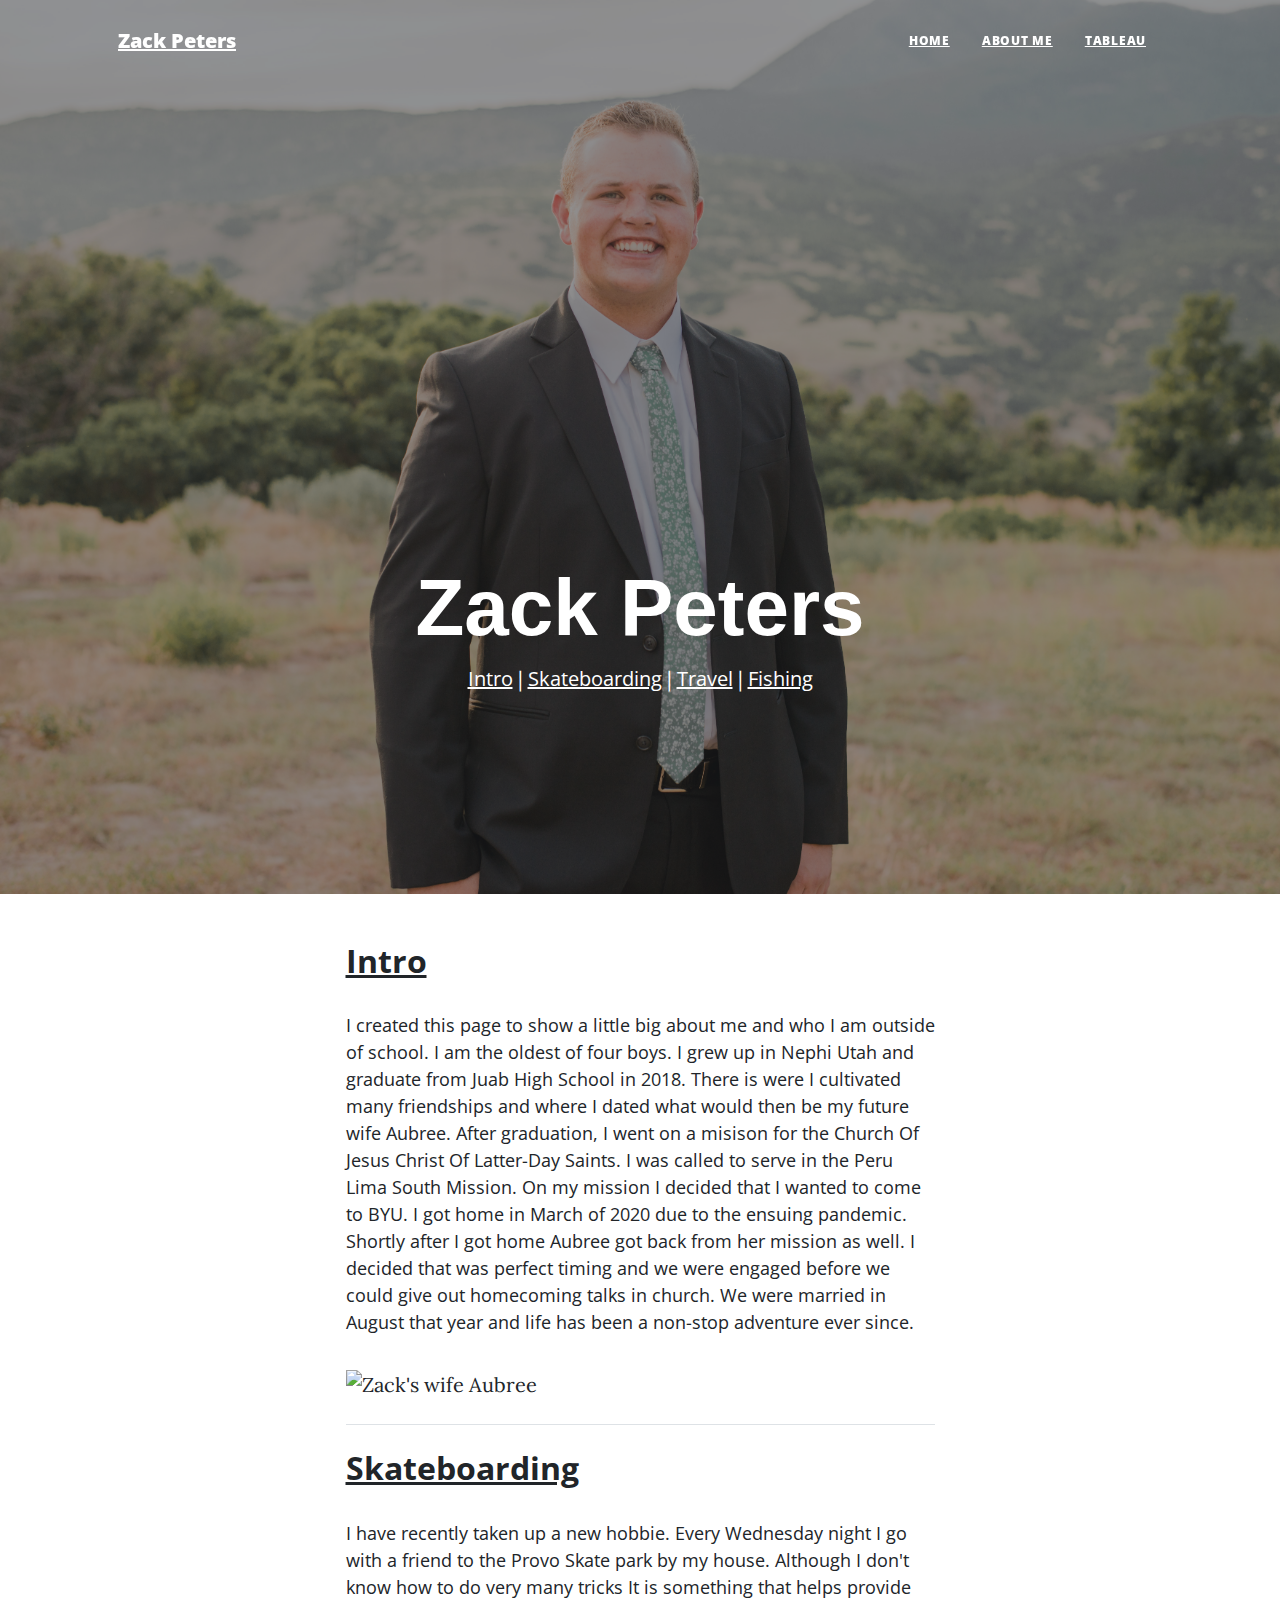
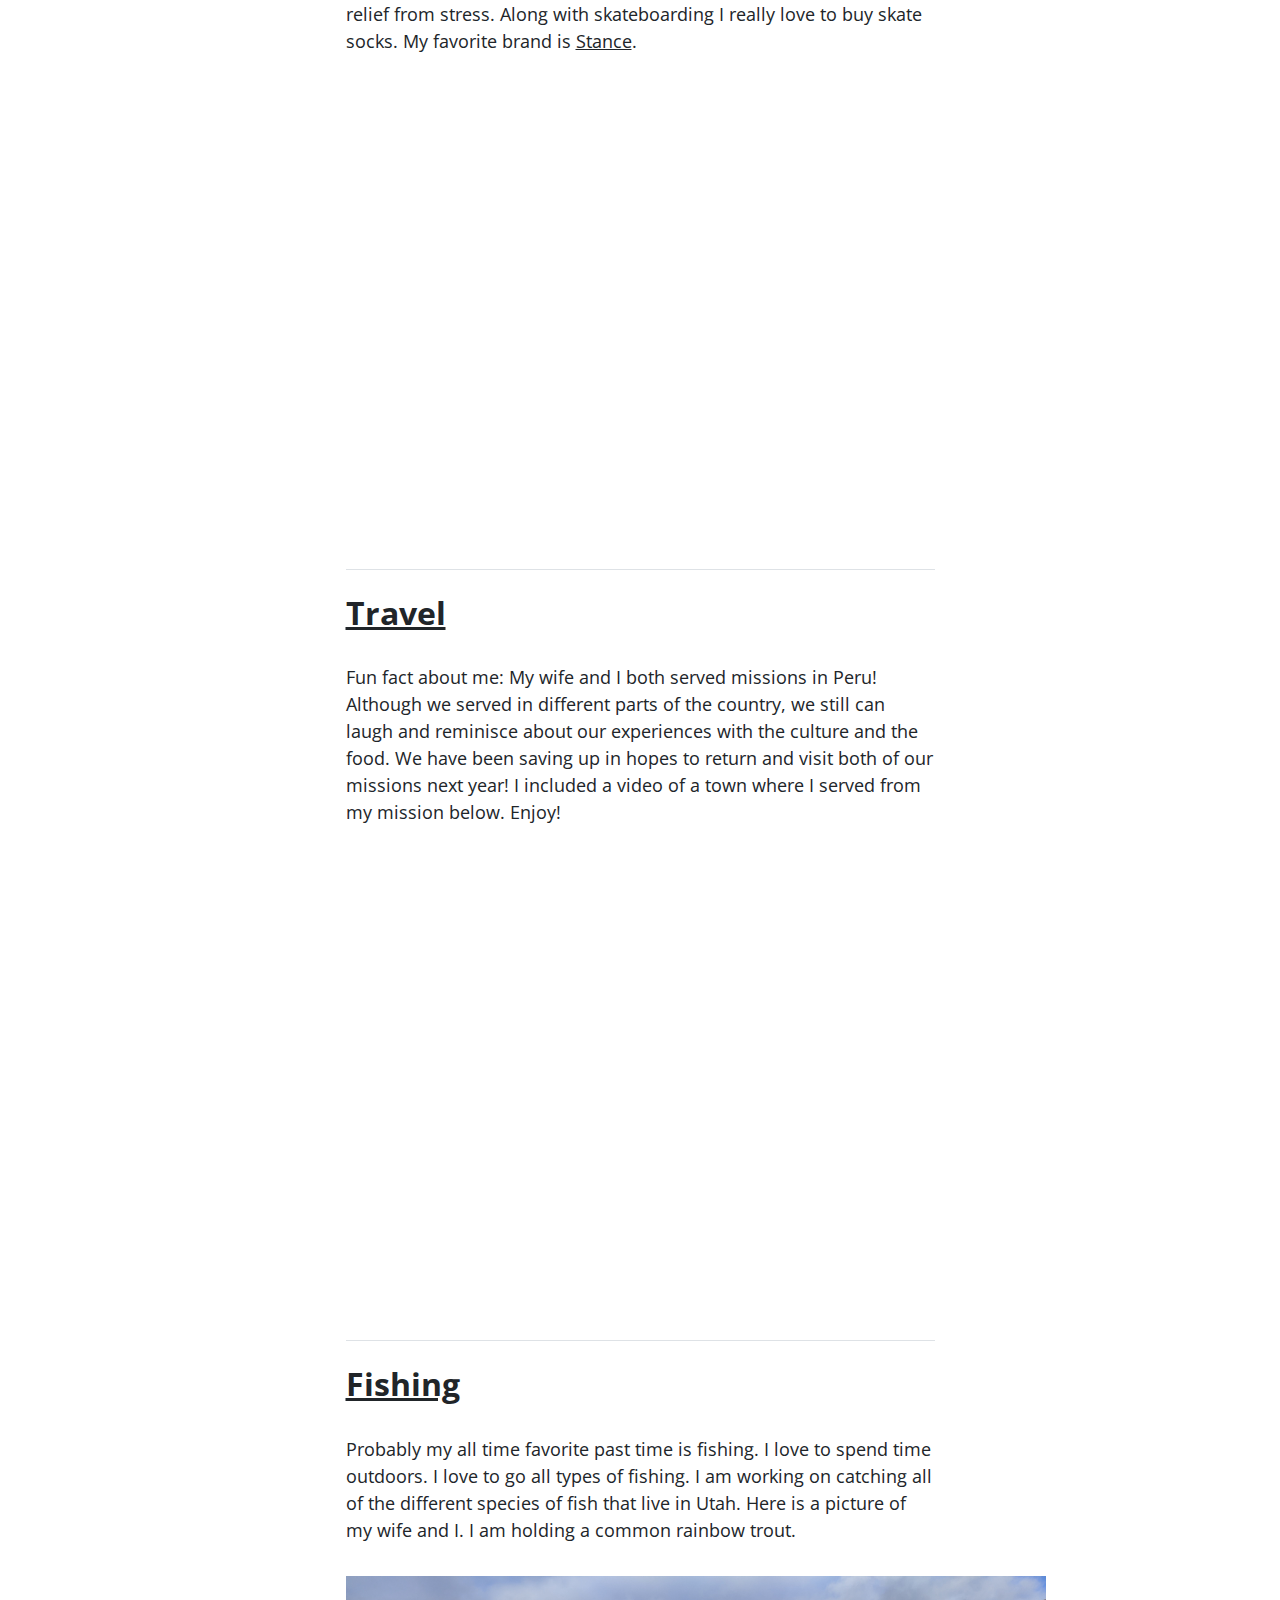
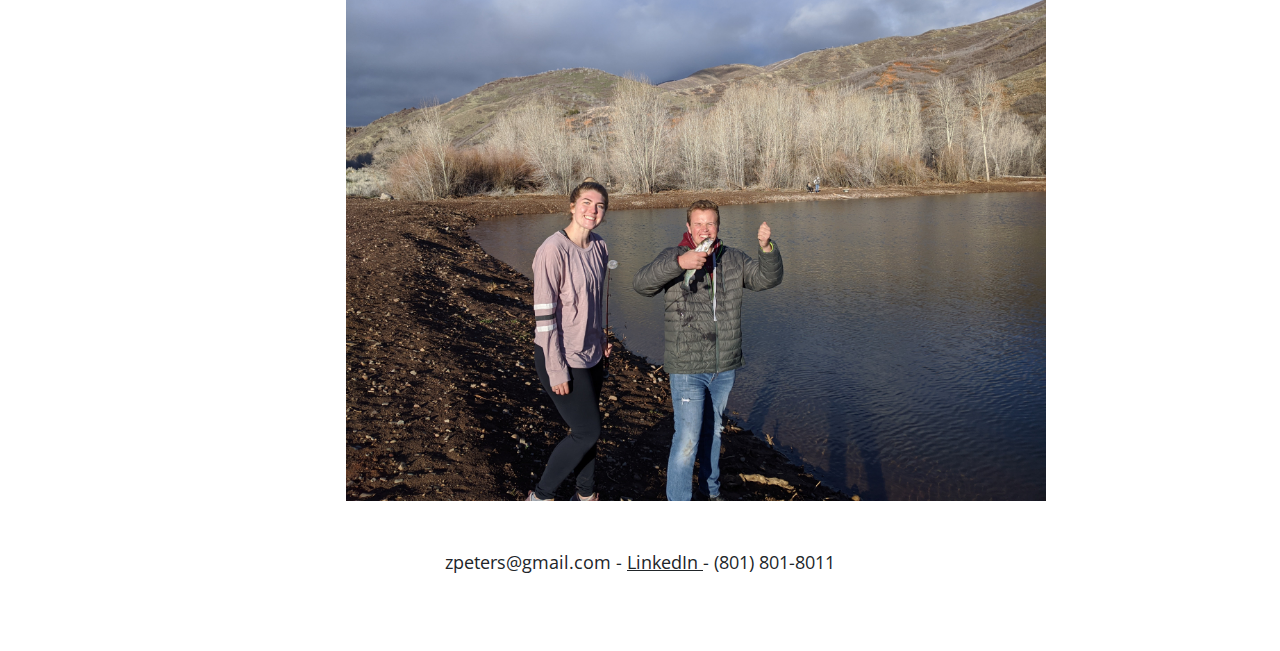
==== index.html @ b3d33111 "Add files via upload" ====
<!--Zack Peters Last Edited: December 11, 2021-->
<!DOCTYPE html>
<html lang="en">
    <head>
        <meta charset="utf-8" />
        <meta name="viewport" content="width=device-width, initial-scale=1, shrink-to-fit=no" />
        <meta name="description" content="" />
        <meta name="author" content="" />
        <title>Zack Peters - Home</title>
        <!-- Font Awesome icons (free version)-->
        <script src="https://use.fontawesome.com/releases/v5.15.4/js/all.js" crossorigin="anonymous"></script>
        <!-- Google fonts-->
        <link href="https://fonts.googleapis.com/css?family=Lora:400,700,400italic,700italic" rel="stylesheet" type="text/css" />
        <link href="https://fonts.googleapis.com/css?family=Open+Sans:300italic,400italic,600italic,700italic,800italic,400,300,600,700,800" rel="stylesheet" type="text/css" />
        <!-- Core theme CSS (includes Bootstrap)-->
        <link href="css/styles.css" rel="stylesheet">
        <link href="css/mystyles.css" rel="stylesheet">
    </head>
    <body>
        <!-- Navigation-->
        <nav class="navbar navbar-expand-lg navbar-light" id="mainNav">
            <div class="container px-4 px-lg-5">
                <a class="navbar-brand" href="index.html">Zack Peters</a>
                <button class="navbar-toggler" type="button" data-bs-toggle="collapse" data-bs-target="#navbarResponsive" aria-controls="navbarResponsive" aria-expanded="false" aria-label="Toggle navigation">Menu<i class="fas fa-bars"></i>
                </button>
                <div class="collapse navbar-collapse" id="navbarResponsive">
                    <ul class="navbar-nav ms-auto py-4 py-lg-0">
                        <li class="nav-item"><a class="nav-link px-lg-3 py-3 py-lg-4" href="index.html">Home</a></li>
                        <li class="nav-item"><a class="nav-link px-lg-3 py-3 py-lg-4" href="html/about.html">About Me</a></li>
                        <li class="nav-item"><a class="nav-link px-lg-3 py-3 py-lg-4" href="html/tab.html">Tableau</a></li>
                    </ul>
                </div>
            </div>
        </nav>
        <!-- Page Header-->
        <!-- You need to figure out how to get the Images with navigation-->
        <header class="masthead" style="background-image: url('images/Me.jpg')" alt="Zack Portrait"> <!--I don't know if the alt attribute works for this but I wanted to include this because it says to in the rubric.--> 
            <div class="container position-relative px-4 px-lg-5">
                <div class="row gx-4 gx-lg-5 justify-content-center">
                    <div class="col-md-10 col-lg-8 col-xl-7">
                        <div class="page-heading"><br><br><br><br><br><br><br><br><br><br><br><br>
                            <h1>Zack Peters</h1>
                            <div id="onpagehome"">    
                                <a href="#int" class="onpagehome">Intro</a> |
                                <a href="#skb"class="onpagehome">Skateboarding</a> |
                                <a href="#trv"class="onpagehome">Travel</a> |
                                <a href="#fsh"class="onpagehome">Fishing</a>
                            </div>
                        </div>
                    </div>
                </div>
            </div>
        </header>
        <!-- Main Content-->
        <main>
            <div class="container px-4 px-lg-5">
                <div class="row gx-4 gx-lg-5 justify-content-center">
                    <div class="col-md-10 col-lg-8 col-xl-7" id="int">
                       <h2 >Intro</h2>
                        <p class="customfont">
                            I created this page to show a little big about me and who I am outside of school. I am the oldest of four boys. I grew up in Nephi Utah and graduate from Juab High School in 2018. 
                            There is were I cultivated many friendships and where I dated what would then be my future wife Aubree. After graduation, I went on a misison for the Church Of Jesus Christ Of Latter-Day Saints.
                            I was called to serve in the Peru Lima South Mission. On my mission I decided that I wanted to come to BYU. I got home in March of 2020 due to the ensuing pandemic. Shortly after I got home Aubree got back from her mission as well. 
                            I decided that was perfect timing and we were engaged before we could give out homecoming talks in church. We were married in August that year and life has been a non-stop adventure ever since.                 
                        </p>
                        <img src="images/Aubree.jpg" alt="Zack's wife Aubree">
                        <hr class="my-4"/> 
                        <h2 id="skb">Skateboarding</h2>
                        <p class="customfont">
                            I have recently taken up a new hobbie. Every Wednesday night I go with a friend to the Provo Skate park by my house. 
                            Although I don't know how to do very many tricks It is something that helps provide relief from stress. Along with skateboarding I really love to buy skate socks. My favorite brand is <a href="https://www.stance.com/" target="_blank">Stance</a>. 
                        </p>
                    <div>
                        <iframe width="700" height="450" src="https://www.youtube.com/embed/W3zQyO2CFr4?start=32" title="YouTube video player" frameborder="0" allow="accelerometer; autoplay; clipboard-write; encrypted-media; gyroscope; picture-in-picture" allowfullscreen alt="Skateboarding Video">
                        </iframe>
                        <hr class="my-4"/> 
                    </div>
                    
                    
                        <h2 id="trv">Travel</h2>
                        <p class="customfont">
                        Fun fact about me: My wife and I both served missions in Peru! Although we served in different parts of the country, we still can laugh and reminisce about our experiences with the culture and the food. We have been saving up in hopes to return and visit both of our missions next year! I included a video of a town where I served from my mission below. Enjoy!
                        </p> 
                        <iframe width="700" height="450" src="https://www.youtube.com/embed/D58KaBoWmSU?" title="YouTube video player" frameborder="0" allow="accelerometer; autoplay; clipboard-write; encrypted-media; gyroscope; picture-in-picture" allowfullscreen>
                        </iframe>
                        <hr class="my-4"/> 
                    
                        <h2 id="fsh">Fishing</h2>
                        <p class="customfont">
                        Probably my all time favorite past time is fishing. I love to spend time outdoors. I love to go all types of fishing. 
                        I am working on catching all of the different species of fish that live in Utah.
                        Here is a picture of my wife and I. I am holding a common rainbow trout. 
                        </p>
                        <img src="images/Fish.jpg" alt="Fish picture">
                    
                    </div>
                </div>
            </div>
        </main>
       
         <footer class="customfont footercenter">
                <div>
                            zpeters@gmail.com - <a href="https://www.linkedin.com/in/zackery-peters/" target="_blank">LinkedIn </a> - (801) 801-8011<br><br>
                </div>
            </div>
        </footer>
        <!-- Bootstrap core JS-->
        <script src="https://cdn.jsdelivr.net/npm/bootstrap@5.1.3/dist/js/bootstrap.bundle.min.js"></script>
        <!-- Core theme JS-->
        <script src="js/scripts.js"></script>
    </body>
</html>
---- css/styles.css ----
/*Zack Peters Last Edited: Nov 25, 2021*/
@charset "UTF-8";
/*!
* Start Bootstrap - Clean Blog v6.0.7 (https://startbootstrap.com/theme/clean-blog)
* Copyright 2013-2021 Start Bootstrap
* Licensed under MIT (https://github.com/StartBootstrap/startbootstrap-clean-blog/blob/master/LICENSE)
*/
/*!
 * Bootstrap v5.1.3 (https://getbootstrap.com/)
 * Copyright 2011-2021 The Bootstrap Authors
 * Copyright 2011-2021 Twitter, Inc.
 * Licensed under MIT (https://github.com/twbs/bootstrap/blob/main/LICENSE)
 */
:root {
  --bs-blue: #0d6efd;
  --bs-indigo: #6610f2;
  --bs-purple: #6f42c1;
  --bs-pink: #d63384;
  --bs-red: #dc3545;
  --bs-orange: #fd7e14;
  --bs-yellow: #ffc107;
  --bs-green: #198754;
  --bs-teal: #0085A1;
  --bs-cyan: #0dcaf0;
  --bs-white: #fff;
  --bs-gray: #6c757d;
  --bs-gray-dark: #343a40;
  --bs-gray-100: #f8f9fa;
  --bs-gray-200: #e9ecef;
  --bs-gray-300: #dee2e6;
  --bs-gray-400: #ced4da;
  --bs-gray-500: #adb5bd;
  --bs-gray-600: #6c757d;
  --bs-gray-700: #495057;
  --bs-gray-800: #343a40;
  --bs-gray-900: #212529;
  --bs-primary: #0085A1;
  --bs-secondary: #6c757d;
  --bs-success: #198754;
  --bs-info: #0dcaf0;
  --bs-warning: #ffc107;
  --bs-danger: #dc3545;
  --bs-light: #f8f9fa;
  --bs-dark: #212529;
  --bs-primary-rgb: 0, 133, 161;
  --bs-secondary-rgb: 108, 117, 125;
  --bs-success-rgb: 25, 135, 84;
  --bs-info-rgb: 13, 202, 240;
  --bs-warning-rgb: 255, 193, 7;
  --bs-danger-rgb: 220, 53, 69;
  --bs-light-rgb: 248, 249, 250;
  --bs-dark-rgb: 33, 37, 41;
  --bs-white-rgb: 255, 255, 255;
  --bs-black-rgb: 0, 0, 0;
  --bs-body-color-rgb: 33, 37, 41;
  --bs-body-bg-rgb: 255, 255, 255;
  --bs-font-sans-serif: system-ui, -apple-system, "Segoe UI", Roboto, "Helvetica Neue", Arial, "Noto Sans", "Liberation Sans", sans-serif, "Apple Color Emoji", "Segoe UI Emoji", "Segoe UI Symbol", "Noto Color Emoji";
  --bs-font-monospace: SFMono-Regular, Menlo, Monaco, Consolas, "Liberation Mono", "Courier New", monospace;
  --bs-gradient: linear-gradient(180deg, rgba(255, 255, 255, 0.15), rgba(255, 255, 255, 0));
  --bs-body-font-family: Lora, -apple-system, BlinkMacSystemFont, Segoe UI, Roboto, Helvetica Neue, Arial, sans-serif, Apple Color Emoji, Segoe UI Emoji, Segoe UI Symbol, Noto Color Emoji;
  --bs-body-font-size: 1rem;
  --bs-body-font-weight: 400;
  --bs-body-line-height: 1.5;
  --bs-body-color: #212529;
  --bs-body-bg: #fff;
}

*,
*::before,
*::after {
  box-sizing: border-box;
}

@media (prefers-reduced-motion: no-preference) {
  :root {
    scroll-behavior: smooth;
  }
}

body {
  margin: 0;
  font-family: var(--bs-body-font-family);
  font-size: var(--bs-body-font-size);
  font-weight: var(--bs-body-font-weight);
  line-height: var(--bs-body-line-height);
  color: var(--bs-body-color);
  text-align: var(--bs-body-text-align);
  background-color: var(--bs-body-bg);
  -webkit-text-size-adjust: 100%;
  -webkit-tap-highlight-color: rgba(0, 0, 0, 0);
}

hr {
  margin: 1rem 0;
  color: inherit;
  background-color: currentColor;
  border: 0;
  opacity: 0.25;
}

hr:not([size]) {
  height: 1px;
}

h6, .h6, h5, .h5, h4, .h4, h3, .h3, h2, .h2, h1, .h1 {
  margin-top: 0;
  margin-bottom: 0.5rem;
  font-family: "Open Sans", -apple-system, BlinkMacSystemFont, "Segoe UI", Roboto, "Helvetica Neue", Arial, sans-serif, "Apple Color Emoji", "Segoe UI Emoji", "Segoe UI Symbol", "Noto Color Emoji";
  font-weight: 800;
  line-height: 1.2;
}

h1, .h1 {
  font-size: calc(1.375rem + 1.5vw);
}
@media (min-width: 1200px) {
  h1, .h1 {
    font-size: 2.5rem;
  }
}

h2, .h2 {
  font-size: calc(1.325rem + 0.9vw);
}
@media (min-width: 1200px) {
  h2, .h2 {
    font-size: 2rem;
  }
}

h3, .h3 {
  font-size: calc(1.3rem + 0.6vw);
}
@media (min-width: 1200px) {
  h3, .h3 {
    font-size: 1.75rem;
  }
}

h4, .h4 {
  font-size: calc(1.275rem + 0.3vw);
}
@media (min-width: 1200px) {
  h4, .h4 {
    font-size: 1.5rem;
  }
}

h5, .h5 {
  font-size: 1.25rem;
}

h6, .h6 {
  font-size: 1rem;
}

p {
  margin-top: 0;
  margin-bottom: 1rem;
}

abbr[title],
abbr[data-bs-original-title] {
  -webkit-text-decoration: underline dotted;
          text-decoration: underline dotted;
  cursor: help;
  -webkit-text-decoration-skip-ink: none;
          text-decoration-skip-ink: none;
}

address {
  margin-bottom: 1rem;
  font-style: normal;
  line-height: inherit;
}

ol,
ul {
  padding-left: 2rem;
}

ol,
ul,
dl {
  margin-top: 0;
  margin-bottom: 1rem;
}

ol ol,
ul ul,
ol ul,
ul ol {
  margin-bottom: 0;
}

dt {
  font-weight: 700;
}

dd {
  margin-bottom: 0.5rem;
  margin-left: 0;
}

blockquote {
  margin: 0 0 1rem;
}

b,
strong {
  font-weight: bolder;
}

small, .small {
  font-size: 0.875em;
}

mark, .mark {
  padding: 0.2em;
  background-color: #fcf8e3;
}

sub,
sup {
  position: relative;
  font-size: 0.75em;
  line-height: 0;
  vertical-align: baseline;
}

sub {
  bottom: -0.25em;
}

sup {
  top: -0.5em;
}

a {
  color: #212529;
  text-decoration: none;
}
a:hover {
  color: #0085A1;
}

a:not([href]):not([class]), a:not([href]):not([class]):hover {
  color: inherit;
  text-decoration: none;
}

pre,
code,
kbd,
samp {
  font-family: var(--bs-font-monospace);
  font-size: 1em;
  direction: ltr /* rtl:ignore */;
  unicode-bidi: bidi-override;
}

pre {
  display: block;
  margin-top: 0;
  margin-bottom: 1rem;
  overflow: auto;
  font-size: 0.875em;
}
pre code {
  font-size: inherit;
  color: inherit;
  word-break: normal;
}

code {
  font-size: 0.875em;
  color: #d63384;
  word-wrap: break-word;
}
a > code {
  color: inherit;
}

kbd {
  padding: 0.2rem 0.4rem;
  font-size: 0.875em;
  color: #fff;
  background-color: #212529;
}
kbd kbd {
  padding: 0;
  font-size: 1em;
  font-weight: 700;
}

figure {
  margin: 0 0 1rem;
}

img,
svg {
  vertical-align: middle;
}

table {
  caption-side: bottom;
  border-collapse: collapse;
}

caption {
  padding-top: 0.5rem;
  padding-bottom: 0.5rem;
  color: #6c757d;
  text-align: left;
}

th {
  text-align: inherit;
  text-align: -webkit-match-parent;
}

thead,
tbody,
tfoot,
tr,
td,
th {
  border-color: inherit;
  border-style: solid;
  border-width: 0;
}

label {
  display: inline-block;
}

button {
  border-radius: 0;
}

button:focus:not(:focus-visible) {
  outline: 0;
}

input,
button,
select,
optgroup,
textarea {
  margin: 0;
  font-family: inherit;
  font-size: inherit;
  line-height: inherit;
}

button,
select {
  text-transform: none;
}

[role=button] {
  cursor: pointer;
}

select {
  word-wrap: normal;
}
select:disabled {
  opacity: 1;
}

[list]::-webkit-calendar-picker-indicator {
  display: none;
}

button,
[type=button],
[type=reset],
[type=submit] {
  -webkit-appearance: button;
}
button:not(:disabled),
[type=button]:not(:disabled),
[type=reset]:not(:disabled),
[type=submit]:not(:disabled) {
  cursor: pointer;
}

::-moz-focus-inner {
  padding: 0;
  border-style: none;
}

textarea {
  resize: vertical;
}

fieldset {
  min-width: 0;
  padding: 0;
  margin: 0;
  border: 0;
}

legend {
  float: left;
  width: 100%;
  padding: 0;
  margin-bottom: 0.5rem;
  font-size: calc(1.275rem + 0.3vw);
  line-height: inherit;
}
@media (min-width: 1200px) {
  legend {
    font-size: 1.5rem;
  }
}
legend + * {
  clear: left;
}

::-webkit-datetime-edit-fields-wrapper,
::-webkit-datetime-edit-text,
::-webkit-datetime-edit-minute,
::-webkit-datetime-edit-hour-field,
::-webkit-datetime-edit-day-field,
::-webkit-datetime-edit-month-field,
::-webkit-datetime-edit-year-field {
  padding: 0;
}

::-webkit-inner-spin-button {
  height: auto;
}

[type=search] {
  outline-offset: -2px;
  -webkit-appearance: textfield;
}

/* rtl:raw:
[type="tel"],
[type="url"],
[type="email"],
[type="number"] {
  direction: ltr;
}
*/
::-webkit-search-decoration {
  -webkit-appearance: none;
}

::-webkit-color-swatch-wrapper {
  padding: 0;
}

::-webkit-file-upload-button {
  font: inherit;
}

::file-selector-button {
  font: inherit;
}

::-webkit-file-upload-button {
  font: inherit;
  -webkit-appearance: button;
}

output {
  display: inline-block;
}

iframe {
  border: 0;
}

summary {
  display: list-item;
  cursor: pointer;
}

progress {
  vertical-align: baseline;
}

[hidden] {
  display: none !important;
}

.lead {
  font-size: 1.25rem;
  font-weight: 300;
}

.display-1 {
  font-size: calc(1.625rem + 4.5vw);
  font-weight: 300;
  line-height: 1.2;
}
@media (min-width: 1200px) {
  .display-1 {
    font-size: 5rem;
  }
}

.display-2 {
  font-size: calc(1.575rem + 3.9vw);
  font-weight: 300;
  line-height: 1.2;
}
@media (min-width: 1200px) {
  .display-2 {
    font-size: 4.5rem;
  }
}

.display-3 {
  font-size: calc(1.525rem + 3.3vw);
  font-weight: 300;
  line-height: 1.2;
}
@media (min-width: 1200px) {
  .display-3 {
    font-size: 4rem;
  }
}

.display-4 {
  font-size: calc(1.475rem + 2.7vw);
  font-weight: 300;
  line-height: 1.2;
}
@media (min-width: 1200px) {
  .display-4 {
    font-size: 3.5rem;
  }
}

.display-5 {
  font-size: calc(1.425rem + 2.1vw);
  font-weight: 300;
  line-height: 1.2;
}
@media (min-width: 1200px) {
  .display-5 {
    font-size: 3rem;
  }
}

.display-6 {
  font-size: calc(1.375rem + 1.5vw);
  font-weight: 300;
  line-height: 1.2;
}
@media (min-width: 1200px) {
  .display-6 {
    font-size: 2.5rem;
  }
}

.list-unstyled {
  padding-left: 0;
  list-style: none;
}

.list-inline {
  padding-left: 0;
  list-style: none;
}

.list-inline-item {
  display: inline-block;
}
.list-inline-item:not(:last-child) {
  margin-right: 0.5rem;
}

.initialism {
  font-size: 0.875em;
  text-transform: uppercase;
}

.blockquote {
  margin-bottom: 1rem;
  font-size: 1.25rem;
}
.blockquote > :last-child {
  margin-bottom: 0;
}

.blockquote-footer {
  margin-top: -1rem;
  margin-bottom: 1rem;
  font-size: 0.875em;
  color: #6c757d;
}
.blockquote-footer::before {
  content: "— ";
}

.img-fluid {
  max-width: 100%;
  height: auto;
}

.img-thumbnail {
  padding: 0.25rem;
  background-color: #fff;
  border: 1px solid #dee2e6;
  max-width: 100%;
  height: auto;
}

.figure {
  display: inline-block;
}

.figure-img {
  margin-bottom: 0.5rem;
  line-height: 1;
}

.figure-caption {
  font-size: 0.875em;
  color: #6c757d;
}

.container,
.container-fluid,
.container-xxl,
.container-xl,
.container-lg,
.container-md,
.container-sm {
  width: 100%;
  padding-right: var(--bs-gutter-x, 0.75rem);
  padding-left: var(--bs-gutter-x, 0.75rem);
  margin-right: auto;
  margin-left: auto;
}

@media (min-width: 576px) {
  .container-sm, .container {
    max-width: 540px;
  }
}
@media (min-width: 768px) {
  .container-md, .container-sm, .container {
    max-width: 720px;
  }
}
@media (min-width: 992px) {
  .container-lg, .container-md, .container-sm, .container {
    max-width: 960px;
  }
}
@media (min-width: 1200px) {
  .container-xl, .container-lg, .container-md, .container-sm, .container {
    max-width: 1140px;
  }
}
@media (min-width: 1400px) {
  .container-xxl, .container-xl, .container-lg, .container-md, .container-sm, .container {
    max-width: 1320px;
  }
}
.row {
  --bs-gutter-x: 1.5rem;
  --bs-gutter-y: 0;
  display: flex;
  flex-wrap: wrap;
  margin-top: calc(-1 * var(--bs-gutter-y));
  margin-right: calc(-0.5 * var(--bs-gutter-x));
  margin-left: calc(-0.5 * var(--bs-gutter-x));
}
.row > * {
  flex-shrink: 0;
  width: 100%;
  max-width: 100%;
  padding-right: calc(var(--bs-gutter-x) * 0.5);
  padding-left: calc(var(--bs-gutter-x) * 0.5);
  margin-top: var(--bs-gutter-y);
}

.col {
  flex: 1 0 0%;
}

.row-cols-auto > * {
  flex: 0 0 auto;
  width: auto;
}

.row-cols-1 > * {
  flex: 0 0 auto;
  width: 100%;
}

.row-cols-2 > * {
  flex: 0 0 auto;
  width: 50%;
}

.row-cols-3 > * {
  flex: 0 0 auto;
  width: 33.3333333333%;
}

.row-cols-4 > * {
  flex: 0 0 auto;
  width: 25%;
}

.row-cols-5 > * {
  flex: 0 0 auto;
  width: 20%;
}

.row-cols-6 > * {
  flex: 0 0 auto;
  width: 16.6666666667%;
}

.col-auto {
  flex: 0 0 auto;
  width: auto;
}

.col-1 {
  flex: 0 0 auto;
  width: 8.33333333%;
}

.col-2 {
  flex: 0 0 auto;
  width: 16.66666667%;
}

.col-3 {
  flex: 0 0 auto;
  width: 25%;
}

.col-4 {
  flex: 0 0 auto;
  width: 33.33333333%;
}

.col-5 {
  flex: 0 0 auto;
  width: 41.66666667%;
}

.col-6 {
  flex: 0 0 auto;
  width: 50%;
}

.col-7 {
  flex: 0 0 auto;
  width: 58.33333333%;
}

.col-8 {
  flex: 0 0 auto;
  width: 66.66666667%;
}

.col-9 {
  flex: 0 0 auto;
  width: 75%;
}

.col-10 {
  flex: 0 0 auto;
  width: 83.33333333%;
}

.col-11 {
  flex: 0 0 auto;
  width: 91.66666667%;
}

.col-12 {
  flex: 0 0 auto;
  width: 100%;
}

.offset-1 {
  margin-left: 8.33333333%;
}

.offset-2 {
  margin-left: 16.66666667%;
}

.offset-3 {
  margin-left: 25%;
}

.offset-4 {
  margin-left: 33.33333333%;
}

.offset-5 {
  margin-left: 41.66666667%;
}

.offset-6 {
  margin-left: 50%;
}

.offset-7 {
  margin-left: 58.33333333%;
}

.offset-8 {
  margin-left: 66.66666667%;
}

.offset-9 {
  margin-left: 75%;
}

.offset-10 {
  margin-left: 83.33333333%;
}

.offset-11 {
  margin-left: 91.66666667%;
}

.g-0,
.gx-0 {
  --bs-gutter-x: 0;
}

.g-0,
.gy-0 {
  --bs-gutter-y: 0;
}

.g-1,
.gx-1 {
  --bs-gutter-x: 0.25rem;
}

.g-1,
.gy-1 {
  --bs-gutter-y: 0.25rem;
}

.g-2,
.gx-2 {
  --bs-gutter-x: 0.5rem;
}

.g-2,
.gy-2 {
  --bs-gutter-y: 0.5rem;
}

.g-3,
.gx-3 {
  --bs-gutter-x: 1rem;
}

.g-3,
.gy-3 {
  --bs-gutter-y: 1rem;
}

.g-4,
.gx-4 {
  --bs-gutter-x: 1.5rem;
}

.g-4,
.gy-4 {
  --bs-gutter-y: 1.5rem;
}

.g-5,
.gx-5 {
  --bs-gutter-x: 3rem;
}

.g-5,
.gy-5 {
  --bs-gutter-y: 3rem;
}

@media (min-width: 576px) {
  .col-sm {
    flex: 1 0 0%;
  }

  .row-cols-sm-auto > * {
    flex: 0 0 auto;
    width: auto;
  }

  .row-cols-sm-1 > * {
    flex: 0 0 auto;
    width: 100%;
  }

  .row-cols-sm-2 > * {
    flex: 0 0 auto;
    width: 50%;
  }

  .row-cols-sm-3 > * {
    flex: 0 0 auto;
    width: 33.3333333333%;
  }

  .row-cols-sm-4 > * {
    flex: 0 0 auto;
    width: 25%;
  }

  .row-cols-sm-5 > * {
    flex: 0 0 auto;
    width: 20%;
  }

  .row-cols-sm-6 > * {
    flex: 0 0 auto;
    width: 16.6666666667%;
  }

  .col-sm-auto {
    flex: 0 0 auto;
    width: auto;
  }

  .col-sm-1 {
    flex: 0 0 auto;
    width: 8.33333333%;
  }

  .col-sm-2 {
    flex: 0 0 auto;
    width: 16.66666667%;
  }

  .col-sm-3 {
    flex: 0 0 auto;
    width: 25%;
  }

  .col-sm-4 {
    flex: 0 0 auto;
    width: 33.33333333%;
  }

  .col-sm-5 {
    flex: 0 0 auto;
    width: 41.66666667%;
  }

  .col-sm-6 {
    flex: 0 0 auto;
    width: 50%;
  }

  .col-sm-7 {
    flex: 0 0 auto;
    width: 58.33333333%;
  }

  .col-sm-8 {
    flex: 0 0 auto;
    width: 66.66666667%;
  }

  .col-sm-9 {
    flex: 0 0 auto;
    width: 75%;
  }

  .col-sm-10 {
    flex: 0 0 auto;
    width: 83.33333333%;
  }

  .col-sm-11 {
    flex: 0 0 auto;
    width: 91.66666667%;
  }

  .col-sm-12 {
    flex: 0 0 auto;
    width: 100%;
  }

  .offset-sm-0 {
    margin-left: 0;
  }

  .offset-sm-1 {
    margin-left: 8.33333333%;
  }

  .offset-sm-2 {
    margin-left: 16.66666667%;
  }

  .offset-sm-3 {
    margin-left: 25%;
  }

  .offset-sm-4 {
    margin-left: 33.33333333%;
  }

  .offset-sm-5 {
    margin-left: 41.66666667%;
  }

  .offset-sm-6 {
    margin-left: 50%;
  }

  .offset-sm-7 {
    margin-left: 58.33333333%;
  }

  .offset-sm-8 {
    margin-left: 66.66666667%;
  }

  .offset-sm-9 {
    margin-left: 75%;
  }

  .offset-sm-10 {
    margin-left: 83.33333333%;
  }

  .offset-sm-11 {
    margin-left: 91.66666667%;
  }

  .g-sm-0,
.gx-sm-0 {
    --bs-gutter-x: 0;
  }

  .g-sm-0,
.gy-sm-0 {
    --bs-gutter-y: 0;
  }

  .g-sm-1,
.gx-sm-1 {
    --bs-gutter-x: 0.25rem;
  }

  .g-sm-1,
.gy-sm-1 {
    --bs-gutter-y: 0.25rem;
  }

  .g-sm-2,
.gx-sm-2 {
    --bs-gutter-x: 0.5rem;
  }

  .g-sm-2,
.gy-sm-2 {
    --bs-gutter-y: 0.5rem;
  }

  .g-sm-3,
.gx-sm-3 {
    --bs-gutter-x: 1rem;
  }

  .g-sm-3,
.gy-sm-3 {
    --bs-gutter-y: 1rem;
  }

  .g-sm-4,
.gx-sm-4 {
    --bs-gutter-x: 1.5rem;
  }

  .g-sm-4,
.gy-sm-4 {
    --bs-gutter-y: 1.5rem;
  }

  .g-sm-5,
.gx-sm-5 {
    --bs-gutter-x: 3rem;
  }

  .g-sm-5,
.gy-sm-5 {
    --bs-gutter-y: 3rem;
  }
}
@media (min-width: 768px) {
  .col-md {
    flex: 1 0 0%;
  }

  .row-cols-md-auto > * {
    flex: 0 0 auto;
    width: auto;
  }

  .row-cols-md-1 > * {
    flex: 0 0 auto;
    width: 100%;
  }

  .row-cols-md-2 > * {
    flex: 0 0 auto;
    width: 50%;
  }

  .row-cols-md-3 > * {
    flex: 0 0 auto;
    width: 33.3333333333%;
  }

  .row-cols-md-4 > * {
    flex: 0 0 auto;
    width: 25%;
  }

  .row-cols-md-5 > * {
    flex: 0 0 auto;
    width: 20%;
  }

  .row-cols-md-6 > * {
    flex: 0 0 auto;
    width: 16.6666666667%;
  }

  .col-md-auto {
    flex: 0 0 auto;
    width: auto;
  }

  .col-md-1 {
    flex: 0 0 auto;
    width: 8.33333333%;
  }

  .col-md-2 {
    flex: 0 0 auto;
    width: 16.66666667%;
  }

  .col-md-3 {
    flex: 0 0 auto;
    width: 25%;
  }

  .col-md-4 {
    flex: 0 0 auto;
    width: 33.33333333%;
  }

  .col-md-5 {
    flex: 0 0 auto;
    width: 41.66666667%;
  }

  .col-md-6 {
    flex: 0 0 auto;
    width: 50%;
  }

  .col-md-7 {
    flex: 0 0 auto;
    width: 58.33333333%;
  }

  .col-md-8 {
    flex: 0 0 auto;
    width: 66.66666667%;
  }

  .col-md-9 {
    flex: 0 0 auto;
    width: 75%;
  }

  .col-md-10 {
    flex: 0 0 auto;
    width: 83.33333333%;
  }

  .col-md-11 {
    flex: 0 0 auto;
    width: 91.66666667%;
  }

  .col-md-12 {
    flex: 0 0 auto;
    width: 100%;
  }

  .offset-md-0 {
    margin-left: 0;
  }

  .offset-md-1 {
    margin-left: 8.33333333%;
  }

  .offset-md-2 {
    margin-left: 16.66666667%;
  }

  .offset-md-3 {
    margin-left: 25%;
  }

  .offset-md-4 {
    margin-left: 33.33333333%;
  }

  .offset-md-5 {
    margin-left: 41.66666667%;
  }

  .offset-md-6 {
    margin-left: 50%;
  }

  .offset-md-7 {
    margin-left: 58.33333333%;
  }

  .offset-md-8 {
    margin-left: 66.66666667%;
  }

  .offset-md-9 {
    margin-left: 75%;
  }

  .offset-md-10 {
    margin-left: 83.33333333%;
  }

  .offset-md-11 {
    margin-left: 91.66666667%;
  }

  .g-md-0,
.gx-md-0 {
    --bs-gutter-x: 0;
  }

  .g-md-0,
.gy-md-0 {
    --bs-gutter-y: 0;
  }

  .g-md-1,
.gx-md-1 {
    --bs-gutter-x: 0.25rem;
  }

  .g-md-1,
.gy-md-1 {
    --bs-gutter-y: 0.25rem;
  }

  .g-md-2,
.gx-md-2 {
    --bs-gutter-x: 0.5rem;
  }

  .g-md-2,
.gy-md-2 {
    --bs-gutter-y: 0.5rem;
  }

  .g-md-3,
.gx-md-3 {
    --bs-gutter-x: 1rem;
  }

  .g-md-3,
.gy-md-3 {
    --bs-gutter-y: 1rem;
  }

  .g-md-4,
.gx-md-4 {
    --bs-gutter-x: 1.5rem;
  }

  .g-md-4,
.gy-md-4 {
    --bs-gutter-y: 1.5rem;
  }

  .g-md-5,
.gx-md-5 {
    --bs-gutter-x: 3rem;
  }

  .g-md-5,
.gy-md-5 {
    --bs-gutter-y: 3rem;
  }
}
@media (min-width: 992px) {
  .col-lg {
    flex: 1 0 0%;
  }

  .row-cols-lg-auto > * {
    flex: 0 0 auto;
    width: auto;
  }

  .row-cols-lg-1 > * {
    flex: 0 0 auto;
    width: 100%;
  }

  .row-cols-lg-2 > * {
    flex: 0 0 auto;
    width: 50%;
  }

  .row-cols-lg-3 > * {
    flex: 0 0 auto;
    width: 33.3333333333%;
  }

  .row-cols-lg-4 > * {
    flex: 0 0 auto;
    width: 25%;
  }

  .row-cols-lg-5 > * {
    flex: 0 0 auto;
    width: 20%;
  }

  .row-cols-lg-6 > * {
    flex: 0 0 auto;
    width: 16.6666666667%;
  }

  .col-lg-auto {
    flex: 0 0 auto;
    width: auto;
  }

  .col-lg-1 {
    flex: 0 0 auto;
    width: 8.33333333%;
  }

  .col-lg-2 {
    flex: 0 0 auto;
    width: 16.66666667%;
  }

  .col-lg-3 {
    flex: 0 0 auto;
    width: 25%;
  }

  .col-lg-4 {
    flex: 0 0 auto;
    width: 33.33333333%;
  }

  .col-lg-5 {
    flex: 0 0 auto;
    width: 41.66666667%;
  }

  .col-lg-6 {
    flex: 0 0 auto;
    width: 50%;
  }

  .col-lg-7 {
    flex: 0 0 auto;
    width: 58.33333333%;
  }

  .col-lg-8 {
    flex: 0 0 auto;
    width: 66.66666667%;
  }

  .col-lg-9 {
    flex: 0 0 auto;
    width: 75%;
  }

  .col-lg-10 {
    flex: 0 0 auto;
    width: 83.33333333%;
  }

  .col-lg-11 {
    flex: 0 0 auto;
    width: 91.66666667%;
  }

  .col-lg-12 {
    flex: 0 0 auto;
    width: 100%;
  }

  .offset-lg-0 {
    margin-left: 0;
  }

  .offset-lg-1 {
    margin-left: 8.33333333%;
  }

  .offset-lg-2 {
    margin-left: 16.66666667%;
  }

  .offset-lg-3 {
    margin-left: 25%;
  }

  .offset-lg-4 {
    margin-left: 33.33333333%;
  }

  .offset-lg-5 {
    margin-left: 41.66666667%;
  }

  .offset-lg-6 {
    margin-left: 50%;
  }

  .offset-lg-7 {
    margin-left: 58.33333333%;
  }

  .offset-lg-8 {
    margin-left: 66.66666667%;
  }

  .offset-lg-9 {
    margin-left: 75%;
  }

  .offset-lg-10 {
    margin-left: 83.33333333%;
  }

  .offset-lg-11 {
    margin-left: 91.66666667%;
  }

  .g-lg-0,
.gx-lg-0 {
    --bs-gutter-x: 0;
  }

  .g-lg-0,
.gy-lg-0 {
    --bs-gutter-y: 0;
  }

  .g-lg-1,
.gx-lg-1 {
    --bs-gutter-x: 0.25rem;
  }

  .g-lg-1,
.gy-lg-1 {
    --bs-gutter-y: 0.25rem;
  }

  .g-lg-2,
.gx-lg-2 {
    --bs-gutter-x: 0.5rem;
  }

  .g-lg-2,
.gy-lg-2 {
    --bs-gutter-y: 0.5rem;
  }

  .g-lg-3,
.gx-lg-3 {
    --bs-gutter-x: 1rem;
  }

  .g-lg-3,
.gy-lg-3 {
    --bs-gutter-y: 1rem;
  }

  .g-lg-4,
.gx-lg-4 {
    --bs-gutter-x: 1.5rem;
  }

  .g-lg-4,
.gy-lg-4 {
    --bs-gutter-y: 1.5rem;
  }

  .g-lg-5,
.gx-lg-5 {
    --bs-gutter-x: 3rem;
  }

  .g-lg-5,
.gy-lg-5 {
    --bs-gutter-y: 3rem;
  }
}
@media (min-width: 1200px) {
  .col-xl {
    flex: 1 0 0%;
  }

  .row-cols-xl-auto > * {
    flex: 0 0 auto;
    width: auto;
  }

  .row-cols-xl-1 > * {
    flex: 0 0 auto;
    width: 100%;
  }

  .row-cols-xl-2 > * {
    flex: 0 0 auto;
    width: 50%;
  }

  .row-cols-xl-3 > * {
    flex: 0 0 auto;
    width: 33.3333333333%;
  }

  .row-cols-xl-4 > * {
    flex: 0 0 auto;
    width: 25%;
  }

  .row-cols-xl-5 > * {
    flex: 0 0 auto;
    width: 20%;
  }

  .row-cols-xl-6 > * {
    flex: 0 0 auto;
    width: 16.6666666667%;
  }

  .col-xl-auto {
    flex: 0 0 auto;
    width: auto;
  }

  .col-xl-1 {
    flex: 0 0 auto;
    width: 8.33333333%;
  }

  .col-xl-2 {
    flex: 0 0 auto;
    width: 16.66666667%;
  }

  .col-xl-3 {
    flex: 0 0 auto;
    width: 25%;
  }

  .col-xl-4 {
    flex: 0 0 auto;
    width: 33.33333333%;
  }

  .col-xl-5 {
    flex: 0 0 auto;
    width: 41.66666667%;
  }

  .col-xl-6 {
    flex: 0 0 auto;
    width: 50%;
  }

  .col-xl-7 {
    flex: 0 0 auto;
    width: 58.33333333%;
  }

  .col-xl-8 {
    flex: 0 0 auto;
    width: 66.66666667%;
  }

  .col-xl-9 {
    flex: 0 0 auto;
    width: 75%;
  }

  .col-xl-10 {
    flex: 0 0 auto;
    width: 83.33333333%;
  }

  .col-xl-11 {
    flex: 0 0 auto;
    width: 91.66666667%;
  }

  .col-xl-12 {
    flex: 0 0 auto;
    width: 100%;
  }

  .offset-xl-0 {
    margin-left: 0;
  }

  .offset-xl-1 {
    margin-left: 8.33333333%;
  }

  .offset-xl-2 {
    margin-left: 16.66666667%;
  }

  .offset-xl-3 {
    margin-left: 25%;
  }

  .offset-xl-4 {
    margin-left: 33.33333333%;
  }

  .offset-xl-5 {
    margin-left: 41.66666667%;
  }

  .offset-xl-6 {
    margin-left: 50%;
  }

  .offset-xl-7 {
    margin-left: 58.33333333%;
  }

  .offset-xl-8 {
    margin-left: 66.66666667%;
  }

  .offset-xl-9 {
    margin-left: 75%;
  }

  .offset-xl-10 {
    margin-left: 83.33333333%;
  }

  .offset-xl-11 {
    margin-left: 91.66666667%;
  }

  .g-xl-0,
.gx-xl-0 {
    --bs-gutter-x: 0;
  }

  .g-xl-0,
.gy-xl-0 {
    --bs-gutter-y: 0;
  }

  .g-xl-1,
.gx-xl-1 {
    --bs-gutter-x: 0.25rem;
  }

  .g-xl-1,
.gy-xl-1 {
    --bs-gutter-y: 0.25rem;
  }

  .g-xl-2,
.gx-xl-2 {
    --bs-gutter-x: 0.5rem;
  }

  .g-xl-2,
.gy-xl-2 {
    --bs-gutter-y: 0.5rem;
  }

  .g-xl-3,
.gx-xl-3 {
    --bs-gutter-x: 1rem;
  }

  .g-xl-3,
.gy-xl-3 {
    --bs-gutter-y: 1rem;
  }

  .g-xl-4,
.gx-xl-4 {
    --bs-gutter-x: 1.5rem;
  }

  .g-xl-4,
.gy-xl-4 {
    --bs-gutter-y: 1.5rem;
  }

  .g-xl-5,
.gx-xl-5 {
    --bs-gutter-x: 3rem;
  }

  .g-xl-5,
.gy-xl-5 {
    --bs-gutter-y: 3rem;
  }
}
@media (min-width: 1400px) {
  .col-xxl {
    flex: 1 0 0%;
  }

  .row-cols-xxl-auto > * {
    flex: 0 0 auto;
    width: auto;
  }

  .row-cols-xxl-1 > * {
    flex: 0 0 auto;
    width: 100%;
  }

  .row-cols-xxl-2 > * {
    flex: 0 0 auto;
    width: 50%;
  }

  .row-cols-xxl-3 > * {
    flex: 0 0 auto;
    width: 33.3333333333%;
  }

  .row-cols-xxl-4 > * {
    flex: 0 0 auto;
    width: 25%;
  }

  .row-cols-xxl-5 > * {
    flex: 0 0 auto;
    width: 20%;
  }

  .row-cols-xxl-6 > * {
    flex: 0 0 auto;
    width: 16.6666666667%;
  }

  .col-xxl-auto {
    flex: 0 0 auto;
    width: auto;
  }

  .col-xxl-1 {
    flex: 0 0 auto;
    width: 8.33333333%;
  }

  .col-xxl-2 {
    flex: 0 0 auto;
    width: 16.66666667%;
  }

  .col-xxl-3 {
    flex: 0 0 auto;
    width: 25%;
  }

  .col-xxl-4 {
    flex: 0 0 auto;
    width: 33.33333333%;
  }

  .col-xxl-5 {
    flex: 0 0 auto;
    width: 41.66666667%;
  }

  .col-xxl-6 {
    flex: 0 0 auto;
    width: 50%;
  }

  .col-xxl-7 {
    flex: 0 0 auto;
    width: 58.33333333%;
  }

  .col-xxl-8 {
    flex: 0 0 auto;
    width: 66.66666667%;
  }

  .col-xxl-9 {
    flex: 0 0 auto;
    width: 75%;
  }

  .col-xxl-10 {
    flex: 0 0 auto;
    width: 83.33333333%;
  }

  .col-xxl-11 {
    flex: 0 0 auto;
    width: 91.66666667%;
  }

  .col-xxl-12 {
    flex: 0 0 auto;
    width: 100%;
  }

  .offset-xxl-0 {
    margin-left: 0;
  }

  .offset-xxl-1 {
    margin-left: 8.33333333%;
  }

  .offset-xxl-2 {
    margin-left: 16.66666667%;
  }

  .offset-xxl-3 {
    margin-left: 25%;
  }

  .offset-xxl-4 {
    margin-left: 33.33333333%;
  }

  .offset-xxl-5 {
    margin-left: 41.66666667%;
  }

  .offset-xxl-6 {
    margin-left: 50%;
  }

  .offset-xxl-7 {
    margin-left: 58.33333333%;
  }

  .offset-xxl-8 {
    margin-left: 66.66666667%;
  }

  .offset-xxl-9 {
    margin-left: 75%;
  }

  .offset-xxl-10 {
    margin-left: 83.33333333%;
  }

  .offset-xxl-11 {
    margin-left: 91.66666667%;
  }

  .g-xxl-0,
.gx-xxl-0 {
    --bs-gutter-x: 0;
  }

  .g-xxl-0,
.gy-xxl-0 {
    --bs-gutter-y: 0;
  }

  .g-xxl-1,
.gx-xxl-1 {
    --bs-gutter-x: 0.25rem;
  }

  .g-xxl-1,
.gy-xxl-1 {
    --bs-gutter-y: 0.25rem;
  }

  .g-xxl-2,
.gx-xxl-2 {
    --bs-gutter-x: 0.5rem;
  }

  .g-xxl-2,
.gy-xxl-2 {
    --bs-gutter-y: 0.5rem;
  }

  .g-xxl-3,
.gx-xxl-3 {
    --bs-gutter-x: 1rem;
  }

  .g-xxl-3,
.gy-xxl-3 {
    --bs-gutter-y: 1rem;
  }

  .g-xxl-4,
.gx-xxl-4 {
    --bs-gutter-x: 1.5rem;
  }

  .g-xxl-4,
.gy-xxl-4 {
    --bs-gutter-y: 1.5rem;
  }

  .g-xxl-5,
.gx-xxl-5 {
    --bs-gutter-x: 3rem;
  }

  .g-xxl-5,
.gy-xxl-5 {
    --bs-gutter-y: 3rem;
  }
}
.table {
  --bs-table-bg: transparent;
  --bs-table-accent-bg: transparent;
  --bs-table-striped-color: #212529;
  --bs-table-striped-bg: rgba(0, 0, 0, 0.05);
  --bs-table-active-color: #212529;
  --bs-table-active-bg: rgba(0, 0, 0, 0.1);
  --bs-table-hover-color: #212529;
  --bs-table-hover-bg: rgba(0, 0, 0, 0.075);
  width: 100%;
  margin-bottom: 1rem;
  color: #212529;
  vertical-align: top;
  border-color: #dee2e6;
}
.table > :not(caption) > * > * {
  padding: 0.5rem 0.5rem;
  background-color: var(--bs-table-bg);
  border-bottom-width: 1px;
  box-shadow: inset 0 0 0 9999px var(--bs-table-accent-bg);
}
.table > tbody {
  vertical-align: inherit;
}
.table > thead {
  vertical-align: bottom;
}
.table > :not(:first-child) {
  border-top: 2px solid currentColor;
}

.caption-top {
  caption-side: top;
}

.table-sm > :not(caption) > * > * {
  padding: 0.25rem 0.25rem;
}

.table-bordered > :not(caption) > * {
  border-width: 1px 0;
}
.table-bordered > :not(caption) > * > * {
  border-width: 0 1px;
}

.table-borderless > :not(caption) > * > * {
  border-bottom-width: 0;
}
.table-borderless > :not(:first-child) {
  border-top-width: 0;
}

.table-striped > tbody > tr:nth-of-type(odd) > * {
  --bs-table-accent-bg: var(--bs-table-striped-bg);
  color: var(--bs-table-striped-color);
}

.table-active {
  --bs-table-accent-bg: var(--bs-table-active-bg);
  color: var(--bs-table-active-color);
}

.table-hover > tbody > tr:hover > * {
  --bs-table-accent-bg: var(--bs-table-hover-bg);
  color: var(--bs-table-hover-color);
}

.table-primary {
  --bs-table-bg: #cce7ec;
  --bs-table-striped-bg: #c2dbe0;
  --bs-table-striped-color: #000;
  --bs-table-active-bg: #b8d0d4;
  --bs-table-active-color: #000;
  --bs-table-hover-bg: #bdd6da;
  --bs-table-hover-color: #000;
  color: #000;
  border-color: #b8d0d4;
}

.table-secondary {
  --bs-table-bg: #e2e3e5;
  --bs-table-striped-bg: #d7d8da;
  --bs-table-striped-color: #000;
  --bs-table-active-bg: #cbccce;
  --bs-table-active-color: #000;
  --bs-table-hover-bg: #d1d2d4;
  --bs-table-hover-color: #000;
  color: #000;
  border-color: #cbccce;
}

.table-success {
  --bs-table-bg: #d1e7dd;
  --bs-table-striped-bg: #c7dbd2;
  --bs-table-striped-color: #000;
  --bs-table-active-bg: #bcd0c7;
  --bs-table-active-color: #000;
  --bs-table-hover-bg: #c1d6cc;
  --bs-table-hover-color: #000;
  color: #000;
  border-color: #bcd0c7;
}

.table-info {
  --bs-table-bg: #cff4fc;
  --bs-table-striped-bg: #c5e8ef;
  --bs-table-striped-color: #000;
  --bs-table-active-bg: #badce3;
  --bs-table-active-color: #000;
  --bs-table-hover-bg: #bfe2e9;
  --bs-table-hover-color: #000;
  color: #000;
  border-color: #badce3;
}

.table-warning {
  --bs-table-bg: #fff3cd;
  --bs-table-striped-bg: #f2e7c3;
  --bs-table-striped-color: #000;
  --bs-table-active-bg: #e6dbb9;
  --bs-table-active-color: #000;
  --bs-table-hover-bg: #ece1be;
  --bs-table-hover-color: #000;
  color: #000;
  border-color: #e6dbb9;
}

.table-danger {
  --bs-table-bg: #f8d7da;
  --bs-table-striped-bg: #eccccf;
  --bs-table-striped-color: #000;
  --bs-table-active-bg: #dfc2c4;
  --bs-table-active-color: #000;
  --bs-table-hover-bg: #e5c7ca;
  --bs-table-hover-color: #000;
  color: #000;
  border-color: #dfc2c4;
}

.table-light {
  --bs-table-bg: #f8f9fa;
  --bs-table-striped-bg: #ecedee;
  --bs-table-striped-color: #000;
  --bs-table-active-bg: #dfe0e1;
  --bs-table-active-color: #000;
  --bs-table-hover-bg: #e5e6e7;
  --bs-table-hover-color: #000;
  color: #000;
  border-color: #dfe0e1;
}

.table-dark {
  --bs-table-bg: #212529;
  --bs-table-striped-bg: #2c3034;
  --bs-table-striped-color: #fff;
  --bs-table-active-bg: #373b3e;
  --bs-table-active-color: #fff;
  --bs-table-hover-bg: #323539;
  --bs-table-hover-color: #fff;
  color: #fff;
  border-color: #373b3e;
}

.table-responsive {
  overflow-x: auto;
  -webkit-overflow-scrolling: touch;
}

@media (max-width: 575.98px) {
  .table-responsive-sm {
    overflow-x: auto;
    -webkit-overflow-scrolling: touch;
  }
}
@media (max-width: 767.98px) {
  .table-responsive-md {
    overflow-x: auto;
    -webkit-overflow-scrolling: touch;
  }
}
@media (max-width: 991.98px) {
  .table-responsive-lg {
    overflow-x: auto;
    -webkit-overflow-scrolling: touch;
  }
}
@media (max-width: 1199.98px) {
  .table-responsive-xl {
    overflow-x: auto;
    -webkit-overflow-scrolling: touch;
  }
}
@media (max-width: 1399.98px) {
  .table-responsive-xxl {
    overflow-x: auto;
    -webkit-overflow-scrolling: touch;
  }
}
.form-label {
  margin-bottom: 0.5rem;
}

.col-form-label {
  padding-top: calc(0.375rem + 1px);
  padding-bottom: calc(0.375rem + 1px);
  margin-bottom: 0;
  font-size: inherit;
  line-height: 1.5;
}

.col-form-label-lg {
  padding-top: calc(0.5rem + 1px);
  padding-bottom: calc(0.5rem + 1px);
  font-size: 1.25rem;
}

.col-form-label-sm {
  padding-top: calc(0.25rem + 1px);
  padding-bottom: calc(0.25rem + 1px);
  font-size: 0.875rem;
}

.form-text {
  margin-top: 0.25rem;
  font-size: 0.875em;
  color: #6c757d;
}

.form-control {
  display: block;
  width: 100%;
  padding: 0.375rem 0.75rem;
  font-size: 1rem;
  font-weight: 400;
  line-height: 1.5;
  color: #212529;
  background-color: #fff;
  background-clip: padding-box;
  border: 1px solid #ced4da;
  -webkit-appearance: none;
     -moz-appearance: none;
          appearance: none;
  border-radius: 0;
  transition: border-color 0.15s ease-in-out, box-shadow 0.15s ease-in-out;
}
@media (prefers-reduced-motion: reduce) {
  .form-control {
    transition: none;
  }
}
.form-control[type=file] {
  overflow: hidden;
}
.form-control[type=file]:not(:disabled):not([readonly]) {
  cursor: pointer;
}
.form-control:focus {
  color: #212529;
  background-color: #fff;
  border-color: #80c2d0;
  outline: 0;
  box-shadow: 0 0 0 0.25rem rgba(0, 133, 161, 0.25);
}
.form-control::-webkit-date-and-time-value {
  height: 1.5em;
}
.form-control::-moz-placeholder {
  color: #6c757d;
  opacity: 1;
}
.form-control:-ms-input-placeholder {
  color: #6c757d;
  opacity: 1;
}
.form-control::placeholder {
  color: #6c757d;
  opacity: 1;
}
.form-control:disabled, .form-control[readonly] {
  background-color: #e9ecef;
  opacity: 1;
}
.form-control::-webkit-file-upload-button {
  padding: 0.375rem 0.75rem;
  margin: -0.375rem -0.75rem;
  -webkit-margin-end: 0.75rem;
          margin-inline-end: 0.75rem;
  color: #212529;
  background-color: #e9ecef;
  pointer-events: none;
  border-color: inherit;
  border-style: solid;
  border-width: 0;
  border-inline-end-width: 1px;
  border-radius: 0;
  -webkit-transition: color 0.15s ease-in-out, background-color 0.15s ease-in-out, border-color 0.15s ease-in-out, box-shadow 0.15s ease-in-out;
  transition: color 0.15s ease-in-out, background-color 0.15s ease-in-out, border-color 0.15s ease-in-out, box-shadow 0.15s ease-in-out;
}
.form-control::file-selector-button {
  padding: 0.375rem 0.75rem;
  margin: -0.375rem -0.75rem;
  -webkit-margin-end: 0.75rem;
          margin-inline-end: 0.75rem;
  color: #212529;
  background-color: #e9ecef;
  pointer-events: none;
  border-color: inherit;
  border-style: solid;
  border-width: 0;
  border-inline-end-width: 1px;
  border-radius: 0;
  transition: color 0.15s ease-in-out, background-color 0.15s ease-in-out, border-color 0.15s ease-in-out, box-shadow 0.15s ease-in-out;
}
@media (prefers-reduced-motion: reduce) {
  .form-control::-webkit-file-upload-button {
    -webkit-transition: none;
    transition: none;
  }
  .form-control::file-selector-button {
    transition: none;
  }
}
.form-control:hover:not(:disabled):not([readonly])::-webkit-file-upload-button {
  background-color: #dde0e3;
}
.form-control:hover:not(:disabled):not([readonly])::file-selector-button {
  background-color: #dde0e3;
}
.form-control::-webkit-file-upload-button {
  padding: 0.375rem 0.75rem;
  margin: -0.375rem -0.75rem;
  -webkit-margin-end: 0.75rem;
          margin-inline-end: 0.75rem;
  color: #212529;
  background-color: #e9ecef;
  pointer-events: none;
  border-color: inherit;
  border-style: solid;
  border-width: 0;
  border-inline-end-width: 1px;
  border-radius: 0;
  -webkit-transition: color 0.15s ease-in-out, background-color 0.15s ease-in-out, border-color 0.15s ease-in-out, box-shadow 0.15s ease-in-out;
  transition: color 0.15s ease-in-out, background-color 0.15s ease-in-out, border-color 0.15s ease-in-out, box-shadow 0.15s ease-in-out;
}
@media (prefers-reduced-motion: reduce) {
  .form-control::-webkit-file-upload-button {
    -webkit-transition: none;
    transition: none;
  }
}
.form-control:hover:not(:disabled):not([readonly])::-webkit-file-upload-button {
  background-color: #dde0e3;
}

.form-control-plaintext {
  display: block;
  width: 100%;
  padding: 0.375rem 0;
  margin-bottom: 0;
  line-height: 1.5;
  color: #212529;
  background-color: transparent;
  border: solid transparent;
  border-width: 1px 0;
}
.form-control-plaintext.form-control-sm, .form-control-plaintext.form-control-lg {
  padding-right: 0;
  padding-left: 0;
}

.form-control-sm {
  min-height: calc(1.5em + 0.5rem + 2px);
  padding: 0.25rem 0.5rem;
  font-size: 0.875rem;
}
.form-control-sm::-webkit-file-upload-button {
  padding: 0.25rem 0.5rem;
  margin: -0.25rem -0.5rem;
  -webkit-margin-end: 0.5rem;
          margin-inline-end: 0.5rem;
}
.form-control-sm::file-selector-button {
  padding: 0.25rem 0.5rem;
  margin: -0.25rem -0.5rem;
  -webkit-margin-end: 0.5rem;
          margin-inline-end: 0.5rem;
}
.form-control-sm::-webkit-file-upload-button {
  padding: 0.25rem 0.5rem;
  margin: -0.25rem -0.5rem;
  -webkit-margin-end: 0.5rem;
          margin-inline-end: 0.5rem;
}

.form-control-lg {
  min-height: calc(1.5em + 1rem + 2px);
  padding: 0.5rem 1rem;
  font-size: 1.25rem;
}
.form-control-lg::-webkit-file-upload-button {
  padding: 0.5rem 1rem;
  margin: -0.5rem -1rem;
  -webkit-margin-end: 1rem;
          margin-inline-end: 1rem;
}
.form-control-lg::file-selector-button {
  padding: 0.5rem 1rem;
  margin: -0.5rem -1rem;
  -webkit-margin-end: 1rem;
          margin-inline-end: 1rem;
}
.form-control-lg::-webkit-file-upload-button {
  padding: 0.5rem 1rem;
  margin: -0.5rem -1rem;
  -webkit-margin-end: 1rem;
          margin-inline-end: 1rem;
}

textarea.form-control {
  min-height: calc(1.5em + 0.75rem + 2px);
}
textarea.form-control-sm {
  min-height: calc(1.5em + 0.5rem + 2px);
}
textarea.form-control-lg {
  min-height: calc(1.5em + 1rem + 2px);
}

.form-control-color {
  width: 3rem;
  height: auto;
  padding: 0.375rem;
}
.form-control-color:not(:disabled):not([readonly]) {
  cursor: pointer;
}
.form-control-color::-moz-color-swatch {
  height: 1.5em;
}
.form-control-color::-webkit-color-swatch {
  height: 1.5em;
}

.form-select {
  display: block;
  width: 100%;
  padding: 0.375rem 2.25rem 0.375rem 0.75rem;
  -moz-padding-start: calc(0.75rem - 3px);
  font-size: 1rem;
  font-weight: 400;
  line-height: 1.5;
  color: #212529;
  background-color: #fff;
  background-image: url("data:image/svg+xml,%3csvg xmlns='http://www.w3.org/2000/svg' viewBox='0 0 16 16'%3e%3cpath fill='none' stroke='%23343a40' stroke-linecap='round' stroke-linejoin='round' stroke-width='2' d='M2 5l6 6 6-6'/%3e%3c/svg%3e");
  background-repeat: no-repeat;
  background-position: right 0.75rem center;
  background-size: 16px 12px;
  border: 1px solid #ced4da;
  border-radius: 0;
  transition: border-color 0.15s ease-in-out, box-shadow 0.15s ease-in-out;
  -webkit-appearance: none;
     -moz-appearance: none;
          appearance: none;
}
@media (prefers-reduced-motion: reduce) {
  .form-select {
    transition: none;
  }
}
.form-select:focus {
  border-color: #80c2d0;
  outline: 0;
  box-shadow: 0 0 0 0.25rem rgba(0, 133, 161, 0.25);
}
.form-select[multiple], .form-select[size]:not([size="1"]) {
  padding-right: 0.75rem;
  background-image: none;
}
.form-select:disabled {
  background-color: #e9ecef;
}
.form-select:-moz-focusring {
  color: transparent;
  text-shadow: 0 0 0 #212529;
}

.form-select-sm {
  padding-top: 0.25rem;
  padding-bottom: 0.25rem;
  padding-left: 0.5rem;
  font-size: 0.875rem;
}

.form-select-lg {
  padding-top: 0.5rem;
  padding-bottom: 0.5rem;
  padding-left: 1rem;
  font-size: 1.25rem;
}

.form-check {
  display: block;
  min-height: 1.5rem;
  padding-left: 1.5em;
  margin-bottom: 0.125rem;
}
.form-check .form-check-input {
  float: left;
  margin-left: -1.5em;
}

.form-check-input {
  width: 1em;
  height: 1em;
  margin-top: 0.25em;
  vertical-align: top;
  background-color: #fff;
  background-repeat: no-repeat;
  background-position: center;
  background-size: contain;
  border: 1px solid rgba(0, 0, 0, 0.25);
  -webkit-appearance: none;
     -moz-appearance: none;
          appearance: none;
  -webkit-print-color-adjust: exact;
          color-adjust: exact;
}
.form-check-input[type=radio] {
  border-radius: 50%;
}
.form-check-input:active {
  filter: brightness(90%);
}
.form-check-input:focus {
  border-color: #80c2d0;
  outline: 0;
  box-shadow: 0 0 0 0.25rem rgba(0, 133, 161, 0.25);
}
.form-check-input:checked {
  background-color: #0085A1;
  border-color: #0085A1;
}
.form-check-input:checked[type=checkbox] {
  background-image: url("data:image/svg+xml,%3csvg xmlns='http://www.w3.org/2000/svg' viewBox='0 0 20 20'%3e%3cpath fill='none' stroke='%23fff' stroke-linecap='round' stroke-linejoin='round' stroke-width='3' d='M6 10l3 3l6-6'/%3e%3c/svg%3e");
}
.form-check-input:checked[type=radio] {
  background-image: url("data:image/svg+xml,%3csvg xmlns='http://www.w3.org/2000/svg' viewBox='-4 -4 8 8'%3e%3ccircle r='2' fill='%23fff'/%3e%3c/svg%3e");
}
.form-check-input[type=checkbox]:indeterminate {
  background-color: #0085A1;
  border-color: #0085A1;
  background-image: url("data:image/svg+xml,%3csvg xmlns='http://www.w3.org/2000/svg' viewBox='0 0 20 20'%3e%3cpath fill='none' stroke='%23fff' stroke-linecap='round' stroke-linejoin='round' stroke-width='3' d='M6 10h8'/%3e%3c/svg%3e");
}
.form-check-input:disabled {
  pointer-events: none;
  filter: none;
  opacity: 0.5;
}
.form-check-input[disabled] ~ .form-check-label, .form-check-input:disabled ~ .form-check-label {
  opacity: 0.5;
}

.form-switch {
  padding-left: 2.5em;
}
.form-switch .form-check-input {
  width: 2em;
  margin-left: -2.5em;
  background-image: url("data:image/svg+xml,%3csvg xmlns='http://www.w3.org/2000/svg' viewBox='-4 -4 8 8'%3e%3ccircle r='3' fill='rgba%280, 0, 0, 0.25%29'/%3e%3c/svg%3e");
  background-position: left center;
  transition: background-position 0.15s ease-in-out;
}
@media (prefers-reduced-motion: reduce) {
  .form-switch .form-check-input {
    transition: none;
  }
}
.form-switch .form-check-input:focus {
  background-image: url("data:image/svg+xml,%3csvg xmlns='http://www.w3.org/2000/svg' viewBox='-4 -4 8 8'%3e%3ccircle r='3' fill='%2380c2d0'/%3e%3c/svg%3e");
}
.form-switch .form-check-input:checked {
  background-position: right center;
  background-image: url("data:image/svg+xml,%3csvg xmlns='http://www.w3.org/2000/svg' viewBox='-4 -4 8 8'%3e%3ccircle r='3' fill='%23fff'/%3e%3c/svg%3e");
}

.form-check-inline {
  display: inline-block;
  margin-right: 1rem;
}

.btn-check {
  position: absolute;
  clip: rect(0, 0, 0, 0);
  pointer-events: none;
}
.btn-check[disabled] + .btn, .btn-check:disabled + .btn {
  pointer-events: none;
  filter: none;
  opacity: 0.65;
}

.form-range {
  width: 100%;
  height: 1.5rem;
  padding: 0;
  background-color: transparent;
  -webkit-appearance: none;
     -moz-appearance: none;
          appearance: none;
}
.form-range:focus {
  outline: 0;
}
.form-range:focus::-webkit-slider-thumb {
  box-shadow: 0 0 0 1px #fff, 0 0 0 0.25rem rgba(0, 133, 161, 0.25);
}
.form-range:focus::-moz-range-thumb {
  box-shadow: 0 0 0 1px #fff, 0 0 0 0.25rem rgba(0, 133, 161, 0.25);
}
.form-range::-moz-focus-outer {
  border: 0;
}
.form-range::-webkit-slider-thumb {
  width: 1rem;
  height: 1rem;
  margin-top: -0.25rem;
  background-color: #0085A1;
  border: 0;
  -webkit-transition: background-color 0.15s ease-in-out, border-color 0.15s ease-in-out, box-shadow 0.15s ease-in-out;
  transition: background-color 0.15s ease-in-out, border-color 0.15s ease-in-out, box-shadow 0.15s ease-in-out;
  -webkit-appearance: none;
          appearance: none;
}
@media (prefers-reduced-motion: reduce) {
  .form-range::-webkit-slider-thumb {
    -webkit-transition: none;
    transition: none;
  }
}
.form-range::-webkit-slider-thumb:active {
  background-color: #b3dae3;
}
.form-range::-webkit-slider-runnable-track {
  width: 100%;
  height: 0.5rem;
  color: transparent;
  cursor: pointer;
  background-color: #dee2e6;
  border-color: transparent;
}
.form-range::-moz-range-thumb {
  width: 1rem;
  height: 1rem;
  background-color: #0085A1;
  border: 0;
  -moz-transition: background-color 0.15s ease-in-out, border-color 0.15s ease-in-out, box-shadow 0.15s ease-in-out;
  transition: background-color 0.15s ease-in-out, border-color 0.15s ease-in-out, box-shadow 0.15s ease-in-out;
  -moz-appearance: none;
       appearance: none;
}
@media (prefers-reduced-motion: reduce) {
  .form-range::-moz-range-thumb {
    -moz-transition: none;
    transition: none;
  }
}
.form-range::-moz-range-thumb:active {
  background-color: #b3dae3;
}
.form-range::-moz-range-track {
  width: 100%;
  height: 0.5rem;
  color: transparent;
  cursor: pointer;
  background-color: #dee2e6;
  border-color: transparent;
}
.form-range:disabled {
  pointer-events: none;
}
.form-range:disabled::-webkit-slider-thumb {
  background-color: #adb5bd;
}
.form-range:disabled::-moz-range-thumb {
  background-color: #adb5bd;
}

.form-floating {
  position: relative;
}
.form-floating > .form-control,
.form-floating > .form-select {
  height: 4.5rem;
  line-height: 1.25;
}
.form-floating > label {
  position: absolute;
  top: 0;
  left: 0;
  height: 100%;
  padding: 1.25rem 0;
  pointer-events: none;
  border: 1px solid transparent;
  transform-origin: 0 0;
  transition: opacity 0.1s ease-in-out, transform 0.1s ease-in-out;
}
@media (prefers-reduced-motion: reduce) {
  .form-floating > label {
    transition: none;
  }
}
.form-floating > .form-control {
  padding: 1.25rem 0;
}
.form-floating > .form-control::-moz-placeholder {
  color: transparent;
}
.form-floating > .form-control:-ms-input-placeholder {
  color: transparent;
}
.form-floating > .form-control::placeholder {
  color: transparent;
}
.form-floating > .form-control:not(:-moz-placeholder-shown) {
  padding-top: 2.125rem;
  padding-bottom: 0.625rem;
}
.form-floating > .form-control:not(:-ms-input-placeholder) {
  padding-top: 2.125rem;
  padding-bottom: 0.625rem;
}
.form-floating > .form-control:focus, .form-floating > .form-control:not(:placeholder-shown) {
  padding-top: 2.125rem;
  padding-bottom: 0.625rem;
}
.form-floating > .form-control:-webkit-autofill {
  padding-top: 2.125rem;
  padding-bottom: 0.625rem;
}
.form-floating > .form-select {
  padding-top: 2.125rem;
  padding-bottom: 0.625rem;
}
.form-floating > .form-control:not(:-moz-placeholder-shown) ~ label {
  opacity: 0.65;
  transform: scale(0.65) translateY(-0.5rem) translateX(0rem);
}
.form-floating > .form-control:not(:-ms-input-placeholder) ~ label {
  opacity: 0.65;
  transform: scale(0.65) translateY(-0.5rem) translateX(0rem);
}
.form-floating > .form-control:focus ~ label,
.form-floating > .form-control:not(:placeholder-shown) ~ label,
.form-floating > .form-select ~ label {
  opacity: 0.65;
  transform: scale(0.65) translateY(-0.5rem) translateX(0rem);
}
.form-floating > .form-control:-webkit-autofill ~ label {
  opacity: 0.65;
  transform: scale(0.65) translateY(-0.5rem) translateX(0rem);
}

.input-group {
  position: relative;
  display: flex;
  flex-wrap: wrap;
  align-items: stretch;
  width: 100%;
}
.input-group > .form-control,
.input-group > .form-select {
  position: relative;
  flex: 1 1 auto;
  width: 1%;
  min-width: 0;
}
.input-group > .form-control:focus,
.input-group > .form-select:focus {
  z-index: 3;
}
.input-group .btn {
  position: relative;
  z-index: 2;
}
.input-group .btn:focus {
  z-index: 3;
}

.input-group-text {
  display: flex;
  align-items: center;
  padding: 0.375rem 0.75rem;
  font-size: 1rem;
  font-weight: 400;
  line-height: 1.5;
  color: #212529;
  text-align: center;
  white-space: nowrap;
  background-color: #e9ecef;
  border: 1px solid #ced4da;
}

.input-group-lg > .form-control,
.input-group-lg > .form-select,
.input-group-lg > .input-group-text,
.input-group-lg > .btn {
  padding: 0.5rem 1rem;
  font-size: 1.25rem;
}

.input-group-sm > .form-control,
.input-group-sm > .form-select,
.input-group-sm > .input-group-text,
.input-group-sm > .btn {
  padding: 0.25rem 0.5rem;
  font-size: 0.875rem;
}

.input-group-lg > .form-select,
.input-group-sm > .form-select {
  padding-right: 3rem;
}

.input-group > :not(:first-child):not(.dropdown-menu):not(.valid-tooltip):not(.valid-feedback):not(.invalid-tooltip):not(.invalid-feedback) {
  margin-left: -1px;
}

.valid-feedback {
  display: none;
  width: 100%;
  margin-top: 0.25rem;
  font-size: 0.875em;
  color: #198754;
}

.valid-tooltip {
  position: absolute;
  top: 100%;
  z-index: 5;
  display: none;
  max-width: 100%;
  padding: 0.25rem 0.5rem;
  margin-top: 0.1rem;
  font-size: 0.875rem;
  color: #fff;
  background-color: rgba(25, 135, 84, 0.9);
}

.was-validated :valid ~ .valid-feedback,
.was-validated :valid ~ .valid-tooltip,
.is-valid ~ .valid-feedback,
.is-valid ~ .valid-tooltip {
  display: block;
}

.was-validated .form-control:valid, .form-control.is-valid {
  border-color: #198754;
  padding-right: calc(1.5em + 0.75rem);
  background-image: url("data:image/svg+xml,%3csvg xmlns='http://www.w3.org/2000/svg' viewBox='0 0 8 8'%3e%3cpath fill='%23198754' d='M2.3 6.73L.6 4.53c-.4-1.04.46-1.4 1.1-.8l1.1 1.4 3.4-3.8c.6-.63 1.6-.27 1.2.7l-4 4.6c-.43.5-.8.4-1.1.1z'/%3e%3c/svg%3e");
  background-repeat: no-repeat;
  background-position: right calc(0.375em + 0.1875rem) center;
  background-size: calc(0.75em + 0.375rem) calc(0.75em + 0.375rem);
}
.was-validated .form-control:valid:focus, .form-control.is-valid:focus {
  border-color: #198754;
  box-shadow: 0 0 0 0.25rem rgba(25, 135, 84, 0.25);
}

.was-validated textarea.form-control:valid, textarea.form-control.is-valid {
  padding-right: calc(1.5em + 0.75rem);
  background-position: top calc(0.375em + 0.1875rem) right calc(0.375em + 0.1875rem);
}

.was-validated .form-select:valid, .form-select.is-valid {
  border-color: #198754;
}
.was-validated .form-select:valid:not([multiple]):not([size]), .was-validated .form-select:valid:not([multiple])[size="1"], .form-select.is-valid:not([multiple]):not([size]), .form-select.is-valid:not([multiple])[size="1"] {
  padding-right: 4.125rem;
  background-image: url("data:image/svg+xml,%3csvg xmlns='http://www.w3.org/2000/svg' viewBox='0 0 16 16'%3e%3cpath fill='none' stroke='%23343a40' stroke-linecap='round' stroke-linejoin='round' stroke-width='2' d='M2 5l6 6 6-6'/%3e%3c/svg%3e"), url("data:image/svg+xml,%3csvg xmlns='http://www.w3.org/2000/svg' viewBox='0 0 8 8'%3e%3cpath fill='%23198754' d='M2.3 6.73L.6 4.53c-.4-1.04.46-1.4 1.1-.8l1.1 1.4 3.4-3.8c.6-.63 1.6-.27 1.2.7l-4 4.6c-.43.5-.8.4-1.1.1z'/%3e%3c/svg%3e");
  background-position: right 0.75rem center, center right 2.25rem;
  background-size: 16px 12px, calc(0.75em + 0.375rem) calc(0.75em + 0.375rem);
}
.was-validated .form-select:valid:focus, .form-select.is-valid:focus {
  border-color: #198754;
  box-shadow: 0 0 0 0.25rem rgba(25, 135, 84, 0.25);
}

.was-validated .form-check-input:valid, .form-check-input.is-valid {
  border-color: #198754;
}
.was-validated .form-check-input:valid:checked, .form-check-input.is-valid:checked {
  background-color: #198754;
}
.was-validated .form-check-input:valid:focus, .form-check-input.is-valid:focus {
  box-shadow: 0 0 0 0.25rem rgba(25, 135, 84, 0.25);
}
.was-validated .form-check-input:valid ~ .form-check-label, .form-check-input.is-valid ~ .form-check-label {
  color: #198754;
}

.form-check-inline .form-check-input ~ .valid-feedback {
  margin-left: 0.5em;
}

.was-validated .input-group .form-control:valid, .input-group .form-control.is-valid,
.was-validated .input-group .form-select:valid,
.input-group .form-select.is-valid {
  z-index: 1;
}
.was-validated .input-group .form-control:valid:focus, .input-group .form-control.is-valid:focus,
.was-validated .input-group .form-select:valid:focus,
.input-group .form-select.is-valid:focus {
  z-index: 3;
}

.invalid-feedback {
  display: none;
  width: 100%;
  margin-top: 0.25rem;
  font-size: 0.875em;
  color: #dc3545;
}

.invalid-tooltip {
  position: absolute;
  top: 100%;
  z-index: 5;
  display: none;
  max-width: 100%;
  padding: 0.25rem 0.5rem;
  margin-top: 0.1rem;
  font-size: 0.875rem;
  color: #fff;
  background-color: rgba(220, 53, 69, 0.9);
}

.was-validated :invalid ~ .invalid-feedback,
.was-validated :invalid ~ .invalid-tooltip,
.is-invalid ~ .invalid-feedback,
.is-invalid ~ .invalid-tooltip {
  display: block;
}

.was-validated .form-control:invalid, .form-control.is-invalid {
  border-color: #dc3545;
  padding-right: calc(1.5em + 0.75rem);
  background-image: url("data:image/svg+xml,%3csvg xmlns='http://www.w3.org/2000/svg' viewBox='0 0 12 12' width='12' height='12' fill='none' stroke='%23dc3545'%3e%3ccircle cx='6' cy='6' r='4.5'/%3e%3cpath stroke-linejoin='round' d='M5.8 3.6h.4L6 6.5z'/%3e%3ccircle cx='6' cy='8.2' r='.6' fill='%23dc3545' stroke='none'/%3e%3c/svg%3e");
  background-repeat: no-repeat;
  background-position: right calc(0.375em + 0.1875rem) center;
  background-size: calc(0.75em + 0.375rem) calc(0.75em + 0.375rem);
}
.was-validated .form-control:invalid:focus, .form-control.is-invalid:focus {
  border-color: #dc3545;
  box-shadow: 0 0 0 0.25rem rgba(220, 53, 69, 0.25);
}

.was-validated textarea.form-control:invalid, textarea.form-control.is-invalid {
  padding-right: calc(1.5em + 0.75rem);
  background-position: top calc(0.375em + 0.1875rem) right calc(0.375em + 0.1875rem);
}

.was-validated .form-select:invalid, .form-select.is-invalid {
  border-color: #dc3545;
}
.was-validated .form-select:invalid:not([multiple]):not([size]), .was-validated .form-select:invalid:not([multiple])[size="1"], .form-select.is-invalid:not([multiple]):not([size]), .form-select.is-invalid:not([multiple])[size="1"] {
  padding-right: 4.125rem;
  background-image: url("data:image/svg+xml,%3csvg xmlns='http://www.w3.org/2000/svg' viewBox='0 0 16 16'%3e%3cpath fill='none' stroke='%23343a40' stroke-linecap='round' stroke-linejoin='round' stroke-width='2' d='M2 5l6 6 6-6'/%3e%3c/svg%3e"), url("data:image/svg+xml,%3csvg xmlns='http://www.w3.org/2000/svg' viewBox='0 0 12 12' width='12' height='12' fill='none' stroke='%23dc3545'%3e%3ccircle cx='6' cy='6' r='4.5'/%3e%3cpath stroke-linejoin='round' d='M5.8 3.6h.4L6 6.5z'/%3e%3ccircle cx='6' cy='8.2' r='.6' fill='%23dc3545' stroke='none'/%3e%3c/svg%3e");
  background-position: right 0.75rem center, center right 2.25rem;
  background-size: 16px 12px, calc(0.75em + 0.375rem) calc(0.75em + 0.375rem);
}
.was-validated .form-select:invalid:focus, .form-select.is-invalid:focus {
  border-color: #dc3545;
  box-shadow: 0 0 0 0.25rem rgba(220, 53, 69, 0.25);
}

.was-validated .form-check-input:invalid, .form-check-input.is-invalid {
  border-color: #dc3545;
}
.was-validated .form-check-input:invalid:checked, .form-check-input.is-invalid:checked {
  background-color: #dc3545;
}
.was-validated .form-check-input:invalid:focus, .form-check-input.is-invalid:focus {
  box-shadow: 0 0 0 0.25rem rgba(220, 53, 69, 0.25);
}
.was-validated .form-check-input:invalid ~ .form-check-label, .form-check-input.is-invalid ~ .form-check-label {
  color: #dc3545;
}

.form-check-inline .form-check-input ~ .invalid-feedback {
  margin-left: 0.5em;
}

.was-validated .input-group .form-control:invalid, .input-group .form-control.is-invalid,
.was-validated .input-group .form-select:invalid,
.input-group .form-select.is-invalid {
  z-index: 2;
}
.was-validated .input-group .form-control:invalid:focus, .input-group .form-control.is-invalid:focus,
.was-validated .input-group .form-select:invalid:focus,
.input-group .form-select.is-invalid:focus {
  z-index: 3;
}

.btn {
  display: inline-block;
  font-family: "Open Sans", -apple-system, BlinkMacSystemFont, "Segoe UI", Roboto, "Helvetica Neue", Arial, sans-serif, "Apple Color Emoji", "Segoe UI Emoji", "Segoe UI Symbol", "Noto Color Emoji";
  font-weight: 800;
  line-height: 1.5;
  color: #212529;
  text-align: center;
  vertical-align: middle;
  cursor: pointer;
  -webkit-user-select: none;
     -moz-user-select: none;
      -ms-user-select: none;
          user-select: none;
  background-color: transparent;
  border: 1px solid transparent;
  padding: 1rem 1.75rem;
  font-size: 0.875rem;
  border-radius: 0;
  transition: color 0.15s ease-in-out, background-color 0.15s ease-in-out, border-color 0.15s ease-in-out, box-shadow 0.15s ease-in-out;
}
@media (prefers-reduced-motion: reduce) {
  .btn {
    transition: none;
  }
}
.btn:hover {
  color: #212529;
}
.btn-check:focus + .btn, .btn:focus {
  outline: 0;
  box-shadow: 0 0 0 0.25rem rgba(0, 133, 161, 0.25);
}
.btn:disabled, .btn.disabled, fieldset:disabled .btn {
  pointer-events: none;
  opacity: 0.65;
}

.btn-primary {
  color: #fff;
  background-color: #0085A1;
  border-color: #0085A1;
}
.btn-primary:hover {
  color: #fff;
  background-color: #007189;
  border-color: #006a81;
}
.btn-check:focus + .btn-primary, .btn-primary:focus {
  color: #fff;
  background-color: #007189;
  border-color: #006a81;
  box-shadow: 0 0 0 0.25rem rgba(38, 151, 175, 0.5);
}
.btn-check:checked + .btn-primary, .btn-check:active + .btn-primary, .btn-primary:active, .btn-primary.active, .show > .btn-primary.dropdown-toggle {
  color: #fff;
  background-color: #006a81;
  border-color: #006479;
}
.btn-check:checked + .btn-primary:focus, .btn-check:active + .btn-primary:focus, .btn-primary:active:focus, .btn-primary.active:focus, .show > .btn-primary.dropdown-toggle:focus {
  box-shadow: 0 0 0 0.25rem rgba(38, 151, 175, 0.5);
}
.btn-primary:disabled, .btn-primary.disabled {
  color: #fff;
  background-color: #0085A1;
  border-color: #0085A1;
}

.btn-secondary {
  color: #fff;
  background-color: #6c757d;
  border-color: #6c757d;
}
.btn-secondary:hover {
  color: #fff;
  background-color: #5c636a;
  border-color: #565e64;
}
.btn-check:focus + .btn-secondary, .btn-secondary:focus {
  color: #fff;
  background-color: #5c636a;
  border-color: #565e64;
  box-shadow: 0 0 0 0.25rem rgba(130, 138, 145, 0.5);
}
.btn-check:checked + .btn-secondary, .btn-check:active + .btn-secondary, .btn-secondary:active, .btn-secondary.active, .show > .btn-secondary.dropdown-toggle {
  color: #fff;
  background-color: #565e64;
  border-color: #51585e;
}
.btn-check:checked + .btn-secondary:focus, .btn-check:active + .btn-secondary:focus, .btn-secondary:active:focus, .btn-secondary.active:focus, .show > .btn-secondary.dropdown-toggle:focus {
  box-shadow: 0 0 0 0.25rem rgba(130, 138, 145, 0.5);
}
.btn-secondary:disabled, .btn-secondary.disabled {
  color: #fff;
  background-color: #6c757d;
  border-color: #6c757d;
}

.btn-success {
  color: #fff;
  background-color: #198754;
  border-color: #198754;
}
.btn-success:hover {
  color: #fff;
  background-color: #157347;
  border-color: #146c43;
}
.btn-check:focus + .btn-success, .btn-success:focus {
  color: #fff;
  background-color: #157347;
  border-color: #146c43;
  box-shadow: 0 0 0 0.25rem rgba(60, 153, 110, 0.5);
}
.btn-check:checked + .btn-success, .btn-check:active + .btn-success, .btn-success:active, .btn-success.active, .show > .btn-success.dropdown-toggle {
  color: #fff;
  background-color: #146c43;
  border-color: #13653f;
}
.btn-check:checked + .btn-success:focus, .btn-check:active + .btn-success:focus, .btn-success:active:focus, .btn-success.active:focus, .show > .btn-success.dropdown-toggle:focus {
  box-shadow: 0 0 0 0.25rem rgba(60, 153, 110, 0.5);
}
.btn-success:disabled, .btn-success.disabled {
  color: #fff;
  background-color: #198754;
  border-color: #198754;
}

.btn-info {
  color: #000;
  background-color: #0dcaf0;
  border-color: #0dcaf0;
}
.btn-info:hover {
  color: #000;
  background-color: #31d2f2;
  border-color: #25cff2;
}
.btn-check:focus + .btn-info, .btn-info:focus {
  color: #000;
  background-color: #31d2f2;
  border-color: #25cff2;
  box-shadow: 0 0 0 0.25rem rgba(11, 172, 204, 0.5);
}
.btn-check:checked + .btn-info, .btn-check:active + .btn-info, .btn-info:active, .btn-info.active, .show > .btn-info.dropdown-toggle {
  color: #000;
  background-color: #3dd5f3;
  border-color: #25cff2;
}
.btn-check:checked + .btn-info:focus, .btn-check:active + .btn-info:focus, .btn-info:active:focus, .btn-info.active:focus, .show > .btn-info.dropdown-toggle:focus {
  box-shadow: 0 0 0 0.25rem rgba(11, 172, 204, 0.5);
}
.btn-info:disabled, .btn-info.disabled {
  color: #000;
  background-color: #0dcaf0;
  border-color: #0dcaf0;
}

.btn-warning {
  color: #000;
  background-color: #ffc107;
  border-color: #ffc107;
}
.btn-warning:hover {
  color: #000;
  background-color: #ffca2c;
  border-color: #ffc720;
}
.btn-check:focus + .btn-warning, .btn-warning:focus {
  color: #000;
  background-color: #ffca2c;
  border-color: #ffc720;
  box-shadow: 0 0 0 0.25rem rgba(217, 164, 6, 0.5);
}
.btn-check:checked + .btn-warning, .btn-check:active + .btn-warning, .btn-warning:active, .btn-warning.active, .show > .btn-warning.dropdown-toggle {
  color: #000;
  background-color: #ffcd39;
  border-color: #ffc720;
}
.btn-check:checked + .btn-warning:focus, .btn-check:active + .btn-warning:focus, .btn-warning:active:focus, .btn-warning.active:focus, .show > .btn-warning.dropdown-toggle:focus {
  box-shadow: 0 0 0 0.25rem rgba(217, 164, 6, 0.5);
}
.btn-warning:disabled, .btn-warning.disabled {
  color: #000;
  background-color: #ffc107;
  border-color: #ffc107;
}

.btn-danger {
  color: #fff;
  background-color: #dc3545;
  border-color: #dc3545;
}
.btn-danger:hover {
  color: #fff;
  background-color: #bb2d3b;
  border-color: #b02a37;
}
.btn-check:focus + .btn-danger, .btn-danger:focus {
  color: #fff;
  background-color: #bb2d3b;
  border-color: #b02a37;
  box-shadow: 0 0 0 0.25rem rgba(225, 83, 97, 0.5);
}
.btn-check:checked + .btn-danger, .btn-check:active + .btn-danger, .btn-danger:active, .btn-danger.active, .show > .btn-danger.dropdown-toggle {
  color: #fff;
  background-color: #b02a37;
  border-color: #a52834;
}
.btn-check:checked + .btn-danger:focus, .btn-check:active + .btn-danger:focus, .btn-danger:active:focus, .btn-danger.active:focus, .show > .btn-danger.dropdown-toggle:focus {
  box-shadow: 0 0 0 0.25rem rgba(225, 83, 97, 0.5);
}
.btn-danger:disabled, .btn-danger.disabled {
  color: #fff;
  background-color: #dc3545;
  border-color: #dc3545;
}

.btn-light {
  color: #000;
  background-color: #f8f9fa;
  border-color: #f8f9fa;
}
.btn-light:hover {
  color: #000;
  background-color: #f9fafb;
  border-color: #f9fafb;
}
.btn-check:focus + .btn-light, .btn-light:focus {
  color: #000;
  background-color: #f9fafb;
  border-color: #f9fafb;
  box-shadow: 0 0 0 0.25rem rgba(211, 212, 213, 0.5);
}
.btn-check:checked + .btn-light, .btn-check:active + .btn-light, .btn-light:active, .btn-light.active, .show > .btn-light.dropdown-toggle {
  color: #000;
  background-color: #f9fafb;
  border-color: #f9fafb;
}
.btn-check:checked + .btn-light:focus, .btn-check:active + .btn-light:focus, .btn-light:active:focus, .btn-light.active:focus, .show > .btn-light.dropdown-toggle:focus {
  box-shadow: 0 0 0 0.25rem rgba(211, 212, 213, 0.5);
}
.btn-light:disabled, .btn-light.disabled {
  color: #000;
  background-color: #f8f9fa;
  border-color: #f8f9fa;
}

.btn-dark {
  color: #fff;
  background-color: #212529;
  border-color: #212529;
}
.btn-dark:hover {
  color: #fff;
  background-color: #1c1f23;
  border-color: #1a1e21;
}
.btn-check:focus + .btn-dark, .btn-dark:focus {
  color: #fff;
  background-color: #1c1f23;
  border-color: #1a1e21;
  box-shadow: 0 0 0 0.25rem rgba(66, 70, 73, 0.5);
}
.btn-check:checked + .btn-dark, .btn-check:active + .btn-dark, .btn-dark:active, .btn-dark.active, .show > .btn-dark.dropdown-toggle {
  color: #fff;
  background-color: #1a1e21;
  border-color: #191c1f;
}
.btn-check:checked + .btn-dark:focus, .btn-check:active + .btn-dark:focus, .btn-dark:active:focus, .btn-dark.active:focus, .show > .btn-dark.dropdown-toggle:focus {
  box-shadow: 0 0 0 0.25rem rgba(66, 70, 73, 0.5);
}
.btn-dark:disabled, .btn-dark.disabled {
  color: #fff;
  background-color: #212529;
  border-color: #212529;
}

.btn-outline-primary {
  color: #0085A1;
  border-color: #0085A1;
}
.btn-outline-primary:hover {
  color: #fff;
  background-color: #0085A1;
  border-color: #0085A1;
}
.btn-check:focus + .btn-outline-primary, .btn-outline-primary:focus {
  box-shadow: 0 0 0 0.25rem rgba(0, 133, 161, 0.5);
}
.btn-check:checked + .btn-outline-primary, .btn-check:active + .btn-outline-primary, .btn-outline-primary:active, .btn-outline-primary.active, .btn-outline-primary.dropdown-toggle.show {
  color: #fff;
  background-color: #0085A1;
  border-color: #0085A1;
}
.btn-check:checked + .btn-outline-primary:focus, .btn-check:active + .btn-outline-primary:focus, .btn-outline-primary:active:focus, .btn-outline-primary.active:focus, .btn-outline-primary.dropdown-toggle.show:focus {
  box-shadow: 0 0 0 0.25rem rgba(0, 133, 161, 0.5);
}
.btn-outline-primary:disabled, .btn-outline-primary.disabled {
  color: #0085A1;
  background-color: transparent;
}

.btn-outline-secondary {
  color: #6c757d;
  border-color: #6c757d;
}
.btn-outline-secondary:hover {
  color: #fff;
  background-color: #6c757d;
  border-color: #6c757d;
}
.btn-check:focus + .btn-outline-secondary, .btn-outline-secondary:focus {
  box-shadow: 0 0 0 0.25rem rgba(108, 117, 125, 0.5);
}
.btn-check:checked + .btn-outline-secondary, .btn-check:active + .btn-outline-secondary, .btn-outline-secondary:active, .btn-outline-secondary.active, .btn-outline-secondary.dropdown-toggle.show {
  color: #fff;
  background-color: #6c757d;
  border-color: #6c757d;
}
.btn-check:checked + .btn-outline-secondary:focus, .btn-check:active + .btn-outline-secondary:focus, .btn-outline-secondary:active:focus, .btn-outline-secondary.active:focus, .btn-outline-secondary.dropdown-toggle.show:focus {
  box-shadow: 0 0 0 0.25rem rgba(108, 117, 125, 0.5);
}
.btn-outline-secondary:disabled, .btn-outline-secondary.disabled {
  color: #6c757d;
  background-color: transparent;
}

.btn-outline-success {
  color: #198754;
  border-color: #198754;
}
.btn-outline-success:hover {
  color: #fff;
  background-color: #198754;
  border-color: #198754;
}
.btn-check:focus + .btn-outline-success, .btn-outline-success:focus {
  box-shadow: 0 0 0 0.25rem rgba(25, 135, 84, 0.5);
}
.btn-check:checked + .btn-outline-success, .btn-check:active + .btn-outline-success, .btn-outline-success:active, .btn-outline-success.active, .btn-outline-success.dropdown-toggle.show {
  color: #fff;
  background-color: #198754;
  border-color: #198754;
}
.btn-check:checked + .btn-outline-success:focus, .btn-check:active + .btn-outline-success:focus, .btn-outline-success:active:focus, .btn-outline-success.active:focus, .btn-outline-success.dropdown-toggle.show:focus {
  box-shadow: 0 0 0 0.25rem rgba(25, 135, 84, 0.5);
}
.btn-outline-success:disabled, .btn-outline-success.disabled {
  color: #198754;
  background-color: transparent;
}

.btn-outline-info {
  color: #0dcaf0;
  border-color: #0dcaf0;
}
.btn-outline-info:hover {
  color: #000;
  background-color: #0dcaf0;
  border-color: #0dcaf0;
}
.btn-check:focus + .btn-outline-info, .btn-outline-info:focus {
  box-shadow: 0 0 0 0.25rem rgba(13, 202, 240, 0.5);
}
.btn-check:checked + .btn-outline-info, .btn-check:active + .btn-outline-info, .btn-outline-info:active, .btn-outline-info.active, .btn-outline-info.dropdown-toggle.show {
  color: #000;
  background-color: #0dcaf0;
  border-color: #0dcaf0;
}
.btn-check:checked + .btn-outline-info:focus, .btn-check:active + .btn-outline-info:focus, .btn-outline-info:active:focus, .btn-outline-info.active:focus, .btn-outline-info.dropdown-toggle.show:focus {
  box-shadow: 0 0 0 0.25rem rgba(13, 202, 240, 0.5);
}
.btn-outline-info:disabled, .btn-outline-info.disabled {
  color: #0dcaf0;
  background-color: transparent;
}

.btn-outline-warning {
  color: #ffc107;
  border-color: #ffc107;
}
.btn-outline-warning:hover {
  color: #000;
  background-color: #ffc107;
  border-color: #ffc107;
}
.btn-check:focus + .btn-outline-warning, .btn-outline-warning:focus {
  box-shadow: 0 0 0 0.25rem rgba(255, 193, 7, 0.5);
}
.btn-check:checked + .btn-outline-warning, .btn-check:active + .btn-outline-warning, .btn-outline-warning:active, .btn-outline-warning.active, .btn-outline-warning.dropdown-toggle.show {
  color: #000;
  background-color: #ffc107;
  border-color: #ffc107;
}
.btn-check:checked + .btn-outline-warning:focus, .btn-check:active + .btn-outline-warning:focus, .btn-outline-warning:active:focus, .btn-outline-warning.active:focus, .btn-outline-warning.dropdown-toggle.show:focus {
  box-shadow: 0 0 0 0.25rem rgba(255, 193, 7, 0.5);
}
.btn-outline-warning:disabled, .btn-outline-warning.disabled {
  color: #ffc107;
  background-color: transparent;
}

.btn-outline-danger {
  color: #dc3545;
  border-color: #dc3545;
}
.btn-outline-danger:hover {
  color: #fff;
  background-color: #dc3545;
  border-color: #dc3545;
}
.btn-check:focus + .btn-outline-danger, .btn-outline-danger:focus {
  box-shadow: 0 0 0 0.25rem rgba(220, 53, 69, 0.5);
}
.btn-check:checked + .btn-outline-danger, .btn-check:active + .btn-outline-danger, .btn-outline-danger:active, .btn-outline-danger.active, .btn-outline-danger.dropdown-toggle.show {
  color: #fff;
  background-color: #dc3545;
  border-color: #dc3545;
}
.btn-check:checked + .btn-outline-danger:focus, .btn-check:active + .btn-outline-danger:focus, .btn-outline-danger:active:focus, .btn-outline-danger.active:focus, .btn-outline-danger.dropdown-toggle.show:focus {
  box-shadow: 0 0 0 0.25rem rgba(220, 53, 69, 0.5);
}
.btn-outline-danger:disabled, .btn-outline-danger.disabled {
  color: #dc3545;
  background-color: transparent;
}

.btn-outline-light {
  color: #f8f9fa;
  border-color: #f8f9fa;
}
.btn-outline-light:hover {
  color: #000;
  background-color: #f8f9fa;
  border-color: #f8f9fa;
}
.btn-check:focus + .btn-outline-light, .btn-outline-light:focus {
  box-shadow: 0 0 0 0.25rem rgba(248, 249, 250, 0.5);
}
.btn-check:checked + .btn-outline-light, .btn-check:active + .btn-outline-light, .btn-outline-light:active, .btn-outline-light.active, .btn-outline-light.dropdown-toggle.show {
  color: #000;
  background-color: #f8f9fa;
  border-color: #f8f9fa;
}
.btn-check:checked + .btn-outline-light:focus, .btn-check:active + .btn-outline-light:focus, .btn-outline-light:active:focus, .btn-outline-light.active:focus, .btn-outline-light.dropdown-toggle.show:focus {
  box-shadow: 0 0 0 0.25rem rgba(248, 249, 250, 0.5);
}
.btn-outline-light:disabled, .btn-outline-light.disabled {
  color: #f8f9fa;
  background-color: transparent;
}

.btn-outline-dark {
  color: #212529;
  border-color: #212529;
}
.btn-outline-dark:hover {
  color: #fff;
  background-color: #212529;
  border-color: #212529;
}
.btn-check:focus + .btn-outline-dark, .btn-outline-dark:focus {
  box-shadow: 0 0 0 0.25rem rgba(33, 37, 41, 0.5);
}
.btn-check:checked + .btn-outline-dark, .btn-check:active + .btn-outline-dark, .btn-outline-dark:active, .btn-outline-dark.active, .btn-outline-dark.dropdown-toggle.show {
  color: #fff;
  background-color: #212529;
  border-color: #212529;
}
.btn-check:checked + .btn-outline-dark:focus, .btn-check:active + .btn-outline-dark:focus, .btn-outline-dark:active:focus, .btn-outline-dark.active:focus, .btn-outline-dark.dropdown-toggle.show:focus {
  box-shadow: 0 0 0 0.25rem rgba(33, 37, 41, 0.5);
}
.btn-outline-dark:disabled, .btn-outline-dark.disabled {
  color: #212529;
  background-color: transparent;
}

.btn-link {
  font-weight: 400;
  color: #212529;
  text-decoration: none;
}
.btn-link:hover {
  color: #0085A1;
}
.btn-link:disabled, .btn-link.disabled {
  color: #6c757d;
}

.btn-lg, .btn-group-lg > .btn {
  padding: 0.5rem 1rem;
  font-size: 1.25rem;
  border-radius: 0;
}

.btn-sm, .btn-group-sm > .btn {
  padding: 0.25rem 0.5rem;
  font-size: 0.875rem;
  border-radius: 0;
}

.fade {
  transition: opacity 0.15s linear;
}
@media (prefers-reduced-motion: reduce) {
  .fade {
    transition: none;
  }
}
.fade:not(.show) {
  opacity: 0;
}

.collapse:not(.show) {
  display: none;
}

.collapsing {
  height: 0;
  overflow: hidden;
  transition: height 0.35s ease;
}
@media (prefers-reduced-motion: reduce) {
  .collapsing {
    transition: none;
  }
}
.collapsing.collapse-horizontal {
  width: 0;
  height: auto;
  transition: width 0.35s ease;
}
@media (prefers-reduced-motion: reduce) {
  .collapsing.collapse-horizontal {
    transition: none;
  }
}

.dropup,
.dropend,
.dropdown,
.dropstart {
  position: relative;
}

.dropdown-toggle {
  white-space: nowrap;
}
.dropdown-toggle::after {
  display: inline-block;
  margin-left: 0.255em;
  vertical-align: 0.255em;
  content: "";
  border-top: 0.3em solid;
  border-right: 0.3em solid transparent;
  border-bottom: 0;
  border-left: 0.3em solid transparent;
}
.dropdown-toggle:empty::after {
  margin-left: 0;
}

.dropdown-menu {
  position: absolute;
  z-index: 1000;
  display: none;
  min-width: 10rem;
  padding: 0.5rem 0;
  margin: 0;
  font-size: 1rem;
  color: #212529;
  text-align: left;
  list-style: none;
  background-color: #fff;
  background-clip: padding-box;
  border: 1px solid rgba(0, 0, 0, 0.15);
}
.dropdown-menu[data-bs-popper] {
  top: 100%;
  left: 0;
  margin-top: 0.125rem;
}

.dropdown-menu-start {
  --bs-position: start;
}
.dropdown-menu-start[data-bs-popper] {
  right: auto;
  left: 0;
}

.dropdown-menu-end {
  --bs-position: end;
}
.dropdown-menu-end[data-bs-popper] {
  right: 0;
  left: auto;
}

@media (min-width: 576px) {
  .dropdown-menu-sm-start {
    --bs-position: start;
  }
  .dropdown-menu-sm-start[data-bs-popper] {
    right: auto;
    left: 0;
  }

  .dropdown-menu-sm-end {
    --bs-position: end;
  }
  .dropdown-menu-sm-end[data-bs-popper] {
    right: 0;
    left: auto;
  }
}
@media (min-width: 768px) {
  .dropdown-menu-md-start {
    --bs-position: start;
  }
  .dropdown-menu-md-start[data-bs-popper] {
    right: auto;
    left: 0;
  }

  .dropdown-menu-md-end {
    --bs-position: end;
  }
  .dropdown-menu-md-end[data-bs-popper] {
    right: 0;
    left: auto;
  }
}
@media (min-width: 992px) {
  .dropdown-menu-lg-start {
    --bs-position: start;
  }
  .dropdown-menu-lg-start[data-bs-popper] {
    right: auto;
    left: 0;
  }

  .dropdown-menu-lg-end {
    --bs-position: end;
  }
  .dropdown-menu-lg-end[data-bs-popper] {
    right: 0;
    left: auto;
  }
}
@media (min-width: 1200px) {
  .dropdown-menu-xl-start {
    --bs-position: start;
  }
  .dropdown-menu-xl-start[data-bs-popper] {
    right: auto;
    left: 0;
  }

  .dropdown-menu-xl-end {
    --bs-position: end;
  }
  .dropdown-menu-xl-end[data-bs-popper] {
    right: 0;
    left: auto;
  }
}
@media (min-width: 1400px) {
  .dropdown-menu-xxl-start {
    --bs-position: start;
  }
  .dropdown-menu-xxl-start[data-bs-popper] {
    right: auto;
    left: 0;
  }

  .dropdown-menu-xxl-end {
    --bs-position: end;
  }
  .dropdown-menu-xxl-end[data-bs-popper] {
    right: 0;
    left: auto;
  }
}
.dropup .dropdown-menu[data-bs-popper] {
  top: auto;
  bottom: 100%;
  margin-top: 0;
  margin-bottom: 0.125rem;
}
.dropup .dropdown-toggle::after {
  display: inline-block;
  margin-left: 0.255em;
  vertical-align: 0.255em;
  content: "";
  border-top: 0;
  border-right: 0.3em solid transparent;
  border-bottom: 0.3em solid;
  border-left: 0.3em solid transparent;
}
.dropup .dropdown-toggle:empty::after {
  margin-left: 0;
}

.dropend .dropdown-menu[data-bs-popper] {
  top: 0;
  right: auto;
  left: 100%;
  margin-top: 0;
  margin-left: 0.125rem;
}
.dropend .dropdown-toggle::after {
  display: inline-block;
  margin-left: 0.255em;
  vertical-align: 0.255em;
  content: "";
  border-top: 0.3em solid transparent;
  border-right: 0;
  border-bottom: 0.3em solid transparent;
  border-left: 0.3em solid;
}
.dropend .dropdown-toggle:empty::after {
  margin-left: 0;
}
.dropend .dropdown-toggle::after {
  vertical-align: 0;
}

.dropstart .dropdown-menu[data-bs-popper] {
  top: 0;
  right: 100%;
  left: auto;
  margin-top: 0;
  margin-right: 0.125rem;
}
.dropstart .dropdown-toggle::after {
  display: inline-block;
  margin-left: 0.255em;
  vertical-align: 0.255em;
  content: "";
}
.dropstart .dropdown-toggle::after {
  display: none;
}
.dropstart .dropdown-toggle::before {
  display: inline-block;
  margin-right: 0.255em;
  vertical-align: 0.255em;
  content: "";
  border-top: 0.3em solid transparent;
  border-right: 0.3em solid;
  border-bottom: 0.3em solid transparent;
}
.dropstart .dropdown-toggle:empty::after {
  margin-left: 0;
}
.dropstart .dropdown-toggle::before {
  vertical-align: 0;
}

.dropdown-divider {
  height: 0;
  margin: 0.5rem 0;
  overflow: hidden;
  border-top: 1px solid rgba(0, 0, 0, 0.15);
}

.dropdown-item {
  display: block;
  width: 100%;
  padding: 0.25rem 1rem;
  clear: both;
  font-weight: 400;
  color: #212529;
  text-align: inherit;
  white-space: nowrap;
  background-color: transparent;
  border: 0;
}
.dropdown-item:hover, .dropdown-item:focus {
  color: #1e2125;
  background-color: #e9ecef;
}
.dropdown-item.active, .dropdown-item:active {
  color: #fff;
  text-decoration: none;
  background-color: #0085A1;
}
.dropdown-item.disabled, .dropdown-item:disabled {
  color: #adb5bd;
  pointer-events: none;
  background-color: transparent;
}

.dropdown-menu.show {
  display: block;
}

.dropdown-header {
  display: block;
  padding: 0.5rem 1rem;
  margin-bottom: 0;
  font-size: 0.875rem;
  color: #6c757d;
  white-space: nowrap;
}

.dropdown-item-text {
  display: block;
  padding: 0.25rem 1rem;
  color: #212529;
}

.dropdown-menu-dark {
  color: #dee2e6;
  background-color: #343a40;
  border-color: rgba(0, 0, 0, 0.15);
}
.dropdown-menu-dark .dropdown-item {
  color: #dee2e6;
}
.dropdown-menu-dark .dropdown-item:hover, .dropdown-menu-dark .dropdown-item:focus {
  color: #fff;
  background-color: rgba(255, 255, 255, 0.15);
}
.dropdown-menu-dark .dropdown-item.active, .dropdown-menu-dark .dropdown-item:active {
  color: #fff;
  background-color: #0085A1;
}
.dropdown-menu-dark .dropdown-item.disabled, .dropdown-menu-dark .dropdown-item:disabled {
  color: #adb5bd;
}
.dropdown-menu-dark .dropdown-divider {
  border-color: rgba(0, 0, 0, 0.15);
}
.dropdown-menu-dark .dropdown-item-text {
  color: #dee2e6;
}
.dropdown-menu-dark .dropdown-header {
  color: #adb5bd;
}

.btn-group,
.btn-group-vertical {
  position: relative;
  display: inline-flex;
  vertical-align: middle;
}
.btn-group > .btn,
.btn-group-vertical > .btn {
  position: relative;
  flex: 1 1 auto;
}
.btn-group > .btn-check:checked + .btn,
.btn-group > .btn-check:focus + .btn,
.btn-group > .btn:hover,
.btn-group > .btn:focus,
.btn-group > .btn:active,
.btn-group > .btn.active,
.btn-group-vertical > .btn-check:checked + .btn,
.btn-group-vertical > .btn-check:focus + .btn,
.btn-group-vertical > .btn:hover,
.btn-group-vertical > .btn:focus,
.btn-group-vertical > .btn:active,
.btn-group-vertical > .btn.active {
  z-index: 1;
}

.btn-toolbar {
  display: flex;
  flex-wrap: wrap;
  justify-content: flex-start;
}
.btn-toolbar .input-group {
  width: auto;
}

.btn-group > .btn:not(:first-child),
.btn-group > .btn-group:not(:first-child) {
  margin-left: -1px;
}
.dropdown-toggle-split {
  padding-right: 1.3125rem;
  padding-left: 1.3125rem;
}
.dropdown-toggle-split::after, .dropup .dropdown-toggle-split::after, .dropend .dropdown-toggle-split::after {
  margin-left: 0;
}
.dropstart .dropdown-toggle-split::before {
  margin-right: 0;
}

.btn-sm + .dropdown-toggle-split, .btn-group-sm > .btn + .dropdown-toggle-split {
  padding-right: 0.375rem;
  padding-left: 0.375rem;
}

.btn-lg + .dropdown-toggle-split, .btn-group-lg > .btn + .dropdown-toggle-split {
  padding-right: 0.75rem;
  padding-left: 0.75rem;
}

.btn-group-vertical {
  flex-direction: column;
  align-items: flex-start;
  justify-content: center;
}
.btn-group-vertical > .btn,
.btn-group-vertical > .btn-group {
  width: 100%;
}
.btn-group-vertical > .btn:not(:first-child),
.btn-group-vertical > .btn-group:not(:first-child) {
  margin-top: -1px;
}
.nav {
  display: flex;
  flex-wrap: wrap;
  padding-left: 0;
  margin-bottom: 0;
  list-style: none;
}

.nav-link {
  display: block;
  padding: 0.5rem 1rem;
  color: #212529;
  transition: color 0.15s ease-in-out, background-color 0.15s ease-in-out, border-color 0.15s ease-in-out;
}
@media (prefers-reduced-motion: reduce) {
  .nav-link {
    transition: none;
  }
}
.nav-link:hover, .nav-link:focus {
  color: #0085A1;
}
.nav-link.disabled {
  color: #6c757d;
  pointer-events: none;
  cursor: default;
}

.nav-tabs {
  border-bottom: 1px solid #dee2e6;
}
.nav-tabs .nav-link {
  margin-bottom: -1px;
  background: none;
  border: 1px solid transparent;
}
.nav-tabs .nav-link:hover, .nav-tabs .nav-link:focus {
  border-color: #e9ecef #e9ecef #dee2e6;
  isolation: isolate;
}
.nav-tabs .nav-link.disabled {
  color: #6c757d;
  background-color: transparent;
  border-color: transparent;
}
.nav-tabs .nav-link.active,
.nav-tabs .nav-item.show .nav-link {
  color: #495057;
  background-color: #fff;
  border-color: #dee2e6 #dee2e6 #fff;
}
.nav-tabs .dropdown-menu {
  margin-top: -1px;
}

.nav-pills .nav-link {
  background: none;
  border: 0;
}
.nav-pills .nav-link.active,
.nav-pills .show > .nav-link {
  color: #fff;
  background-color: #0085A1;
}

.nav-fill > .nav-link,
.nav-fill .nav-item {
  flex: 1 1 auto;
  text-align: center;
}

.nav-justified > .nav-link,
.nav-justified .nav-item {
  flex-basis: 0;
  flex-grow: 1;
  text-align: center;
}

.nav-fill .nav-item .nav-link,
.nav-justified .nav-item .nav-link {
  width: 100%;
}

.tab-content > .tab-pane {
  display: none;
}
.tab-content > .active {
  display: block;
}

.navbar {
  position: relative;
  display: flex;
  flex-wrap: wrap;
  align-items: center;
  justify-content: space-between;
  padding-top: 0.5rem;
  padding-bottom: 0.5rem;
}
.navbar > .container,
.navbar > .container-fluid,
.navbar > .container-sm,
.navbar > .container-md,
.navbar > .container-lg,
.navbar > .container-xl,
.navbar > .container-xxl {
  display: flex;
  flex-wrap: inherit;
  align-items: center;
  justify-content: space-between;
}
.navbar-brand {
  padding-top: 0.3125rem;
  padding-bottom: 0.3125rem;
  margin-right: 1rem;
  font-size: 1.25rem;
  white-space: nowrap;
}
.navbar-nav {
  display: flex;
  flex-direction: column;
  padding-left: 0;
  margin-bottom: 0;
  list-style: none;
}
.navbar-nav .nav-link {
  padding-right: 0;
  padding-left: 0;
}
.navbar-nav .dropdown-menu {
  position: static;
}

.navbar-text {
  padding-top: 0.5rem;
  padding-bottom: 0.5rem;
}

.navbar-collapse {
  flex-basis: 100%;
  flex-grow: 1;
  align-items: center;
}

.navbar-toggler {
  padding: 0.25rem 0.75rem;
  font-size: 1.25rem;
  line-height: 1;
  background-color: transparent;
  border: 1px solid transparent;
  transition: box-shadow 0.15s ease-in-out;
}
@media (prefers-reduced-motion: reduce) {
  .navbar-toggler {
    transition: none;
  }
}
.navbar-toggler:hover {
  text-decoration: none;
}
.navbar-toggler:focus {
  text-decoration: none;
  outline: 0;
  box-shadow: 0 0 0 0.25rem;
}

.navbar-toggler-icon {
  display: inline-block;
  width: 1.5em;
  height: 1.5em;
  vertical-align: middle;
  background-repeat: no-repeat;
  background-position: center;
  background-size: 100%;
}

.navbar-nav-scroll {
  max-height: var(--bs-scroll-height, 75vh);
  overflow-y: auto;
}

@media (min-width: 576px) {
  .navbar-expand-sm {
    flex-wrap: nowrap;
    justify-content: flex-start;
  }
  .navbar-expand-sm .navbar-nav {
    flex-direction: row;
  }
  .navbar-expand-sm .navbar-nav .dropdown-menu {
    position: absolute;
  }
  .navbar-expand-sm .navbar-nav .nav-link {
    padding-right: 0.5rem;
    padding-left: 0.5rem;
  }
  .navbar-expand-sm .navbar-nav-scroll {
    overflow: visible;
  }
  .navbar-expand-sm .navbar-collapse {
    display: flex !important;
    flex-basis: auto;
  }
  .navbar-expand-sm .navbar-toggler {
    display: none;
  }
  .navbar-expand-sm .offcanvas-header {
    display: none;
  }
  .navbar-expand-sm .offcanvas {
    position: inherit;
    bottom: 0;
    z-index: 1000;
    flex-grow: 1;
    visibility: visible !important;
    background-color: transparent;
    border-right: 0;
    border-left: 0;
    transition: none;
    transform: none;
  }
  .navbar-expand-sm .offcanvas-top,
.navbar-expand-sm .offcanvas-bottom {
    height: auto;
    border-top: 0;
    border-bottom: 0;
  }
  .navbar-expand-sm .offcanvas-body {
    display: flex;
    flex-grow: 0;
    padding: 0;
    overflow-y: visible;
  }
}
@media (min-width: 768px) {
  .navbar-expand-md {
    flex-wrap: nowrap;
    justify-content: flex-start;
  }
  .navbar-expand-md .navbar-nav {
    flex-direction: row;
  }
  .navbar-expand-md .navbar-nav .dropdown-menu {
    position: absolute;
  }
  .navbar-expand-md .navbar-nav .nav-link {
    padding-right: 0.5rem;
    padding-left: 0.5rem;
  }
  .navbar-expand-md .navbar-nav-scroll {
    overflow: visible;
  }
  .navbar-expand-md .navbar-collapse {
    display: flex !important;
    flex-basis: auto;
  }
  .navbar-expand-md .navbar-toggler {
    display: none;
  }
  .navbar-expand-md .offcanvas-header {
    display: none;
  }
  .navbar-expand-md .offcanvas {
    position: inherit;
    bottom: 0;
    z-index: 1000;
    flex-grow: 1;
    visibility: visible !important;
    background-color: transparent;
    border-right: 0;
    border-left: 0;
    transition: none;
    transform: none;
  }
  .navbar-expand-md .offcanvas-top,
.navbar-expand-md .offcanvas-bottom {
    height: auto;
    border-top: 0;
    border-bottom: 0;
  }
  .navbar-expand-md .offcanvas-body {
    display: flex;
    flex-grow: 0;
    padding: 0;
    overflow-y: visible;
  }
}
@media (min-width: 992px) {
  .navbar-expand-lg {
    flex-wrap: nowrap;
    justify-content: flex-start;
  }
  .navbar-expand-lg .navbar-nav {
    flex-direction: row;
  }
  .navbar-expand-lg .navbar-nav .dropdown-menu {
    position: absolute;
  }
  .navbar-expand-lg .navbar-nav .nav-link {
    padding-right: 0.5rem;
    padding-left: 0.5rem;
  }
  .navbar-expand-lg .navbar-nav-scroll {
    overflow: visible;
  }
  .navbar-expand-lg .navbar-collapse {
    display: flex !important;
    flex-basis: auto;
  }
  .navbar-expand-lg .navbar-toggler {
    display: none;
  }
  .navbar-expand-lg .offcanvas-header {
    display: none;
  }
  .navbar-expand-lg .offcanvas {
    position: inherit;
    bottom: 0;
    z-index: 1000;
    flex-grow: 1;
    visibility: visible !important;
    background-color: transparent;
    border-right: 0;
    border-left: 0;
    transition: none;
    transform: none;
  }
  .navbar-expand-lg .offcanvas-top,
.navbar-expand-lg .offcanvas-bottom {
    height: auto;
    border-top: 0;
    border-bottom: 0;
  }
  .navbar-expand-lg .offcanvas-body {
    display: flex;
    flex-grow: 0;
    padding: 0;
    overflow-y: visible;
  }
}
@media (min-width: 1200px) {
  .navbar-expand-xl {
    flex-wrap: nowrap;
    justify-content: flex-start;
  }
  .navbar-expand-xl .navbar-nav {
    flex-direction: row;
  }
  .navbar-expand-xl .navbar-nav .dropdown-menu {
    position: absolute;
  }
  .navbar-expand-xl .navbar-nav .nav-link {
    padding-right: 0.5rem;
    padding-left: 0.5rem;
  }
  .navbar-expand-xl .navbar-nav-scroll {
    overflow: visible;
  }
  .navbar-expand-xl .navbar-collapse {
    display: flex !important;
    flex-basis: auto;
  }
  .navbar-expand-xl .navbar-toggler {
    display: none;
  }
  .navbar-expand-xl .offcanvas-header {
    display: none;
  }
  .navbar-expand-xl .offcanvas {
    position: inherit;
    bottom: 0;
    z-index: 1000;
    flex-grow: 1;
    visibility: visible !important;
    background-color: transparent;
    border-right: 0;
    border-left: 0;
    transition: none;
    transform: none;
  }
  .navbar-expand-xl .offcanvas-top,
.navbar-expand-xl .offcanvas-bottom {
    height: auto;
    border-top: 0;
    border-bottom: 0;
  }
  .navbar-expand-xl .offcanvas-body {
    display: flex;
    flex-grow: 0;
    padding: 0;
    overflow-y: visible;
  }
}
@media (min-width: 1400px) {
  .navbar-expand-xxl {
    flex-wrap: nowrap;
    justify-content: flex-start;
  }
  .navbar-expand-xxl .navbar-nav {
    flex-direction: row;
  }
  .navbar-expand-xxl .navbar-nav .dropdown-menu {
    position: absolute;
  }
  .navbar-expand-xxl .navbar-nav .nav-link {
    padding-right: 0.5rem;
    padding-left: 0.5rem;
  }
  .navbar-expand-xxl .navbar-nav-scroll {
    overflow: visible;
  }
  .navbar-expand-xxl .navbar-collapse {
    display: flex !important;
    flex-basis: auto;
  }
  .navbar-expand-xxl .navbar-toggler {
    display: none;
  }
  .navbar-expand-xxl .offcanvas-header {
    display: none;
  }
  .navbar-expand-xxl .offcanvas {
    position: inherit;
    bottom: 0;
    z-index: 1000;
    flex-grow: 1;
    visibility: visible !important;
    background-color: transparent;
    border-right: 0;
    border-left: 0;
    transition: none;
    transform: none;
  }
  .navbar-expand-xxl .offcanvas-top,
.navbar-expand-xxl .offcanvas-bottom {
    height: auto;
    border-top: 0;
    border-bottom: 0;
  }
  .navbar-expand-xxl .offcanvas-body {
    display: flex;
    flex-grow: 0;
    padding: 0;
    overflow-y: visible;
  }
}
.navbar-expand {
  flex-wrap: nowrap;
  justify-content: flex-start;
}
.navbar-expand .navbar-nav {
  flex-direction: row;
}
.navbar-expand .navbar-nav .dropdown-menu {
  position: absolute;
}
.navbar-expand .navbar-nav .nav-link {
  padding-right: 0.5rem;
  padding-left: 0.5rem;
}
.navbar-expand .navbar-nav-scroll {
  overflow: visible;
}
.navbar-expand .navbar-collapse {
  display: flex !important;
  flex-basis: auto;
}
.navbar-expand .navbar-toggler {
  display: none;
}
.navbar-expand .offcanvas-header {
  display: none;
}
.navbar-expand .offcanvas {
  position: inherit;
  bottom: 0;
  z-index: 1000;
  flex-grow: 1;
  visibility: visible !important;
  background-color: transparent;
  border-right: 0;
  border-left: 0;
  transition: none;
  transform: none;
}
.navbar-expand .offcanvas-top,
.navbar-expand .offcanvas-bottom {
  height: auto;
  border-top: 0;
  border-bottom: 0;
}
.navbar-expand .offcanvas-body {
  display: flex;
  flex-grow: 0;
  padding: 0;
  overflow-y: visible;
}

.navbar-light .navbar-brand {
  color: rgba(0, 0, 0, 0.9);
}
.navbar-light .navbar-brand:hover, .navbar-light .navbar-brand:focus {
  color: rgba(0, 0, 0, 0.9);
}
.navbar-light .navbar-nav .nav-link {
  color: rgba(0, 0, 0, 0.55);
}
.navbar-light .navbar-nav .nav-link:hover, .navbar-light .navbar-nav .nav-link:focus {
  color: rgba(0, 0, 0, 0.7);
}
.navbar-light .navbar-nav .nav-link.disabled {
  color: rgba(0, 0, 0, 0.3);
}
.navbar-light .navbar-nav .show > .nav-link,
.navbar-light .navbar-nav .nav-link.active {
  color: rgba(0, 0, 0, 0.9);
}
.navbar-light .navbar-toggler {
  color: rgba(0, 0, 0, 0.55);
  border-color: rgba(0, 0, 0, 0.1);
}
.navbar-light .navbar-toggler-icon {
  background-image: url("data:image/svg+xml,%3csvg xmlns='http://www.w3.org/2000/svg' viewBox='0 0 30 30'%3e%3cpath stroke='rgba%280, 0, 0, 0.55%29' stroke-linecap='round' stroke-miterlimit='10' stroke-width='2' d='M4 7h22M4 15h22M4 23h22'/%3e%3c/svg%3e");
}
.navbar-light .navbar-text {
  color: rgba(0, 0, 0, 0.55);
}
.navbar-light .navbar-text a,
.navbar-light .navbar-text a:hover,
.navbar-light .navbar-text a:focus {
  color: rgba(0, 0, 0, 0.9);
}

.navbar-dark .navbar-brand {
  color: #fff;
}
.navbar-dark .navbar-brand:hover, .navbar-dark .navbar-brand:focus {
  color: #fff;
}
.navbar-dark .navbar-nav .nav-link {
  color: rgba(255, 255, 255, 0.55);
}
.navbar-dark .navbar-nav .nav-link:hover, .navbar-dark .navbar-nav .nav-link:focus {
  color: rgba(255, 255, 255, 0.75);
}
.navbar-dark .navbar-nav .nav-link.disabled {
  color: rgba(255, 255, 255, 0.25);
}
.navbar-dark .navbar-nav .show > .nav-link,
.navbar-dark .navbar-nav .nav-link.active {
  color: #fff;
}
.navbar-dark .navbar-toggler {
  color: rgba(255, 255, 255, 0.55);
  border-color: rgba(255, 255, 255, 0.1);
}
.navbar-dark .navbar-toggler-icon {
  background-image: url("data:image/svg+xml,%3csvg xmlns='http://www.w3.org/2000/svg' viewBox='0 0 30 30'%3e%3cpath stroke='rgba%28255, 255, 255, 0.55%29' stroke-linecap='round' stroke-miterlimit='10' stroke-width='2' d='M4 7h22M4 15h22M4 23h22'/%3e%3c/svg%3e");
}
.navbar-dark .navbar-text {
  color: rgba(255, 255, 255, 0.55);
}
.navbar-dark .navbar-text a,
.navbar-dark .navbar-text a:hover,
.navbar-dark .navbar-text a:focus {
  color: #fff;
}

.card {
  position: relative;
  display: flex;
  flex-direction: column;
  min-width: 0;
  word-wrap: break-word;
  background-color: #fff;
  background-clip: border-box;
  border: 1px solid rgba(0, 0, 0, 0.125);
}
.card > hr {
  margin-right: 0;
  margin-left: 0;
}
.card > .list-group {
  border-top: inherit;
  border-bottom: inherit;
}
.card > .list-group:first-child {
  border-top-width: 0;
}
.card > .list-group:last-child {
  border-bottom-width: 0;
}
.card > .card-header + .list-group,
.card > .list-group + .card-footer {
  border-top: 0;
}

.card-body {
  flex: 1 1 auto;
  padding: 1rem 1rem;
}

.card-title {
  margin-bottom: 0.5rem;
}

.card-subtitle {
  margin-top: -0.25rem;
  margin-bottom: 0;
}

.card-text:last-child {
  margin-bottom: 0;
}

.card-link + .card-link {
  margin-left: 1rem;
}

.card-header {
  padding: 0.5rem 1rem;
  margin-bottom: 0;
  background-color: rgba(0, 0, 0, 0.03);
  border-bottom: 1px solid rgba(0, 0, 0, 0.125);
}
.card-footer {
  padding: 0.5rem 1rem;
  background-color: rgba(0, 0, 0, 0.03);
  border-top: 1px solid rgba(0, 0, 0, 0.125);
}
.card-header-tabs {
  margin-right: -0.5rem;
  margin-bottom: -0.5rem;
  margin-left: -0.5rem;
  border-bottom: 0;
}

.card-header-pills {
  margin-right: -0.5rem;
  margin-left: -0.5rem;
}

.card-img-overlay {
  position: absolute;
  top: 0;
  right: 0;
  bottom: 0;
  left: 0;
  padding: 1rem;
}

.card-img,
.card-img-top,
.card-img-bottom {
  width: 100%;
}

.card-group > .card {
  margin-bottom: 0.75rem;
}
@media (min-width: 576px) {
  .card-group {
    display: flex;
    flex-flow: row wrap;
  }
  .card-group > .card {
    flex: 1 0 0%;
    margin-bottom: 0;
  }
  .card-group > .card + .card {
    margin-left: 0;
    border-left: 0;
  }
}

.accordion-button {
  position: relative;
  display: flex;
  align-items: center;
  width: 100%;
  padding: 1rem 1.25rem;
  font-size: 1rem;
  color: #212529;
  text-align: left;
  background-color: #fff;
  border: 0;
  overflow-anchor: none;
  transition: color 0.15s ease-in-out, background-color 0.15s ease-in-out, border-color 0.15s ease-in-out, box-shadow 0.15s ease-in-out, border-radius 0.15s ease;
}
@media (prefers-reduced-motion: reduce) {
  .accordion-button {
    transition: none;
  }
}
.accordion-button:not(.collapsed) {
  color: #007891;
  background-color: #e6f3f6;
  box-shadow: inset 0 -1px 0 rgba(0, 0, 0, 0.125);
}
.accordion-button:not(.collapsed)::after {
  background-image: url("data:image/svg+xml,%3csvg xmlns='http://www.w3.org/2000/svg' viewBox='0 0 16 16' fill='%23007891'%3e%3cpath fill-rule='evenodd' d='M1.646 4.646a.5.5 0 0 1 .708 0L8 10.293l5.646-5.647a.5.5 0 0 1 .708.708l-6 6a.5.5 0 0 1-.708 0l-6-6a.5.5 0 0 1 0-.708z'/%3e%3c/svg%3e");
  transform: rotate(-180deg);
}
.accordion-button::after {
  flex-shrink: 0;
  width: 1.25rem;
  height: 1.25rem;
  margin-left: auto;
  content: "";
  background-image: url("data:image/svg+xml,%3csvg xmlns='http://www.w3.org/2000/svg' viewBox='0 0 16 16' fill='%23212529'%3e%3cpath fill-rule='evenodd' d='M1.646 4.646a.5.5 0 0 1 .708 0L8 10.293l5.646-5.647a.5.5 0 0 1 .708.708l-6 6a.5.5 0 0 1-.708 0l-6-6a.5.5 0 0 1 0-.708z'/%3e%3c/svg%3e");
  background-repeat: no-repeat;
  background-size: 1.25rem;
  transition: transform 0.2s ease-in-out;
}
@media (prefers-reduced-motion: reduce) {
  .accordion-button::after {
    transition: none;
  }
}
.accordion-button:hover {
  z-index: 2;
}
.accordion-button:focus {
  z-index: 3;
  border-color: #80c2d0;
  outline: 0;
  box-shadow: 0 0 0 0.25rem rgba(0, 133, 161, 0.25);
}

.accordion-header {
  margin-bottom: 0;
}

.accordion-item {
  background-color: #fff;
  border: 1px solid rgba(0, 0, 0, 0.125);
}
.accordion-item:not(:first-of-type) {
  border-top: 0;
}
.accordion-body {
  padding: 1rem 1.25rem;
}

.accordion-flush .accordion-collapse {
  border-width: 0;
}
.accordion-flush .accordion-item {
  border-right: 0;
  border-left: 0;
}
.accordion-flush .accordion-item:first-child {
  border-top: 0;
}
.accordion-flush .accordion-item:last-child {
  border-bottom: 0;
}
.breadcrumb {
  display: flex;
  flex-wrap: wrap;
  padding: 0 0;
  margin-bottom: 1rem;
  list-style: none;
}

.breadcrumb-item + .breadcrumb-item {
  padding-left: 0.5rem;
}
.breadcrumb-item + .breadcrumb-item::before {
  float: left;
  padding-right: 0.5rem;
  color: #6c757d;
  content: var(--bs-breadcrumb-divider, "/") /* rtl: var(--bs-breadcrumb-divider, "/") */;
}
.breadcrumb-item.active {
  color: #6c757d;
}

.pagination {
  display: flex;
  padding-left: 0;
  list-style: none;
}

.page-link {
  position: relative;
  display: block;
  color: #212529;
  background-color: #fff;
  border: 1px solid #dee2e6;
  transition: color 0.15s ease-in-out, background-color 0.15s ease-in-out, border-color 0.15s ease-in-out, box-shadow 0.15s ease-in-out;
}
@media (prefers-reduced-motion: reduce) {
  .page-link {
    transition: none;
  }
}
.page-link:hover {
  z-index: 2;
  color: #0085A1;
  background-color: #e9ecef;
  border-color: #dee2e6;
}
.page-link:focus {
  z-index: 3;
  color: #0085A1;
  background-color: #e9ecef;
  outline: 0;
  box-shadow: 0 0 0 0.25rem rgba(0, 133, 161, 0.25);
}

.page-item:not(:first-child) .page-link {
  margin-left: -1px;
}
.page-item.active .page-link {
  z-index: 3;
  color: #fff;
  background-color: #0085A1;
  border-color: #0085A1;
}
.page-item.disabled .page-link {
  color: #6c757d;
  pointer-events: none;
  background-color: #fff;
  border-color: #dee2e6;
}

.page-link {
  padding: 0.375rem 0.75rem;
}

.pagination-lg .page-link {
  padding: 0.75rem 1.5rem;
  font-size: 1.25rem;
}
.pagination-sm .page-link {
  padding: 0.25rem 0.5rem;
  font-size: 0.875rem;
}
.badge {
  display: inline-block;
  padding: 0.35em 0.65em;
  font-size: 0.75em;
  font-weight: 700;
  line-height: 1;
  color: #fff;
  text-align: center;
  white-space: nowrap;
  vertical-align: baseline;
}
.badge:empty {
  display: none;
}

.btn .badge {
  position: relative;
  top: -1px;
}

.alert {
  position: relative;
  padding: 1rem 1rem;
  margin-bottom: 1rem;
  border: 1px solid transparent;
}

.alert-heading {
  color: inherit;
}

.alert-link {
  font-weight: 700;
}

.alert-dismissible {
  padding-right: 3rem;
}
.alert-dismissible .btn-close {
  position: absolute;
  top: 0;
  right: 0;
  z-index: 2;
  padding: 1.25rem 1rem;
}

.alert-primary {
  color: #005061;
  background-color: #cce7ec;
  border-color: #b3dae3;
}
.alert-primary .alert-link {
  color: #00404e;
}

.alert-secondary {
  color: #41464b;
  background-color: #e2e3e5;
  border-color: #d3d6d8;
}
.alert-secondary .alert-link {
  color: #34383c;
}

.alert-success {
  color: #0f5132;
  background-color: #d1e7dd;
  border-color: #badbcc;
}
.alert-success .alert-link {
  color: #0c4128;
}

.alert-info {
  color: #087990;
  background-color: #cff4fc;
  border-color: #b6effb;
}
.alert-info .alert-link {
  color: #066173;
}

.alert-warning {
  color: #997404;
  background-color: #fff3cd;
  border-color: #ffecb5;
}
.alert-warning .alert-link {
  color: #7a5d03;
}

.alert-danger {
  color: #842029;
  background-color: #f8d7da;
  border-color: #f5c2c7;
}
.alert-danger .alert-link {
  color: #6a1a21;
}

.alert-light {
  color: #636464;
  background-color: #fefefe;
  border-color: #fdfdfe;
}
.alert-light .alert-link {
  color: #4f5050;
}

.alert-dark {
  color: #141619;
  background-color: #d3d3d4;
  border-color: #bcbebf;
}
.alert-dark .alert-link {
  color: #101214;
}

@-webkit-keyframes progress-bar-stripes {
  0% {
    background-position-x: 1rem;
  }
}

@keyframes progress-bar-stripes {
  0% {
    background-position-x: 1rem;
  }
}
.progress {
  display: flex;
  height: 1rem;
  overflow: hidden;
  font-size: 0.75rem;
  background-color: #e9ecef;
}

.progress-bar {
  display: flex;
  flex-direction: column;
  justify-content: center;
  overflow: hidden;
  color: #fff;
  text-align: center;
  white-space: nowrap;
  background-color: #0085A1;
  transition: width 0.6s ease;
}
@media (prefers-reduced-motion: reduce) {
  .progress-bar {
    transition: none;
  }
}

.progress-bar-striped {
  background-image: linear-gradient(45deg, rgba(255, 255, 255, 0.15) 25%, transparent 25%, transparent 50%, rgba(255, 255, 255, 0.15) 50%, rgba(255, 255, 255, 0.15) 75%, transparent 75%, transparent);
  background-size: 1rem 1rem;
}

.progress-bar-animated {
  -webkit-animation: 1s linear infinite progress-bar-stripes;
          animation: 1s linear infinite progress-bar-stripes;
}
@media (prefers-reduced-motion: reduce) {
  .progress-bar-animated {
    -webkit-animation: none;
            animation: none;
  }
}

.list-group {
  display: flex;
  flex-direction: column;
  padding-left: 0;
  margin-bottom: 0;
}

.list-group-numbered {
  list-style-type: none;
  counter-reset: section;
}
.list-group-numbered > li::before {
  content: counters(section, ".") ". ";
  counter-increment: section;
}

.list-group-item-action {
  width: 100%;
  color: #495057;
  text-align: inherit;
}
.list-group-item-action:hover, .list-group-item-action:focus {
  z-index: 1;
  color: #495057;
  text-decoration: none;
  background-color: #f8f9fa;
}
.list-group-item-action:active {
  color: #212529;
  background-color: #e9ecef;
}

.list-group-item {
  position: relative;
  display: block;
  padding: 0.5rem 1rem;
  color: #212529;
  background-color: #fff;
  border: 1px solid rgba(0, 0, 0, 0.125);
}
.list-group-item.disabled, .list-group-item:disabled {
  color: #6c757d;
  pointer-events: none;
  background-color: #fff;
}
.list-group-item.active {
  z-index: 2;
  color: #fff;
  background-color: #0085A1;
  border-color: #0085A1;
}
.list-group-item + .list-group-item {
  border-top-width: 0;
}
.list-group-item + .list-group-item.active {
  margin-top: -1px;
  border-top-width: 1px;
}

.list-group-horizontal {
  flex-direction: row;
}
.list-group-horizontal > .list-group-item.active {
  margin-top: 0;
}
.list-group-horizontal > .list-group-item + .list-group-item {
  border-top-width: 1px;
  border-left-width: 0;
}
.list-group-horizontal > .list-group-item + .list-group-item.active {
  margin-left: -1px;
  border-left-width: 1px;
}

@media (min-width: 576px) {
  .list-group-horizontal-sm {
    flex-direction: row;
  }
  .list-group-horizontal-sm > .list-group-item.active {
    margin-top: 0;
  }
  .list-group-horizontal-sm > .list-group-item + .list-group-item {
    border-top-width: 1px;
    border-left-width: 0;
  }
  .list-group-horizontal-sm > .list-group-item + .list-group-item.active {
    margin-left: -1px;
    border-left-width: 1px;
  }
}
@media (min-width: 768px) {
  .list-group-horizontal-md {
    flex-direction: row;
  }
  .list-group-horizontal-md > .list-group-item.active {
    margin-top: 0;
  }
  .list-group-horizontal-md > .list-group-item + .list-group-item {
    border-top-width: 1px;
    border-left-width: 0;
  }
  .list-group-horizontal-md > .list-group-item + .list-group-item.active {
    margin-left: -1px;
    border-left-width: 1px;
  }
}
@media (min-width: 992px) {
  .list-group-horizontal-lg {
    flex-direction: row;
  }
  .list-group-horizontal-lg > .list-group-item.active {
    margin-top: 0;
  }
  .list-group-horizontal-lg > .list-group-item + .list-group-item {
    border-top-width: 1px;
    border-left-width: 0;
  }
  .list-group-horizontal-lg > .list-group-item + .list-group-item.active {
    margin-left: -1px;
    border-left-width: 1px;
  }
}
@media (min-width: 1200px) {
  .list-group-horizontal-xl {
    flex-direction: row;
  }
  .list-group-horizontal-xl > .list-group-item.active {
    margin-top: 0;
  }
  .list-group-horizontal-xl > .list-group-item + .list-group-item {
    border-top-width: 1px;
    border-left-width: 0;
  }
  .list-group-horizontal-xl > .list-group-item + .list-group-item.active {
    margin-left: -1px;
    border-left-width: 1px;
  }
}
@media (min-width: 1400px) {
  .list-group-horizontal-xxl {
    flex-direction: row;
  }
  .list-group-horizontal-xxl > .list-group-item.active {
    margin-top: 0;
  }
  .list-group-horizontal-xxl > .list-group-item + .list-group-item {
    border-top-width: 1px;
    border-left-width: 0;
  }
  .list-group-horizontal-xxl > .list-group-item + .list-group-item.active {
    margin-left: -1px;
    border-left-width: 1px;
  }
}
.list-group-flush > .list-group-item {
  border-width: 0 0 1px;
}
.list-group-flush > .list-group-item:last-child {
  border-bottom-width: 0;
}

.list-group-item-primary {
  color: #005061;
  background-color: #cce7ec;
}
.list-group-item-primary.list-group-item-action:hover, .list-group-item-primary.list-group-item-action:focus {
  color: #005061;
  background-color: #b8d0d4;
}
.list-group-item-primary.list-group-item-action.active {
  color: #fff;
  background-color: #005061;
  border-color: #005061;
}

.list-group-item-secondary {
  color: #41464b;
  background-color: #e2e3e5;
}
.list-group-item-secondary.list-group-item-action:hover, .list-group-item-secondary.list-group-item-action:focus {
  color: #41464b;
  background-color: #cbccce;
}
.list-group-item-secondary.list-group-item-action.active {
  color: #fff;
  background-color: #41464b;
  border-color: #41464b;
}

.list-group-item-success {
  color: #0f5132;
  background-color: #d1e7dd;
}
.list-group-item-success.list-group-item-action:hover, .list-group-item-success.list-group-item-action:focus {
  color: #0f5132;
  background-color: #bcd0c7;
}
.list-group-item-success.list-group-item-action.active {
  color: #fff;
  background-color: #0f5132;
  border-color: #0f5132;
}

.list-group-item-info {
  color: #087990;
  background-color: #cff4fc;
}
.list-group-item-info.list-group-item-action:hover, .list-group-item-info.list-group-item-action:focus {
  color: #087990;
  background-color: #badce3;
}
.list-group-item-info.list-group-item-action.active {
  color: #fff;
  background-color: #087990;
  border-color: #087990;
}

.list-group-item-warning {
  color: #997404;
  background-color: #fff3cd;
}
.list-group-item-warning.list-group-item-action:hover, .list-group-item-warning.list-group-item-action:focus {
  color: #997404;
  background-color: #e6dbb9;
}
.list-group-item-warning.list-group-item-action.active {
  color: #fff;
  background-color: #997404;
  border-color: #997404;
}

.list-group-item-danger {
  color: #842029;
  background-color: #f8d7da;
}
.list-group-item-danger.list-group-item-action:hover, .list-group-item-danger.list-group-item-action:focus {
  color: #842029;
  background-color: #dfc2c4;
}
.list-group-item-danger.list-group-item-action.active {
  color: #fff;
  background-color: #842029;
  border-color: #842029;
}

.list-group-item-light {
  color: #636464;
  background-color: #fefefe;
}
.list-group-item-light.list-group-item-action:hover, .list-group-item-light.list-group-item-action:focus {
  color: #636464;
  background-color: #e5e5e5;
}
.list-group-item-light.list-group-item-action.active {
  color: #fff;
  background-color: #636464;
  border-color: #636464;
}

.list-group-item-dark {
  color: #141619;
  background-color: #d3d3d4;
}
.list-group-item-dark.list-group-item-action:hover, .list-group-item-dark.list-group-item-action:focus {
  color: #141619;
  background-color: #bebebf;
}
.list-group-item-dark.list-group-item-action.active {
  color: #fff;
  background-color: #141619;
  border-color: #141619;
}

.btn-close {
  box-sizing: content-box;
  width: 1em;
  height: 1em;
  padding: 0.25em 0.25em;
  color: #000;
  background: transparent url("data:image/svg+xml,%3csvg xmlns='http://www.w3.org/2000/svg' viewBox='0 0 16 16' fill='%23000'%3e%3cpath d='M.293.293a1 1 0 011.414 0L8 6.586 14.293.293a1 1 0 111.414 1.414L9.414 8l6.293 6.293a1 1 0 01-1.414 1.414L8 9.414l-6.293 6.293a1 1 0 01-1.414-1.414L6.586 8 .293 1.707a1 1 0 010-1.414z'/%3e%3c/svg%3e") center/1em auto no-repeat;
  border: 0;
  opacity: 0.5;
}
.btn-close:hover {
  color: #000;
  text-decoration: none;
  opacity: 0.75;
}
.btn-close:focus {
  outline: 0;
  box-shadow: 0 0 0 0.25rem rgba(0, 133, 161, 0.25);
  opacity: 1;
}
.btn-close:disabled, .btn-close.disabled {
  pointer-events: none;
  -webkit-user-select: none;
     -moz-user-select: none;
      -ms-user-select: none;
          user-select: none;
  opacity: 0.25;
}

.btn-close-white {
  filter: invert(1) grayscale(100%) brightness(200%);
}

.toast {
  width: 350px;
  max-width: 100%;
  font-size: 0.875rem;
  pointer-events: auto;
  background-color: rgba(255, 255, 255, 0.85);
  background-clip: padding-box;
  border: 1px solid rgba(0, 0, 0, 0.1);
  box-shadow: 0 0.5rem 1rem rgba(0, 0, 0, 0.15);
}
.toast.showing {
  opacity: 0;
}
.toast:not(.show) {
  display: none;
}

.toast-container {
  width: -webkit-max-content;
  width: -moz-max-content;
  width: max-content;
  max-width: 100%;
  pointer-events: none;
}
.toast-container > :not(:last-child) {
  margin-bottom: 0.75rem;
}

.toast-header {
  display: flex;
  align-items: center;
  padding: 0.5rem 0.75rem;
  color: #6c757d;
  background-color: rgba(255, 255, 255, 0.85);
  background-clip: padding-box;
  border-bottom: 1px solid rgba(0, 0, 0, 0.05);
}
.toast-header .btn-close {
  margin-right: -0.375rem;
  margin-left: 0.75rem;
}

.toast-body {
  padding: 0.75rem;
  word-wrap: break-word;
}

.modal {
  position: fixed;
  top: 0;
  left: 0;
  z-index: 1055;
  display: none;
  width: 100%;
  height: 100%;
  overflow-x: hidden;
  overflow-y: auto;
  outline: 0;
}

.modal-dialog {
  position: relative;
  width: auto;
  margin: 0.5rem;
  pointer-events: none;
}
.modal.fade .modal-dialog {
  transition: transform 0.3s ease-out;
  transform: translate(0, -50px);
}
@media (prefers-reduced-motion: reduce) {
  .modal.fade .modal-dialog {
    transition: none;
  }
}
.modal.show .modal-dialog {
  transform: none;
}
.modal.modal-static .modal-dialog {
  transform: scale(1.02);
}

.modal-dialog-scrollable {
  height: calc(100% - 1rem);
}
.modal-dialog-scrollable .modal-content {
  max-height: 100%;
  overflow: hidden;
}
.modal-dialog-scrollable .modal-body {
  overflow-y: auto;
}

.modal-dialog-centered {
  display: flex;
  align-items: center;
  min-height: calc(100% - 1rem);
}

.modal-content {
  position: relative;
  display: flex;
  flex-direction: column;
  width: 100%;
  pointer-events: auto;
  background-color: #fff;
  background-clip: padding-box;
  border: 1px solid rgba(0, 0, 0, 0.2);
  outline: 0;
}

.modal-backdrop {
  position: fixed;
  top: 0;
  left: 0;
  z-index: 1050;
  width: 100vw;
  height: 100vh;
  background-color: #000;
}
.modal-backdrop.fade {
  opacity: 0;
}
.modal-backdrop.show {
  opacity: 0.5;
}

.modal-header {
  display: flex;
  flex-shrink: 0;
  align-items: center;
  justify-content: space-between;
  padding: 1rem 1rem;
  border-bottom: 1px solid #dee2e6;
}
.modal-header .btn-close {
  padding: 0.5rem 0.5rem;
  margin: -0.5rem -0.5rem -0.5rem auto;
}

.modal-title {
  margin-bottom: 0;
  line-height: 1.5;
}

.modal-body {
  position: relative;
  flex: 1 1 auto;
  padding: 1rem;
}

.modal-footer {
  display: flex;
  flex-wrap: wrap;
  flex-shrink: 0;
  align-items: center;
  justify-content: flex-end;
  padding: 0.75rem;
  border-top: 1px solid #dee2e6;
}
.modal-footer > * {
  margin: 0.25rem;
}

@media (min-width: 576px) {
  .modal-dialog {
    max-width: 500px;
    margin: 1.75rem auto;
  }

  .modal-dialog-scrollable {
    height: calc(100% - 3.5rem);
  }

  .modal-dialog-centered {
    min-height: calc(100% - 3.5rem);
  }

  .modal-sm {
    max-width: 300px;
  }
}
@media (min-width: 992px) {
  .modal-lg,
.modal-xl {
    max-width: 800px;
  }
}
@media (min-width: 1200px) {
  .modal-xl {
    max-width: 1140px;
  }
}
.modal-fullscreen {
  width: 100vw;
  max-width: none;
  height: 100%;
  margin: 0;
}
.modal-fullscreen .modal-content {
  height: 100%;
  border: 0;
}
.modal-fullscreen .modal-body {
  overflow-y: auto;
}
@media (max-width: 575.98px) {
  .modal-fullscreen-sm-down {
    width: 100vw;
    max-width: none;
    height: 100%;
    margin: 0;
  }
  .modal-fullscreen-sm-down .modal-content {
    height: 100%;
    border: 0;
  }
  .modal-fullscreen-sm-down .modal-body {
    overflow-y: auto;
  }
}
@media (max-width: 767.98px) {
  .modal-fullscreen-md-down {
    width: 100vw;
    max-width: none;
    height: 100%;
    margin: 0;
  }
  .modal-fullscreen-md-down .modal-content {
    height: 100%;
    border: 0;
  }
  .modal-fullscreen-md-down .modal-body {
    overflow-y: auto;
  }
}
@media (max-width: 991.98px) {
  .modal-fullscreen-lg-down {
    width: 100vw;
    max-width: none;
    height: 100%;
    margin: 0;
  }
  .modal-fullscreen-lg-down .modal-content {
    height: 100%;
    border: 0;
  }
  .modal-fullscreen-lg-down .modal-body {
    overflow-y: auto;
  }
}
@media (max-width: 1199.98px) {
  .modal-fullscreen-xl-down {
    width: 100vw;
    max-width: none;
    height: 100%;
    margin: 0;
  }
  .modal-fullscreen-xl-down .modal-content {
    height: 100%;
    border: 0;
  }
  .modal-fullscreen-xl-down .modal-body {
    overflow-y: auto;
  }
}
@media (max-width: 1399.98px) {
  .modal-fullscreen-xxl-down {
    width: 100vw;
    max-width: none;
    height: 100%;
    margin: 0;
  }
  .modal-fullscreen-xxl-down .modal-content {
    height: 100%;
    border: 0;
  }
  .modal-fullscreen-xxl-down .modal-body {
    overflow-y: auto;
  }
}
.tooltip {
  position: absolute;
  z-index: 1080;
  display: block;
  margin: 0;
  font-family: "Lora", -apple-system, BlinkMacSystemFont, "Segoe UI", Roboto, "Helvetica Neue", Arial, sans-serif, "Apple Color Emoji", "Segoe UI Emoji", "Segoe UI Symbol", "Noto Color Emoji";
  font-style: normal;
  font-weight: 400;
  line-height: 1.5;
  text-align: left;
  text-align: start;
  text-decoration: none;
  text-shadow: none;
  text-transform: none;
  letter-spacing: normal;
  word-break: normal;
  word-spacing: normal;
  white-space: normal;
  line-break: auto;
  font-size: 0.875rem;
  word-wrap: break-word;
  opacity: 0;
}
.tooltip.show {
  opacity: 0.9;
}
.tooltip .tooltip-arrow {
  position: absolute;
  display: block;
  width: 0.8rem;
  height: 0.4rem;
}
.tooltip .tooltip-arrow::before {
  position: absolute;
  content: "";
  border-color: transparent;
  border-style: solid;
}

.bs-tooltip-top, .bs-tooltip-auto[data-popper-placement^=top] {
  padding: 0.4rem 0;
}
.bs-tooltip-top .tooltip-arrow, .bs-tooltip-auto[data-popper-placement^=top] .tooltip-arrow {
  bottom: 0;
}
.bs-tooltip-top .tooltip-arrow::before, .bs-tooltip-auto[data-popper-placement^=top] .tooltip-arrow::before {
  top: -1px;
  border-width: 0.4rem 0.4rem 0;
  border-top-color: #000;
}

.bs-tooltip-end, .bs-tooltip-auto[data-popper-placement^=right] {
  padding: 0 0.4rem;
}
.bs-tooltip-end .tooltip-arrow, .bs-tooltip-auto[data-popper-placement^=right] .tooltip-arrow {
  left: 0;
  width: 0.4rem;
  height: 0.8rem;
}
.bs-tooltip-end .tooltip-arrow::before, .bs-tooltip-auto[data-popper-placement^=right] .tooltip-arrow::before {
  right: -1px;
  border-width: 0.4rem 0.4rem 0.4rem 0;
  border-right-color: #000;
}

.bs-tooltip-bottom, .bs-tooltip-auto[data-popper-placement^=bottom] {
  padding: 0.4rem 0;
}
.bs-tooltip-bottom .tooltip-arrow, .bs-tooltip-auto[data-popper-placement^=bottom] .tooltip-arrow {
  top: 0;
}
.bs-tooltip-bottom .tooltip-arrow::before, .bs-tooltip-auto[data-popper-placement^=bottom] .tooltip-arrow::before {
  bottom: -1px;
  border-width: 0 0.4rem 0.4rem;
  border-bottom-color: #000;
}

.bs-tooltip-start, .bs-tooltip-auto[data-popper-placement^=left] {
  padding: 0 0.4rem;
}
.bs-tooltip-start .tooltip-arrow, .bs-tooltip-auto[data-popper-placement^=left] .tooltip-arrow {
  right: 0;
  width: 0.4rem;
  height: 0.8rem;
}
.bs-tooltip-start .tooltip-arrow::before, .bs-tooltip-auto[data-popper-placement^=left] .tooltip-arrow::before {
  left: -1px;
  border-width: 0.4rem 0 0.4rem 0.4rem;
  border-left-color: #000;
}

.tooltip-inner {
  max-width: 200px;
  padding: 0.25rem 0.5rem;
  color: #fff;
  text-align: center;
  background-color: #000;
}

.popover {
  position: absolute;
  top: 0;
  left: 0 /* rtl:ignore */;
  z-index: 1070;
  display: block;
  max-width: 276px;
  font-family: "Lora", -apple-system, BlinkMacSystemFont, "Segoe UI", Roboto, "Helvetica Neue", Arial, sans-serif, "Apple Color Emoji", "Segoe UI Emoji", "Segoe UI Symbol", "Noto Color Emoji";
  font-style: normal;
  font-weight: 400;
  line-height: 1.5;
  text-align: left;
  text-align: start;
  text-decoration: none;
  text-shadow: none;
  text-transform: none;
  letter-spacing: normal;
  word-break: normal;
  word-spacing: normal;
  white-space: normal;
  line-break: auto;
  font-size: 0.875rem;
  word-wrap: break-word;
  background-color: #fff;
  background-clip: padding-box;
  border: 1px solid rgba(0, 0, 0, 0.2);
}
.popover .popover-arrow {
  position: absolute;
  display: block;
  width: 1rem;
  height: 0.5rem;
}
.popover .popover-arrow::before, .popover .popover-arrow::after {
  position: absolute;
  display: block;
  content: "";
  border-color: transparent;
  border-style: solid;
}

.bs-popover-top > .popover-arrow, .bs-popover-auto[data-popper-placement^=top] > .popover-arrow {
  bottom: calc(-0.5rem - 1px);
}
.bs-popover-top > .popover-arrow::before, .bs-popover-auto[data-popper-placement^=top] > .popover-arrow::before {
  bottom: 0;
  border-width: 0.5rem 0.5rem 0;
  border-top-color: rgba(0, 0, 0, 0.25);
}
.bs-popover-top > .popover-arrow::after, .bs-popover-auto[data-popper-placement^=top] > .popover-arrow::after {
  bottom: 1px;
  border-width: 0.5rem 0.5rem 0;
  border-top-color: #fff;
}

.bs-popover-end > .popover-arrow, .bs-popover-auto[data-popper-placement^=right] > .popover-arrow {
  left: calc(-0.5rem - 1px);
  width: 0.5rem;
  height: 1rem;
}
.bs-popover-end > .popover-arrow::before, .bs-popover-auto[data-popper-placement^=right] > .popover-arrow::before {
  left: 0;
  border-width: 0.5rem 0.5rem 0.5rem 0;
  border-right-color: rgba(0, 0, 0, 0.25);
}
.bs-popover-end > .popover-arrow::after, .bs-popover-auto[data-popper-placement^=right] > .popover-arrow::after {
  left: 1px;
  border-width: 0.5rem 0.5rem 0.5rem 0;
  border-right-color: #fff;
}

.bs-popover-bottom > .popover-arrow, .bs-popover-auto[data-popper-placement^=bottom] > .popover-arrow {
  top: calc(-0.5rem - 1px);
}
.bs-popover-bottom > .popover-arrow::before, .bs-popover-auto[data-popper-placement^=bottom] > .popover-arrow::before {
  top: 0;
  border-width: 0 0.5rem 0.5rem 0.5rem;
  border-bottom-color: rgba(0, 0, 0, 0.25);
}
.bs-popover-bottom > .popover-arrow::after, .bs-popover-auto[data-popper-placement^=bottom] > .popover-arrow::after {
  top: 1px;
  border-width: 0 0.5rem 0.5rem 0.5rem;
  border-bottom-color: #fff;
}
.bs-popover-bottom .popover-header::before, .bs-popover-auto[data-popper-placement^=bottom] .popover-header::before {
  position: absolute;
  top: 0;
  left: 50%;
  display: block;
  width: 1rem;
  margin-left: -0.5rem;
  content: "";
  border-bottom: 1px solid #f0f0f0;
}

.bs-popover-start > .popover-arrow, .bs-popover-auto[data-popper-placement^=left] > .popover-arrow {
  right: calc(-0.5rem - 1px);
  width: 0.5rem;
  height: 1rem;
}
.bs-popover-start > .popover-arrow::before, .bs-popover-auto[data-popper-placement^=left] > .popover-arrow::before {
  right: 0;
  border-width: 0.5rem 0 0.5rem 0.5rem;
  border-left-color: rgba(0, 0, 0, 0.25);
}
.bs-popover-start > .popover-arrow::after, .bs-popover-auto[data-popper-placement^=left] > .popover-arrow::after {
  right: 1px;
  border-width: 0.5rem 0 0.5rem 0.5rem;
  border-left-color: #fff;
}

.popover-header {
  padding: 0.5rem 1rem;
  margin-bottom: 0;
  font-size: 1rem;
  background-color: #f0f0f0;
  border-bottom: 1px solid rgba(0, 0, 0, 0.2);
}
.popover-header:empty {
  display: none;
}

.popover-body {
  padding: 1rem 1rem;
  color: #212529;
}

.carousel {
  position: relative;
}

.carousel.pointer-event {
  touch-action: pan-y;
}

.carousel-inner {
  position: relative;
  width: 100%;
  overflow: hidden;
}
.carousel-inner::after {
  display: block;
  clear: both;
  content: "";
}

.carousel-item {
  position: relative;
  display: none;
  float: left;
  width: 100%;
  margin-right: -100%;
  -webkit-backface-visibility: hidden;
          backface-visibility: hidden;
  transition: transform 0.6s ease-in-out;
}
@media (prefers-reduced-motion: reduce) {
  .carousel-item {
    transition: none;
  }
}

.carousel-item.active,
.carousel-item-next,
.carousel-item-prev {
  display: block;
}

/* rtl:begin:ignore */
.carousel-item-next:not(.carousel-item-start),
.active.carousel-item-end {
  transform: translateX(100%);
}

.carousel-item-prev:not(.carousel-item-end),
.active.carousel-item-start {
  transform: translateX(-100%);
}

/* rtl:end:ignore */
.carousel-fade .carousel-item {
  opacity: 0;
  transition-property: opacity;
  transform: none;
}
.carousel-fade .carousel-item.active,
.carousel-fade .carousel-item-next.carousel-item-start,
.carousel-fade .carousel-item-prev.carousel-item-end {
  z-index: 1;
  opacity: 1;
}
.carousel-fade .active.carousel-item-start,
.carousel-fade .active.carousel-item-end {
  z-index: 0;
  opacity: 0;
  transition: opacity 0s 0.6s;
}
@media (prefers-reduced-motion: reduce) {
  .carousel-fade .active.carousel-item-start,
.carousel-fade .active.carousel-item-end {
    transition: none;
  }
}

.carousel-control-prev,
.carousel-control-next {
  position: absolute;
  top: 0;
  bottom: 0;
  z-index: 1;
  display: flex;
  align-items: center;
  justify-content: center;
  width: 15%;
  padding: 0;
  color: #fff;
  text-align: center;
  background: none;
  border: 0;
  opacity: 0.5;
  transition: opacity 0.15s ease;
}
@media (prefers-reduced-motion: reduce) {
  .carousel-control-prev,
.carousel-control-next {
    transition: none;
  }
}
.carousel-control-prev:hover, .carousel-control-prev:focus,
.carousel-control-next:hover,
.carousel-control-next:focus {
  color: #fff;
  text-decoration: none;
  outline: 0;
  opacity: 0.9;
}

.carousel-control-prev {
  left: 0;
}

.carousel-control-next {
  right: 0;
}

.carousel-control-prev-icon,
.carousel-control-next-icon {
  display: inline-block;
  width: 2rem;
  height: 2rem;
  background-repeat: no-repeat;
  background-position: 50%;
  background-size: 100% 100%;
}

/* rtl:options: {
  "autoRename": true,
  "stringMap":[ {
    "name"    : "prev-next",
    "search"  : "prev",
    "replace" : "next"
  } ]
} */
.carousel-control-prev-icon {
  background-image: url("data:image/svg+xml,%3csvg xmlns='http://www.w3.org/2000/svg' viewBox='0 0 16 16' fill='%23fff'%3e%3cpath d='M11.354 1.646a.5.5 0 0 1 0 .708L5.707 8l5.647 5.646a.5.5 0 0 1-.708.708l-6-6a.5.5 0 0 1 0-.708l6-6a.5.5 0 0 1 .708 0z'/%3e%3c/svg%3e");
}

.carousel-control-next-icon {
  background-image: url("data:image/svg+xml,%3csvg xmlns='http://www.w3.org/2000/svg' viewBox='0 0 16 16' fill='%23fff'%3e%3cpath d='M4.646 1.646a.5.5 0 0 1 .708 0l6 6a.5.5 0 0 1 0 .708l-6 6a.5.5 0 0 1-.708-.708L10.293 8 4.646 2.354a.5.5 0 0 1 0-.708z'/%3e%3c/svg%3e");
}

.carousel-indicators {
  position: absolute;
  right: 0;
  bottom: 0;
  left: 0;
  z-index: 2;
  display: flex;
  justify-content: center;
  padding: 0;
  margin-right: 15%;
  margin-bottom: 1rem;
  margin-left: 15%;
  list-style: none;
}
.carousel-indicators [data-bs-target] {
  box-sizing: content-box;
  flex: 0 1 auto;
  width: 30px;
  height: 3px;
  padding: 0;
  margin-right: 3px;
  margin-left: 3px;
  text-indent: -999px;
  cursor: pointer;
  background-color: #fff;
  background-clip: padding-box;
  border: 0;
  border-top: 10px solid transparent;
  border-bottom: 10px solid transparent;
  opacity: 0.5;
  transition: opacity 0.6s ease;
}
@media (prefers-reduced-motion: reduce) {
  .carousel-indicators [data-bs-target] {
    transition: none;
  }
}
.carousel-indicators .active {
  opacity: 1;
}

.carousel-caption {
  position: absolute;
  right: 15%;
  bottom: 1.25rem;
  left: 15%;
  padding-top: 1.25rem;
  padding-bottom: 1.25rem;
  color: #fff;
  text-align: center;
}

.carousel-dark .carousel-control-prev-icon,
.carousel-dark .carousel-control-next-icon {
  filter: invert(1) grayscale(100);
}
.carousel-dark .carousel-indicators [data-bs-target] {
  background-color: #000;
}
.carousel-dark .carousel-caption {
  color: #000;
}

@-webkit-keyframes spinner-border {
  to {
    transform: rotate(360deg) /* rtl:ignore */;
  }
}

@keyframes spinner-border {
  to {
    transform: rotate(360deg) /* rtl:ignore */;
  }
}
.spinner-border {
  display: inline-block;
  width: 2rem;
  height: 2rem;
  vertical-align: -0.125em;
  border: 0.25em solid currentColor;
  border-right-color: transparent;
  border-radius: 50%;
  -webkit-animation: 0.75s linear infinite spinner-border;
          animation: 0.75s linear infinite spinner-border;
}

.spinner-border-sm {
  width: 1rem;
  height: 1rem;
  border-width: 0.2em;
}

@-webkit-keyframes spinner-grow {
  0% {
    transform: scale(0);
  }
  50% {
    opacity: 1;
    transform: none;
  }
}

@keyframes spinner-grow {
  0% {
    transform: scale(0);
  }
  50% {
    opacity: 1;
    transform: none;
  }
}
.spinner-grow {
  display: inline-block;
  width: 2rem;
  height: 2rem;
  vertical-align: -0.125em;
  background-color: currentColor;
  border-radius: 50%;
  opacity: 0;
  -webkit-animation: 0.75s linear infinite spinner-grow;
          animation: 0.75s linear infinite spinner-grow;
}

.spinner-grow-sm {
  width: 1rem;
  height: 1rem;
}

@media (prefers-reduced-motion: reduce) {
  .spinner-border,
.spinner-grow {
    -webkit-animation-duration: 1.5s;
            animation-duration: 1.5s;
  }
}
.offcanvas {
  position: fixed;
  bottom: 0;
  z-index: 1045;
  display: flex;
  flex-direction: column;
  max-width: 100%;
  visibility: hidden;
  background-color: #fff;
  background-clip: padding-box;
  outline: 0;
  transition: transform 0.3s ease-in-out;
}
@media (prefers-reduced-motion: reduce) {
  .offcanvas {
    transition: none;
  }
}

.offcanvas-backdrop {
  position: fixed;
  top: 0;
  left: 0;
  z-index: 1040;
  width: 100vw;
  height: 100vh;
  background-color: #000;
}
.offcanvas-backdrop.fade {
  opacity: 0;
}
.offcanvas-backdrop.show {
  opacity: 0.5;
}

.offcanvas-header {
  display: flex;
  align-items: center;
  justify-content: space-between;
  padding: 1rem 1rem;
}
.offcanvas-header .btn-close {
  padding: 0.5rem 0.5rem;
  margin-top: -0.5rem;
  margin-right: -0.5rem;
  margin-bottom: -0.5rem;
}

.offcanvas-title {
  margin-bottom: 0;
  line-height: 1.5;
}

.offcanvas-body {
  flex-grow: 1;
  padding: 1rem 1rem;
  overflow-y: auto;
}

.offcanvas-start {
  top: 0;
  left: 0;
  width: 400px;
  border-right: 1px solid rgba(0, 0, 0, 0.2);
  transform: translateX(-100%);
}

.offcanvas-end {
  top: 0;
  right: 0;
  width: 400px;
  border-left: 1px solid rgba(0, 0, 0, 0.2);
  transform: translateX(100%);
}

.offcanvas-top {
  top: 0;
  right: 0;
  left: 0;
  height: 30vh;
  max-height: 100%;
  border-bottom: 1px solid rgba(0, 0, 0, 0.2);
  transform: translateY(-100%);
}

.offcanvas-bottom {
  right: 0;
  left: 0;
  height: 30vh;
  max-height: 100%;
  border-top: 1px solid rgba(0, 0, 0, 0.2);
  transform: translateY(100%);
}

.offcanvas.show {
  transform: none;
}

.placeholder {
  display: inline-block;
  min-height: 1em;
  vertical-align: middle;
  cursor: wait;
  background-color: currentColor;
  opacity: 0.5;
}
.placeholder.btn::before {
  display: inline-block;
  content: "";
}

.placeholder-xs {
  min-height: 0.6em;
}

.placeholder-sm {
  min-height: 0.8em;
}

.placeholder-lg {
  min-height: 1.2em;
}

.placeholder-glow .placeholder {
  -webkit-animation: placeholder-glow 2s ease-in-out infinite;
          animation: placeholder-glow 2s ease-in-out infinite;
}

@-webkit-keyframes placeholder-glow {
  50% {
    opacity: 0.2;
  }
}

@keyframes placeholder-glow {
  50% {
    opacity: 0.2;
  }
}
.placeholder-wave {
  -webkit-mask-image: linear-gradient(130deg, #000 55%, rgba(0, 0, 0, 0.8) 75%, #000 95%);
          mask-image: linear-gradient(130deg, #000 55%, rgba(0, 0, 0, 0.8) 75%, #000 95%);
  -webkit-mask-size: 200% 100%;
          mask-size: 200% 100%;
  -webkit-animation: placeholder-wave 2s linear infinite;
          animation: placeholder-wave 2s linear infinite;
}

@-webkit-keyframes placeholder-wave {
  100% {
    -webkit-mask-position: -200% 0%;
            mask-position: -200% 0%;
  }
}

@keyframes placeholder-wave {
  100% {
    -webkit-mask-position: -200% 0%;
            mask-position: -200% 0%;
  }
}
.clearfix::after {
  display: block;
  clear: both;
  content: "";
}

.link-primary {
  color: #0085A1;
}
.link-primary:hover, .link-primary:focus {
  color: #006a81;
}

.link-secondary {
  color: #6c757d;
}
.link-secondary:hover, .link-secondary:focus {
  color: #565e64;
}

.link-success {
  color: #198754;
}
.link-success:hover, .link-success:focus {
  color: #146c43;
}

.link-info {
  color: #0dcaf0;
}
.link-info:hover, .link-info:focus {
  color: #3dd5f3;
}

.link-warning {
  color: #ffc107;
}
.link-warning:hover, .link-warning:focus {
  color: #ffcd39;
}

.link-danger {
  color: #dc3545;
}
.link-danger:hover, .link-danger:focus {
  color: #b02a37;
}

.link-light {
  color: #f8f9fa;
}
.link-light:hover, .link-light:focus {
  color: #f9fafb;
}

.link-dark {
  color: #212529;
}
.link-dark:hover, .link-dark:focus {
  color: #1a1e21;
}

.ratio {
  position: relative;
  width: 100%;
}
.ratio::before {
  display: block;
  padding-top: var(--bs-aspect-ratio);
  content: "";
}
.ratio > * {
  position: absolute;
  top: 0;
  left: 0;
  width: 100%;
  height: 100%;
}

.ratio-1x1 {
  --bs-aspect-ratio: 100%;
}

.ratio-4x3 {
  --bs-aspect-ratio: 75%;
}

.ratio-16x9 {
  --bs-aspect-ratio: 56.25%;
}

.ratio-21x9 {
  --bs-aspect-ratio: 42.8571428571%;
}

.fixed-top {
  position: fixed;
  top: 0;
  right: 0;
  left: 0;
  z-index: 1030;
}

.fixed-bottom {
  position: fixed;
  right: 0;
  bottom: 0;
  left: 0;
  z-index: 1030;
}

.sticky-top {
  position: -webkit-sticky;
  position: sticky;
  top: 0;
  z-index: 1020;
}

@media (min-width: 576px) {
  .sticky-sm-top {
    position: -webkit-sticky;
    position: sticky;
    top: 0;
    z-index: 1020;
  }
}
@media (min-width: 768px) {
  .sticky-md-top {
    position: -webkit-sticky;
    position: sticky;
    top: 0;
    z-index: 1020;
  }
}
@media (min-width: 992px) {
  .sticky-lg-top {
    position: -webkit-sticky;
    position: sticky;
    top: 0;
    z-index: 1020;
  }
}
@media (min-width: 1200px) {
  .sticky-xl-top {
    position: -webkit-sticky;
    position: sticky;
    top: 0;
    z-index: 1020;
  }
}
@media (min-width: 1400px) {
  .sticky-xxl-top {
    position: -webkit-sticky;
    position: sticky;
    top: 0;
    z-index: 1020;
  }
}
.hstack {
  display: flex;
  flex-direction: row;
  align-items: center;
  align-self: stretch;
}

.vstack {
  display: flex;
  flex: 1 1 auto;
  flex-direction: column;
  align-self: stretch;
}

.visually-hidden,
.visually-hidden-focusable:not(:focus):not(:focus-within) {
  position: absolute !important;
  width: 1px !important;
  height: 1px !important;
  padding: 0 !important;
  margin: -1px !important;
  overflow: hidden !important;
  clip: rect(0, 0, 0, 0) !important;
  white-space: nowrap !important;
  border: 0 !important;
}

.stretched-link::after {
  position: absolute;
  top: 0;
  right: 0;
  bottom: 0;
  left: 0;
  z-index: 1;
  content: "";
}

.text-truncate {
  overflow: hidden;
  text-overflow: ellipsis;
  white-space: nowrap;
}

.vr {
  display: inline-block;
  align-self: stretch;
  width: 1px;
  min-height: 1em;
  background-color: currentColor;
  opacity: 0.25;
}

.align-baseline {
  vertical-align: baseline !important;
}

.align-top {
  vertical-align: top !important;
}

.align-middle {
  vertical-align: middle !important;
}

.align-bottom {
  vertical-align: bottom !important;
}

.align-text-bottom {
  vertical-align: text-bottom !important;
}

.align-text-top {
  vertical-align: text-top !important;
}

.float-start {
  float: left !important;
}

.float-end {
  float: right !important;
}

.float-none {
  float: none !important;
}

.opacity-0 {
  opacity: 0 !important;
}

.opacity-25 {
  opacity: 0.25 !important;
}

.opacity-50 {
  opacity: 0.5 !important;
}

.opacity-75 {
  opacity: 0.75 !important;
}

.opacity-100 {
  opacity: 1 !important;
}

.overflow-auto {
  overflow: auto !important;
}

.overflow-hidden {
  overflow: hidden !important;
}

.overflow-visible {
  overflow: visible !important;
}

.overflow-scroll {
  overflow: scroll !important;
}

.d-inline {
  display: inline !important;
}

.d-inline-block {
  display: inline-block !important;
}

.d-block {
  display: block !important;
}

.d-grid {
  display: grid !important;
}

.d-table {
  display: table !important;
}

.d-table-row {
  display: table-row !important;
}

.d-table-cell {
  display: table-cell !important;
}

.d-flex {
  display: flex !important;
}

.d-inline-flex {
  display: inline-flex !important;
}

.d-none {
  display: none !important;
}

.shadow {
  box-shadow: 0 0.5rem 1rem rgba(0, 0, 0, 0.15) !important;
}

.shadow-sm {
  box-shadow: 0 0.125rem 0.25rem rgba(0, 0, 0, 0.075) !important;
}

.shadow-lg {
  box-shadow: 0 1rem 3rem rgba(0, 0, 0, 0.175) !important;
}

.shadow-none {
  box-shadow: none !important;
}

.position-static {
  position: static !important;
}

.position-relative {
  position: relative !important;
}

.position-absolute {
  position: absolute !important;
}

.position-fixed {
  position: fixed !important;
}

.position-sticky {
  position: -webkit-sticky !important;
  position: sticky !important;
}

.top-0 {
  top: 0 !important;
}

.top-50 {
  top: 50% !important;
}

.top-100 {
  top: 100% !important;
}

.bottom-0 {
  bottom: 0 !important;
}

.bottom-50 {
  bottom: 50% !important;
}

.bottom-100 {
  bottom: 100% !important;
}

.start-0 {
  left: 0 !important;
}

.start-50 {
  left: 50% !important;
}

.start-100 {
  left: 100% !important;
}

.end-0 {
  right: 0 !important;
}

.end-50 {
  right: 50% !important;
}

.end-100 {
  right: 100% !important;
}

.translate-middle {
  transform: translate(-50%, -50%) !important;
}

.translate-middle-x {
  transform: translateX(-50%) !important;
}

.translate-middle-y {
  transform: translateY(-50%) !important;
}

.border {
  border: 1px solid #dee2e6 !important;
}

.border-0 {
  border: 0 !important;
}

.border-top {
  border-top: 1px solid #dee2e6 !important;
}

.border-top-0 {
  border-top: 0 !important;
}

.border-end {
  border-right: 1px solid #dee2e6 !important;
}

.border-end-0 {
  border-right: 0 !important;
}

.border-bottom {
  border-bottom: 1px solid #dee2e6 !important;
}

.border-bottom-0 {
  border-bottom: 0 !important;
}

.border-start {
  border-left: 1px solid #dee2e6 !important;
}

.border-start-0 {
  border-left: 0 !important;
}

.border-primary {
  border-color: #0085A1 !important;
}

.border-secondary {
  border-color: #6c757d !important;
}

.border-success {
  border-color: #198754 !important;
}

.border-info {
  border-color: #0dcaf0 !important;
}

.border-warning {
  border-color: #ffc107 !important;
}

.border-danger {
  border-color: #dc3545 !important;
}

.border-light {
  border-color: #f8f9fa !important;
}

.border-dark {
  border-color: #212529 !important;
}

.border-white {
  border-color: #fff !important;
}

.border-1 {
  border-width: 1px !important;
}

.border-2 {
  border-width: 2px !important;
}

.border-3 {
  border-width: 3px !important;
}

.border-4 {
  border-width: 4px !important;
}

.border-5 {
  border-width: 5px !important;
}

.w-25 {
  width: 25% !important;
}

.w-50 {
  width: 50% !important;
}

.w-75 {
  width: 75% !important;
}

.w-100 {
  width: 100% !important;
}

.w-auto {
  width: auto !important;
}

.mw-100 {
  max-width: 100% !important;
}

.vw-100 {
  width: 100vw !important;
}

.min-vw-100 {
  min-width: 100vw !important;
}

.h-25 {
  height: 25% !important;
}

.h-50 {
  height: 50% !important;
}

.h-75 {
  height: 75% !important;
}

.h-100 {
  height: 100% !important;
}

.h-auto {
  height: auto !important;
}

.mh-100 {
  max-height: 100% !important;
}

.vh-100 {
  height: 100vh !important;
}

.min-vh-100 {
  min-height: 100vh !important;
}

.flex-fill {
  flex: 1 1 auto !important;
}

.flex-row {
  flex-direction: row !important;
}

.flex-column {
  flex-direction: column !important;
}

.flex-row-reverse {
  flex-direction: row-reverse !important;
}

.flex-column-reverse {
  flex-direction: column-reverse !important;
}

.flex-grow-0 {
  flex-grow: 0 !important;
}

.flex-grow-1 {
  flex-grow: 1 !important;
}

.flex-shrink-0 {
  flex-shrink: 0 !important;
}

.flex-shrink-1 {
  flex-shrink: 1 !important;
}

.flex-wrap {
  flex-wrap: wrap !important;
}

.flex-nowrap {
  flex-wrap: nowrap !important;
}

.flex-wrap-reverse {
  flex-wrap: wrap-reverse !important;
}

.gap-0 {
  gap: 0 !important;
}

.gap-1 {
  gap: 0.25rem !important;
}

.gap-2 {
  gap: 0.5rem !important;
}

.gap-3 {
  gap: 1rem !important;
}

.gap-4 {
  gap: 1.5rem !important;
}

.gap-5 {
  gap: 3rem !important;
}

.justify-content-start {
  justify-content: flex-start !important;
}

.justify-content-end {
  justify-content: flex-end !important;
}

.justify-content-center {
  justify-content: center !important;
}

.justify-content-between {
  justify-content: space-between !important;
}

.justify-content-around {
  justify-content: space-around !important;
}

.justify-content-evenly {
  justify-content: space-evenly !important;
}

.align-items-start {
  align-items: flex-start !important;
}

.align-items-end {
  align-items: flex-end !important;
}

.align-items-center {
  align-items: center !important;
}

.align-items-baseline {
  align-items: baseline !important;
}

.align-items-stretch {
  align-items: stretch !important;
}

.align-content-start {
  align-content: flex-start !important;
}

.align-content-end {
  align-content: flex-end !important;
}

.align-content-center {
  align-content: center !important;
}

.align-content-between {
  align-content: space-between !important;
}

.align-content-around {
  align-content: space-around !important;
}

.align-content-stretch {
  align-content: stretch !important;
}

.align-self-auto {
  align-self: auto !important;
}

.align-self-start {
  align-self: flex-start !important;
}

.align-self-end {
  align-self: flex-end !important;
}

.align-self-center {
  align-self: center !important;
}

.align-self-baseline {
  align-self: baseline !important;
}

.align-self-stretch {
  align-self: stretch !important;
}

.order-first {
  order: -1 !important;
}

.order-0 {
  order: 0 !important;
}

.order-1 {
  order: 1 !important;
}

.order-2 {
  order: 2 !important;
}

.order-3 {
  order: 3 !important;
}

.order-4 {
  order: 4 !important;
}

.order-5 {
  order: 5 !important;
}

.order-last {
  order: 6 !important;
}

.m-0 {
  margin: 0 !important;
}

.m-1 {
  margin: 0.25rem !important;
}

.m-2 {
  margin: 0.5rem !important;
}

.m-3 {
  margin: 1rem !important;
}

.m-4 {
  margin: 1.5rem !important;
}

.m-5 {
  margin: 3rem !important;
}

.m-auto {
  margin: auto !important;
}

.mx-0 {
  margin-right: 0 !important;
  margin-left: 0 !important;
}

.mx-1 {
  margin-right: 0.25rem !important;
  margin-left: 0.25rem !important;
}

.mx-2 {
  margin-right: 0.5rem !important;
  margin-left: 0.5rem !important;
}

.mx-3 {
  margin-right: 1rem !important;
  margin-left: 1rem !important;
}

.mx-4 {
  margin-right: 1.5rem !important;
  margin-left: 1.5rem !important;
}

.mx-5 {
  margin-right: 3rem !important;
  margin-left: 3rem !important;
}

.mx-auto {
  margin-right: auto !important;
  margin-left: auto !important;
}

.my-0 {
  margin-top: 0 !important;
  margin-bottom: 0 !important;
}

.my-1 {
  margin-top: 0.25rem !important;
  margin-bottom: 0.25rem !important;
}

.my-2 {
  margin-top: 0.5rem !important;
  margin-bottom: 0.5rem !important;
}

.my-3 {
  margin-top: 1rem !important;
  margin-bottom: 1rem !important;
}

.my-4 {
  margin-top: 1.5rem !important;
  margin-bottom: 1.5rem !important;
}

.my-5 {
  margin-top: 3rem !important;
  margin-bottom: 3rem !important;
}

.my-auto {
  margin-top: auto !important;
  margin-bottom: auto !important;
}

.mt-0 {
  margin-top: 0 !important;
}

.mt-1 {
  margin-top: 0.25rem !important;
}

.mt-2 {
  margin-top: 0.5rem !important;
}

.mt-3 {
  margin-top: 1rem !important;
}

.mt-4 {
  margin-top: 1.5rem !important;
}

.mt-5 {
  margin-top: 3rem !important;
}

.mt-auto {
  margin-top: auto !important;
}

.me-0 {
  margin-right: 0 !important;
}

.me-1 {
  margin-right: 0.25rem !important;
}

.me-2 {
  margin-right: 0.5rem !important;
}

.me-3 {
  margin-right: 1rem !important;
}

.me-4 {
  margin-right: 1.5rem !important;
}

.me-5 {
  margin-right: 3rem !important;
}

.me-auto {
  margin-right: auto !important;
}

.mb-0 {
  margin-bottom: 0 !important;
}

.mb-1 {
  margin-bottom: 0.25rem !important;
}

.mb-2 {
  margin-bottom: 0.5rem !important;
}

.mb-3 {
  margin-bottom: 1rem !important;
}

.mb-4 {
  margin-bottom: 1.5rem !important;
}

.mb-5 {
  margin-bottom: 3rem !important;
}

.mb-auto {
  margin-bottom: auto !important;
}

.ms-0 {
  margin-left: 0 !important;
}

.ms-1 {
  margin-left: 0.25rem !important;
}

.ms-2 {
  margin-left: 0.5rem !important;
}

.ms-3 {
  margin-left: 1rem !important;
}

.ms-4 {
  margin-left: 1.5rem !important;
}

.ms-5 {
  margin-left: 3rem !important;
}

.ms-auto {
  margin-left: auto !important;
}

.p-0 {
  padding: 0 !important;
}

.p-1 {
  padding: 0.25rem !important;
}

.p-2 {
  padding: 0.5rem !important;
}

.p-3 {
  padding: 1rem !important;
}

.p-4 {
  padding: 1.5rem !important;
}

.p-5 {
  padding: 3rem !important;
}

.px-0 {
  padding-right: 0 !important;
  padding-left: 0 !important;
}

.px-1 {
  padding-right: 0.25rem !important;
  padding-left: 0.25rem !important;
}

.px-2 {
  padding-right: 0.5rem !important;
  padding-left: 0.5rem !important;
}

.px-3 {
  padding-right: 1rem !important;
  padding-left: 1rem !important;
}

.px-4 {
  padding-right: 1.5rem !important;
  padding-left: 1.5rem !important;
}

.px-5 {
  padding-right: 3rem !important;
  padding-left: 3rem !important;
}

.py-0 {
  padding-top: 0 !important;
  padding-bottom: 0 !important;
}

.py-1 {
  padding-top: 0.25rem !important;
  padding-bottom: 0.25rem !important;
}

.py-2 {
  padding-top: 0.5rem !important;
  padding-bottom: 0.5rem !important;
}

.py-3 {
  padding-top: 1rem !important;
  padding-bottom: 1rem !important;
}

.py-4 {
  padding-top: 1.5rem !important;
  padding-bottom: 1.5rem !important;
}

.py-5 {
  padding-top: 3rem !important;
  padding-bottom: 3rem !important;
}

.pt-0 {
  padding-top: 0 !important;
}

.pt-1 {
  padding-top: 0.25rem !important;
}

.pt-2 {
  padding-top: 0.5rem !important;
}

.pt-3 {
  padding-top: 1rem !important;
}

.pt-4 {
  padding-top: 1.5rem !important;
}

.pt-5 {
  padding-top: 3rem !important;
}

.pe-0 {
  padding-right: 0 !important;
}

.pe-1 {
  padding-right: 0.25rem !important;
}

.pe-2 {
  padding-right: 0.5rem !important;
}

.pe-3 {
  padding-right: 1rem !important;
}

.pe-4 {
  padding-right: 1.5rem !important;
}

.pe-5 {
  padding-right: 3rem !important;
}

.pb-0 {
  padding-bottom: 0 !important;
}

.pb-1 {
  padding-bottom: 0.25rem !important;
}

.pb-2 {
  padding-bottom: 0.5rem !important;
}

.pb-3 {
  padding-bottom: 1rem !important;
}

.pb-4 {
  padding-bottom: 1.5rem !important;
}

.pb-5 {
  padding-bottom: 3rem !important;
}

.ps-0 {
  padding-left: 0 !important;
}

.ps-1 {
  padding-left: 0.25rem !important;
}

.ps-2 {
  padding-left: 0.5rem !important;
}

.ps-3 {
  padding-left: 1rem !important;
}

.ps-4 {
  padding-left: 1.5rem !important;
}

.ps-5 {
  padding-left: 3rem !important;
}

.font-monospace {
  font-family: var(--bs-font-monospace) !important;
}

.fs-1 {
  font-size: calc(1.375rem + 1.5vw) !important;
}

.fs-2 {
  font-size: calc(1.325rem + 0.9vw) !important;
}

.fs-3 {
  font-size: calc(1.3rem + 0.6vw) !important;
}

.fs-4 {
  font-size: calc(1.275rem + 0.3vw) !important;
}

.fs-5 {
  font-size: 1.25rem !important;
}

.fs-6 {
  font-size: 1rem !important;
}

.fst-italic {
  font-style: italic !important;
}

.fst-normal {
  font-style: normal !important;
}

.fw-light {
  font-weight: 300 !important;
}

.fw-lighter {
  font-weight: lighter !important;
}

.fw-normal {
  font-weight: 400 !important;
}

.fw-bold {
  font-weight: 700 !important;
}

.fw-bolder {
  font-weight: bolder !important;
}

.lh-1 {
  line-height: 1 !important;
}

.lh-sm {
  line-height: 1.25 !important;
}

.lh-base {
  line-height: 1.5 !important;
}

.lh-lg {
  line-height: 2 !important;
}

.text-start {
  text-align: left !important;
}

.text-end {
  text-align: right !important;
}

.text-center {
  text-align: center !important;
}

.text-decoration-none {
  text-decoration: none !important;
}

.text-decoration-underline {
  text-decoration: underline !important;
}

.text-decoration-line-through {
  text-decoration: line-through !important;
}

.text-lowercase {
  text-transform: lowercase !important;
}

.text-uppercase {
  text-transform: uppercase !important;
}

.text-capitalize {
  text-transform: capitalize !important;
}

.text-wrap {
  white-space: normal !important;
}

.text-nowrap {
  white-space: nowrap !important;
}

/* rtl:begin:remove */
.text-break {
  word-wrap: break-word !important;
  word-break: break-word !important;
}

/* rtl:end:remove */
.text-primary {
  --bs-text-opacity: 1;
  color: rgba(var(--bs-primary-rgb), var(--bs-text-opacity)) !important;
}

.text-secondary {
  --bs-text-opacity: 1;
  color: rgba(var(--bs-secondary-rgb), var(--bs-text-opacity)) !important;
}

.text-success {
  --bs-text-opacity: 1;
  color: rgba(var(--bs-success-rgb), var(--bs-text-opacity)) !important;
}

.text-info {
  --bs-text-opacity: 1;
  color: rgba(var(--bs-info-rgb), var(--bs-text-opacity)) !important;
}

.text-warning {
  --bs-text-opacity: 1;
  color: rgba(var(--bs-warning-rgb), var(--bs-text-opacity)) !important;
}

.text-danger {
  --bs-text-opacity: 1;
  color: rgba(var(--bs-danger-rgb), var(--bs-text-opacity)) !important;
}

.text-light {
  --bs-text-opacity: 1;
  color: rgba(var(--bs-light-rgb), var(--bs-text-opacity)) !important;
}

.text-dark {
  --bs-text-opacity: 1;
  color: rgba(var(--bs-dark-rgb), var(--bs-text-opacity)) !important;
}

.text-black {
  --bs-text-opacity: 1;
  color: rgba(var(--bs-black-rgb), var(--bs-text-opacity)) !important;
}

.text-white {
  --bs-text-opacity: 1;
  color: rgba(var(--bs-white-rgb), var(--bs-text-opacity)) !important;
}

.text-body {
  --bs-text-opacity: 1;
  color: rgba(var(--bs-body-color-rgb), var(--bs-text-opacity)) !important;
}

.text-muted {
  --bs-text-opacity: 1;
  color: #6c757d !important;
}

.text-black-50 {
  --bs-text-opacity: 1;
  color: rgba(0, 0, 0, 0.5) !important;
}

.text-white-50 {
  --bs-text-opacity: 1;
  color: rgba(255, 255, 255, 0.5) !important;
}

.text-reset {
  --bs-text-opacity: 1;
  color: inherit !important;
}

.text-opacity-25 {
  --bs-text-opacity: 0.25;
}

.text-opacity-50 {
  --bs-text-opacity: 0.5;
}

.text-opacity-75 {
  --bs-text-opacity: 0.75;
}

.text-opacity-100 {
  --bs-text-opacity: 1;
}

.bg-primary {
  --bs-bg-opacity: 1;
  background-color: rgba(var(--bs-primary-rgb), var(--bs-bg-opacity)) !important;
}

.bg-secondary {
  --bs-bg-opacity: 1;
  background-color: rgba(var(--bs-secondary-rgb), var(--bs-bg-opacity)) !important;
}

.bg-success {
  --bs-bg-opacity: 1;
  background-color: rgba(var(--bs-success-rgb), var(--bs-bg-opacity)) !important;
}

.bg-info {
  --bs-bg-opacity: 1;
  background-color: rgba(var(--bs-info-rgb), var(--bs-bg-opacity)) !important;
}

.bg-warning {
  --bs-bg-opacity: 1;
  background-color: rgba(var(--bs-warning-rgb), var(--bs-bg-opacity)) !important;
}

.bg-danger {
  --bs-bg-opacity: 1;
  background-color: rgba(var(--bs-danger-rgb), var(--bs-bg-opacity)) !important;
}

.bg-light {
  --bs-bg-opacity: 1;
  background-color: rgba(var(--bs-light-rgb), var(--bs-bg-opacity)) !important;
}

.bg-dark {
  --bs-bg-opacity: 1;
  background-color: rgba(var(--bs-dark-rgb), var(--bs-bg-opacity)) !important;
}

.bg-black {
  --bs-bg-opacity: 1;
  background-color: rgba(var(--bs-black-rgb), var(--bs-bg-opacity)) !important;
}

.bg-white {
  --bs-bg-opacity: 1;
  background-color: rgba(var(--bs-white-rgb), var(--bs-bg-opacity)) !important;
}

.bg-body {
  --bs-bg-opacity: 1;
  background-color: rgba(var(--bs-body-bg-rgb), var(--bs-bg-opacity)) !important;
}

.bg-transparent {
  --bs-bg-opacity: 1;
  background-color: transparent !important;
}

.bg-opacity-10 {
  --bs-bg-opacity: 0.1;
}

.bg-opacity-25 {
  --bs-bg-opacity: 0.25;
}

.bg-opacity-50 {
  --bs-bg-opacity: 0.5;
}

.bg-opacity-75 {
  --bs-bg-opacity: 0.75;
}

.bg-opacity-100 {
  --bs-bg-opacity: 1;
}

.bg-gradient {
  background-image: var(--bs-gradient) !important;
}

.user-select-all {
  -webkit-user-select: all !important;
     -moz-user-select: all !important;
          user-select: all !important;
}

.user-select-auto {
  -webkit-user-select: auto !important;
     -moz-user-select: auto !important;
      -ms-user-select: auto !important;
          user-select: auto !important;
}

.user-select-none {
  -webkit-user-select: none !important;
     -moz-user-select: none !important;
      -ms-user-select: none !important;
          user-select: none !important;
}

.pe-none {
  pointer-events: none !important;
}

.pe-auto {
  pointer-events: auto !important;
}

.rounded {
  border-radius: 0.25rem !important;
}

.rounded-0 {
  border-radius: 0 !important;
}

.rounded-1 {
  border-radius: 0.2rem !important;
}

.rounded-2 {
  border-radius: 0.25rem !important;
}

.rounded-3 {
  border-radius: 0.3rem !important;
}

.rounded-circle {
  border-radius: 50% !important;
}

.rounded-pill {
  border-radius: 50rem !important;
}

.rounded-top {
  border-top-left-radius: 0.25rem !important;
  border-top-right-radius: 0.25rem !important;
}

.rounded-end {
  border-top-right-radius: 0.25rem !important;
  border-bottom-right-radius: 0.25rem !important;
}

.rounded-bottom {
  border-bottom-right-radius: 0.25rem !important;
  border-bottom-left-radius: 0.25rem !important;
}

.rounded-start {
  border-bottom-left-radius: 0.25rem !important;
  border-top-left-radius: 0.25rem !important;
}

.visible {
  visibility: visible !important;
}

.invisible {
  visibility: hidden !important;
}

@media (min-width: 576px) {
  .float-sm-start {
    float: left !important;
  }

  .float-sm-end {
    float: right !important;
  }

  .float-sm-none {
    float: none !important;
  }

  .d-sm-inline {
    display: inline !important;
  }

  .d-sm-inline-block {
    display: inline-block !important;
  }

  .d-sm-block {
    display: block !important;
  }

  .d-sm-grid {
    display: grid !important;
  }

  .d-sm-table {
    display: table !important;
  }

  .d-sm-table-row {
    display: table-row !important;
  }

  .d-sm-table-cell {
    display: table-cell !important;
  }

  .d-sm-flex {
    display: flex !important;
  }

  .d-sm-inline-flex {
    display: inline-flex !important;
  }

  .d-sm-none {
    display: none !important;
  }

  .flex-sm-fill {
    flex: 1 1 auto !important;
  }

  .flex-sm-row {
    flex-direction: row !important;
  }

  .flex-sm-column {
    flex-direction: column !important;
  }

  .flex-sm-row-reverse {
    flex-direction: row-reverse !important;
  }

  .flex-sm-column-reverse {
    flex-direction: column-reverse !important;
  }

  .flex-sm-grow-0 {
    flex-grow: 0 !important;
  }

  .flex-sm-grow-1 {
    flex-grow: 1 !important;
  }

  .flex-sm-shrink-0 {
    flex-shrink: 0 !important;
  }

  .flex-sm-shrink-1 {
    flex-shrink: 1 !important;
  }

  .flex-sm-wrap {
    flex-wrap: wrap !important;
  }

  .flex-sm-nowrap {
    flex-wrap: nowrap !important;
  }

  .flex-sm-wrap-reverse {
    flex-wrap: wrap-reverse !important;
  }

  .gap-sm-0 {
    gap: 0 !important;
  }

  .gap-sm-1 {
    gap: 0.25rem !important;
  }

  .gap-sm-2 {
    gap: 0.5rem !important;
  }

  .gap-sm-3 {
    gap: 1rem !important;
  }

  .gap-sm-4 {
    gap: 1.5rem !important;
  }

  .gap-sm-5 {
    gap: 3rem !important;
  }

  .justify-content-sm-start {
    justify-content: flex-start !important;
  }

  .justify-content-sm-end {
    justify-content: flex-end !important;
  }

  .justify-content-sm-center {
    justify-content: center !important;
  }

  .justify-content-sm-between {
    justify-content: space-between !important;
  }

  .justify-content-sm-around {
    justify-content: space-around !important;
  }

  .justify-content-sm-evenly {
    justify-content: space-evenly !important;
  }

  .align-items-sm-start {
    align-items: flex-start !important;
  }

  .align-items-sm-end {
    align-items: flex-end !important;
  }

  .align-items-sm-center {
    align-items: center !important;
  }

  .align-items-sm-baseline {
    align-items: baseline !important;
  }

  .align-items-sm-stretch {
    align-items: stretch !important;
  }

  .align-content-sm-start {
    align-content: flex-start !important;
  }

  .align-content-sm-end {
    align-content: flex-end !important;
  }

  .align-content-sm-center {
    align-content: center !important;
  }

  .align-content-sm-between {
    align-content: space-between !important;
  }

  .align-content-sm-around {
    align-content: space-around !important;
  }

  .align-content-sm-stretch {
    align-content: stretch !important;
  }

  .align-self-sm-auto {
    align-self: auto !important;
  }

  .align-self-sm-start {
    align-self: flex-start !important;
  }

  .align-self-sm-end {
    align-self: flex-end !important;
  }

  .align-self-sm-center {
    align-self: center !important;
  }

  .align-self-sm-baseline {
    align-self: baseline !important;
  }

  .align-self-sm-stretch {
    align-self: stretch !important;
  }

  .order-sm-first {
    order: -1 !important;
  }

  .order-sm-0 {
    order: 0 !important;
  }

  .order-sm-1 {
    order: 1 !important;
  }

  .order-sm-2 {
    order: 2 !important;
  }

  .order-sm-3 {
    order: 3 !important;
  }

  .order-sm-4 {
    order: 4 !important;
  }

  .order-sm-5 {
    order: 5 !important;
  }

  .order-sm-last {
    order: 6 !important;
  }

  .m-sm-0 {
    margin: 0 !important;
  }

  .m-sm-1 {
    margin: 0.25rem !important;
  }

  .m-sm-2 {
    margin: 0.5rem !important;
  }

  .m-sm-3 {
    margin: 1rem !important;
  }

  .m-sm-4 {
    margin: 1.5rem !important;
  }

  .m-sm-5 {
    margin: 3rem !important;
  }

  .m-sm-auto {
    margin: auto !important;
  }

  .mx-sm-0 {
    margin-right: 0 !important;
    margin-left: 0 !important;
  }

  .mx-sm-1 {
    margin-right: 0.25rem !important;
    margin-left: 0.25rem !important;
  }

  .mx-sm-2 {
    margin-right: 0.5rem !important;
    margin-left: 0.5rem !important;
  }

  .mx-sm-3 {
    margin-right: 1rem !important;
    margin-left: 1rem !important;
  }

  .mx-sm-4 {
    margin-right: 1.5rem !important;
    margin-left: 1.5rem !important;
  }

  .mx-sm-5 {
    margin-right: 3rem !important;
    margin-left: 3rem !important;
  }

  .mx-sm-auto {
    margin-right: auto !important;
    margin-left: auto !important;
  }

  .my-sm-0 {
    margin-top: 0 !important;
    margin-bottom: 0 !important;
  }

  .my-sm-1 {
    margin-top: 0.25rem !important;
    margin-bottom: 0.25rem !important;
  }

  .my-sm-2 {
    margin-top: 0.5rem !important;
    margin-bottom: 0.5rem !important;
  }

  .my-sm-3 {
    margin-top: 1rem !important;
    margin-bottom: 1rem !important;
  }

  .my-sm-4 {
    margin-top: 1.5rem !important;
    margin-bottom: 1.5rem !important;
  }

  .my-sm-5 {
    margin-top: 3rem !important;
    margin-bottom: 3rem !important;
  }

  .my-sm-auto {
    margin-top: auto !important;
    margin-bottom: auto !important;
  }

  .mt-sm-0 {
    margin-top: 0 !important;
  }

  .mt-sm-1 {
    margin-top: 0.25rem !important;
  }

  .mt-sm-2 {
    margin-top: 0.5rem !important;
  }

  .mt-sm-3 {
    margin-top: 1rem !important;
  }

  .mt-sm-4 {
    margin-top: 1.5rem !important;
  }

  .mt-sm-5 {
    margin-top: 3rem !important;
  }

  .mt-sm-auto {
    margin-top: auto !important;
  }

  .me-sm-0 {
    margin-right: 0 !important;
  }

  .me-sm-1 {
    margin-right: 0.25rem !important;
  }

  .me-sm-2 {
    margin-right: 0.5rem !important;
  }

  .me-sm-3 {
    margin-right: 1rem !important;
  }

  .me-sm-4 {
    margin-right: 1.5rem !important;
  }

  .me-sm-5 {
    margin-right: 3rem !important;
  }

  .me-sm-auto {
    margin-right: auto !important;
  }

  .mb-sm-0 {
    margin-bottom: 0 !important;
  }

  .mb-sm-1 {
    margin-bottom: 0.25rem !important;
  }

  .mb-sm-2 {
    margin-bottom: 0.5rem !important;
  }

  .mb-sm-3 {
    margin-bottom: 1rem !important;
  }

  .mb-sm-4 {
    margin-bottom: 1.5rem !important;
  }

  .mb-sm-5 {
    margin-bottom: 3rem !important;
  }

  .mb-sm-auto {
    margin-bottom: auto !important;
  }

  .ms-sm-0 {
    margin-left: 0 !important;
  }

  .ms-sm-1 {
    margin-left: 0.25rem !important;
  }

  .ms-sm-2 {
    margin-left: 0.5rem !important;
  }

  .ms-sm-3 {
    margin-left: 1rem !important;
  }

  .ms-sm-4 {
    margin-left: 1.5rem !important;
  }

  .ms-sm-5 {
    margin-left: 3rem !important;
  }

  .ms-sm-auto {
    margin-left: auto !important;
  }

  .p-sm-0 {
    padding: 0 !important;
  }

  .p-sm-1 {
    padding: 0.25rem !important;
  }

  .p-sm-2 {
    padding: 0.5rem !important;
  }

  .p-sm-3 {
    padding: 1rem !important;
  }

  .p-sm-4 {
    padding: 1.5rem !important;
  }

  .p-sm-5 {
    padding: 3rem !important;
  }

  .px-sm-0 {
    padding-right: 0 !important;
    padding-left: 0 !important;
  }

  .px-sm-1 {
    padding-right: 0.25rem !important;
    padding-left: 0.25rem !important;
  }

  .px-sm-2 {
    padding-right: 0.5rem !important;
    padding-left: 0.5rem !important;
  }

  .px-sm-3 {
    padding-right: 1rem !important;
    padding-left: 1rem !important;
  }

  .px-sm-4 {
    padding-right: 1.5rem !important;
    padding-left: 1.5rem !important;
  }

  .px-sm-5 {
    padding-right: 3rem !important;
    padding-left: 3rem !important;
  }

  .py-sm-0 {
    padding-top: 0 !important;
    padding-bottom: 0 !important;
  }

  .py-sm-1 {
    padding-top: 0.25rem !important;
    padding-bottom: 0.25rem !important;
  }

  .py-sm-2 {
    padding-top: 0.5rem !important;
    padding-bottom: 0.5rem !important;
  }

  .py-sm-3 {
    padding-top: 1rem !important;
    padding-bottom: 1rem !important;
  }

  .py-sm-4 {
    padding-top: 1.5rem !important;
    padding-bottom: 1.5rem !important;
  }

  .py-sm-5 {
    padding-top: 3rem !important;
    padding-bottom: 3rem !important;
  }

  .pt-sm-0 {
    padding-top: 0 !important;
  }

  .pt-sm-1 {
    padding-top: 0.25rem !important;
  }

  .pt-sm-2 {
    padding-top: 0.5rem !important;
  }

  .pt-sm-3 {
    padding-top: 1rem !important;
  }

  .pt-sm-4 {
    padding-top: 1.5rem !important;
  }

  .pt-sm-5 {
    padding-top: 3rem !important;
  }

  .pe-sm-0 {
    padding-right: 0 !important;
  }

  .pe-sm-1 {
    padding-right: 0.25rem !important;
  }

  .pe-sm-2 {
    padding-right: 0.5rem !important;
  }

  .pe-sm-3 {
    padding-right: 1rem !important;
  }

  .pe-sm-4 {
    padding-right: 1.5rem !important;
  }

  .pe-sm-5 {
    padding-right: 3rem !important;
  }

  .pb-sm-0 {
    padding-bottom: 0 !important;
  }

  .pb-sm-1 {
    padding-bottom: 0.25rem !important;
  }

  .pb-sm-2 {
    padding-bottom: 0.5rem !important;
  }

  .pb-sm-3 {
    padding-bottom: 1rem !important;
  }

  .pb-sm-4 {
    padding-bottom: 1.5rem !important;
  }

  .pb-sm-5 {
    padding-bottom: 3rem !important;
  }

  .ps-sm-0 {
    padding-left: 0 !important;
  }

  .ps-sm-1 {
    padding-left: 0.25rem !important;
  }

  .ps-sm-2 {
    padding-left: 0.5rem !important;
  }

  .ps-sm-3 {
    padding-left: 1rem !important;
  }

  .ps-sm-4 {
    padding-left: 1.5rem !important;
  }

  .ps-sm-5 {
    padding-left: 3rem !important;
  }

  .text-sm-start {
    text-align: left !important;
  }

  .text-sm-end {
    text-align: right !important;
  }

  .text-sm-center {
    text-align: center !important;
  }
}
@media (min-width: 768px) {
  .float-md-start {
    float: left !important;
  }

  .float-md-end {
    float: right !important;
  }

  .float-md-none {
    float: none !important;
  }

  .d-md-inline {
    display: inline !important;
  }

  .d-md-inline-block {
    display: inline-block !important;
  }

  .d-md-block {
    display: block !important;
  }

  .d-md-grid {
    display: grid !important;
  }

  .d-md-table {
    display: table !important;
  }

  .d-md-table-row {
    display: table-row !important;
  }

  .d-md-table-cell {
    display: table-cell !important;
  }

  .d-md-flex {
    display: flex !important;
  }

  .d-md-inline-flex {
    display: inline-flex !important;
  }

  .d-md-none {
    display: none !important;
  }

  .flex-md-fill {
    flex: 1 1 auto !important;
  }

  .flex-md-row {
    flex-direction: row !important;
  }

  .flex-md-column {
    flex-direction: column !important;
  }

  .flex-md-row-reverse {
    flex-direction: row-reverse !important;
  }

  .flex-md-column-reverse {
    flex-direction: column-reverse !important;
  }

  .flex-md-grow-0 {
    flex-grow: 0 !important;
  }

  .flex-md-grow-1 {
    flex-grow: 1 !important;
  }

  .flex-md-shrink-0 {
    flex-shrink: 0 !important;
  }

  .flex-md-shrink-1 {
    flex-shrink: 1 !important;
  }

  .flex-md-wrap {
    flex-wrap: wrap !important;
  }

  .flex-md-nowrap {
    flex-wrap: nowrap !important;
  }

  .flex-md-wrap-reverse {
    flex-wrap: wrap-reverse !important;
  }

  .gap-md-0 {
    gap: 0 !important;
  }

  .gap-md-1 {
    gap: 0.25rem !important;
  }

  .gap-md-2 {
    gap: 0.5rem !important;
  }

  .gap-md-3 {
    gap: 1rem !important;
  }

  .gap-md-4 {
    gap: 1.5rem !important;
  }

  .gap-md-5 {
    gap: 3rem !important;
  }

  .justify-content-md-start {
    justify-content: flex-start !important;
  }

  .justify-content-md-end {
    justify-content: flex-end !important;
  }

  .justify-content-md-center {
    justify-content: center !important;
  }

  .justify-content-md-between {
    justify-content: space-between !important;
  }

  .justify-content-md-around {
    justify-content: space-around !important;
  }

  .justify-content-md-evenly {
    justify-content: space-evenly !important;
  }

  .align-items-md-start {
    align-items: flex-start !important;
  }

  .align-items-md-end {
    align-items: flex-end !important;
  }

  .align-items-md-center {
    align-items: center !important;
  }

  .align-items-md-baseline {
    align-items: baseline !important;
  }

  .align-items-md-stretch {
    align-items: stretch !important;
  }

  .align-content-md-start {
    align-content: flex-start !important;
  }

  .align-content-md-end {
    align-content: flex-end !important;
  }

  .align-content-md-center {
    align-content: center !important;
  }

  .align-content-md-between {
    align-content: space-between !important;
  }

  .align-content-md-around {
    align-content: space-around !important;
  }

  .align-content-md-stretch {
    align-content: stretch !important;
  }

  .align-self-md-auto {
    align-self: auto !important;
  }

  .align-self-md-start {
    align-self: flex-start !important;
  }

  .align-self-md-end {
    align-self: flex-end !important;
  }

  .align-self-md-center {
    align-self: center !important;
  }

  .align-self-md-baseline {
    align-self: baseline !important;
  }

  .align-self-md-stretch {
    align-self: stretch !important;
  }

  .order-md-first {
    order: -1 !important;
  }

  .order-md-0 {
    order: 0 !important;
  }

  .order-md-1 {
    order: 1 !important;
  }

  .order-md-2 {
    order: 2 !important;
  }

  .order-md-3 {
    order: 3 !important;
  }

  .order-md-4 {
    order: 4 !important;
  }

  .order-md-5 {
    order: 5 !important;
  }

  .order-md-last {
    order: 6 !important;
  }

  .m-md-0 {
    margin: 0 !important;
  }

  .m-md-1 {
    margin: 0.25rem !important;
  }

  .m-md-2 {
    margin: 0.5rem !important;
  }

  .m-md-3 {
    margin: 1rem !important;
  }

  .m-md-4 {
    margin: 1.5rem !important;
  }

  .m-md-5 {
    margin: 3rem !important;
  }

  .m-md-auto {
    margin: auto !important;
  }

  .mx-md-0 {
    margin-right: 0 !important;
    margin-left: 0 !important;
  }

  .mx-md-1 {
    margin-right: 0.25rem !important;
    margin-left: 0.25rem !important;
  }

  .mx-md-2 {
    margin-right: 0.5rem !important;
    margin-left: 0.5rem !important;
  }

  .mx-md-3 {
    margin-right: 1rem !important;
    margin-left: 1rem !important;
  }

  .mx-md-4 {
    margin-right: 1.5rem !important;
    margin-left: 1.5rem !important;
  }

  .mx-md-5 {
    margin-right: 3rem !important;
    margin-left: 3rem !important;
  }

  .mx-md-auto {
    margin-right: auto !important;
    margin-left: auto !important;
  }

  .my-md-0 {
    margin-top: 0 !important;
    margin-bottom: 0 !important;
  }

  .my-md-1 {
    margin-top: 0.25rem !important;
    margin-bottom: 0.25rem !important;
  }

  .my-md-2 {
    margin-top: 0.5rem !important;
    margin-bottom: 0.5rem !important;
  }

  .my-md-3 {
    margin-top: 1rem !important;
    margin-bottom: 1rem !important;
  }

  .my-md-4 {
    margin-top: 1.5rem !important;
    margin-bottom: 1.5rem !important;
  }

  .my-md-5 {
    margin-top: 3rem !important;
    margin-bottom: 3rem !important;
  }

  .my-md-auto {
    margin-top: auto !important;
    margin-bottom: auto !important;
  }

  .mt-md-0 {
    margin-top: 0 !important;
  }

  .mt-md-1 {
    margin-top: 0.25rem !important;
  }

  .mt-md-2 {
    margin-top: 0.5rem !important;
  }

  .mt-md-3 {
    margin-top: 1rem !important;
  }

  .mt-md-4 {
    margin-top: 1.5rem !important;
  }

  .mt-md-5 {
    margin-top: 3rem !important;
  }

  .mt-md-auto {
    margin-top: auto !important;
  }

  .me-md-0 {
    margin-right: 0 !important;
  }

  .me-md-1 {
    margin-right: 0.25rem !important;
  }

  .me-md-2 {
    margin-right: 0.5rem !important;
  }

  .me-md-3 {
    margin-right: 1rem !important;
  }

  .me-md-4 {
    margin-right: 1.5rem !important;
  }

  .me-md-5 {
    margin-right: 3rem !important;
  }

  .me-md-auto {
    margin-right: auto !important;
  }

  .mb-md-0 {
    margin-bottom: 0 !important;
  }

  .mb-md-1 {
    margin-bottom: 0.25rem !important;
  }

  .mb-md-2 {
    margin-bottom: 0.5rem !important;
  }

  .mb-md-3 {
    margin-bottom: 1rem !important;
  }

  .mb-md-4 {
    margin-bottom: 1.5rem !important;
  }

  .mb-md-5 {
    margin-bottom: 3rem !important;
  }

  .mb-md-auto {
    margin-bottom: auto !important;
  }

  .ms-md-0 {
    margin-left: 0 !important;
  }

  .ms-md-1 {
    margin-left: 0.25rem !important;
  }

  .ms-md-2 {
    margin-left: 0.5rem !important;
  }

  .ms-md-3 {
    margin-left: 1rem !important;
  }

  .ms-md-4 {
    margin-left: 1.5rem !important;
  }

  .ms-md-5 {
    margin-left: 3rem !important;
  }

  .ms-md-auto {
    margin-left: auto !important;
  }

  .p-md-0 {
    padding: 0 !important;
  }

  .p-md-1 {
    padding: 0.25rem !important;
  }

  .p-md-2 {
    padding: 0.5rem !important;
  }

  .p-md-3 {
    padding: 1rem !important;
  }

  .p-md-4 {
    padding: 1.5rem !important;
  }

  .p-md-5 {
    padding: 3rem !important;
  }

  .px-md-0 {
    padding-right: 0 !important;
    padding-left: 0 !important;
  }

  .px-md-1 {
    padding-right: 0.25rem !important;
    padding-left: 0.25rem !important;
  }

  .px-md-2 {
    padding-right: 0.5rem !important;
    padding-left: 0.5rem !important;
  }

  .px-md-3 {
    padding-right: 1rem !important;
    padding-left: 1rem !important;
  }

  .px-md-4 {
    padding-right: 1.5rem !important;
    padding-left: 1.5rem !important;
  }

  .px-md-5 {
    padding-right: 3rem !important;
    padding-left: 3rem !important;
  }

  .py-md-0 {
    padding-top: 0 !important;
    padding-bottom: 0 !important;
  }

  .py-md-1 {
    padding-top: 0.25rem !important;
    padding-bottom: 0.25rem !important;
  }

  .py-md-2 {
    padding-top: 0.5rem !important;
    padding-bottom: 0.5rem !important;
  }

  .py-md-3 {
    padding-top: 1rem !important;
    padding-bottom: 1rem !important;
  }

  .py-md-4 {
    padding-top: 1.5rem !important;
    padding-bottom: 1.5rem !important;
  }

  .py-md-5 {
    padding-top: 3rem !important;
    padding-bottom: 3rem !important;
  }

  .pt-md-0 {
    padding-top: 0 !important;
  }

  .pt-md-1 {
    padding-top: 0.25rem !important;
  }

  .pt-md-2 {
    padding-top: 0.5rem !important;
  }

  .pt-md-3 {
    padding-top: 1rem !important;
  }

  .pt-md-4 {
    padding-top: 1.5rem !important;
  }

  .pt-md-5 {
    padding-top: 3rem !important;
  }

  .pe-md-0 {
    padding-right: 0 !important;
  }

  .pe-md-1 {
    padding-right: 0.25rem !important;
  }

  .pe-md-2 {
    padding-right: 0.5rem !important;
  }

  .pe-md-3 {
    padding-right: 1rem !important;
  }

  .pe-md-4 {
    padding-right: 1.5rem !important;
  }

  .pe-md-5 {
    padding-right: 3rem !important;
  }

  .pb-md-0 {
    padding-bottom: 0 !important;
  }

  .pb-md-1 {
    padding-bottom: 0.25rem !important;
  }

  .pb-md-2 {
    padding-bottom: 0.5rem !important;
  }

  .pb-md-3 {
    padding-bottom: 1rem !important;
  }

  .pb-md-4 {
    padding-bottom: 1.5rem !important;
  }

  .pb-md-5 {
    padding-bottom: 3rem !important;
  }

  .ps-md-0 {
    padding-left: 0 !important;
  }

  .ps-md-1 {
    padding-left: 0.25rem !important;
  }

  .ps-md-2 {
    padding-left: 0.5rem !important;
  }

  .ps-md-3 {
    padding-left: 1rem !important;
  }

  .ps-md-4 {
    padding-left: 1.5rem !important;
  }

  .ps-md-5 {
    padding-left: 3rem !important;
  }

  .text-md-start {
    text-align: left !important;
  }

  .text-md-end {
    text-align: right !important;
  }

  .text-md-center {
    text-align: center !important;
  }
}
@media (min-width: 992px) {
  .float-lg-start {
    float: left !important;
  }

  .float-lg-end {
    float: right !important;
  }

  .float-lg-none {
    float: none !important;
  }

  .d-lg-inline {
    display: inline !important;
  }

  .d-lg-inline-block {
    display: inline-block !important;
  }

  .d-lg-block {
    display: block !important;
  }

  .d-lg-grid {
    display: grid !important;
  }

  .d-lg-table {
    display: table !important;
  }

  .d-lg-table-row {
    display: table-row !important;
  }

  .d-lg-table-cell {
    display: table-cell !important;
  }

  .d-lg-flex {
    display: flex !important;
  }

  .d-lg-inline-flex {
    display: inline-flex !important;
  }

  .d-lg-none {
    display: none !important;
  }

  .flex-lg-fill {
    flex: 1 1 auto !important;
  }

  .flex-lg-row {
    flex-direction: row !important;
  }

  .flex-lg-column {
    flex-direction: column !important;
  }

  .flex-lg-row-reverse {
    flex-direction: row-reverse !important;
  }

  .flex-lg-column-reverse {
    flex-direction: column-reverse !important;
  }

  .flex-lg-grow-0 {
    flex-grow: 0 !important;
  }

  .flex-lg-grow-1 {
    flex-grow: 1 !important;
  }

  .flex-lg-shrink-0 {
    flex-shrink: 0 !important;
  }

  .flex-lg-shrink-1 {
    flex-shrink: 1 !important;
  }

  .flex-lg-wrap {
    flex-wrap: wrap !important;
  }

  .flex-lg-nowrap {
    flex-wrap: nowrap !important;
  }

  .flex-lg-wrap-reverse {
    flex-wrap: wrap-reverse !important;
  }

  .gap-lg-0 {
    gap: 0 !important;
  }

  .gap-lg-1 {
    gap: 0.25rem !important;
  }

  .gap-lg-2 {
    gap: 0.5rem !important;
  }

  .gap-lg-3 {
    gap: 1rem !important;
  }

  .gap-lg-4 {
    gap: 1.5rem !important;
  }

  .gap-lg-5 {
    gap: 3rem !important;
  }

  .justify-content-lg-start {
    justify-content: flex-start !important;
  }

  .justify-content-lg-end {
    justify-content: flex-end !important;
  }

  .justify-content-lg-center {
    justify-content: center !important;
  }

  .justify-content-lg-between {
    justify-content: space-between !important;
  }

  .justify-content-lg-around {
    justify-content: space-around !important;
  }

  .justify-content-lg-evenly {
    justify-content: space-evenly !important;
  }

  .align-items-lg-start {
    align-items: flex-start !important;
  }

  .align-items-lg-end {
    align-items: flex-end !important;
  }

  .align-items-lg-center {
    align-items: center !important;
  }

  .align-items-lg-baseline {
    align-items: baseline !important;
  }

  .align-items-lg-stretch {
    align-items: stretch !important;
  }

  .align-content-lg-start {
    align-content: flex-start !important;
  }

  .align-content-lg-end {
    align-content: flex-end !important;
  }

  .align-content-lg-center {
    align-content: center !important;
  }

  .align-content-lg-between {
    align-content: space-between !important;
  }

  .align-content-lg-around {
    align-content: space-around !important;
  }

  .align-content-lg-stretch {
    align-content: stretch !important;
  }

  .align-self-lg-auto {
    align-self: auto !important;
  }

  .align-self-lg-start {
    align-self: flex-start !important;
  }

  .align-self-lg-end {
    align-self: flex-end !important;
  }

  .align-self-lg-center {
    align-self: center !important;
  }

  .align-self-lg-baseline {
    align-self: baseline !important;
  }

  .align-self-lg-stretch {
    align-self: stretch !important;
  }

  .order-lg-first {
    order: -1 !important;
  }

  .order-lg-0 {
    order: 0 !important;
  }

  .order-lg-1 {
    order: 1 !important;
  }

  .order-lg-2 {
    order: 2 !important;
  }

  .order-lg-3 {
    order: 3 !important;
  }

  .order-lg-4 {
    order: 4 !important;
  }

  .order-lg-5 {
    order: 5 !important;
  }

  .order-lg-last {
    order: 6 !important;
  }

  .m-lg-0 {
    margin: 0 !important;
  }

  .m-lg-1 {
    margin: 0.25rem !important;
  }

  .m-lg-2 {
    margin: 0.5rem !important;
  }

  .m-lg-3 {
    margin: 1rem !important;
  }

  .m-lg-4 {
    margin: 1.5rem !important;
  }

  .m-lg-5 {
    margin: 3rem !important;
  }

  .m-lg-auto {
    margin: auto !important;
  }

  .mx-lg-0 {
    margin-right: 0 !important;
    margin-left: 0 !important;
  }

  .mx-lg-1 {
    margin-right: 0.25rem !important;
    margin-left: 0.25rem !important;
  }

  .mx-lg-2 {
    margin-right: 0.5rem !important;
    margin-left: 0.5rem !important;
  }

  .mx-lg-3 {
    margin-right: 1rem !important;
    margin-left: 1rem !important;
  }

  .mx-lg-4 {
    margin-right: 1.5rem !important;
    margin-left: 1.5rem !important;
  }

  .mx-lg-5 {
    margin-right: 3rem !important;
    margin-left: 3rem !important;
  }

  .mx-lg-auto {
    margin-right: auto !important;
    margin-left: auto !important;
  }

  .my-lg-0 {
    margin-top: 0 !important;
    margin-bottom: 0 !important;
  }

  .my-lg-1 {
    margin-top: 0.25rem !important;
    margin-bottom: 0.25rem !important;
  }

  .my-lg-2 {
    margin-top: 0.5rem !important;
    margin-bottom: 0.5rem !important;
  }

  .my-lg-3 {
    margin-top: 1rem !important;
    margin-bottom: 1rem !important;
  }

  .my-lg-4 {
    margin-top: 1.5rem !important;
    margin-bottom: 1.5rem !important;
  }

  .my-lg-5 {
    margin-top: 3rem !important;
    margin-bottom: 3rem !important;
  }

  .my-lg-auto {
    margin-top: auto !important;
    margin-bottom: auto !important;
  }

  .mt-lg-0 {
    margin-top: 0 !important;
  }

  .mt-lg-1 {
    margin-top: 0.25rem !important;
  }

  .mt-lg-2 {
    margin-top: 0.5rem !important;
  }

  .mt-lg-3 {
    margin-top: 1rem !important;
  }

  .mt-lg-4 {
    margin-top: 1.5rem !important;
  }

  .mt-lg-5 {
    margin-top: 3rem !important;
  }

  .mt-lg-auto {
    margin-top: auto !important;
  }

  .me-lg-0 {
    margin-right: 0 !important;
  }

  .me-lg-1 {
    margin-right: 0.25rem !important;
  }

  .me-lg-2 {
    margin-right: 0.5rem !important;
  }

  .me-lg-3 {
    margin-right: 1rem !important;
  }

  .me-lg-4 {
    margin-right: 1.5rem !important;
  }

  .me-lg-5 {
    margin-right: 3rem !important;
  }

  .me-lg-auto {
    margin-right: auto !important;
  }

  .mb-lg-0 {
    margin-bottom: 0 !important;
  }

  .mb-lg-1 {
    margin-bottom: 0.25rem !important;
  }

  .mb-lg-2 {
    margin-bottom: 0.5rem !important;
  }

  .mb-lg-3 {
    margin-bottom: 1rem !important;
  }

  .mb-lg-4 {
    margin-bottom: 1.5rem !important;
  }

  .mb-lg-5 {
    margin-bottom: 3rem !important;
  }

  .mb-lg-auto {
    margin-bottom: auto !important;
  }

  .ms-lg-0 {
    margin-left: 0 !important;
  }

  .ms-lg-1 {
    margin-left: 0.25rem !important;
  }

  .ms-lg-2 {
    margin-left: 0.5rem !important;
  }

  .ms-lg-3 {
    margin-left: 1rem !important;
  }

  .ms-lg-4 {
    margin-left: 1.5rem !important;
  }

  .ms-lg-5 {
    margin-left: 3rem !important;
  }

  .ms-lg-auto {
    margin-left: auto !important;
  }

  .p-lg-0 {
    padding: 0 !important;
  }

  .p-lg-1 {
    padding: 0.25rem !important;
  }

  .p-lg-2 {
    padding: 0.5rem !important;
  }

  .p-lg-3 {
    padding: 1rem !important;
  }

  .p-lg-4 {
    padding: 1.5rem !important;
  }

  .p-lg-5 {
    padding: 3rem !important;
  }

  .px-lg-0 {
    padding-right: 0 !important;
    padding-left: 0 !important;
  }

  .px-lg-1 {
    padding-right: 0.25rem !important;
    padding-left: 0.25rem !important;
  }

  .px-lg-2 {
    padding-right: 0.5rem !important;
    padding-left: 0.5rem !important;
  }

  .px-lg-3 {
    padding-right: 1rem !important;
    padding-left: 1rem !important;
  }

  .px-lg-4 {
    padding-right: 1.5rem !important;
    padding-left: 1.5rem !important;
  }

  .px-lg-5 {
    padding-right: 3rem !important;
    padding-left: 3rem !important;
  }

  .py-lg-0 {
    padding-top: 0 !important;
    padding-bottom: 0 !important;
  }

  .py-lg-1 {
    padding-top: 0.25rem !important;
    padding-bottom: 0.25rem !important;
  }

  .py-lg-2 {
    padding-top: 0.5rem !important;
    padding-bottom: 0.5rem !important;
  }

  .py-lg-3 {
    padding-top: 1rem !important;
    padding-bottom: 1rem !important;
  }

  .py-lg-4 {
    padding-top: 1.5rem !important;
    padding-bottom: 1.5rem !important;
  }

  .py-lg-5 {
    padding-top: 3rem !important;
    padding-bottom: 3rem !important;
  }

  .pt-lg-0 {
    padding-top: 0 !important;
  }

  .pt-lg-1 {
    padding-top: 0.25rem !important;
  }

  .pt-lg-2 {
    padding-top: 0.5rem !important;
  }

  .pt-lg-3 {
    padding-top: 1rem !important;
  }

  .pt-lg-4 {
    padding-top: 1.5rem !important;
  }

  .pt-lg-5 {
    padding-top: 3rem !important;
  }

  .pe-lg-0 {
    padding-right: 0 !important;
  }

  .pe-lg-1 {
    padding-right: 0.25rem !important;
  }

  .pe-lg-2 {
    padding-right: 0.5rem !important;
  }

  .pe-lg-3 {
    padding-right: 1rem !important;
  }

  .pe-lg-4 {
    padding-right: 1.5rem !important;
  }

  .pe-lg-5 {
    padding-right: 3rem !important;
  }

  .pb-lg-0 {
    padding-bottom: 0 !important;
  }

  .pb-lg-1 {
    padding-bottom: 0.25rem !important;
  }

  .pb-lg-2 {
    padding-bottom: 0.5rem !important;
  }

  .pb-lg-3 {
    padding-bottom: 1rem !important;
  }

  .pb-lg-4 {
    padding-bottom: 1.5rem !important;
  }

  .pb-lg-5 {
    padding-bottom: 3rem !important;
  }

  .ps-lg-0 {
    padding-left: 0 !important;
  }

  .ps-lg-1 {
    padding-left: 0.25rem !important;
  }

  .ps-lg-2 {
    padding-left: 0.5rem !important;
  }

  .ps-lg-3 {
    padding-left: 1rem !important;
  }

  .ps-lg-4 {
    padding-left: 1.5rem !important;
  }

  .ps-lg-5 {
    padding-left: 3rem !important;
  }

  .text-lg-start {
    text-align: left !important;
  }

  .text-lg-end {
    text-align: right !important;
  }

  .text-lg-center {
    text-align: center !important;
  }
}
@media (min-width: 1200px) {
  .float-xl-start {
    float: left !important;
  }

  .float-xl-end {
    float: right !important;
  }

  .float-xl-none {
    float: none !important;
  }

  .d-xl-inline {
    display: inline !important;
  }

  .d-xl-inline-block {
    display: inline-block !important;
  }

  .d-xl-block {
    display: block !important;
  }

  .d-xl-grid {
    display: grid !important;
  }

  .d-xl-table {
    display: table !important;
  }

  .d-xl-table-row {
    display: table-row !important;
  }

  .d-xl-table-cell {
    display: table-cell !important;
  }

  .d-xl-flex {
    display: flex !important;
  }

  .d-xl-inline-flex {
    display: inline-flex !important;
  }

  .d-xl-none {
    display: none !important;
  }

  .flex-xl-fill {
    flex: 1 1 auto !important;
  }

  .flex-xl-row {
    flex-direction: row !important;
  }

  .flex-xl-column {
    flex-direction: column !important;
  }

  .flex-xl-row-reverse {
    flex-direction: row-reverse !important;
  }

  .flex-xl-column-reverse {
    flex-direction: column-reverse !important;
  }

  .flex-xl-grow-0 {
    flex-grow: 0 !important;
  }

  .flex-xl-grow-1 {
    flex-grow: 1 !important;
  }

  .flex-xl-shrink-0 {
    flex-shrink: 0 !important;
  }

  .flex-xl-shrink-1 {
    flex-shrink: 1 !important;
  }

  .flex-xl-wrap {
    flex-wrap: wrap !important;
  }

  .flex-xl-nowrap {
    flex-wrap: nowrap !important;
  }

  .flex-xl-wrap-reverse {
    flex-wrap: wrap-reverse !important;
  }

  .gap-xl-0 {
    gap: 0 !important;
  }

  .gap-xl-1 {
    gap: 0.25rem !important;
  }

  .gap-xl-2 {
    gap: 0.5rem !important;
  }

  .gap-xl-3 {
    gap: 1rem !important;
  }

  .gap-xl-4 {
    gap: 1.5rem !important;
  }

  .gap-xl-5 {
    gap: 3rem !important;
  }

  .justify-content-xl-start {
    justify-content: flex-start !important;
  }

  .justify-content-xl-end {
    justify-content: flex-end !important;
  }

  .justify-content-xl-center {
    justify-content: center !important;
  }

  .justify-content-xl-between {
    justify-content: space-between !important;
  }

  .justify-content-xl-around {
    justify-content: space-around !important;
  }

  .justify-content-xl-evenly {
    justify-content: space-evenly !important;
  }

  .align-items-xl-start {
    align-items: flex-start !important;
  }

  .align-items-xl-end {
    align-items: flex-end !important;
  }

  .align-items-xl-center {
    align-items: center !important;
  }

  .align-items-xl-baseline {
    align-items: baseline !important;
  }

  .align-items-xl-stretch {
    align-items: stretch !important;
  }

  .align-content-xl-start {
    align-content: flex-start !important;
  }

  .align-content-xl-end {
    align-content: flex-end !important;
  }

  .align-content-xl-center {
    align-content: center !important;
  }

  .align-content-xl-between {
    align-content: space-between !important;
  }

  .align-content-xl-around {
    align-content: space-around !important;
  }

  .align-content-xl-stretch {
    align-content: stretch !important;
  }

  .align-self-xl-auto {
    align-self: auto !important;
  }

  .align-self-xl-start {
    align-self: flex-start !important;
  }

  .align-self-xl-end {
    align-self: flex-end !important;
  }

  .align-self-xl-center {
    align-self: center !important;
  }

  .align-self-xl-baseline {
    align-self: baseline !important;
  }

  .align-self-xl-stretch {
    align-self: stretch !important;
  }

  .order-xl-first {
    order: -1 !important;
  }

  .order-xl-0 {
    order: 0 !important;
  }

  .order-xl-1 {
    order: 1 !important;
  }

  .order-xl-2 {
    order: 2 !important;
  }

  .order-xl-3 {
    order: 3 !important;
  }

  .order-xl-4 {
    order: 4 !important;
  }

  .order-xl-5 {
    order: 5 !important;
  }

  .order-xl-last {
    order: 6 !important;
  }

  .m-xl-0 {
    margin: 0 !important;
  }

  .m-xl-1 {
    margin: 0.25rem !important;
  }

  .m-xl-2 {
    margin: 0.5rem !important;
  }

  .m-xl-3 {
    margin: 1rem !important;
  }

  .m-xl-4 {
    margin: 1.5rem !important;
  }

  .m-xl-5 {
    margin: 3rem !important;
  }

  .m-xl-auto {
    margin: auto !important;
  }

  .mx-xl-0 {
    margin-right: 0 !important;
    margin-left: 0 !important;
  }

  .mx-xl-1 {
    margin-right: 0.25rem !important;
    margin-left: 0.25rem !important;
  }

  .mx-xl-2 {
    margin-right: 0.5rem !important;
    margin-left: 0.5rem !important;
  }

  .mx-xl-3 {
    margin-right: 1rem !important;
    margin-left: 1rem !important;
  }

  .mx-xl-4 {
    margin-right: 1.5rem !important;
    margin-left: 1.5rem !important;
  }

  .mx-xl-5 {
    margin-right: 3rem !important;
    margin-left: 3rem !important;
  }

  .mx-xl-auto {
    margin-right: auto !important;
    margin-left: auto !important;
  }

  .my-xl-0 {
    margin-top: 0 !important;
    margin-bottom: 0 !important;
  }

  .my-xl-1 {
    margin-top: 0.25rem !important;
    margin-bottom: 0.25rem !important;
  }

  .my-xl-2 {
    margin-top: 0.5rem !important;
    margin-bottom: 0.5rem !important;
  }

  .my-xl-3 {
    margin-top: 1rem !important;
    margin-bottom: 1rem !important;
  }

  .my-xl-4 {
    margin-top: 1.5rem !important;
    margin-bottom: 1.5rem !important;
  }

  .my-xl-5 {
    margin-top: 3rem !important;
    margin-bottom: 3rem !important;
  }

  .my-xl-auto {
    margin-top: auto !important;
    margin-bottom: auto !important;
  }

  .mt-xl-0 {
    margin-top: 0 !important;
  }

  .mt-xl-1 {
    margin-top: 0.25rem !important;
  }

  .mt-xl-2 {
    margin-top: 0.5rem !important;
  }

  .mt-xl-3 {
    margin-top: 1rem !important;
  }

  .mt-xl-4 {
    margin-top: 1.5rem !important;
  }

  .mt-xl-5 {
    margin-top: 3rem !important;
  }

  .mt-xl-auto {
    margin-top: auto !important;
  }

  .me-xl-0 {
    margin-right: 0 !important;
  }

  .me-xl-1 {
    margin-right: 0.25rem !important;
  }

  .me-xl-2 {
    margin-right: 0.5rem !important;
  }

  .me-xl-3 {
    margin-right: 1rem !important;
  }

  .me-xl-4 {
    margin-right: 1.5rem !important;
  }

  .me-xl-5 {
    margin-right: 3rem !important;
  }

  .me-xl-auto {
    margin-right: auto !important;
  }

  .mb-xl-0 {
    margin-bottom: 0 !important;
  }

  .mb-xl-1 {
    margin-bottom: 0.25rem !important;
  }

  .mb-xl-2 {
    margin-bottom: 0.5rem !important;
  }

  .mb-xl-3 {
    margin-bottom: 1rem !important;
  }

  .mb-xl-4 {
    margin-bottom: 1.5rem !important;
  }

  .mb-xl-5 {
    margin-bottom: 3rem !important;
  }

  .mb-xl-auto {
    margin-bottom: auto !important;
  }

  .ms-xl-0 {
    margin-left: 0 !important;
  }

  .ms-xl-1 {
    margin-left: 0.25rem !important;
  }

  .ms-xl-2 {
    margin-left: 0.5rem !important;
  }

  .ms-xl-3 {
    margin-left: 1rem !important;
  }

  .ms-xl-4 {
    margin-left: 1.5rem !important;
  }

  .ms-xl-5 {
    margin-left: 3rem !important;
  }

  .ms-xl-auto {
    margin-left: auto !important;
  }

  .p-xl-0 {
    padding: 0 !important;
  }

  .p-xl-1 {
    padding: 0.25rem !important;
  }

  .p-xl-2 {
    padding: 0.5rem !important;
  }

  .p-xl-3 {
    padding: 1rem !important;
  }

  .p-xl-4 {
    padding: 1.5rem !important;
  }

  .p-xl-5 {
    padding: 3rem !important;
  }

  .px-xl-0 {
    padding-right: 0 !important;
    padding-left: 0 !important;
  }

  .px-xl-1 {
    padding-right: 0.25rem !important;
    padding-left: 0.25rem !important;
  }

  .px-xl-2 {
    padding-right: 0.5rem !important;
    padding-left: 0.5rem !important;
  }

  .px-xl-3 {
    padding-right: 1rem !important;
    padding-left: 1rem !important;
  }

  .px-xl-4 {
    padding-right: 1.5rem !important;
    padding-left: 1.5rem !important;
  }

  .px-xl-5 {
    padding-right: 3rem !important;
    padding-left: 3rem !important;
  }

  .py-xl-0 {
    padding-top: 0 !important;
    padding-bottom: 0 !important;
  }

  .py-xl-1 {
    padding-top: 0.25rem !important;
    padding-bottom: 0.25rem !important;
  }

  .py-xl-2 {
    padding-top: 0.5rem !important;
    padding-bottom: 0.5rem !important;
  }

  .py-xl-3 {
    padding-top: 1rem !important;
    padding-bottom: 1rem !important;
  }

  .py-xl-4 {
    padding-top: 1.5rem !important;
    padding-bottom: 1.5rem !important;
  }

  .py-xl-5 {
    padding-top: 3rem !important;
    padding-bottom: 3rem !important;
  }

  .pt-xl-0 {
    padding-top: 0 !important;
  }

  .pt-xl-1 {
    padding-top: 0.25rem !important;
  }

  .pt-xl-2 {
    padding-top: 0.5rem !important;
  }

  .pt-xl-3 {
    padding-top: 1rem !important;
  }

  .pt-xl-4 {
    padding-top: 1.5rem !important;
  }

  .pt-xl-5 {
    padding-top: 3rem !important;
  }

  .pe-xl-0 {
    padding-right: 0 !important;
  }

  .pe-xl-1 {
    padding-right: 0.25rem !important;
  }

  .pe-xl-2 {
    padding-right: 0.5rem !important;
  }

  .pe-xl-3 {
    padding-right: 1rem !important;
  }

  .pe-xl-4 {
    padding-right: 1.5rem !important;
  }

  .pe-xl-5 {
    padding-right: 3rem !important;
  }

  .pb-xl-0 {
    padding-bottom: 0 !important;
  }

  .pb-xl-1 {
    padding-bottom: 0.25rem !important;
  }

  .pb-xl-2 {
    padding-bottom: 0.5rem !important;
  }

  .pb-xl-3 {
    padding-bottom: 1rem !important;
  }

  .pb-xl-4 {
    padding-bottom: 1.5rem !important;
  }

  .pb-xl-5 {
    padding-bottom: 3rem !important;
  }

  .ps-xl-0 {
    padding-left: 0 !important;
  }

  .ps-xl-1 {
    padding-left: 0.25rem !important;
  }

  .ps-xl-2 {
    padding-left: 0.5rem !important;
  }

  .ps-xl-3 {
    padding-left: 1rem !important;
  }

  .ps-xl-4 {
    padding-left: 1.5rem !important;
  }

  .ps-xl-5 {
    padding-left: 3rem !important;
  }

  .text-xl-start {
    text-align: left !important;
  }

  .text-xl-end {
    text-align: right !important;
  }

  .text-xl-center {
    text-align: center !important;
  }
}
@media (min-width: 1400px) {
  .float-xxl-start {
    float: left !important;
  }

  .float-xxl-end {
    float: right !important;
  }

  .float-xxl-none {
    float: none !important;
  }

  .d-xxl-inline {
    display: inline !important;
  }

  .d-xxl-inline-block {
    display: inline-block !important;
  }

  .d-xxl-block {
    display: block !important;
  }

  .d-xxl-grid {
    display: grid !important;
  }

  .d-xxl-table {
    display: table !important;
  }

  .d-xxl-table-row {
    display: table-row !important;
  }

  .d-xxl-table-cell {
    display: table-cell !important;
  }

  .d-xxl-flex {
    display: flex !important;
  }

  .d-xxl-inline-flex {
    display: inline-flex !important;
  }

  .d-xxl-none {
    display: none !important;
  }

  .flex-xxl-fill {
    flex: 1 1 auto !important;
  }

  .flex-xxl-row {
    flex-direction: row !important;
  }

  .flex-xxl-column {
    flex-direction: column !important;
  }

  .flex-xxl-row-reverse {
    flex-direction: row-reverse !important;
  }

  .flex-xxl-column-reverse {
    flex-direction: column-reverse !important;
  }

  .flex-xxl-grow-0 {
    flex-grow: 0 !important;
  }

  .flex-xxl-grow-1 {
    flex-grow: 1 !important;
  }

  .flex-xxl-shrink-0 {
    flex-shrink: 0 !important;
  }

  .flex-xxl-shrink-1 {
    flex-shrink: 1 !important;
  }

  .flex-xxl-wrap {
    flex-wrap: wrap !important;
  }

  .flex-xxl-nowrap {
    flex-wrap: nowrap !important;
  }

  .flex-xxl-wrap-reverse {
    flex-wrap: wrap-reverse !important;
  }

  .gap-xxl-0 {
    gap: 0 !important;
  }

  .gap-xxl-1 {
    gap: 0.25rem !important;
  }

  .gap-xxl-2 {
    gap: 0.5rem !important;
  }

  .gap-xxl-3 {
    gap: 1rem !important;
  }

  .gap-xxl-4 {
    gap: 1.5rem !important;
  }

  .gap-xxl-5 {
    gap: 3rem !important;
  }

  .justify-content-xxl-start {
    justify-content: flex-start !important;
  }

  .justify-content-xxl-end {
    justify-content: flex-end !important;
  }

  .justify-content-xxl-center {
    justify-content: center !important;
  }

  .justify-content-xxl-between {
    justify-content: space-between !important;
  }

  .justify-content-xxl-around {
    justify-content: space-around !important;
  }

  .justify-content-xxl-evenly {
    justify-content: space-evenly !important;
  }

  .align-items-xxl-start {
    align-items: flex-start !important;
  }

  .align-items-xxl-end {
    align-items: flex-end !important;
  }

  .align-items-xxl-center {
    align-items: center !important;
  }

  .align-items-xxl-baseline {
    align-items: baseline !important;
  }

  .align-items-xxl-stretch {
    align-items: stretch !important;
  }

  .align-content-xxl-start {
    align-content: flex-start !important;
  }

  .align-content-xxl-end {
    align-content: flex-end !important;
  }

  .align-content-xxl-center {
    align-content: center !important;
  }

  .align-content-xxl-between {
    align-content: space-between !important;
  }

  .align-content-xxl-around {
    align-content: space-around !important;
  }

  .align-content-xxl-stretch {
    align-content: stretch !important;
  }

  .align-self-xxl-auto {
    align-self: auto !important;
  }

  .align-self-xxl-start {
    align-self: flex-start !important;
  }

  .align-self-xxl-end {
    align-self: flex-end !important;
  }

  .align-self-xxl-center {
    align-self: center !important;
  }

  .align-self-xxl-baseline {
    align-self: baseline !important;
  }

  .align-self-xxl-stretch {
    align-self: stretch !important;
  }

  .order-xxl-first {
    order: -1 !important;
  }

  .order-xxl-0 {
    order: 0 !important;
  }

  .order-xxl-1 {
    order: 1 !important;
  }

  .order-xxl-2 {
    order: 2 !important;
  }

  .order-xxl-3 {
    order: 3 !important;
  }

  .order-xxl-4 {
    order: 4 !important;
  }

  .order-xxl-5 {
    order: 5 !important;
  }

  .order-xxl-last {
    order: 6 !important;
  }

  .m-xxl-0 {
    margin: 0 !important;
  }

  .m-xxl-1 {
    margin: 0.25rem !important;
  }

  .m-xxl-2 {
    margin: 0.5rem !important;
  }

  .m-xxl-3 {
    margin: 1rem !important;
  }

  .m-xxl-4 {
    margin: 1.5rem !important;
  }

  .m-xxl-5 {
    margin: 3rem !important;
  }

  .m-xxl-auto {
    margin: auto !important;
  }

  .mx-xxl-0 {
    margin-right: 0 !important;
    margin-left: 0 !important;
  }

  .mx-xxl-1 {
    margin-right: 0.25rem !important;
    margin-left: 0.25rem !important;
  }

  .mx-xxl-2 {
    margin-right: 0.5rem !important;
    margin-left: 0.5rem !important;
  }

  .mx-xxl-3 {
    margin-right: 1rem !important;
    margin-left: 1rem !important;
  }

  .mx-xxl-4 {
    margin-right: 1.5rem !important;
    margin-left: 1.5rem !important;
  }

  .mx-xxl-5 {
    margin-right: 3rem !important;
    margin-left: 3rem !important;
  }

  .mx-xxl-auto {
    margin-right: auto !important;
    margin-left: auto !important;
  }

  .my-xxl-0 {
    margin-top: 0 !important;
    margin-bottom: 0 !important;
  }

  .my-xxl-1 {
    margin-top: 0.25rem !important;
    margin-bottom: 0.25rem !important;
  }

  .my-xxl-2 {
    margin-top: 0.5rem !important;
    margin-bottom: 0.5rem !important;
  }

  .my-xxl-3 {
    margin-top: 1rem !important;
    margin-bottom: 1rem !important;
  }

  .my-xxl-4 {
    margin-top: 1.5rem !important;
    margin-bottom: 1.5rem !important;
  }

  .my-xxl-5 {
    margin-top: 3rem !important;
    margin-bottom: 3rem !important;
  }

  .my-xxl-auto {
    margin-top: auto !important;
    margin-bottom: auto !important;
  }

  .mt-xxl-0 {
    margin-top: 0 !important;
  }

  .mt-xxl-1 {
    margin-top: 0.25rem !important;
  }

  .mt-xxl-2 {
    margin-top: 0.5rem !important;
  }

  .mt-xxl-3 {
    margin-top: 1rem !important;
  }

  .mt-xxl-4 {
    margin-top: 1.5rem !important;
  }

  .mt-xxl-5 {
    margin-top: 3rem !important;
  }

  .mt-xxl-auto {
    margin-top: auto !important;
  }

  .me-xxl-0 {
    margin-right: 0 !important;
  }

  .me-xxl-1 {
    margin-right: 0.25rem !important;
  }

  .me-xxl-2 {
    margin-right: 0.5rem !important;
  }

  .me-xxl-3 {
    margin-right: 1rem !important;
  }

  .me-xxl-4 {
    margin-right: 1.5rem !important;
  }

  .me-xxl-5 {
    margin-right: 3rem !important;
  }

  .me-xxl-auto {
    margin-right: auto !important;
  }

  .mb-xxl-0 {
    margin-bottom: 0 !important;
  }

  .mb-xxl-1 {
    margin-bottom: 0.25rem !important;
  }

  .mb-xxl-2 {
    margin-bottom: 0.5rem !important;
  }

  .mb-xxl-3 {
    margin-bottom: 1rem !important;
  }

  .mb-xxl-4 {
    margin-bottom: 1.5rem !important;
  }

  .mb-xxl-5 {
    margin-bottom: 3rem !important;
  }

  .mb-xxl-auto {
    margin-bottom: auto !important;
  }

  .ms-xxl-0 {
    margin-left: 0 !important;
  }

  .ms-xxl-1 {
    margin-left: 0.25rem !important;
  }

  .ms-xxl-2 {
    margin-left: 0.5rem !important;
  }

  .ms-xxl-3 {
    margin-left: 1rem !important;
  }

  .ms-xxl-4 {
    margin-left: 1.5rem !important;
  }

  .ms-xxl-5 {
    margin-left: 3rem !important;
  }

  .ms-xxl-auto {
    margin-left: auto !important;
  }

  .p-xxl-0 {
    padding: 0 !important;
  }

  .p-xxl-1 {
    padding: 0.25rem !important;
  }

  .p-xxl-2 {
    padding: 0.5rem !important;
  }

  .p-xxl-3 {
    padding: 1rem !important;
  }

  .p-xxl-4 {
    padding: 1.5rem !important;
  }

  .p-xxl-5 {
    padding: 3rem !important;
  }

  .px-xxl-0 {
    padding-right: 0 !important;
    padding-left: 0 !important;
  }

  .px-xxl-1 {
    padding-right: 0.25rem !important;
    padding-left: 0.25rem !important;
  }

  .px-xxl-2 {
    padding-right: 0.5rem !important;
    padding-left: 0.5rem !important;
  }

  .px-xxl-3 {
    padding-right: 1rem !important;
    padding-left: 1rem !important;
  }

  .px-xxl-4 {
    padding-right: 1.5rem !important;
    padding-left: 1.5rem !important;
  }

  .px-xxl-5 {
    padding-right: 3rem !important;
    padding-left: 3rem !important;
  }

  .py-xxl-0 {
    padding-top: 0 !important;
    padding-bottom: 0 !important;
  }

  .py-xxl-1 {
    padding-top: 0.25rem !important;
    padding-bottom: 0.25rem !important;
  }

  .py-xxl-2 {
    padding-top: 0.5rem !important;
    padding-bottom: 0.5rem !important;
  }

  .py-xxl-3 {
    padding-top: 1rem !important;
    padding-bottom: 1rem !important;
  }

  .py-xxl-4 {
    padding-top: 1.5rem !important;
    padding-bottom: 1.5rem !important;
  }

  .py-xxl-5 {
    padding-top: 3rem !important;
    padding-bottom: 3rem !important;
  }

  .pt-xxl-0 {
    padding-top: 0 !important;
  }

  .pt-xxl-1 {
    padding-top: 0.25rem !important;
  }

  .pt-xxl-2 {
    padding-top: 0.5rem !important;
  }

  .pt-xxl-3 {
    padding-top: 1rem !important;
  }

  .pt-xxl-4 {
    padding-top: 1.5rem !important;
  }

  .pt-xxl-5 {
    padding-top: 3rem !important;
  }

  .pe-xxl-0 {
    padding-right: 0 !important;
  }

  .pe-xxl-1 {
    padding-right: 0.25rem !important;
  }

  .pe-xxl-2 {
    padding-right: 0.5rem !important;
  }

  .pe-xxl-3 {
    padding-right: 1rem !important;
  }

  .pe-xxl-4 {
    padding-right: 1.5rem !important;
  }

  .pe-xxl-5 {
    padding-right: 3rem !important;
  }

  .pb-xxl-0 {
    padding-bottom: 0 !important;
  }

  .pb-xxl-1 {
    padding-bottom: 0.25rem !important;
  }

  .pb-xxl-2 {
    padding-bottom: 0.5rem !important;
  }

  .pb-xxl-3 {
    padding-bottom: 1rem !important;
  }

  .pb-xxl-4 {
    padding-bottom: 1.5rem !important;
  }

  .pb-xxl-5 {
    padding-bottom: 3rem !important;
  }

  .ps-xxl-0 {
    padding-left: 0 !important;
  }

  .ps-xxl-1 {
    padding-left: 0.25rem !important;
  }

  .ps-xxl-2 {
    padding-left: 0.5rem !important;
  }

  .ps-xxl-3 {
    padding-left: 1rem !important;
  }

  .ps-xxl-4 {
    padding-left: 1.5rem !important;
  }

  .ps-xxl-5 {
    padding-left: 3rem !important;
  }

  .text-xxl-start {
    text-align: left !important;
  }

  .text-xxl-end {
    text-align: right !important;
  }

  .text-xxl-center {
    text-align: center !important;
  }
}
@media (min-width: 1200px) {
  .fs-1 {
    font-size: 2.5rem !important;
  }

  .fs-2 {
    font-size: 2rem !important;
  }

  .fs-3 {
    font-size: 1.75rem !important;
  }

  .fs-4 {
    font-size: 1.5rem !important;
  }
}
@media print {
  .d-print-inline {
    display: inline !important;
  }

  .d-print-inline-block {
    display: inline-block !important;
  }

  .d-print-block {
    display: block !important;
  }

  .d-print-grid {
    display: grid !important;
  }

  .d-print-table {
    display: table !important;
  }

  .d-print-table-row {
    display: table-row !important;
  }

  .d-print-table-cell {
    display: table-cell !important;
  }

  .d-print-flex {
    display: flex !important;
  }

  .d-print-inline-flex {
    display: inline-flex !important;
  }

  .d-print-none {
    display: none !important;
  }
}
body {
  font-size: 1.25rem;
}

hr {
  background-color: #dee2e6;
  opacity: 1;
}

p {
  margin: 2rem 0;
}
p a {
  text-decoration: underline;
}

blockquote {
  font-style: italic;
  color: #6c757d;
}

.btn {
  letter-spacing: 0.0625em;
}

.form-floating input,
.form-floating textarea {
  border-left: 0;
  border-right: 0;
  border-top: 0;
}
.form-floating input:focus,
.form-floating textarea:focus {
  box-shadow: none;
}
.form-floating label {
  color: #6c757d;
}

#mainNav {
  position: absolute;
  top: 0;
  left: 0;
  right: 0;
  z-index: 1030;
  border-bottom: 1px solid #dee2e6;
  background-color: #fff;
  font-family: "Open Sans", -apple-system, BlinkMacSystemFont, "Segoe UI", Roboto, "Helvetica Neue", Arial, sans-serif, "Apple Color Emoji", "Segoe UI Emoji", "Segoe UI Symbol", "Noto Color Emoji";
}
#mainNav .navbar-brand {
  font-weight: 800;
}
#mainNav .navbar-toggler {
  font-size: 0.75rem;
  font-weight: 800;
  padding: 0.75rem;
  text-transform: uppercase;
}
#mainNav .navbar-nav > li.nav-item > a.nav-link {
  font-size: 0.75rem;
  font-weight: 800;
  letter-spacing: 0.0625em;
  text-transform: uppercase;
}
@media (min-width: 992px) {
  #mainNav {
    border-bottom: 1px solid transparent;
    background: transparent;
  }
  #mainNav .navbar-brand {
    color: #fff;
  }
  #mainNav .navbar-brand:focus, #mainNav .navbar-brand:hover {
    color: rgba(255, 255, 255, 0.8);
  }
  #mainNav .navbar-nav > li.nav-item > a.nav-link {
    color: #fff;
  }
  #mainNav .navbar-nav > li.nav-item > a.nav-link:focus, #mainNav .navbar-nav > li.nav-item > a.nav-link:hover {
    color: rgba(255, 255, 255, 0.8);
  }
}
@media (min-width: 992px) {
  #mainNav {
    transition: background-color 0.2s;
    /* Force Hardware Acceleration in WebKit */
    transform: translate3d(0, 0, 0);
    -webkit-backface-visibility: hidden;
    backface-visibility: hidden;
  }
  #mainNav.is-fixed {
    /* when the user scrolls down, we hide the header right above the viewport */
    position: fixed;
    top: -83px;
    transition: transform 0.2s;
    border-bottom: 1px solid white;
    background-color: rgba(255, 255, 255, 0.9);
  }
  #mainNav.is-fixed .navbar-brand {
    color: #212529;
  }
  #mainNav.is-fixed .navbar-brand:focus, #mainNav.is-fixed .navbar-brand:hover {
    color: #0085A1;
  }
  #mainNav.is-fixed .navbar-nav > li.nav-item > a {
    color: #212529;
  }
  #mainNav.is-fixed .navbar-nav > li.nav-item > a:focus, #mainNav.is-fixed .navbar-nav > li.nav-item > a:hover {
    color: #0085A1;
  }
  #mainNav.is-visible {
    /* if the user changes the scrolling direction, we show the header */
    transform: translate3d(0, 100%, 0);
  }
}

footer {
  padding-top: 3rem;
  padding-bottom: 3rem;
}

header.masthead {
  position: relative;
  margin-bottom: 3rem;
  padding-top: calc(8rem + 57px);
  padding-bottom: 8rem;
  background: no-repeat center center;
  background-color: #6c757d;
  background-size: cover;
  background-attachment: scroll;
}
header.masthead:before {
  content: "";
  position: absolute;
  top: 0;
  left: 0;
  right: 0;
  bottom: 0;
  background-color: #212529;
  opacity: 0.5;
}
header.masthead .page-heading,
header.masthead .post-heading,
header.masthead .site-heading {
  color: #fff;
}
header.masthead .page-heading,
header.masthead .site-heading {
  text-align: center;
}
header.masthead .page-heading h1, header.masthead .page-heading .h1,
header.masthead .site-heading h1,
header.masthead .site-heading .h1 {
  font-size: 3rem;
}
header.masthead .page-heading .subheading,
header.masthead .site-heading .subheading {
  font-size: 1.5rem;
  font-weight: 300;
  line-height: 1.1;
  display: block;
  margin-top: 0.625rem;
  font-family: "Open Sans", -apple-system, BlinkMacSystemFont, "Segoe UI", Roboto, "Helvetica Neue", Arial, sans-serif, "Apple Color Emoji", "Segoe UI Emoji", "Segoe UI Symbol", "Noto Color Emoji";
}
header.masthead .post-heading h1, header.masthead .post-heading .h1 {
  font-size: 2.25rem;
}
header.masthead .post-heading .meta,
header.masthead .post-heading .subheading {
  line-height: 1.1;
  display: block;
}
header.masthead .post-heading .subheading {
  font-size: 1.5rem;
  font-weight: 600;
  margin: 0.75rem 0 2rem;
  font-family: "Open Sans", -apple-system, BlinkMacSystemFont, "Segoe UI", Roboto, "Helvetica Neue", Arial, sans-serif, "Apple Color Emoji", "Segoe UI Emoji", "Segoe UI Symbol", "Noto Color Emoji";
}
header.masthead .post-heading .meta {
  font-size: 1.25rem;
  font-weight: 300;
  font-style: italic;
  font-family: "Lora", -apple-system, BlinkMacSystemFont, "Segoe UI", Roboto, "Helvetica Neue", Arial, sans-serif, "Apple Color Emoji", "Segoe UI Emoji", "Segoe UI Symbol", "Noto Color Emoji";
}
header.masthead .post-heading .meta a {
  color: #fff;
}
@media (min-width: 992px) {
  header.masthead {
    padding-top: 12.5rem;
    padding-bottom: 12.5rem;
  }
  header.masthead .page-heading h1, header.masthead .page-heading .h1,
header.masthead .site-heading h1,
header.masthead .site-heading .h1 {
    font-size: 5rem;
  }
  header.masthead .post-heading h1, header.masthead .post-heading .h1 {
    font-size: 3.5rem;
  }
  header.masthead .post-heading .subheading {
    font-size: 1.875rem;
  }
}

.section-heading {
  font-size: 2.25rem;
  font-weight: 700;
  margin-top: 3.75rem;
}

.caption {
  font-size: 0.875rem;
  font-style: italic;
  display: block;
  margin: 0;
  padding: 0.625rem;
  text-align: center;
}

.post-preview > a {
  color: #212529;
}
.post-preview > a:focus, .post-preview > a:hover {
  text-decoration: none;
  color: #0085A1;
}
.post-preview > a > .post-title {
  font-size: 1.875rem;
  margin-top: 1.875rem;
  margin-bottom: 0.625rem;
}
.post-preview > a > .post-subtitle {
  font-weight: 300;
  margin-bottom: 0.625rem;
}
.post-preview > .post-meta {
  font-size: 1.125rem;
  font-style: italic;
  margin-top: 0;
  color: #6c757d;
}
.post-preview > .post-meta > a {
  text-decoration: none;
}
@media (min-width: 992px) {
  .post-preview > a > .post-title {
    font-size: 2.25rem;
  }
}
---- css/mystyles.css ----
.bold {
    font-weight: bolder;
}
/*This is to make sure that my stile font is the segoe ui*/
p {
  font-size: 18px;
  font-family: -apple-system, BlinkMacSystemFont, 'Segoe UI', Roboto, Oxygen, Ubuntu, Cantarell, 'Open Sans', 'Helvetica Neue', sans-serif;
}
.customfont {
    font-size: 18px;
    font-family: -apple-system, BlinkMacSystemFont, 'Segoe UI', Roboto, Oxygen, Ubuntu, Cantarell, 'Open Sans', 'Helvetica Neue', sans-serif;
}
ul{
    font-size: 18px;
    font-family: -apple-system, BlinkMacSystemFont, 'Segoe UI', Roboto, Oxygen, Ubuntu, Cantarell, 'Open Sans', 'Helvetica Neue', sans-serif;
}
/*double check to see if this is overwriting bootsrap*/
h2 {
    font-weight: bolder;
    text-decoration: underline;
}

h3 {
    font-weight: normal;

}
h1{
    font-family: Verdana, Geneva, Tahoma, sans-serif;
}
.jopposition {
    font-weight: bold;
    font-family:-apple-system, BlinkMacSystemFont, 'Segoe UI', Roboto, Oxygen, Ubuntu, Cantarell, 'Open Sans', 'Helvetica Neue', sans-serif;
}

.company {
    font-style: italic;
}
.common{
    position: absolute;
}
img{
    width: 700px;
    margin: auto;
}
.rightmenu {
    top: 114px;
    right: 5px;
    width: 100px;
    bottom: 64px;
    border-left: solid 1px #555555;
    padding-left: 5px;
    z-index: 2;
}

.footercenter{
    text-align: center;
    vertical-align: middle;
}
.onpagehome {
    color: white;
    font-family: "Open Sans", -apple-system, BlinkMacSystemFont, "Segoe UI", Roboto, "Helvetica Neue", Arial, sans-serif, "Apple Color Emoji", "Segoe UI Emoji", "Segoe UI Symbol", "Noto Color Emoji";
}

.videowrapper {
    position: relative;
    padding-bottom: 56.25%;
    padding-top: 25px;
    height: 0px;
}

.videowrapper {
    position: absolute;
    margin: auto;
}
a{ 
    text-decoration: underline;
}
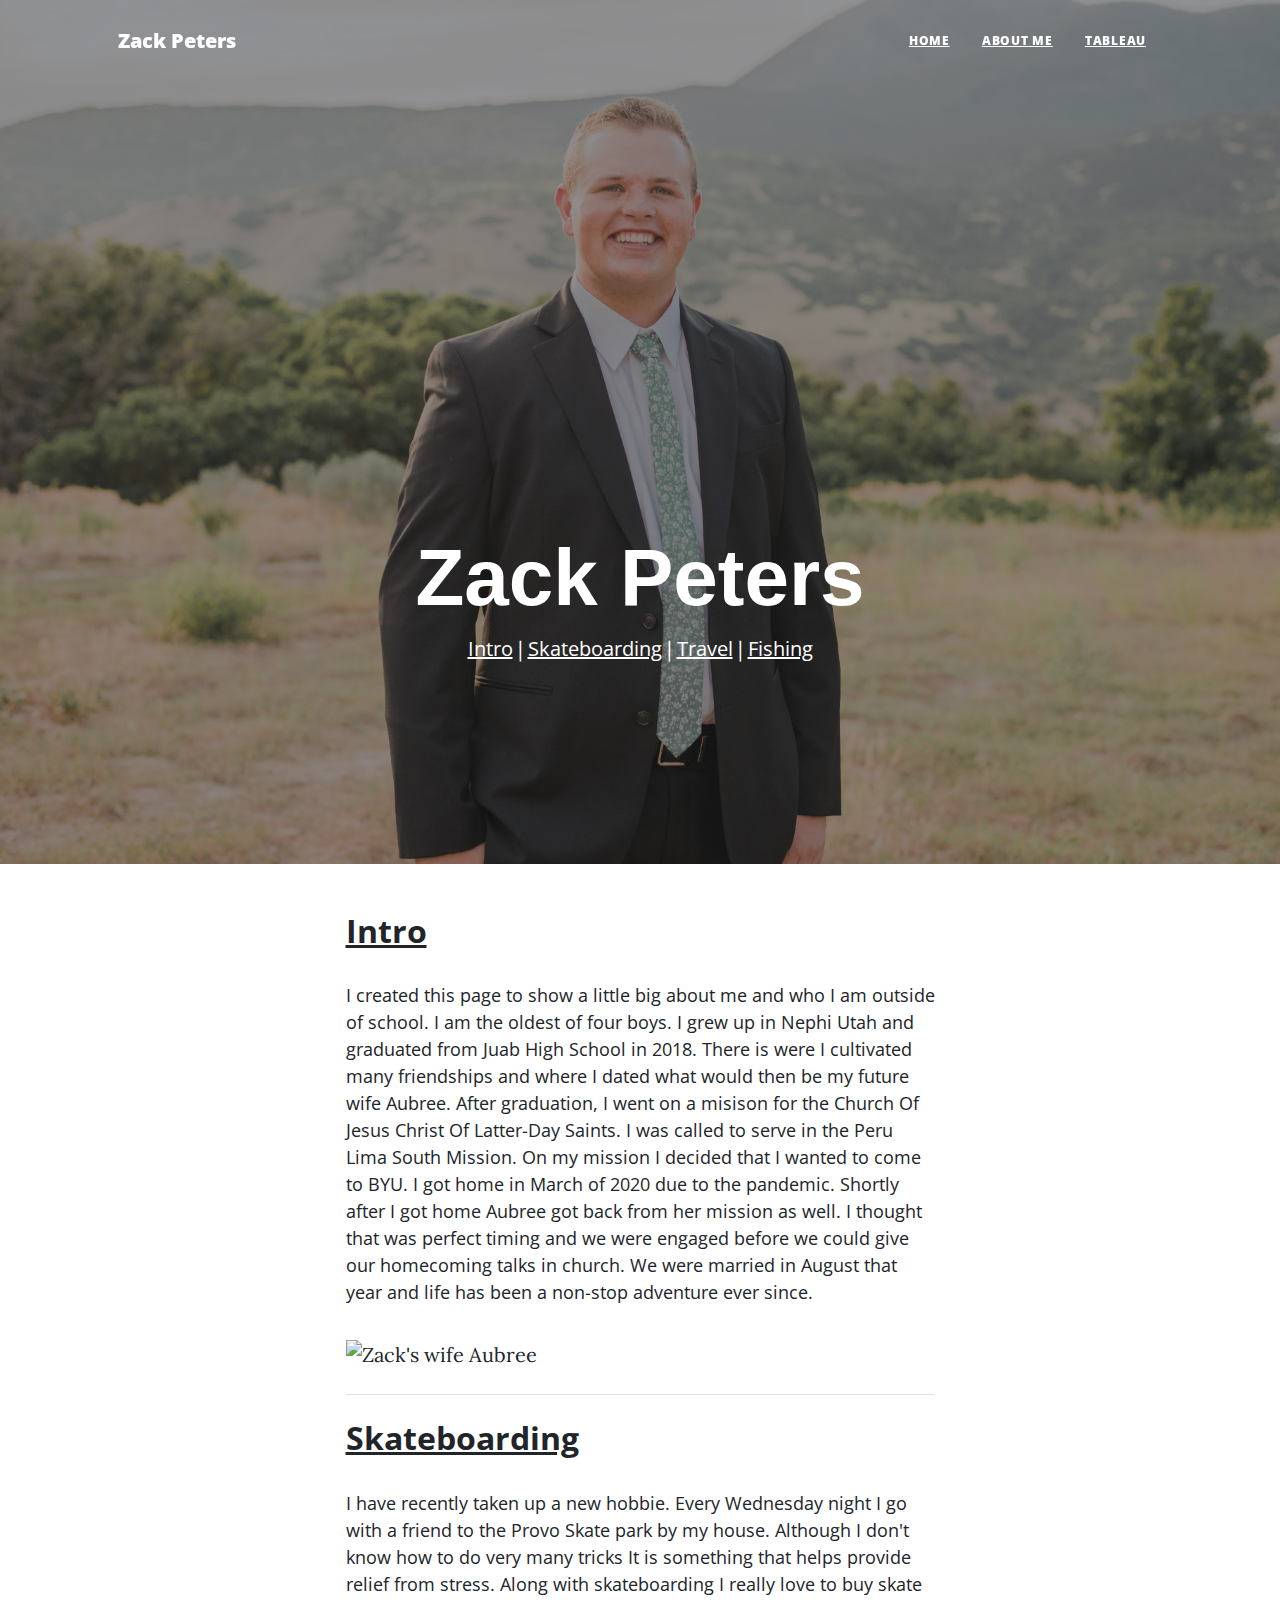
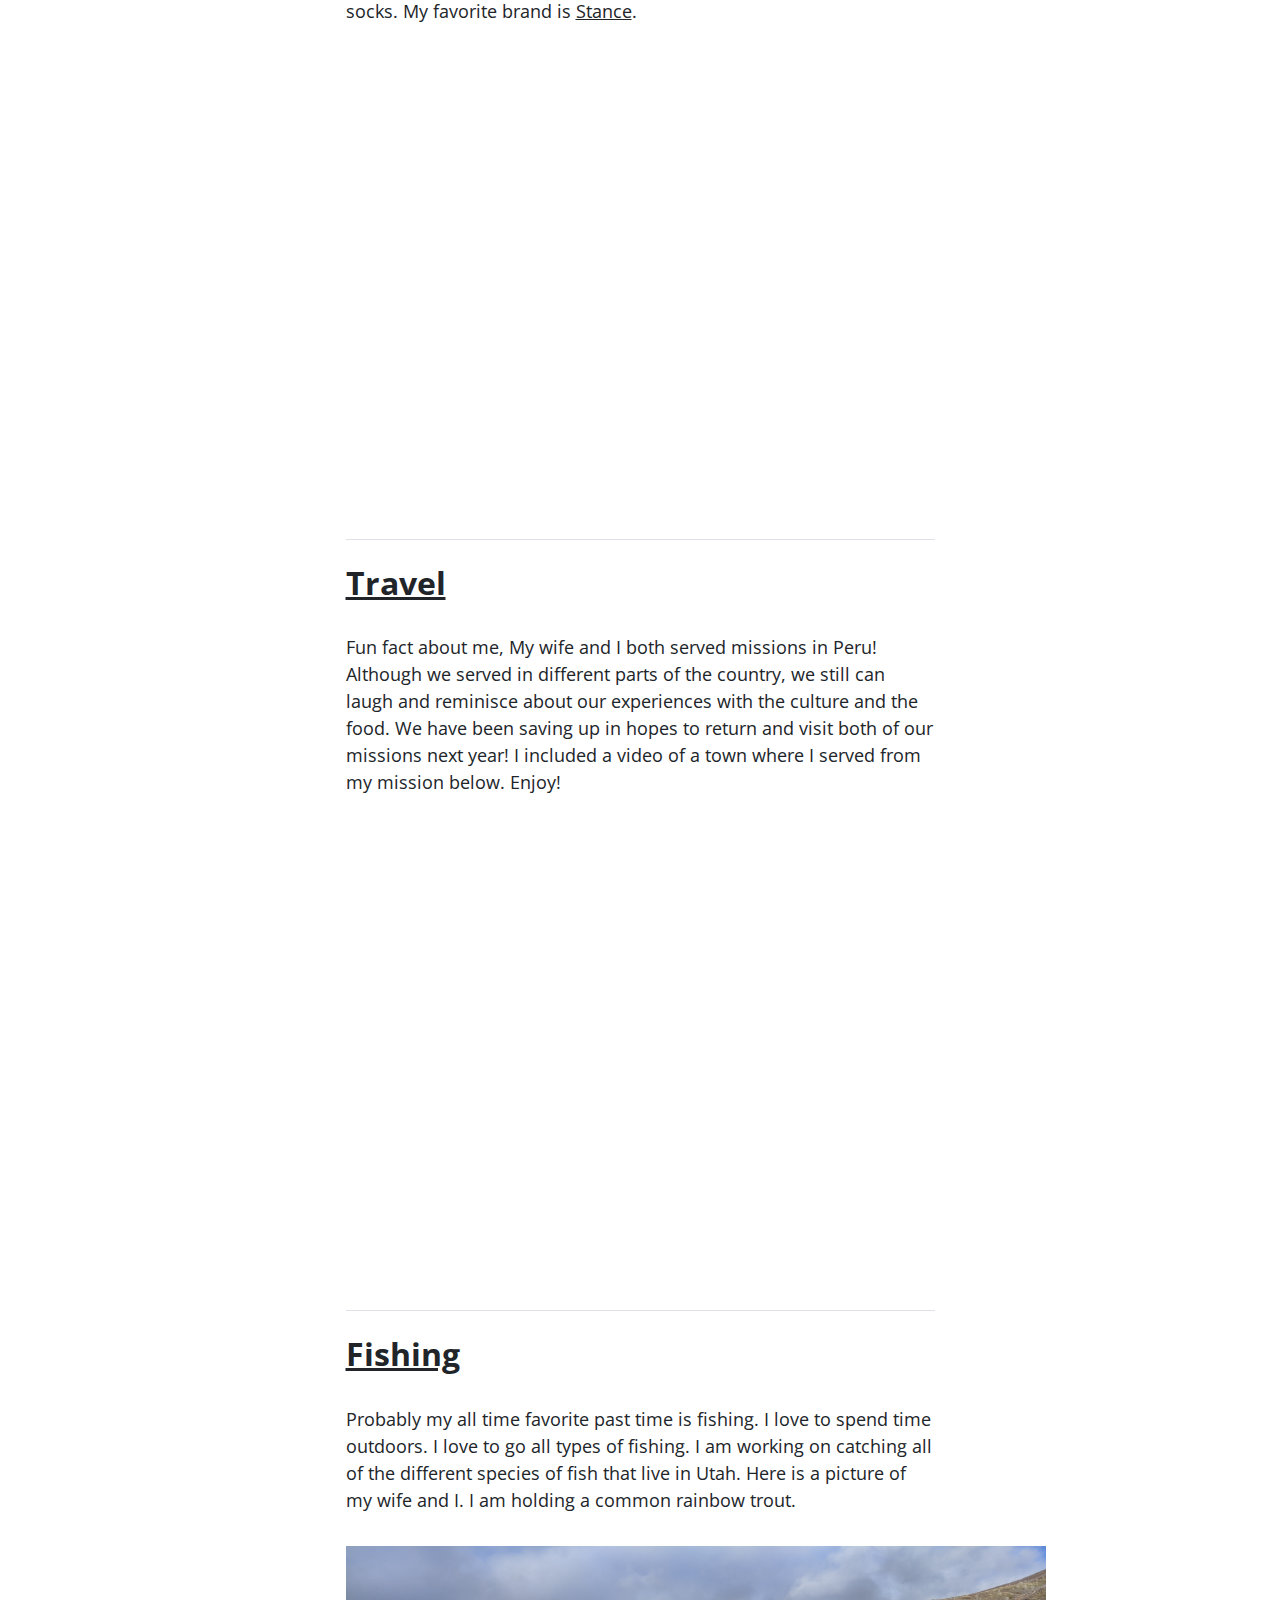
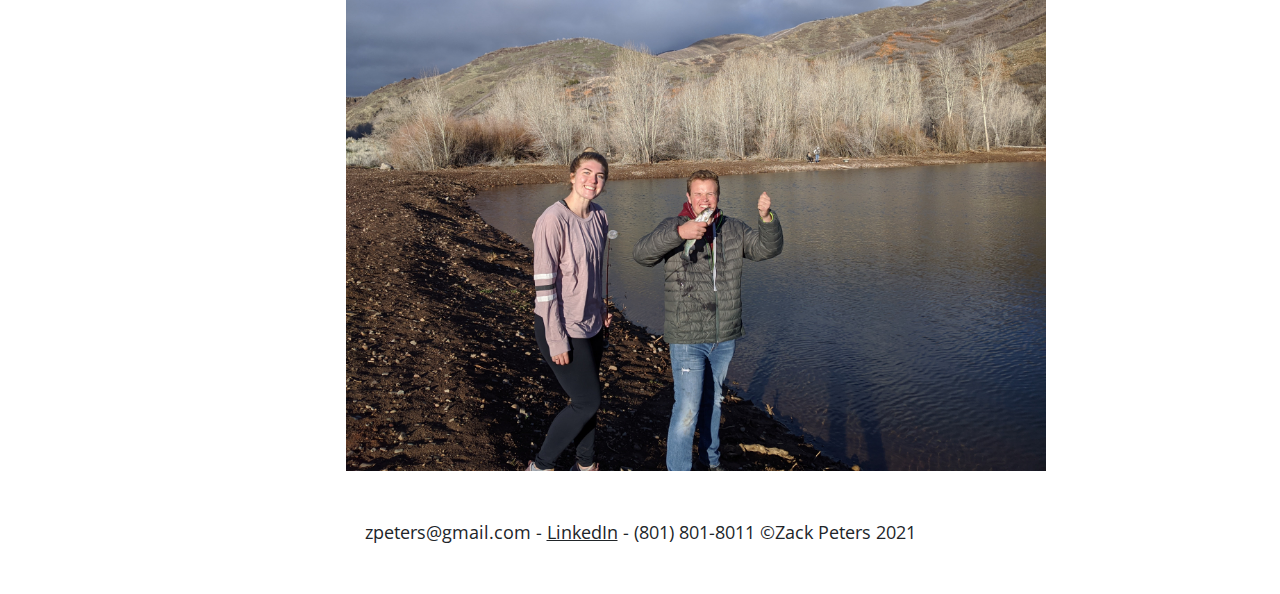
==== commit 70746b1d: "Add files via upload" ====
--- a/index.html
+++ b/index.html
@@ -1,4 +1,4 @@
-<!--Zack Peters Last Edited: December 11, 2021-->
+<!--Zack Peters Last Edited: December 15, 2021-->
 <!DOCTYPE html>
 <html lang="en">
     <head>
@@ -7,20 +7,22 @@
         <meta name="description" content="" />
         <meta name="author" content="" />
         <title>Zack Peters - Home</title>
+        <!--I created my own favicon for extra credit!-->
+        <link rel="icon" type="image/x-icon" href="images/favicon-16x16.png"/> 
         <!-- Font Awesome icons (free version)-->
         <script src="https://use.fontawesome.com/releases/v5.15.4/js/all.js" crossorigin="anonymous"></script>
         <!-- Google fonts-->
         <link href="https://fonts.googleapis.com/css?family=Lora:400,700,400italic,700italic" rel="stylesheet" type="text/css" />
         <link href="https://fonts.googleapis.com/css?family=Open+Sans:300italic,400italic,600italic,700italic,800italic,400,300,600,700,800" rel="stylesheet" type="text/css" />
         <!-- Core theme CSS (includes Bootstrap)-->
-        <link href="css/styles.css" rel="stylesheet">
-        <link href="css/mystyles.css" rel="stylesheet">
+        <link href="styles/styles.css" rel="stylesheet">
+        <link href="styles/mystyles.css" rel="stylesheet">
     </head>
     <body>
         <!-- Navigation-->
         <nav class="navbar navbar-expand-lg navbar-light" id="mainNav">
             <div class="container px-4 px-lg-5">
-                <a class="navbar-brand" href="index.html">Zack Peters</a>
+                <a class="navbar-brand namedecoration" href="index.html">Zack Peters</a>
                 <button class="navbar-toggler" type="button" data-bs-toggle="collapse" data-bs-target="#navbarResponsive" aria-controls="navbarResponsive" aria-expanded="false" aria-label="Toggle navigation">Menu<i class="fas fa-bars"></i>
                 </button>
                 <div class="collapse navbar-collapse" id="navbarResponsive">
@@ -32,13 +34,11 @@
                 </div>
             </div>
         </nav>
-        <!-- Page Header-->
-        <!-- You need to figure out how to get the Images with navigation-->
-        <header class="masthead" style="background-image: url('images/Me.jpg')" alt="Zack Portrait"> <!--I don't know if the alt attribute works for this but I wanted to include this because it says to in the rubric.--> 
+        <header class="masthead" style="background-image: url('images/Me.jpg')" title="Zack Portrait"> 
             <div class="container position-relative px-4 px-lg-5">
                 <div class="row gx-4 gx-lg-5 justify-content-center">
                     <div class="col-md-10 col-lg-8 col-xl-7">
-                        <div class="page-heading"><br><br><br><br><br><br><br><br><br><br><br><br>
+                        <div class="page-heading"><br><br><br><br><br><br><br><br><br><br><br>
                             <h1>Zack Peters</h1>
                             <div id="onpagehome"">    
                                 <a href="#int" class="onpagehome">Intro</a> |
@@ -57,52 +57,52 @@
                 <div class="row gx-4 gx-lg-5 justify-content-center">
                     <div class="col-md-10 col-lg-8 col-xl-7" id="int">
                        <h2 >Intro</h2>
-                        <p class="customfont">
-                            I created this page to show a little big about me and who I am outside of school. I am the oldest of four boys. I grew up in Nephi Utah and graduate from Juab High School in 2018. 
-                            There is were I cultivated many friendships and where I dated what would then be my future wife Aubree. After graduation, I went on a misison for the Church Of Jesus Christ Of Latter-Day Saints.
-                            I was called to serve in the Peru Lima South Mission. On my mission I decided that I wanted to come to BYU. I got home in March of 2020 due to the ensuing pandemic. Shortly after I got home Aubree got back from her mission as well. 
-                            I decided that was perfect timing and we were engaged before we could give out homecoming talks in church. We were married in August that year and life has been a non-stop adventure ever since.                 
+                        <p>
+                            I created this page to show a little big about me and who I am outside of school. 
+                            I am the oldest of four boys. I grew up in Nephi Utah and graduated from Juab High School in 2018. 
+                            There is were I cultivated many friendships and where I dated what would then be my future wife Aubree. 
+                            After graduation, I went on a misison for the Church Of Jesus Christ Of Latter-Day Saints.
+                            I was called to serve in the Peru Lima South Mission. On my mission I decided that I wanted to come to BYU. 
+                            I got home in March of 2020 due to the pandemic. Shortly after I got home Aubree got back from her mission as well. 
+                            I thought that was perfect timing and we were engaged before we could give our homecoming talks in church. 
+                            We were married in August that year and life has been a non-stop adventure ever since.                 
                         </p>
                         <img src="images/Aubree.jpg" alt="Zack's wife Aubree">
                         <hr class="my-4"/> 
                         <h2 id="skb">Skateboarding</h2>
-                        <p class="customfont">
+                        <p>
                             I have recently taken up a new hobbie. Every Wednesday night I go with a friend to the Provo Skate park by my house. 
-                            Although I don't know how to do very many tricks It is something that helps provide relief from stress. Along with skateboarding I really love to buy skate socks. My favorite brand is <a href="https://www.stance.com/" target="_blank">Stance</a>. 
+                            Although I don't know how to do very many tricks It is something that helps provide relief from stress. 
+                            Along with skateboarding I really love to buy skate socks. My favorite brand is 
+                            <a href="https://www.stance.com/" target="_blank" title="Stance Website">Stance</a>. 
                         </p>
-                    <div>
-                        <iframe width="700" height="450" src="https://www.youtube.com/embed/W3zQyO2CFr4?start=32" title="YouTube video player" frameborder="0" allow="accelerometer; autoplay; clipboard-write; encrypted-media; gyroscope; picture-in-picture" allowfullscreen alt="Skateboarding Video">
-                        </iframe>
-                        <hr class="my-4"/> 
-                    </div>
-                    
-                    
+                        <iframe width="700" height="450" src="https://www.youtube.com/embed/W3zQyO2CFr4?start=32" title="YouTube video player" frameborder="0" allow="accelerometer; autoplay; clipboard-write; encrypted-media; gyroscope; picture-in-picture" allowfullscreen></iframe>
+                        <hr class="my-4"/>
                         <h2 id="trv">Travel</h2>
-                        <p class="customfont">
-                        Fun fact about me: My wife and I both served missions in Peru! Although we served in different parts of the country, we still can laugh and reminisce about our experiences with the culture and the food. We have been saving up in hopes to return and visit both of our missions next year! I included a video of a town where I served from my mission below. Enjoy!
+                        <p>
+                            Fun fact about me, My wife and I both served missions in Peru! Although we served in different parts of the country,
+                            we still can laugh and reminisce about our experiences with the culture and the food. 
+                            We have been saving up in hopes to return and visit both of our missions next year! 
+                            I included a video of a town where I served from my mission below. Enjoy!
                         </p> 
-                        <iframe width="700" height="450" src="https://www.youtube.com/embed/D58KaBoWmSU?" title="YouTube video player" frameborder="0" allow="accelerometer; autoplay; clipboard-write; encrypted-media; gyroscope; picture-in-picture" allowfullscreen>
-                        </iframe>
-                        <hr class="my-4"/> 
-                    
+                        <iframe width="700" height="450" src="https://www.youtube.com/embed/D58KaBoWmSU?" title="YouTube video player" frameborder="0" allow="accelerometer; autoplay; clipboard-write; encrypted-media; gyroscope; picture-in-picture" allowfullscreen></iframe>
+                        <hr class="my-4"/>
                         <h2 id="fsh">Fishing</h2>
-                        <p class="customfont">
-                        Probably my all time favorite past time is fishing. I love to spend time outdoors. I love to go all types of fishing. 
-                        I am working on catching all of the different species of fish that live in Utah.
-                        Here is a picture of my wife and I. I am holding a common rainbow trout. 
+                        <p>
+                            Probably my all time favorite past time is fishing. I love to spend time outdoors. I love to go all types of fishing. 
+                            I am working on catching all of the different species of fish that live in Utah.
+                            Here is a picture of my wife and I. I am holding a common rainbow trout. 
                         </p>
                         <img src="images/Fish.jpg" alt="Fish picture">
-                    
                     </div>
                 </div>
             </div>
         </main>
        
-         <footer class="customfont footercenter">
-                <div>
-                            zpeters@gmail.com - <a href="https://www.linkedin.com/in/zackery-peters/" target="_blank">LinkedIn </a> - (801) 801-8011<br><br>
-                </div>
-            </div>
+        <footer >                         
+            zpeters@gmail.com - 
+            <a href="https://www.linkedin.com/in/zackery-peters/" target="_blank">LinkedIn</a> - (801) 801-8011
+            &copy;Zack Peters 2021
         </footer>
         <!-- Bootstrap core JS-->
         <script src="https://cdn.jsdelivr.net/npm/bootstrap@5.1.3/dist/js/bootstrap.bundle.min.js"></script>
--- a/styles/styles.css
+++ b/styles/styles.css
@@ -0,0 +1,11249 @@
+/*Zack Peters Last Edited: Nov 25, 2021*/
+@charset "UTF-8";
+/*!
+* Start Bootstrap - Clean Blog v6.0.7 (https://startbootstrap.com/theme/clean-blog)
+* Copyright 2013-2021 Start Bootstrap
+* Licensed under MIT (https://github.com/StartBootstrap/startbootstrap-clean-blog/blob/master/LICENSE)
+*/
+/*!
+ * Bootstrap v5.1.3 (https://getbootstrap.com/)
+ * Copyright 2011-2021 The Bootstrap Authors
+ * Copyright 2011-2021 Twitter, Inc.
+ * Licensed under MIT (https://github.com/twbs/bootstrap/blob/main/LICENSE)
+ */
+:root {
+  --bs-blue: #0d6efd;
+  --bs-indigo: #6610f2;
+  --bs-purple: #6f42c1;
+  --bs-pink: #d63384;
+  --bs-red: #dc3545;
+  --bs-orange: #fd7e14;
+  --bs-yellow: #ffc107;
+  --bs-green: #198754;
+  --bs-teal: #0085A1;
+  --bs-cyan: #0dcaf0;
+  --bs-white: #fff;
+  --bs-gray: #6c757d;
+  --bs-gray-dark: #343a40;
+  --bs-gray-100: #f8f9fa;
+  --bs-gray-200: #e9ecef;
+  --bs-gray-300: #dee2e6;
+  --bs-gray-400: #ced4da;
+  --bs-gray-500: #adb5bd;
+  --bs-gray-600: #6c757d;
+  --bs-gray-700: #495057;
+  --bs-gray-800: #343a40;
+  --bs-gray-900: #212529;
+  --bs-primary: #0085A1;
+  --bs-secondary: #6c757d;
+  --bs-success: #198754;
+  --bs-info: #0dcaf0;
+  --bs-warning: #ffc107;
+  --bs-danger: #dc3545;
+  --bs-light: #f8f9fa;
+  --bs-dark: #212529;
+  --bs-primary-rgb: 0, 133, 161;
+  --bs-secondary-rgb: 108, 117, 125;
+  --bs-success-rgb: 25, 135, 84;
+  --bs-info-rgb: 13, 202, 240;
+  --bs-warning-rgb: 255, 193, 7;
+  --bs-danger-rgb: 220, 53, 69;
+  --bs-light-rgb: 248, 249, 250;
+  --bs-dark-rgb: 33, 37, 41;
+  --bs-white-rgb: 255, 255, 255;
+  --bs-black-rgb: 0, 0, 0;
+  --bs-body-color-rgb: 33, 37, 41;
+  --bs-body-bg-rgb: 255, 255, 255;
+  --bs-font-sans-serif: system-ui, -apple-system, "Segoe UI", Roboto, "Helvetica Neue", Arial, "Noto Sans", "Liberation Sans", sans-serif, "Apple Color Emoji", "Segoe UI Emoji", "Segoe UI Symbol", "Noto Color Emoji";
+  --bs-font-monospace: SFMono-Regular, Menlo, Monaco, Consolas, "Liberation Mono", "Courier New", monospace;
+  --bs-gradient: linear-gradient(180deg, rgba(255, 255, 255, 0.15), rgba(255, 255, 255, 0));
+  --bs-body-font-family: Lora, -apple-system, BlinkMacSystemFont, Segoe UI, Roboto, Helvetica Neue, Arial, sans-serif, Apple Color Emoji, Segoe UI Emoji, Segoe UI Symbol, Noto Color Emoji;
+  --bs-body-font-size: 1rem;
+  --bs-body-font-weight: 400;
+  --bs-body-line-height: 1.5;
+  --bs-body-color: #212529;
+  --bs-body-bg: #fff;
+}
+
+*,
+*::before,
+*::after {
+  box-sizing: border-box;
+}
+
+@media (prefers-reduced-motion: no-preference) {
+  :root {
+    scroll-behavior: smooth;
+  }
+}
+
+body {
+  margin: 0;
+  font-family: var(--bs-body-font-family);
+  font-size: var(--bs-body-font-size);
+  font-weight: var(--bs-body-font-weight);
+  line-height: var(--bs-body-line-height);
+  color: var(--bs-body-color);
+  text-align: var(--bs-body-text-align);
+  background-color: var(--bs-body-bg);
+  -webkit-text-size-adjust: 100%;
+  -webkit-tap-highlight-color: rgba(0, 0, 0, 0);
+}
+
+hr {
+  margin: 1rem 0;
+  color: inherit;
+  background-color: currentColor;
+  border: 0;
+  opacity: 0.25;
+}
+
+hr:not([size]) {
+  height: 1px;
+}
+
+h6, .h6, h5, .h5, h4, .h4, h3, .h3, h2, .h2, h1, .h1 {
+  margin-top: 0;
+  margin-bottom: 0.5rem;
+  font-family: "Open Sans", -apple-system, BlinkMacSystemFont, "Segoe UI", Roboto, "Helvetica Neue", Arial, sans-serif, "Apple Color Emoji", "Segoe UI Emoji", "Segoe UI Symbol", "Noto Color Emoji";
+  font-weight: 800;
+  line-height: 1.2;
+}
+
+h1, .h1 {
+  font-size: calc(1.375rem + 1.5vw);
+}
+@media (min-width: 1200px) {
+  h1, .h1 {
+    font-size: 2.5rem;
+  }
+}
+
+h2, .h2 {
+  font-size: calc(1.325rem + 0.9vw);
+}
+@media (min-width: 1200px) {
+  h2, .h2 {
+    font-size: 2rem;
+  }
+}
+
+h3, .h3 {
+  font-size: calc(1.3rem + 0.6vw);
+}
+@media (min-width: 1200px) {
+  h3, .h3 {
+    font-size: 1.75rem;
+  }
+}
+
+h4, .h4 {
+  font-size: calc(1.275rem + 0.3vw);
+}
+@media (min-width: 1200px) {
+  h4, .h4 {
+    font-size: 1.5rem;
+  }
+}
+
+h5, .h5 {
+  font-size: 1.25rem;
+}
+
+h6, .h6 {
+  font-size: 1rem;
+}
+
+p {
+  margin-top: 0;
+  margin-bottom: 1rem;
+}
+
+abbr[title],
+abbr[data-bs-original-title] {
+  -webkit-text-decoration: underline dotted;
+          text-decoration: underline dotted;
+  cursor: help;
+  -webkit-text-decoration-skip-ink: none;
+          text-decoration-skip-ink: none;
+}
+
+address {
+  margin-bottom: 1rem;
+  font-style: normal;
+  line-height: inherit;
+}
+
+ol,
+ul {
+  padding-left: 2rem;
+}
+
+ol,
+ul,
+dl {
+  margin-top: 0;
+  margin-bottom: 1rem;
+}
+
+ol ol,
+ul ul,
+ol ul,
+ul ol {
+  margin-bottom: 0;
+}
+
+dt {
+  font-weight: 700;
+}
+
+dd {
+  margin-bottom: 0.5rem;
+  margin-left: 0;
+}
+
+blockquote {
+  margin: 0 0 1rem;
+}
+
+b,
+strong {
+  font-weight: bolder;
+}
+
+small, .small {
+  font-size: 0.875em;
+}
+
+mark, .mark {
+  padding: 0.2em;
+  background-color: #fcf8e3;
+}
+
+sub,
+sup {
+  position: relative;
+  font-size: 0.75em;
+  line-height: 0;
+  vertical-align: baseline;
+}
+
+sub {
+  bottom: -0.25em;
+}
+
+sup {
+  top: -0.5em;
+}
+
+a {
+  color: #212529;
+  text-decoration: none;
+}
+a:hover {
+  color: #0085A1;
+}
+
+a:not([href]):not([class]), a:not([href]):not([class]):hover {
+  color: inherit;
+  text-decoration: none;
+}
+
+pre,
+code,
+kbd,
+samp {
+  font-family: var(--bs-font-monospace);
+  font-size: 1em;
+  direction: ltr /* rtl:ignore */;
+  unicode-bidi: bidi-override;
+}
+
+pre {
+  display: block;
+  margin-top: 0;
+  margin-bottom: 1rem;
+  overflow: auto;
+  font-size: 0.875em;
+}
+pre code {
+  font-size: inherit;
+  color: inherit;
+  word-break: normal;
+}
+
+code {
+  font-size: 0.875em;
+  color: #d63384;
+  word-wrap: break-word;
+}
+a > code {
+  color: inherit;
+}
+
+kbd {
+  padding: 0.2rem 0.4rem;
+  font-size: 0.875em;
+  color: #fff;
+  background-color: #212529;
+}
+kbd kbd {
+  padding: 0;
+  font-size: 1em;
+  font-weight: 700;
+}
+
+figure {
+  margin: 0 0 1rem;
+}
+
+img,
+svg {
+  vertical-align: middle;
+}
+
+table {
+  caption-side: bottom;
+  border-collapse: collapse;
+}
+
+caption {
+  padding-top: 0.5rem;
+  padding-bottom: 0.5rem;
+  color: #6c757d;
+  text-align: left;
+}
+
+th {
+  text-align: inherit;
+  text-align: -webkit-match-parent;
+}
+
+thead,
+tbody,
+tfoot,
+tr,
+td,
+th {
+  border-color: inherit;
+  border-style: solid;
+  border-width: 0;
+}
+
+label {
+  display: inline-block;
+}
+
+button {
+  border-radius: 0;
+}
+
+button:focus:not(:focus-visible) {
+  outline: 0;
+}
+
+input,
+button,
+select,
+optgroup,
+textarea {
+  margin: 0;
+  font-family: inherit;
+  font-size: inherit;
+  line-height: inherit;
+}
+
+button,
+select {
+  text-transform: none;
+}
+
+[role=button] {
+  cursor: pointer;
+}
+
+select {
+  word-wrap: normal;
+}
+select:disabled {
+  opacity: 1;
+}
+
+[list]::-webkit-calendar-picker-indicator {
+  display: none;
+}
+
+button,
+[type=button],
+[type=reset],
+[type=submit] {
+  -webkit-appearance: button;
+}
+button:not(:disabled),
+[type=button]:not(:disabled),
+[type=reset]:not(:disabled),
+[type=submit]:not(:disabled) {
+  cursor: pointer;
+}
+
+::-moz-focus-inner {
+  padding: 0;
+  border-style: none;
+}
+
+textarea {
+  resize: vertical;
+}
+
+fieldset {
+  min-width: 0;
+  padding: 0;
+  margin: 0;
+  border: 0;
+}
+
+legend {
+  float: left;
+  width: 100%;
+  padding: 0;
+  margin-bottom: 0.5rem;
+  font-size: calc(1.275rem + 0.3vw);
+  line-height: inherit;
+}
+@media (min-width: 1200px) {
+  legend {
+    font-size: 1.5rem;
+  }
+}
+legend + * {
+  clear: left;
+}
+
+::-webkit-datetime-edit-fields-wrapper,
+::-webkit-datetime-edit-text,
+::-webkit-datetime-edit-minute,
+::-webkit-datetime-edit-hour-field,
+::-webkit-datetime-edit-day-field,
+::-webkit-datetime-edit-month-field,
+::-webkit-datetime-edit-year-field {
+  padding: 0;
+}
+
+::-webkit-inner-spin-button {
+  height: auto;
+}
+
+[type=search] {
+  outline-offset: -2px;
+  -webkit-appearance: textfield;
+}
+
+/* rtl:raw:
+[type="tel"],
+[type="url"],
+[type="email"],
+[type="number"] {
+  direction: ltr;
+}
+*/
+::-webkit-search-decoration {
+  -webkit-appearance: none;
+}
+
+::-webkit-color-swatch-wrapper {
+  padding: 0;
+}
+
+::-webkit-file-upload-button {
+  font: inherit;
+}
+
+::file-selector-button {
+  font: inherit;
+}
+
+::-webkit-file-upload-button {
+  font: inherit;
+  -webkit-appearance: button;
+}
+
+output {
+  display: inline-block;
+}
+
+iframe {
+  border: 0;
+}
+
+summary {
+  display: list-item;
+  cursor: pointer;
+}
+
+progress {
+  vertical-align: baseline;
+}
+
+[hidden] {
+  display: none !important;
+}
+
+.lead {
+  font-size: 1.25rem;
+  font-weight: 300;
+}
+
+.display-1 {
+  font-size: calc(1.625rem + 4.5vw);
+  font-weight: 300;
+  line-height: 1.2;
+}
+@media (min-width: 1200px) {
+  .display-1 {
+    font-size: 5rem;
+  }
+}
+
+.display-2 {
+  font-size: calc(1.575rem + 3.9vw);
+  font-weight: 300;
+  line-height: 1.2;
+}
+@media (min-width: 1200px) {
+  .display-2 {
+    font-size: 4.5rem;
+  }
+}
+
+.display-3 {
+  font-size: calc(1.525rem + 3.3vw);
+  font-weight: 300;
+  line-height: 1.2;
+}
+@media (min-width: 1200px) {
+  .display-3 {
+    font-size: 4rem;
+  }
+}
+
+.display-4 {
+  font-size: calc(1.475rem + 2.7vw);
+  font-weight: 300;
+  line-height: 1.2;
+}
+@media (min-width: 1200px) {
+  .display-4 {
+    font-size: 3.5rem;
+  }
+}
+
+.display-5 {
+  font-size: calc(1.425rem + 2.1vw);
+  font-weight: 300;
+  line-height: 1.2;
+}
+@media (min-width: 1200px) {
+  .display-5 {
+    font-size: 3rem;
+  }
+}
+
+.display-6 {
+  font-size: calc(1.375rem + 1.5vw);
+  font-weight: 300;
+  line-height: 1.2;
+}
+@media (min-width: 1200px) {
+  .display-6 {
+    font-size: 2.5rem;
+  }
+}
+
+.list-unstyled {
+  padding-left: 0;
+  list-style: none;
+}
+
+.list-inline {
+  padding-left: 0;
+  list-style: none;
+}
+
+.list-inline-item {
+  display: inline-block;
+}
+.list-inline-item:not(:last-child) {
+  margin-right: 0.5rem;
+}
+
+.initialism {
+  font-size: 0.875em;
+  text-transform: uppercase;
+}
+
+.blockquote {
+  margin-bottom: 1rem;
+  font-size: 1.25rem;
+}
+.blockquote > :last-child {
+  margin-bottom: 0;
+}
+
+.blockquote-footer {
+  margin-top: -1rem;
+  margin-bottom: 1rem;
+  font-size: 0.875em;
+  color: #6c757d;
+}
+.blockquote-footer::before {
+  content: "— ";
+}
+
+.img-fluid {
+  max-width: 100%;
+  height: auto;
+}
+
+.img-thumbnail {
+  padding: 0.25rem;
+  background-color: #fff;
+  border: 1px solid #dee2e6;
+  max-width: 100%;
+  height: auto;
+}
+
+.figure {
+  display: inline-block;
+}
+
+.figure-img {
+  margin-bottom: 0.5rem;
+  line-height: 1;
+}
+
+.figure-caption {
+  font-size: 0.875em;
+  color: #6c757d;
+}
+
+.container,
+.container-fluid,
+.container-xxl,
+.container-xl,
+.container-lg,
+.container-md,
+.container-sm {
+  width: 100%;
+  padding-right: var(--bs-gutter-x, 0.75rem);
+  padding-left: var(--bs-gutter-x, 0.75rem);
+  margin-right: auto;
+  margin-left: auto;
+}
+
+@media (min-width: 576px) {
+  .container-sm, .container {
+    max-width: 540px;
+  }
+}
+@media (min-width: 768px) {
+  .container-md, .container-sm, .container {
+    max-width: 720px;
+  }
+}
+@media (min-width: 992px) {
+  .container-lg, .container-md, .container-sm, .container {
+    max-width: 960px;
+  }
+}
+@media (min-width: 1200px) {
+  .container-xl, .container-lg, .container-md, .container-sm, .container {
+    max-width: 1140px;
+  }
+}
+@media (min-width: 1400px) {
+  .container-xxl, .container-xl, .container-lg, .container-md, .container-sm, .container {
+    max-width: 1320px;
+  }
+}
+.row {
+  --bs-gutter-x: 1.5rem;
+  --bs-gutter-y: 0;
+  display: flex;
+  flex-wrap: wrap;
+  margin-top: calc(-1 * var(--bs-gutter-y));
+  margin-right: calc(-0.5 * var(--bs-gutter-x));
+  margin-left: calc(-0.5 * var(--bs-gutter-x));
+}
+.row > * {
+  flex-shrink: 0;
+  width: 100%;
+  max-width: 100%;
+  padding-right: calc(var(--bs-gutter-x) * 0.5);
+  padding-left: calc(var(--bs-gutter-x) * 0.5);
+  margin-top: var(--bs-gutter-y);
+}
+
+.col {
+  flex: 1 0 0%;
+}
+
+.row-cols-auto > * {
+  flex: 0 0 auto;
+  width: auto;
+}
+
+.row-cols-1 > * {
+  flex: 0 0 auto;
+  width: 100%;
+}
+
+.row-cols-2 > * {
+  flex: 0 0 auto;
+  width: 50%;
+}
+
+.row-cols-3 > * {
+  flex: 0 0 auto;
+  width: 33.3333333333%;
+}
+
+.row-cols-4 > * {
+  flex: 0 0 auto;
+  width: 25%;
+}
+
+.row-cols-5 > * {
+  flex: 0 0 auto;
+  width: 20%;
+}
+
+.row-cols-6 > * {
+  flex: 0 0 auto;
+  width: 16.6666666667%;
+}
+
+.col-auto {
+  flex: 0 0 auto;
+  width: auto;
+}
+
+.col-1 {
+  flex: 0 0 auto;
+  width: 8.33333333%;
+}
+
+.col-2 {
+  flex: 0 0 auto;
+  width: 16.66666667%;
+}
+
+.col-3 {
+  flex: 0 0 auto;
+  width: 25%;
+}
+
+.col-4 {
+  flex: 0 0 auto;
+  width: 33.33333333%;
+}
+
+.col-5 {
+  flex: 0 0 auto;
+  width: 41.66666667%;
+}
+
+.col-6 {
+  flex: 0 0 auto;
+  width: 50%;
+}
+
+.col-7 {
+  flex: 0 0 auto;
+  width: 58.33333333%;
+}
+
+.col-8 {
+  flex: 0 0 auto;
+  width: 66.66666667%;
+}
+
+.col-9 {
+  flex: 0 0 auto;
+  width: 75%;
+}
+
+.col-10 {
+  flex: 0 0 auto;
+  width: 83.33333333%;
+}
+
+.col-11 {
+  flex: 0 0 auto;
+  width: 91.66666667%;
+}
+
+.col-12 {
+  flex: 0 0 auto;
+  width: 100%;
+}
+
+.offset-1 {
+  margin-left: 8.33333333%;
+}
+
+.offset-2 {
+  margin-left: 16.66666667%;
+}
+
+.offset-3 {
+  margin-left: 25%;
+}
+
+.offset-4 {
+  margin-left: 33.33333333%;
+}
+
+.offset-5 {
+  margin-left: 41.66666667%;
+}
+
+.offset-6 {
+  margin-left: 50%;
+}
+
+.offset-7 {
+  margin-left: 58.33333333%;
+}
+
+.offset-8 {
+  margin-left: 66.66666667%;
+}
+
+.offset-9 {
+  margin-left: 75%;
+}
+
+.offset-10 {
+  margin-left: 83.33333333%;
+}
+
+.offset-11 {
+  margin-left: 91.66666667%;
+}
+
+.g-0,
+.gx-0 {
+  --bs-gutter-x: 0;
+}
+
+.g-0,
+.gy-0 {
+  --bs-gutter-y: 0;
+}
+
+.g-1,
+.gx-1 {
+  --bs-gutter-x: 0.25rem;
+}
+
+.g-1,
+.gy-1 {
+  --bs-gutter-y: 0.25rem;
+}
+
+.g-2,
+.gx-2 {
+  --bs-gutter-x: 0.5rem;
+}
+
+.g-2,
+.gy-2 {
+  --bs-gutter-y: 0.5rem;
+}
+
+.g-3,
+.gx-3 {
+  --bs-gutter-x: 1rem;
+}
+
+.g-3,
+.gy-3 {
+  --bs-gutter-y: 1rem;
+}
+
+.g-4,
+.gx-4 {
+  --bs-gutter-x: 1.5rem;
+}
+
+.g-4,
+.gy-4 {
+  --bs-gutter-y: 1.5rem;
+}
+
+.g-5,
+.gx-5 {
+  --bs-gutter-x: 3rem;
+}
+
+.g-5,
+.gy-5 {
+  --bs-gutter-y: 3rem;
+}
+
+@media (min-width: 576px) {
+  .col-sm {
+    flex: 1 0 0%;
+  }
+
+  .row-cols-sm-auto > * {
+    flex: 0 0 auto;
+    width: auto;
+  }
+
+  .row-cols-sm-1 > * {
+    flex: 0 0 auto;
+    width: 100%;
+  }
+
+  .row-cols-sm-2 > * {
+    flex: 0 0 auto;
+    width: 50%;
+  }
+
+  .row-cols-sm-3 > * {
+    flex: 0 0 auto;
+    width: 33.3333333333%;
+  }
+
+  .row-cols-sm-4 > * {
+    flex: 0 0 auto;
+    width: 25%;
+  }
+
+  .row-cols-sm-5 > * {
+    flex: 0 0 auto;
+    width: 20%;
+  }
+
+  .row-cols-sm-6 > * {
+    flex: 0 0 auto;
+    width: 16.6666666667%;
+  }
+
+  .col-sm-auto {
+    flex: 0 0 auto;
+    width: auto;
+  }
+
+  .col-sm-1 {
+    flex: 0 0 auto;
+    width: 8.33333333%;
+  }
+
+  .col-sm-2 {
+    flex: 0 0 auto;
+    width: 16.66666667%;
+  }
+
+  .col-sm-3 {
+    flex: 0 0 auto;
+    width: 25%;
+  }
+
+  .col-sm-4 {
+    flex: 0 0 auto;
+    width: 33.33333333%;
+  }
+
+  .col-sm-5 {
+    flex: 0 0 auto;
+    width: 41.66666667%;
+  }
+
+  .col-sm-6 {
+    flex: 0 0 auto;
+    width: 50%;
+  }
+
+  .col-sm-7 {
+    flex: 0 0 auto;
+    width: 58.33333333%;
+  }
+
+  .col-sm-8 {
+    flex: 0 0 auto;
+    width: 66.66666667%;
+  }
+
+  .col-sm-9 {
+    flex: 0 0 auto;
+    width: 75%;
+  }
+
+  .col-sm-10 {
+    flex: 0 0 auto;
+    width: 83.33333333%;
+  }
+
+  .col-sm-11 {
+    flex: 0 0 auto;
+    width: 91.66666667%;
+  }
+
+  .col-sm-12 {
+    flex: 0 0 auto;
+    width: 100%;
+  }
+
+  .offset-sm-0 {
+    margin-left: 0;
+  }
+
+  .offset-sm-1 {
+    margin-left: 8.33333333%;
+  }
+
+  .offset-sm-2 {
+    margin-left: 16.66666667%;
+  }
+
+  .offset-sm-3 {
+    margin-left: 25%;
+  }
+
+  .offset-sm-4 {
+    margin-left: 33.33333333%;
+  }
+
+  .offset-sm-5 {
+    margin-left: 41.66666667%;
+  }
+
+  .offset-sm-6 {
+    margin-left: 50%;
+  }
+
+  .offset-sm-7 {
+    margin-left: 58.33333333%;
+  }
+
+  .offset-sm-8 {
+    margin-left: 66.66666667%;
+  }
+
+  .offset-sm-9 {
+    margin-left: 75%;
+  }
+
+  .offset-sm-10 {
+    margin-left: 83.33333333%;
+  }
+
+  .offset-sm-11 {
+    margin-left: 91.66666667%;
+  }
+
+  .g-sm-0,
+.gx-sm-0 {
+    --bs-gutter-x: 0;
+  }
+
+  .g-sm-0,
+.gy-sm-0 {
+    --bs-gutter-y: 0;
+  }
+
+  .g-sm-1,
+.gx-sm-1 {
+    --bs-gutter-x: 0.25rem;
+  }
+
+  .g-sm-1,
+.gy-sm-1 {
+    --bs-gutter-y: 0.25rem;
+  }
+
+  .g-sm-2,
+.gx-sm-2 {
+    --bs-gutter-x: 0.5rem;
+  }
+
+  .g-sm-2,
+.gy-sm-2 {
+    --bs-gutter-y: 0.5rem;
+  }
+
+  .g-sm-3,
+.gx-sm-3 {
+    --bs-gutter-x: 1rem;
+  }
+
+  .g-sm-3,
+.gy-sm-3 {
+    --bs-gutter-y: 1rem;
+  }
+
+  .g-sm-4,
+.gx-sm-4 {
+    --bs-gutter-x: 1.5rem;
+  }
+
+  .g-sm-4,
+.gy-sm-4 {
+    --bs-gutter-y: 1.5rem;
+  }
+
+  .g-sm-5,
+.gx-sm-5 {
+    --bs-gutter-x: 3rem;
+  }
+
+  .g-sm-5,
+.gy-sm-5 {
+    --bs-gutter-y: 3rem;
+  }
+}
+@media (min-width: 768px) {
+  .col-md {
+    flex: 1 0 0%;
+  }
+
+  .row-cols-md-auto > * {
+    flex: 0 0 auto;
+    width: auto;
+  }
+
+  .row-cols-md-1 > * {
+    flex: 0 0 auto;
+    width: 100%;
+  }
+
+  .row-cols-md-2 > * {
+    flex: 0 0 auto;
+    width: 50%;
+  }
+
+  .row-cols-md-3 > * {
+    flex: 0 0 auto;
+    width: 33.3333333333%;
+  }
+
+  .row-cols-md-4 > * {
+    flex: 0 0 auto;
+    width: 25%;
+  }
+
+  .row-cols-md-5 > * {
+    flex: 0 0 auto;
+    width: 20%;
+  }
+
+  .row-cols-md-6 > * {
+    flex: 0 0 auto;
+    width: 16.6666666667%;
+  }
+
+  .col-md-auto {
+    flex: 0 0 auto;
+    width: auto;
+  }
+
+  .col-md-1 {
+    flex: 0 0 auto;
+    width: 8.33333333%;
+  }
+
+  .col-md-2 {
+    flex: 0 0 auto;
+    width: 16.66666667%;
+  }
+
+  .col-md-3 {
+    flex: 0 0 auto;
+    width: 25%;
+  }
+
+  .col-md-4 {
+    flex: 0 0 auto;
+    width: 33.33333333%;
+  }
+
+  .col-md-5 {
+    flex: 0 0 auto;
+    width: 41.66666667%;
+  }
+
+  .col-md-6 {
+    flex: 0 0 auto;
+    width: 50%;
+  }
+
+  .col-md-7 {
+    flex: 0 0 auto;
+    width: 58.33333333%;
+  }
+
+  .col-md-8 {
+    flex: 0 0 auto;
+    width: 66.66666667%;
+  }
+
+  .col-md-9 {
+    flex: 0 0 auto;
+    width: 75%;
+  }
+
+  .col-md-10 {
+    flex: 0 0 auto;
+    width: 83.33333333%;
+  }
+
+  .col-md-11 {
+    flex: 0 0 auto;
+    width: 91.66666667%;
+  }
+
+  .col-md-12 {
+    flex: 0 0 auto;
+    width: 100%;
+  }
+
+  .offset-md-0 {
+    margin-left: 0;
+  }
+
+  .offset-md-1 {
+    margin-left: 8.33333333%;
+  }
+
+  .offset-md-2 {
+    margin-left: 16.66666667%;
+  }
+
+  .offset-md-3 {
+    margin-left: 25%;
+  }
+
+  .offset-md-4 {
+    margin-left: 33.33333333%;
+  }
+
+  .offset-md-5 {
+    margin-left: 41.66666667%;
+  }
+
+  .offset-md-6 {
+    margin-left: 50%;
+  }
+
+  .offset-md-7 {
+    margin-left: 58.33333333%;
+  }
+
+  .offset-md-8 {
+    margin-left: 66.66666667%;
+  }
+
+  .offset-md-9 {
+    margin-left: 75%;
+  }
+
+  .offset-md-10 {
+    margin-left: 83.33333333%;
+  }
+
+  .offset-md-11 {
+    margin-left: 91.66666667%;
+  }
+
+  .g-md-0,
+.gx-md-0 {
+    --bs-gutter-x: 0;
+  }
+
+  .g-md-0,
+.gy-md-0 {
+    --bs-gutter-y: 0;
+  }
+
+  .g-md-1,
+.gx-md-1 {
+    --bs-gutter-x: 0.25rem;
+  }
+
+  .g-md-1,
+.gy-md-1 {
+    --bs-gutter-y: 0.25rem;
+  }
+
+  .g-md-2,
+.gx-md-2 {
+    --bs-gutter-x: 0.5rem;
+  }
+
+  .g-md-2,
+.gy-md-2 {
+    --bs-gutter-y: 0.5rem;
+  }
+
+  .g-md-3,
+.gx-md-3 {
+    --bs-gutter-x: 1rem;
+  }
+
+  .g-md-3,
+.gy-md-3 {
+    --bs-gutter-y: 1rem;
+  }
+
+  .g-md-4,
+.gx-md-4 {
+    --bs-gutter-x: 1.5rem;
+  }
+
+  .g-md-4,
+.gy-md-4 {
+    --bs-gutter-y: 1.5rem;
+  }
+
+  .g-md-5,
+.gx-md-5 {
+    --bs-gutter-x: 3rem;
+  }
+
+  .g-md-5,
+.gy-md-5 {
+    --bs-gutter-y: 3rem;
+  }
+}
+@media (min-width: 992px) {
+  .col-lg {
+    flex: 1 0 0%;
+  }
+
+  .row-cols-lg-auto > * {
+    flex: 0 0 auto;
+    width: auto;
+  }
+
+  .row-cols-lg-1 > * {
+    flex: 0 0 auto;
+    width: 100%;
+  }
+
+  .row-cols-lg-2 > * {
+    flex: 0 0 auto;
+    width: 50%;
+  }
+
+  .row-cols-lg-3 > * {
+    flex: 0 0 auto;
+    width: 33.3333333333%;
+  }
+
+  .row-cols-lg-4 > * {
+    flex: 0 0 auto;
+    width: 25%;
+  }
+
+  .row-cols-lg-5 > * {
+    flex: 0 0 auto;
+    width: 20%;
+  }
+
+  .row-cols-lg-6 > * {
+    flex: 0 0 auto;
+    width: 16.6666666667%;
+  }
+
+  .col-lg-auto {
+    flex: 0 0 auto;
+    width: auto;
+  }
+
+  .col-lg-1 {
+    flex: 0 0 auto;
+    width: 8.33333333%;
+  }
+
+  .col-lg-2 {
+    flex: 0 0 auto;
+    width: 16.66666667%;
+  }
+
+  .col-lg-3 {
+    flex: 0 0 auto;
+    width: 25%;
+  }
+
+  .col-lg-4 {
+    flex: 0 0 auto;
+    width: 33.33333333%;
+  }
+
+  .col-lg-5 {
+    flex: 0 0 auto;
+    width: 41.66666667%;
+  }
+
+  .col-lg-6 {
+    flex: 0 0 auto;
+    width: 50%;
+  }
+
+  .col-lg-7 {
+    flex: 0 0 auto;
+    width: 58.33333333%;
+  }
+
+  .col-lg-8 {
+    flex: 0 0 auto;
+    width: 66.66666667%;
+  }
+
+  .col-lg-9 {
+    flex: 0 0 auto;
+    width: 75%;
+  }
+
+  .col-lg-10 {
+    flex: 0 0 auto;
+    width: 83.33333333%;
+  }
+
+  .col-lg-11 {
+    flex: 0 0 auto;
+    width: 91.66666667%;
+  }
+
+  .col-lg-12 {
+    flex: 0 0 auto;
+    width: 100%;
+  }
+
+  .offset-lg-0 {
+    margin-left: 0;
+  }
+
+  .offset-lg-1 {
+    margin-left: 8.33333333%;
+  }
+
+  .offset-lg-2 {
+    margin-left: 16.66666667%;
+  }
+
+  .offset-lg-3 {
+    margin-left: 25%;
+  }
+
+  .offset-lg-4 {
+    margin-left: 33.33333333%;
+  }
+
+  .offset-lg-5 {
+    margin-left: 41.66666667%;
+  }
+
+  .offset-lg-6 {
+    margin-left: 50%;
+  }
+
+  .offset-lg-7 {
+    margin-left: 58.33333333%;
+  }
+
+  .offset-lg-8 {
+    margin-left: 66.66666667%;
+  }
+
+  .offset-lg-9 {
+    margin-left: 75%;
+  }
+
+  .offset-lg-10 {
+    margin-left: 83.33333333%;
+  }
+
+  .offset-lg-11 {
+    margin-left: 91.66666667%;
+  }
+
+  .g-lg-0,
+.gx-lg-0 {
+    --bs-gutter-x: 0;
+  }
+
+  .g-lg-0,
+.gy-lg-0 {
+    --bs-gutter-y: 0;
+  }
+
+  .g-lg-1,
+.gx-lg-1 {
+    --bs-gutter-x: 0.25rem;
+  }
+
+  .g-lg-1,
+.gy-lg-1 {
+    --bs-gutter-y: 0.25rem;
+  }
+
+  .g-lg-2,
+.gx-lg-2 {
+    --bs-gutter-x: 0.5rem;
+  }
+
+  .g-lg-2,
+.gy-lg-2 {
+    --bs-gutter-y: 0.5rem;
+  }
+
+  .g-lg-3,
+.gx-lg-3 {
+    --bs-gutter-x: 1rem;
+  }
+
+  .g-lg-3,
+.gy-lg-3 {
+    --bs-gutter-y: 1rem;
+  }
+
+  .g-lg-4,
+.gx-lg-4 {
+    --bs-gutter-x: 1.5rem;
+  }
+
+  .g-lg-4,
+.gy-lg-4 {
+    --bs-gutter-y: 1.5rem;
+  }
+
+  .g-lg-5,
+.gx-lg-5 {
+    --bs-gutter-x: 3rem;
+  }
+
+  .g-lg-5,
+.gy-lg-5 {
+    --bs-gutter-y: 3rem;
+  }
+}
+@media (min-width: 1200px) {
+  .col-xl {
+    flex: 1 0 0%;
+  }
+
+  .row-cols-xl-auto > * {
+    flex: 0 0 auto;
+    width: auto;
+  }
+
+  .row-cols-xl-1 > * {
+    flex: 0 0 auto;
+    width: 100%;
+  }
+
+  .row-cols-xl-2 > * {
+    flex: 0 0 auto;
+    width: 50%;
+  }
+
+  .row-cols-xl-3 > * {
+    flex: 0 0 auto;
+    width: 33.3333333333%;
+  }
+
+  .row-cols-xl-4 > * {
+    flex: 0 0 auto;
+    width: 25%;
+  }
+
+  .row-cols-xl-5 > * {
+    flex: 0 0 auto;
+    width: 20%;
+  }
+
+  .row-cols-xl-6 > * {
+    flex: 0 0 auto;
+    width: 16.6666666667%;
+  }
+
+  .col-xl-auto {
+    flex: 0 0 auto;
+    width: auto;
+  }
+
+  .col-xl-1 {
+    flex: 0 0 auto;
+    width: 8.33333333%;
+  }
+
+  .col-xl-2 {
+    flex: 0 0 auto;
+    width: 16.66666667%;
+  }
+
+  .col-xl-3 {
+    flex: 0 0 auto;
+    width: 25%;
+  }
+
+  .col-xl-4 {
+    flex: 0 0 auto;
+    width: 33.33333333%;
+  }
+
+  .col-xl-5 {
+    flex: 0 0 auto;
+    width: 41.66666667%;
+  }
+
+  .col-xl-6 {
+    flex: 0 0 auto;
+    width: 50%;
+  }
+
+  .col-xl-7 {
+    flex: 0 0 auto;
+    width: 58.33333333%;
+  }
+
+  .col-xl-8 {
+    flex: 0 0 auto;
+    width: 66.66666667%;
+  }
+
+  .col-xl-9 {
+    flex: 0 0 auto;
+    width: 75%;
+  }
+
+  .col-xl-10 {
+    flex: 0 0 auto;
+    width: 83.33333333%;
+  }
+
+  .col-xl-11 {
+    flex: 0 0 auto;
+    width: 91.66666667%;
+  }
+
+  .col-xl-12 {
+    flex: 0 0 auto;
+    width: 100%;
+  }
+
+  .offset-xl-0 {
+    margin-left: 0;
+  }
+
+  .offset-xl-1 {
+    margin-left: 8.33333333%;
+  }
+
+  .offset-xl-2 {
+    margin-left: 16.66666667%;
+  }
+
+  .offset-xl-3 {
+    margin-left: 25%;
+  }
+
+  .offset-xl-4 {
+    margin-left: 33.33333333%;
+  }
+
+  .offset-xl-5 {
+    margin-left: 41.66666667%;
+  }
+
+  .offset-xl-6 {
+    margin-left: 50%;
+  }
+
+  .offset-xl-7 {
+    margin-left: 58.33333333%;
+  }
+
+  .offset-xl-8 {
+    margin-left: 66.66666667%;
+  }
+
+  .offset-xl-9 {
+    margin-left: 75%;
+  }
+
+  .offset-xl-10 {
+    margin-left: 83.33333333%;
+  }
+
+  .offset-xl-11 {
+    margin-left: 91.66666667%;
+  }
+
+  .g-xl-0,
+.gx-xl-0 {
+    --bs-gutter-x: 0;
+  }
+
+  .g-xl-0,
+.gy-xl-0 {
+    --bs-gutter-y: 0;
+  }
+
+  .g-xl-1,
+.gx-xl-1 {
+    --bs-gutter-x: 0.25rem;
+  }
+
+  .g-xl-1,
+.gy-xl-1 {
+    --bs-gutter-y: 0.25rem;
+  }
+
+  .g-xl-2,
+.gx-xl-2 {
+    --bs-gutter-x: 0.5rem;
+  }
+
+  .g-xl-2,
+.gy-xl-2 {
+    --bs-gutter-y: 0.5rem;
+  }
+
+  .g-xl-3,
+.gx-xl-3 {
+    --bs-gutter-x: 1rem;
+  }
+
+  .g-xl-3,
+.gy-xl-3 {
+    --bs-gutter-y: 1rem;
+  }
+
+  .g-xl-4,
+.gx-xl-4 {
+    --bs-gutter-x: 1.5rem;
+  }
+
+  .g-xl-4,
+.gy-xl-4 {
+    --bs-gutter-y: 1.5rem;
+  }
+
+  .g-xl-5,
+.gx-xl-5 {
+    --bs-gutter-x: 3rem;
+  }
+
+  .g-xl-5,
+.gy-xl-5 {
+    --bs-gutter-y: 3rem;
+  }
+}
+@media (min-width: 1400px) {
+  .col-xxl {
+    flex: 1 0 0%;
+  }
+
+  .row-cols-xxl-auto > * {
+    flex: 0 0 auto;
+    width: auto;
+  }
+
+  .row-cols-xxl-1 > * {
+    flex: 0 0 auto;
+    width: 100%;
+  }
+
+  .row-cols-xxl-2 > * {
+    flex: 0 0 auto;
+    width: 50%;
+  }
+
+  .row-cols-xxl-3 > * {
+    flex: 0 0 auto;
+    width: 33.3333333333%;
+  }
+
+  .row-cols-xxl-4 > * {
+    flex: 0 0 auto;
+    width: 25%;
+  }
+
+  .row-cols-xxl-5 > * {
+    flex: 0 0 auto;
+    width: 20%;
+  }
+
+  .row-cols-xxl-6 > * {
+    flex: 0 0 auto;
+    width: 16.6666666667%;
+  }
+
+  .col-xxl-auto {
+    flex: 0 0 auto;
+    width: auto;
+  }
+
+  .col-xxl-1 {
+    flex: 0 0 auto;
+    width: 8.33333333%;
+  }
+
+  .col-xxl-2 {
+    flex: 0 0 auto;
+    width: 16.66666667%;
+  }
+
+  .col-xxl-3 {
+    flex: 0 0 auto;
+    width: 25%;
+  }
+
+  .col-xxl-4 {
+    flex: 0 0 auto;
+    width: 33.33333333%;
+  }
+
+  .col-xxl-5 {
+    flex: 0 0 auto;
+    width: 41.66666667%;
+  }
+
+  .col-xxl-6 {
+    flex: 0 0 auto;
+    width: 50%;
+  }
+
+  .col-xxl-7 {
+    flex: 0 0 auto;
+    width: 58.33333333%;
+  }
+
+  .col-xxl-8 {
+    flex: 0 0 auto;
+    width: 66.66666667%;
+  }
+
+  .col-xxl-9 {
+    flex: 0 0 auto;
+    width: 75%;
+  }
+
+  .col-xxl-10 {
+    flex: 0 0 auto;
+    width: 83.33333333%;
+  }
+
+  .col-xxl-11 {
+    flex: 0 0 auto;
+    width: 91.66666667%;
+  }
+
+  .col-xxl-12 {
+    flex: 0 0 auto;
+    width: 100%;
+  }
+
+  .offset-xxl-0 {
+    margin-left: 0;
+  }
+
+  .offset-xxl-1 {
+    margin-left: 8.33333333%;
+  }
+
+  .offset-xxl-2 {
+    margin-left: 16.66666667%;
+  }
+
+  .offset-xxl-3 {
+    margin-left: 25%;
+  }
+
+  .offset-xxl-4 {
+    margin-left: 33.33333333%;
+  }
+
+  .offset-xxl-5 {
+    margin-left: 41.66666667%;
+  }
+
+  .offset-xxl-6 {
+    margin-left: 50%;
+  }
+
+  .offset-xxl-7 {
+    margin-left: 58.33333333%;
+  }
+
+  .offset-xxl-8 {
+    margin-left: 66.66666667%;
+  }
+
+  .offset-xxl-9 {
+    margin-left: 75%;
+  }
+
+  .offset-xxl-10 {
+    margin-left: 83.33333333%;
+  }
+
+  .offset-xxl-11 {
+    margin-left: 91.66666667%;
+  }
+
+  .g-xxl-0,
+.gx-xxl-0 {
+    --bs-gutter-x: 0;
+  }
+
+  .g-xxl-0,
+.gy-xxl-0 {
+    --bs-gutter-y: 0;
+  }
+
+  .g-xxl-1,
+.gx-xxl-1 {
+    --bs-gutter-x: 0.25rem;
+  }
+
+  .g-xxl-1,
+.gy-xxl-1 {
+    --bs-gutter-y: 0.25rem;
+  }
+
+  .g-xxl-2,
+.gx-xxl-2 {
+    --bs-gutter-x: 0.5rem;
+  }
+
+  .g-xxl-2,
+.gy-xxl-2 {
+    --bs-gutter-y: 0.5rem;
+  }
+
+  .g-xxl-3,
+.gx-xxl-3 {
+    --bs-gutter-x: 1rem;
+  }
+
+  .g-xxl-3,
+.gy-xxl-3 {
+    --bs-gutter-y: 1rem;
+  }
+
+  .g-xxl-4,
+.gx-xxl-4 {
+    --bs-gutter-x: 1.5rem;
+  }
+
+  .g-xxl-4,
+.gy-xxl-4 {
+    --bs-gutter-y: 1.5rem;
+  }
+
+  .g-xxl-5,
+.gx-xxl-5 {
+    --bs-gutter-x: 3rem;
+  }
+
+  .g-xxl-5,
+.gy-xxl-5 {
+    --bs-gutter-y: 3rem;
+  }
+}
+.table {
+  --bs-table-bg: transparent;
+  --bs-table-accent-bg: transparent;
+  --bs-table-striped-color: #212529;
+  --bs-table-striped-bg: rgba(0, 0, 0, 0.05);
+  --bs-table-active-color: #212529;
+  --bs-table-active-bg: rgba(0, 0, 0, 0.1);
+  --bs-table-hover-color: #212529;
+  --bs-table-hover-bg: rgba(0, 0, 0, 0.075);
+  width: 100%;
+  margin-bottom: 1rem;
+  color: #212529;
+  vertical-align: top;
+  border-color: #dee2e6;
+}
+.table > :not(caption) > * > * {
+  padding: 0.5rem 0.5rem;
+  background-color: var(--bs-table-bg);
+  border-bottom-width: 1px;
+  box-shadow: inset 0 0 0 9999px var(--bs-table-accent-bg);
+}
+.table > tbody {
+  vertical-align: inherit;
+}
+.table > thead {
+  vertical-align: bottom;
+}
+.table > :not(:first-child) {
+  border-top: 2px solid currentColor;
+}
+
+.caption-top {
+  caption-side: top;
+}
+
+.table-sm > :not(caption) > * > * {
+  padding: 0.25rem 0.25rem;
+}
+
+.table-bordered > :not(caption) > * {
+  border-width: 1px 0;
+}
+.table-bordered > :not(caption) > * > * {
+  border-width: 0 1px;
+}
+
+.table-borderless > :not(caption) > * > * {
+  border-bottom-width: 0;
+}
+.table-borderless > :not(:first-child) {
+  border-top-width: 0;
+}
+
+.table-striped > tbody > tr:nth-of-type(odd) > * {
+  --bs-table-accent-bg: var(--bs-table-striped-bg);
+  color: var(--bs-table-striped-color);
+}
+
+.table-active {
+  --bs-table-accent-bg: var(--bs-table-active-bg);
+  color: var(--bs-table-active-color);
+}
+
+.table-hover > tbody > tr:hover > * {
+  --bs-table-accent-bg: var(--bs-table-hover-bg);
+  color: var(--bs-table-hover-color);
+}
+
+.table-primary {
+  --bs-table-bg: #cce7ec;
+  --bs-table-striped-bg: #c2dbe0;
+  --bs-table-striped-color: #000;
+  --bs-table-active-bg: #b8d0d4;
+  --bs-table-active-color: #000;
+  --bs-table-hover-bg: #bdd6da;
+  --bs-table-hover-color: #000;
+  color: #000;
+  border-color: #b8d0d4;
+}
+
+.table-secondary {
+  --bs-table-bg: #e2e3e5;
+  --bs-table-striped-bg: #d7d8da;
+  --bs-table-striped-color: #000;
+  --bs-table-active-bg: #cbccce;
+  --bs-table-active-color: #000;
+  --bs-table-hover-bg: #d1d2d4;
+  --bs-table-hover-color: #000;
+  color: #000;
+  border-color: #cbccce;
+}
+
+.table-success {
+  --bs-table-bg: #d1e7dd;
+  --bs-table-striped-bg: #c7dbd2;
+  --bs-table-striped-color: #000;
+  --bs-table-active-bg: #bcd0c7;
+  --bs-table-active-color: #000;
+  --bs-table-hover-bg: #c1d6cc;
+  --bs-table-hover-color: #000;
+  color: #000;
+  border-color: #bcd0c7;
+}
+
+.table-info {
+  --bs-table-bg: #cff4fc;
+  --bs-table-striped-bg: #c5e8ef;
+  --bs-table-striped-color: #000;
+  --bs-table-active-bg: #badce3;
+  --bs-table-active-color: #000;
+  --bs-table-hover-bg: #bfe2e9;
+  --bs-table-hover-color: #000;
+  color: #000;
+  border-color: #badce3;
+}
+
+.table-warning {
+  --bs-table-bg: #fff3cd;
+  --bs-table-striped-bg: #f2e7c3;
+  --bs-table-striped-color: #000;
+  --bs-table-active-bg: #e6dbb9;
+  --bs-table-active-color: #000;
+  --bs-table-hover-bg: #ece1be;
+  --bs-table-hover-color: #000;
+  color: #000;
+  border-color: #e6dbb9;
+}
+
+.table-danger {
+  --bs-table-bg: #f8d7da;
+  --bs-table-striped-bg: #eccccf;
+  --bs-table-striped-color: #000;
+  --bs-table-active-bg: #dfc2c4;
+  --bs-table-active-color: #000;
+  --bs-table-hover-bg: #e5c7ca;
+  --bs-table-hover-color: #000;
+  color: #000;
+  border-color: #dfc2c4;
+}
+
+.table-light {
+  --bs-table-bg: #f8f9fa;
+  --bs-table-striped-bg: #ecedee;
+  --bs-table-striped-color: #000;
+  --bs-table-active-bg: #dfe0e1;
+  --bs-table-active-color: #000;
+  --bs-table-hover-bg: #e5e6e7;
+  --bs-table-hover-color: #000;
+  color: #000;
+  border-color: #dfe0e1;
+}
+
+.table-dark {
+  --bs-table-bg: #212529;
+  --bs-table-striped-bg: #2c3034;
+  --bs-table-striped-color: #fff;
+  --bs-table-active-bg: #373b3e;
+  --bs-table-active-color: #fff;
+  --bs-table-hover-bg: #323539;
+  --bs-table-hover-color: #fff;
+  color: #fff;
+  border-color: #373b3e;
+}
+
+.table-responsive {
+  overflow-x: auto;
+  -webkit-overflow-scrolling: touch;
+}
+
+@media (max-width: 575.98px) {
+  .table-responsive-sm {
+    overflow-x: auto;
+    -webkit-overflow-scrolling: touch;
+  }
+}
+@media (max-width: 767.98px) {
+  .table-responsive-md {
+    overflow-x: auto;
+    -webkit-overflow-scrolling: touch;
+  }
+}
+@media (max-width: 991.98px) {
+  .table-responsive-lg {
+    overflow-x: auto;
+    -webkit-overflow-scrolling: touch;
+  }
+}
+@media (max-width: 1199.98px) {
+  .table-responsive-xl {
+    overflow-x: auto;
+    -webkit-overflow-scrolling: touch;
+  }
+}
+@media (max-width: 1399.98px) {
+  .table-responsive-xxl {
+    overflow-x: auto;
+    -webkit-overflow-scrolling: touch;
+  }
+}
+.form-label {
+  margin-bottom: 0.5rem;
+}
+
+.col-form-label {
+  padding-top: calc(0.375rem + 1px);
+  padding-bottom: calc(0.375rem + 1px);
+  margin-bottom: 0;
+  font-size: inherit;
+  line-height: 1.5;
+}
+
+.col-form-label-lg {
+  padding-top: calc(0.5rem + 1px);
+  padding-bottom: calc(0.5rem + 1px);
+  font-size: 1.25rem;
+}
+
+.col-form-label-sm {
+  padding-top: calc(0.25rem + 1px);
+  padding-bottom: calc(0.25rem + 1px);
+  font-size: 0.875rem;
+}
+
+.form-text {
+  margin-top: 0.25rem;
+  font-size: 0.875em;
+  color: #6c757d;
+}
+
+.form-control {
+  display: block;
+  width: 100%;
+  padding: 0.375rem 0.75rem;
+  font-size: 1rem;
+  font-weight: 400;
+  line-height: 1.5;
+  color: #212529;
+  background-color: #fff;
+  background-clip: padding-box;
+  border: 1px solid #ced4da;
+  -webkit-appearance: none;
+     -moz-appearance: none;
+          appearance: none;
+  border-radius: 0;
+  transition: border-color 0.15s ease-in-out, box-shadow 0.15s ease-in-out;
+}
+@media (prefers-reduced-motion: reduce) {
+  .form-control {
+    transition: none;
+  }
+}
+.form-control[type=file] {
+  overflow: hidden;
+}
+.form-control[type=file]:not(:disabled):not([readonly]) {
+  cursor: pointer;
+}
+.form-control:focus {
+  color: #212529;
+  background-color: #fff;
+  border-color: #80c2d0;
+  outline: 0;
+  box-shadow: 0 0 0 0.25rem rgba(0, 133, 161, 0.25);
+}
+.form-control::-webkit-date-and-time-value {
+  height: 1.5em;
+}
+.form-control::-moz-placeholder {
+  color: #6c757d;
+  opacity: 1;
+}
+.form-control:-ms-input-placeholder {
+  color: #6c757d;
+  opacity: 1;
+}
+.form-control::placeholder {
+  color: #6c757d;
+  opacity: 1;
+}
+.form-control:disabled, .form-control[readonly] {
+  background-color: #e9ecef;
+  opacity: 1;
+}
+.form-control::-webkit-file-upload-button {
+  padding: 0.375rem 0.75rem;
+  margin: -0.375rem -0.75rem;
+  -webkit-margin-end: 0.75rem;
+          margin-inline-end: 0.75rem;
+  color: #212529;
+  background-color: #e9ecef;
+  pointer-events: none;
+  border-color: inherit;
+  border-style: solid;
+  border-width: 0;
+  border-inline-end-width: 1px;
+  border-radius: 0;
+  -webkit-transition: color 0.15s ease-in-out, background-color 0.15s ease-in-out, border-color 0.15s ease-in-out, box-shadow 0.15s ease-in-out;
+  transition: color 0.15s ease-in-out, background-color 0.15s ease-in-out, border-color 0.15s ease-in-out, box-shadow 0.15s ease-in-out;
+}
+.form-control::file-selector-button {
+  padding: 0.375rem 0.75rem;
+  margin: -0.375rem -0.75rem;
+  -webkit-margin-end: 0.75rem;
+          margin-inline-end: 0.75rem;
+  color: #212529;
+  background-color: #e9ecef;
+  pointer-events: none;
+  border-color: inherit;
+  border-style: solid;
+  border-width: 0;
+  border-inline-end-width: 1px;
+  border-radius: 0;
+  transition: color 0.15s ease-in-out, background-color 0.15s ease-in-out, border-color 0.15s ease-in-out, box-shadow 0.15s ease-in-out;
+}
+@media (prefers-reduced-motion: reduce) {
+  .form-control::-webkit-file-upload-button {
+    -webkit-transition: none;
+    transition: none;
+  }
+  .form-control::file-selector-button {
+    transition: none;
+  }
+}
+.form-control:hover:not(:disabled):not([readonly])::-webkit-file-upload-button {
+  background-color: #dde0e3;
+}
+.form-control:hover:not(:disabled):not([readonly])::file-selector-button {
+  background-color: #dde0e3;
+}
+.form-control::-webkit-file-upload-button {
+  padding: 0.375rem 0.75rem;
+  margin: -0.375rem -0.75rem;
+  -webkit-margin-end: 0.75rem;
+          margin-inline-end: 0.75rem;
+  color: #212529;
+  background-color: #e9ecef;
+  pointer-events: none;
+  border-color: inherit;
+  border-style: solid;
+  border-width: 0;
+  border-inline-end-width: 1px;
+  border-radius: 0;
+  -webkit-transition: color 0.15s ease-in-out, background-color 0.15s ease-in-out, border-color 0.15s ease-in-out, box-shadow 0.15s ease-in-out;
+  transition: color 0.15s ease-in-out, background-color 0.15s ease-in-out, border-color 0.15s ease-in-out, box-shadow 0.15s ease-in-out;
+}
+@media (prefers-reduced-motion: reduce) {
+  .form-control::-webkit-file-upload-button {
+    -webkit-transition: none;
+    transition: none;
+  }
+}
+.form-control:hover:not(:disabled):not([readonly])::-webkit-file-upload-button {
+  background-color: #dde0e3;
+}
+
+.form-control-plaintext {
+  display: block;
+  width: 100%;
+  padding: 0.375rem 0;
+  margin-bottom: 0;
+  line-height: 1.5;
+  color: #212529;
+  background-color: transparent;
+  border: solid transparent;
+  border-width: 1px 0;
+}
+.form-control-plaintext.form-control-sm, .form-control-plaintext.form-control-lg {
+  padding-right: 0;
+  padding-left: 0;
+}
+
+.form-control-sm {
+  min-height: calc(1.5em + 0.5rem + 2px);
+  padding: 0.25rem 0.5rem;
+  font-size: 0.875rem;
+}
+.form-control-sm::-webkit-file-upload-button {
+  padding: 0.25rem 0.5rem;
+  margin: -0.25rem -0.5rem;
+  -webkit-margin-end: 0.5rem;
+          margin-inline-end: 0.5rem;
+}
+.form-control-sm::file-selector-button {
+  padding: 0.25rem 0.5rem;
+  margin: -0.25rem -0.5rem;
+  -webkit-margin-end: 0.5rem;
+          margin-inline-end: 0.5rem;
+}
+.form-control-sm::-webkit-file-upload-button {
+  padding: 0.25rem 0.5rem;
+  margin: -0.25rem -0.5rem;
+  -webkit-margin-end: 0.5rem;
+          margin-inline-end: 0.5rem;
+}
+
+.form-control-lg {
+  min-height: calc(1.5em + 1rem + 2px);
+  padding: 0.5rem 1rem;
+  font-size: 1.25rem;
+}
+.form-control-lg::-webkit-file-upload-button {
+  padding: 0.5rem 1rem;
+  margin: -0.5rem -1rem;
+  -webkit-margin-end: 1rem;
+          margin-inline-end: 1rem;
+}
+.form-control-lg::file-selector-button {
+  padding: 0.5rem 1rem;
+  margin: -0.5rem -1rem;
+  -webkit-margin-end: 1rem;
+          margin-inline-end: 1rem;
+}
+.form-control-lg::-webkit-file-upload-button {
+  padding: 0.5rem 1rem;
+  margin: -0.5rem -1rem;
+  -webkit-margin-end: 1rem;
+          margin-inline-end: 1rem;
+}
+
+textarea.form-control {
+  min-height: calc(1.5em + 0.75rem + 2px);
+}
+textarea.form-control-sm {
+  min-height: calc(1.5em + 0.5rem + 2px);
+}
+textarea.form-control-lg {
+  min-height: calc(1.5em + 1rem + 2px);
+}
+
+.form-control-color {
+  width: 3rem;
+  height: auto;
+  padding: 0.375rem;
+}
+.form-control-color:not(:disabled):not([readonly]) {
+  cursor: pointer;
+}
+.form-control-color::-moz-color-swatch {
+  height: 1.5em;
+}
+.form-control-color::-webkit-color-swatch {
+  height: 1.5em;
+}
+
+.form-select {
+  display: block;
+  width: 100%;
+  padding: 0.375rem 2.25rem 0.375rem 0.75rem;
+  -moz-padding-start: calc(0.75rem - 3px);
+  font-size: 1rem;
+  font-weight: 400;
+  line-height: 1.5;
+  color: #212529;
+  background-color: #fff;
+  background-image: url("data:image/svg+xml,%3csvg xmlns='http://www.w3.org/2000/svg' viewBox='0 0 16 16'%3e%3cpath fill='none' stroke='%23343a40' stroke-linecap='round' stroke-linejoin='round' stroke-width='2' d='M2 5l6 6 6-6'/%3e%3c/svg%3e");
+  background-repeat: no-repeat;
+  background-position: right 0.75rem center;
+  background-size: 16px 12px;
+  border: 1px solid #ced4da;
+  border-radius: 0;
+  transition: border-color 0.15s ease-in-out, box-shadow 0.15s ease-in-out;
+  -webkit-appearance: none;
+     -moz-appearance: none;
+          appearance: none;
+}
+@media (prefers-reduced-motion: reduce) {
+  .form-select {
+    transition: none;
+  }
+}
+.form-select:focus {
+  border-color: #80c2d0;
+  outline: 0;
+  box-shadow: 0 0 0 0.25rem rgba(0, 133, 161, 0.25);
+}
+.form-select[multiple], .form-select[size]:not([size="1"]) {
+  padding-right: 0.75rem;
+  background-image: none;
+}
+.form-select:disabled {
+  background-color: #e9ecef;
+}
+.form-select:-moz-focusring {
+  color: transparent;
+  text-shadow: 0 0 0 #212529;
+}
+
+.form-select-sm {
+  padding-top: 0.25rem;
+  padding-bottom: 0.25rem;
+  padding-left: 0.5rem;
+  font-size: 0.875rem;
+}
+
+.form-select-lg {
+  padding-top: 0.5rem;
+  padding-bottom: 0.5rem;
+  padding-left: 1rem;
+  font-size: 1.25rem;
+}
+
+.form-check {
+  display: block;
+  min-height: 1.5rem;
+  padding-left: 1.5em;
+  margin-bottom: 0.125rem;
+}
+.form-check .form-check-input {
+  float: left;
+  margin-left: -1.5em;
+}
+
+.form-check-input {
+  width: 1em;
+  height: 1em;
+  margin-top: 0.25em;
+  vertical-align: top;
+  background-color: #fff;
+  background-repeat: no-repeat;
+  background-position: center;
+  background-size: contain;
+  border: 1px solid rgba(0, 0, 0, 0.25);
+  -webkit-appearance: none;
+     -moz-appearance: none;
+          appearance: none;
+  -webkit-print-color-adjust: exact;
+          color-adjust: exact;
+}
+.form-check-input[type=radio] {
+  border-radius: 50%;
+}
+.form-check-input:active {
+  filter: brightness(90%);
+}
+.form-check-input:focus {
+  border-color: #80c2d0;
+  outline: 0;
+  box-shadow: 0 0 0 0.25rem rgba(0, 133, 161, 0.25);
+}
+.form-check-input:checked {
+  background-color: #0085A1;
+  border-color: #0085A1;
+}
+.form-check-input:checked[type=checkbox] {
+  background-image: url("data:image/svg+xml,%3csvg xmlns='http://www.w3.org/2000/svg' viewBox='0 0 20 20'%3e%3cpath fill='none' stroke='%23fff' stroke-linecap='round' stroke-linejoin='round' stroke-width='3' d='M6 10l3 3l6-6'/%3e%3c/svg%3e");
+}
+.form-check-input:checked[type=radio] {
+  background-image: url("data:image/svg+xml,%3csvg xmlns='http://www.w3.org/2000/svg' viewBox='-4 -4 8 8'%3e%3ccircle r='2' fill='%23fff'/%3e%3c/svg%3e");
+}
+.form-check-input[type=checkbox]:indeterminate {
+  background-color: #0085A1;
+  border-color: #0085A1;
+  background-image: url("data:image/svg+xml,%3csvg xmlns='http://www.w3.org/2000/svg' viewBox='0 0 20 20'%3e%3cpath fill='none' stroke='%23fff' stroke-linecap='round' stroke-linejoin='round' stroke-width='3' d='M6 10h8'/%3e%3c/svg%3e");
+}
+.form-check-input:disabled {
+  pointer-events: none;
+  filter: none;
+  opacity: 0.5;
+}
+.form-check-input[disabled] ~ .form-check-label, .form-check-input:disabled ~ .form-check-label {
+  opacity: 0.5;
+}
+
+.form-switch {
+  padding-left: 2.5em;
+}
+.form-switch .form-check-input {
+  width: 2em;
+  margin-left: -2.5em;
+  background-image: url("data:image/svg+xml,%3csvg xmlns='http://www.w3.org/2000/svg' viewBox='-4 -4 8 8'%3e%3ccircle r='3' fill='rgba%280, 0, 0, 0.25%29'/%3e%3c/svg%3e");
+  background-position: left center;
+  transition: background-position 0.15s ease-in-out;
+}
+@media (prefers-reduced-motion: reduce) {
+  .form-switch .form-check-input {
+    transition: none;
+  }
+}
+.form-switch .form-check-input:focus {
+  background-image: url("data:image/svg+xml,%3csvg xmlns='http://www.w3.org/2000/svg' viewBox='-4 -4 8 8'%3e%3ccircle r='3' fill='%2380c2d0'/%3e%3c/svg%3e");
+}
+.form-switch .form-check-input:checked {
+  background-position: right center;
+  background-image: url("data:image/svg+xml,%3csvg xmlns='http://www.w3.org/2000/svg' viewBox='-4 -4 8 8'%3e%3ccircle r='3' fill='%23fff'/%3e%3c/svg%3e");
+}
+
+.form-check-inline {
+  display: inline-block;
+  margin-right: 1rem;
+}
+
+.btn-check {
+  position: absolute;
+  clip: rect(0, 0, 0, 0);
+  pointer-events: none;
+}
+.btn-check[disabled] + .btn, .btn-check:disabled + .btn {
+  pointer-events: none;
+  filter: none;
+  opacity: 0.65;
+}
+
+.form-range {
+  width: 100%;
+  height: 1.5rem;
+  padding: 0;
+  background-color: transparent;
+  -webkit-appearance: none;
+     -moz-appearance: none;
+          appearance: none;
+}
+.form-range:focus {
+  outline: 0;
+}
+.form-range:focus::-webkit-slider-thumb {
+  box-shadow: 0 0 0 1px #fff, 0 0 0 0.25rem rgba(0, 133, 161, 0.25);
+}
+.form-range:focus::-moz-range-thumb {
+  box-shadow: 0 0 0 1px #fff, 0 0 0 0.25rem rgba(0, 133, 161, 0.25);
+}
+.form-range::-moz-focus-outer {
+  border: 0;
+}
+.form-range::-webkit-slider-thumb {
+  width: 1rem;
+  height: 1rem;
+  margin-top: -0.25rem;
+  background-color: #0085A1;
+  border: 0;
+  -webkit-transition: background-color 0.15s ease-in-out, border-color 0.15s ease-in-out, box-shadow 0.15s ease-in-out;
+  transition: background-color 0.15s ease-in-out, border-color 0.15s ease-in-out, box-shadow 0.15s ease-in-out;
+  -webkit-appearance: none;
+          appearance: none;
+}
+@media (prefers-reduced-motion: reduce) {
+  .form-range::-webkit-slider-thumb {
+    -webkit-transition: none;
+    transition: none;
+  }
+}
+.form-range::-webkit-slider-thumb:active {
+  background-color: #b3dae3;
+}
+.form-range::-webkit-slider-runnable-track {
+  width: 100%;
+  height: 0.5rem;
+  color: transparent;
+  cursor: pointer;
+  background-color: #dee2e6;
+  border-color: transparent;
+}
+.form-range::-moz-range-thumb {
+  width: 1rem;
+  height: 1rem;
+  background-color: #0085A1;
+  border: 0;
+  -moz-transition: background-color 0.15s ease-in-out, border-color 0.15s ease-in-out, box-shadow 0.15s ease-in-out;
+  transition: background-color 0.15s ease-in-out, border-color 0.15s ease-in-out, box-shadow 0.15s ease-in-out;
+  -moz-appearance: none;
+       appearance: none;
+}
+@media (prefers-reduced-motion: reduce) {
+  .form-range::-moz-range-thumb {
+    -moz-transition: none;
+    transition: none;
+  }
+}
+.form-range::-moz-range-thumb:active {
+  background-color: #b3dae3;
+}
+.form-range::-moz-range-track {
+  width: 100%;
+  height: 0.5rem;
+  color: transparent;
+  cursor: pointer;
+  background-color: #dee2e6;
+  border-color: transparent;
+}
+.form-range:disabled {
+  pointer-events: none;
+}
+.form-range:disabled::-webkit-slider-thumb {
+  background-color: #adb5bd;
+}
+.form-range:disabled::-moz-range-thumb {
+  background-color: #adb5bd;
+}
+
+.form-floating {
+  position: relative;
+}
+.form-floating > .form-control,
+.form-floating > .form-select {
+  height: 4.5rem;
+  line-height: 1.25;
+}
+.form-floating > label {
+  position: absolute;
+  top: 0;
+  left: 0;
+  height: 100%;
+  padding: 1.25rem 0;
+  pointer-events: none;
+  border: 1px solid transparent;
+  transform-origin: 0 0;
+  transition: opacity 0.1s ease-in-out, transform 0.1s ease-in-out;
+}
+@media (prefers-reduced-motion: reduce) {
+  .form-floating > label {
+    transition: none;
+  }
+}
+.form-floating > .form-control {
+  padding: 1.25rem 0;
+}
+.form-floating > .form-control::-moz-placeholder {
+  color: transparent;
+}
+.form-floating > .form-control:-ms-input-placeholder {
+  color: transparent;
+}
+.form-floating > .form-control::placeholder {
+  color: transparent;
+}
+.form-floating > .form-control:not(:-moz-placeholder-shown) {
+  padding-top: 2.125rem;
+  padding-bottom: 0.625rem;
+}
+.form-floating > .form-control:not(:-ms-input-placeholder) {
+  padding-top: 2.125rem;
+  padding-bottom: 0.625rem;
+}
+.form-floating > .form-control:focus, .form-floating > .form-control:not(:placeholder-shown) {
+  padding-top: 2.125rem;
+  padding-bottom: 0.625rem;
+}
+.form-floating > .form-control:-webkit-autofill {
+  padding-top: 2.125rem;
+  padding-bottom: 0.625rem;
+}
+.form-floating > .form-select {
+  padding-top: 2.125rem;
+  padding-bottom: 0.625rem;
+}
+.form-floating > .form-control:not(:-moz-placeholder-shown) ~ label {
+  opacity: 0.65;
+  transform: scale(0.65) translateY(-0.5rem) translateX(0rem);
+}
+.form-floating > .form-control:not(:-ms-input-placeholder) ~ label {
+  opacity: 0.65;
+  transform: scale(0.65) translateY(-0.5rem) translateX(0rem);
+}
+.form-floating > .form-control:focus ~ label,
+.form-floating > .form-control:not(:placeholder-shown) ~ label,
+.form-floating > .form-select ~ label {
+  opacity: 0.65;
+  transform: scale(0.65) translateY(-0.5rem) translateX(0rem);
+}
+.form-floating > .form-control:-webkit-autofill ~ label {
+  opacity: 0.65;
+  transform: scale(0.65) translateY(-0.5rem) translateX(0rem);
+}
+
+.input-group {
+  position: relative;
+  display: flex;
+  flex-wrap: wrap;
+  align-items: stretch;
+  width: 100%;
+}
+.input-group > .form-control,
+.input-group > .form-select {
+  position: relative;
+  flex: 1 1 auto;
+  width: 1%;
+  min-width: 0;
+}
+.input-group > .form-control:focus,
+.input-group > .form-select:focus {
+  z-index: 3;
+}
+.input-group .btn {
+  position: relative;
+  z-index: 2;
+}
+.input-group .btn:focus {
+  z-index: 3;
+}
+
+.input-group-text {
+  display: flex;
+  align-items: center;
+  padding: 0.375rem 0.75rem;
+  font-size: 1rem;
+  font-weight: 400;
+  line-height: 1.5;
+  color: #212529;
+  text-align: center;
+  white-space: nowrap;
+  background-color: #e9ecef;
+  border: 1px solid #ced4da;
+}
+
+.input-group-lg > .form-control,
+.input-group-lg > .form-select,
+.input-group-lg > .input-group-text,
+.input-group-lg > .btn {
+  padding: 0.5rem 1rem;
+  font-size: 1.25rem;
+}
+
+.input-group-sm > .form-control,
+.input-group-sm > .form-select,
+.input-group-sm > .input-group-text,
+.input-group-sm > .btn {
+  padding: 0.25rem 0.5rem;
+  font-size: 0.875rem;
+}
+
+.input-group-lg > .form-select,
+.input-group-sm > .form-select {
+  padding-right: 3rem;
+}
+
+.input-group > :not(:first-child):not(.dropdown-menu):not(.valid-tooltip):not(.valid-feedback):not(.invalid-tooltip):not(.invalid-feedback) {
+  margin-left: -1px;
+}
+
+.valid-feedback {
+  display: none;
+  width: 100%;
+  margin-top: 0.25rem;
+  font-size: 0.875em;
+  color: #198754;
+}
+
+.valid-tooltip {
+  position: absolute;
+  top: 100%;
+  z-index: 5;
+  display: none;
+  max-width: 100%;
+  padding: 0.25rem 0.5rem;
+  margin-top: 0.1rem;
+  font-size: 0.875rem;
+  color: #fff;
+  background-color: rgba(25, 135, 84, 0.9);
+}
+
+.was-validated :valid ~ .valid-feedback,
+.was-validated :valid ~ .valid-tooltip,
+.is-valid ~ .valid-feedback,
+.is-valid ~ .valid-tooltip {
+  display: block;
+}
+
+.was-validated .form-control:valid, .form-control.is-valid {
+  border-color: #198754;
+  padding-right: calc(1.5em + 0.75rem);
+  background-image: url("data:image/svg+xml,%3csvg xmlns='http://www.w3.org/2000/svg' viewBox='0 0 8 8'%3e%3cpath fill='%23198754' d='M2.3 6.73L.6 4.53c-.4-1.04.46-1.4 1.1-.8l1.1 1.4 3.4-3.8c.6-.63 1.6-.27 1.2.7l-4 4.6c-.43.5-.8.4-1.1.1z'/%3e%3c/svg%3e");
+  background-repeat: no-repeat;
+  background-position: right calc(0.375em + 0.1875rem) center;
+  background-size: calc(0.75em + 0.375rem) calc(0.75em + 0.375rem);
+}
+.was-validated .form-control:valid:focus, .form-control.is-valid:focus {
+  border-color: #198754;
+  box-shadow: 0 0 0 0.25rem rgba(25, 135, 84, 0.25);
+}
+
+.was-validated textarea.form-control:valid, textarea.form-control.is-valid {
+  padding-right: calc(1.5em + 0.75rem);
+  background-position: top calc(0.375em + 0.1875rem) right calc(0.375em + 0.1875rem);
+}
+
+.was-validated .form-select:valid, .form-select.is-valid {
+  border-color: #198754;
+}
+.was-validated .form-select:valid:not([multiple]):not([size]), .was-validated .form-select:valid:not([multiple])[size="1"], .form-select.is-valid:not([multiple]):not([size]), .form-select.is-valid:not([multiple])[size="1"] {
+  padding-right: 4.125rem;
+  background-image: url("data:image/svg+xml,%3csvg xmlns='http://www.w3.org/2000/svg' viewBox='0 0 16 16'%3e%3cpath fill='none' stroke='%23343a40' stroke-linecap='round' stroke-linejoin='round' stroke-width='2' d='M2 5l6 6 6-6'/%3e%3c/svg%3e"), url("data:image/svg+xml,%3csvg xmlns='http://www.w3.org/2000/svg' viewBox='0 0 8 8'%3e%3cpath fill='%23198754' d='M2.3 6.73L.6 4.53c-.4-1.04.46-1.4 1.1-.8l1.1 1.4 3.4-3.8c.6-.63 1.6-.27 1.2.7l-4 4.6c-.43.5-.8.4-1.1.1z'/%3e%3c/svg%3e");
+  background-position: right 0.75rem center, center right 2.25rem;
+  background-size: 16px 12px, calc(0.75em + 0.375rem) calc(0.75em + 0.375rem);
+}
+.was-validated .form-select:valid:focus, .form-select.is-valid:focus {
+  border-color: #198754;
+  box-shadow: 0 0 0 0.25rem rgba(25, 135, 84, 0.25);
+}
+
+.was-validated .form-check-input:valid, .form-check-input.is-valid {
+  border-color: #198754;
+}
+.was-validated .form-check-input:valid:checked, .form-check-input.is-valid:checked {
+  background-color: #198754;
+}
+.was-validated .form-check-input:valid:focus, .form-check-input.is-valid:focus {
+  box-shadow: 0 0 0 0.25rem rgba(25, 135, 84, 0.25);
+}
+.was-validated .form-check-input:valid ~ .form-check-label, .form-check-input.is-valid ~ .form-check-label {
+  color: #198754;
+}
+
+.form-check-inline .form-check-input ~ .valid-feedback {
+  margin-left: 0.5em;
+}
+
+.was-validated .input-group .form-control:valid, .input-group .form-control.is-valid,
+.was-validated .input-group .form-select:valid,
+.input-group .form-select.is-valid {
+  z-index: 1;
+}
+.was-validated .input-group .form-control:valid:focus, .input-group .form-control.is-valid:focus,
+.was-validated .input-group .form-select:valid:focus,
+.input-group .form-select.is-valid:focus {
+  z-index: 3;
+}
+
+.invalid-feedback {
+  display: none;
+  width: 100%;
+  margin-top: 0.25rem;
+  font-size: 0.875em;
+  color: #dc3545;
+}
+
+.invalid-tooltip {
+  position: absolute;
+  top: 100%;
+  z-index: 5;
+  display: none;
+  max-width: 100%;
+  padding: 0.25rem 0.5rem;
+  margin-top: 0.1rem;
+  font-size: 0.875rem;
+  color: #fff;
+  background-color: rgba(220, 53, 69, 0.9);
+}
+
+.was-validated :invalid ~ .invalid-feedback,
+.was-validated :invalid ~ .invalid-tooltip,
+.is-invalid ~ .invalid-feedback,
+.is-invalid ~ .invalid-tooltip {
+  display: block;
+}
+
+.was-validated .form-control:invalid, .form-control.is-invalid {
+  border-color: #dc3545;
+  padding-right: calc(1.5em + 0.75rem);
+  background-image: url("data:image/svg+xml,%3csvg xmlns='http://www.w3.org/2000/svg' viewBox='0 0 12 12' width='12' height='12' fill='none' stroke='%23dc3545'%3e%3ccircle cx='6' cy='6' r='4.5'/%3e%3cpath stroke-linejoin='round' d='M5.8 3.6h.4L6 6.5z'/%3e%3ccircle cx='6' cy='8.2' r='.6' fill='%23dc3545' stroke='none'/%3e%3c/svg%3e");
+  background-repeat: no-repeat;
+  background-position: right calc(0.375em + 0.1875rem) center;
+  background-size: calc(0.75em + 0.375rem) calc(0.75em + 0.375rem);
+}
+.was-validated .form-control:invalid:focus, .form-control.is-invalid:focus {
+  border-color: #dc3545;
+  box-shadow: 0 0 0 0.25rem rgba(220, 53, 69, 0.25);
+}
+
+.was-validated textarea.form-control:invalid, textarea.form-control.is-invalid {
+  padding-right: calc(1.5em + 0.75rem);
+  background-position: top calc(0.375em + 0.1875rem) right calc(0.375em + 0.1875rem);
+}
+
+.was-validated .form-select:invalid, .form-select.is-invalid {
+  border-color: #dc3545;
+}
+.was-validated .form-select:invalid:not([multiple]):not([size]), .was-validated .form-select:invalid:not([multiple])[size="1"], .form-select.is-invalid:not([multiple]):not([size]), .form-select.is-invalid:not([multiple])[size="1"] {
+  padding-right: 4.125rem;
+  background-image: url("data:image/svg+xml,%3csvg xmlns='http://www.w3.org/2000/svg' viewBox='0 0 16 16'%3e%3cpath fill='none' stroke='%23343a40' stroke-linecap='round' stroke-linejoin='round' stroke-width='2' d='M2 5l6 6 6-6'/%3e%3c/svg%3e"), url("data:image/svg+xml,%3csvg xmlns='http://www.w3.org/2000/svg' viewBox='0 0 12 12' width='12' height='12' fill='none' stroke='%23dc3545'%3e%3ccircle cx='6' cy='6' r='4.5'/%3e%3cpath stroke-linejoin='round' d='M5.8 3.6h.4L6 6.5z'/%3e%3ccircle cx='6' cy='8.2' r='.6' fill='%23dc3545' stroke='none'/%3e%3c/svg%3e");
+  background-position: right 0.75rem center, center right 2.25rem;
+  background-size: 16px 12px, calc(0.75em + 0.375rem) calc(0.75em + 0.375rem);
+}
+.was-validated .form-select:invalid:focus, .form-select.is-invalid:focus {
+  border-color: #dc3545;
+  box-shadow: 0 0 0 0.25rem rgba(220, 53, 69, 0.25);
+}
+
+.was-validated .form-check-input:invalid, .form-check-input.is-invalid {
+  border-color: #dc3545;
+}
+.was-validated .form-check-input:invalid:checked, .form-check-input.is-invalid:checked {
+  background-color: #dc3545;
+}
+.was-validated .form-check-input:invalid:focus, .form-check-input.is-invalid:focus {
+  box-shadow: 0 0 0 0.25rem rgba(220, 53, 69, 0.25);
+}
+.was-validated .form-check-input:invalid ~ .form-check-label, .form-check-input.is-invalid ~ .form-check-label {
+  color: #dc3545;
+}
+
+.form-check-inline .form-check-input ~ .invalid-feedback {
+  margin-left: 0.5em;
+}
+
+.was-validated .input-group .form-control:invalid, .input-group .form-control.is-invalid,
+.was-validated .input-group .form-select:invalid,
+.input-group .form-select.is-invalid {
+  z-index: 2;
+}
+.was-validated .input-group .form-control:invalid:focus, .input-group .form-control.is-invalid:focus,
+.was-validated .input-group .form-select:invalid:focus,
+.input-group .form-select.is-invalid:focus {
+  z-index: 3;
+}
+
+.btn {
+  display: inline-block;
+  font-family: "Open Sans", -apple-system, BlinkMacSystemFont, "Segoe UI", Roboto, "Helvetica Neue", Arial, sans-serif, "Apple Color Emoji", "Segoe UI Emoji", "Segoe UI Symbol", "Noto Color Emoji";
+  font-weight: 800;
+  line-height: 1.5;
+  color: #212529;
+  text-align: center;
+  vertical-align: middle;
+  cursor: pointer;
+  -webkit-user-select: none;
+     -moz-user-select: none;
+      -ms-user-select: none;
+          user-select: none;
+  background-color: transparent;
+  border: 1px solid transparent;
+  padding: 1rem 1.75rem;
+  font-size: 0.875rem;
+  border-radius: 0;
+  transition: color 0.15s ease-in-out, background-color 0.15s ease-in-out, border-color 0.15s ease-in-out, box-shadow 0.15s ease-in-out;
+}
+@media (prefers-reduced-motion: reduce) {
+  .btn {
+    transition: none;
+  }
+}
+.btn:hover {
+  color: #212529;
+}
+.btn-check:focus + .btn, .btn:focus {
+  outline: 0;
+  box-shadow: 0 0 0 0.25rem rgba(0, 133, 161, 0.25);
+}
+.btn:disabled, .btn.disabled, fieldset:disabled .btn {
+  pointer-events: none;
+  opacity: 0.65;
+}
+
+.btn-primary {
+  color: #fff;
+  background-color: #0085A1;
+  border-color: #0085A1;
+}
+.btn-primary:hover {
+  color: #fff;
+  background-color: #007189;
+  border-color: #006a81;
+}
+.btn-check:focus + .btn-primary, .btn-primary:focus {
+  color: #fff;
+  background-color: #007189;
+  border-color: #006a81;
+  box-shadow: 0 0 0 0.25rem rgba(38, 151, 175, 0.5);
+}
+.btn-check:checked + .btn-primary, .btn-check:active + .btn-primary, .btn-primary:active, .btn-primary.active, .show > .btn-primary.dropdown-toggle {
+  color: #fff;
+  background-color: #006a81;
+  border-color: #006479;
+}
+.btn-check:checked + .btn-primary:focus, .btn-check:active + .btn-primary:focus, .btn-primary:active:focus, .btn-primary.active:focus, .show > .btn-primary.dropdown-toggle:focus {
+  box-shadow: 0 0 0 0.25rem rgba(38, 151, 175, 0.5);
+}
+.btn-primary:disabled, .btn-primary.disabled {
+  color: #fff;
+  background-color: #0085A1;
+  border-color: #0085A1;
+}
+
+.btn-secondary {
+  color: #fff;
+  background-color: #6c757d;
+  border-color: #6c757d;
+}
+.btn-secondary:hover {
+  color: #fff;
+  background-color: #5c636a;
+  border-color: #565e64;
+}
+.btn-check:focus + .btn-secondary, .btn-secondary:focus {
+  color: #fff;
+  background-color: #5c636a;
+  border-color: #565e64;
+  box-shadow: 0 0 0 0.25rem rgba(130, 138, 145, 0.5);
+}
+.btn-check:checked + .btn-secondary, .btn-check:active + .btn-secondary, .btn-secondary:active, .btn-secondary.active, .show > .btn-secondary.dropdown-toggle {
+  color: #fff;
+  background-color: #565e64;
+  border-color: #51585e;
+}
+.btn-check:checked + .btn-secondary:focus, .btn-check:active + .btn-secondary:focus, .btn-secondary:active:focus, .btn-secondary.active:focus, .show > .btn-secondary.dropdown-toggle:focus {
+  box-shadow: 0 0 0 0.25rem rgba(130, 138, 145, 0.5);
+}
+.btn-secondary:disabled, .btn-secondary.disabled {
+  color: #fff;
+  background-color: #6c757d;
+  border-color: #6c757d;
+}
+
+.btn-success {
+  color: #fff;
+  background-color: #198754;
+  border-color: #198754;
+}
+.btn-success:hover {
+  color: #fff;
+  background-color: #157347;
+  border-color: #146c43;
+}
+.btn-check:focus + .btn-success, .btn-success:focus {
+  color: #fff;
+  background-color: #157347;
+  border-color: #146c43;
+  box-shadow: 0 0 0 0.25rem rgba(60, 153, 110, 0.5);
+}
+.btn-check:checked + .btn-success, .btn-check:active + .btn-success, .btn-success:active, .btn-success.active, .show > .btn-success.dropdown-toggle {
+  color: #fff;
+  background-color: #146c43;
+  border-color: #13653f;
+}
+.btn-check:checked + .btn-success:focus, .btn-check:active + .btn-success:focus, .btn-success:active:focus, .btn-success.active:focus, .show > .btn-success.dropdown-toggle:focus {
+  box-shadow: 0 0 0 0.25rem rgba(60, 153, 110, 0.5);
+}
+.btn-success:disabled, .btn-success.disabled {
+  color: #fff;
+  background-color: #198754;
+  border-color: #198754;
+}
+
+.btn-info {
+  color: #000;
+  background-color: #0dcaf0;
+  border-color: #0dcaf0;
+}
+.btn-info:hover {
+  color: #000;
+  background-color: #31d2f2;
+  border-color: #25cff2;
+}
+.btn-check:focus + .btn-info, .btn-info:focus {
+  color: #000;
+  background-color: #31d2f2;
+  border-color: #25cff2;
+  box-shadow: 0 0 0 0.25rem rgba(11, 172, 204, 0.5);
+}
+.btn-check:checked + .btn-info, .btn-check:active + .btn-info, .btn-info:active, .btn-info.active, .show > .btn-info.dropdown-toggle {
+  color: #000;
+  background-color: #3dd5f3;
+  border-color: #25cff2;
+}
+.btn-check:checked + .btn-info:focus, .btn-check:active + .btn-info:focus, .btn-info:active:focus, .btn-info.active:focus, .show > .btn-info.dropdown-toggle:focus {
+  box-shadow: 0 0 0 0.25rem rgba(11, 172, 204, 0.5);
+}
+.btn-info:disabled, .btn-info.disabled {
+  color: #000;
+  background-color: #0dcaf0;
+  border-color: #0dcaf0;
+}
+
+.btn-warning {
+  color: #000;
+  background-color: #ffc107;
+  border-color: #ffc107;
+}
+.btn-warning:hover {
+  color: #000;
+  background-color: #ffca2c;
+  border-color: #ffc720;
+}
+.btn-check:focus + .btn-warning, .btn-warning:focus {
+  color: #000;
+  background-color: #ffca2c;
+  border-color: #ffc720;
+  box-shadow: 0 0 0 0.25rem rgba(217, 164, 6, 0.5);
+}
+.btn-check:checked + .btn-warning, .btn-check:active + .btn-warning, .btn-warning:active, .btn-warning.active, .show > .btn-warning.dropdown-toggle {
+  color: #000;
+  background-color: #ffcd39;
+  border-color: #ffc720;
+}
+.btn-check:checked + .btn-warning:focus, .btn-check:active + .btn-warning:focus, .btn-warning:active:focus, .btn-warning.active:focus, .show > .btn-warning.dropdown-toggle:focus {
+  box-shadow: 0 0 0 0.25rem rgba(217, 164, 6, 0.5);
+}
+.btn-warning:disabled, .btn-warning.disabled {
+  color: #000;
+  background-color: #ffc107;
+  border-color: #ffc107;
+}
+
+.btn-danger {
+  color: #fff;
+  background-color: #dc3545;
+  border-color: #dc3545;
+}
+.btn-danger:hover {
+  color: #fff;
+  background-color: #bb2d3b;
+  border-color: #b02a37;
+}
+.btn-check:focus + .btn-danger, .btn-danger:focus {
+  color: #fff;
+  background-color: #bb2d3b;
+  border-color: #b02a37;
+  box-shadow: 0 0 0 0.25rem rgba(225, 83, 97, 0.5);
+}
+.btn-check:checked + .btn-danger, .btn-check:active + .btn-danger, .btn-danger:active, .btn-danger.active, .show > .btn-danger.dropdown-toggle {
+  color: #fff;
+  background-color: #b02a37;
+  border-color: #a52834;
+}
+.btn-check:checked + .btn-danger:focus, .btn-check:active + .btn-danger:focus, .btn-danger:active:focus, .btn-danger.active:focus, .show > .btn-danger.dropdown-toggle:focus {
+  box-shadow: 0 0 0 0.25rem rgba(225, 83, 97, 0.5);
+}
+.btn-danger:disabled, .btn-danger.disabled {
+  color: #fff;
+  background-color: #dc3545;
+  border-color: #dc3545;
+}
+
+.btn-light {
+  color: #000;
+  background-color: #f8f9fa;
+  border-color: #f8f9fa;
+}
+.btn-light:hover {
+  color: #000;
+  background-color: #f9fafb;
+  border-color: #f9fafb;
+}
+.btn-check:focus + .btn-light, .btn-light:focus {
+  color: #000;
+  background-color: #f9fafb;
+  border-color: #f9fafb;
+  box-shadow: 0 0 0 0.25rem rgba(211, 212, 213, 0.5);
+}
+.btn-check:checked + .btn-light, .btn-check:active + .btn-light, .btn-light:active, .btn-light.active, .show > .btn-light.dropdown-toggle {
+  color: #000;
+  background-color: #f9fafb;
+  border-color: #f9fafb;
+}
+.btn-check:checked + .btn-light:focus, .btn-check:active + .btn-light:focus, .btn-light:active:focus, .btn-light.active:focus, .show > .btn-light.dropdown-toggle:focus {
+  box-shadow: 0 0 0 0.25rem rgba(211, 212, 213, 0.5);
+}
+.btn-light:disabled, .btn-light.disabled {
+  color: #000;
+  background-color: #f8f9fa;
+  border-color: #f8f9fa;
+}
+
+.btn-dark {
+  color: #fff;
+  background-color: #212529;
+  border-color: #212529;
+}
+.btn-dark:hover {
+  color: #fff;
+  background-color: #1c1f23;
+  border-color: #1a1e21;
+}
+.btn-check:focus + .btn-dark, .btn-dark:focus {
+  color: #fff;
+  background-color: #1c1f23;
+  border-color: #1a1e21;
+  box-shadow: 0 0 0 0.25rem rgba(66, 70, 73, 0.5);
+}
+.btn-check:checked + .btn-dark, .btn-check:active + .btn-dark, .btn-dark:active, .btn-dark.active, .show > .btn-dark.dropdown-toggle {
+  color: #fff;
+  background-color: #1a1e21;
+  border-color: #191c1f;
+}
+.btn-check:checked + .btn-dark:focus, .btn-check:active + .btn-dark:focus, .btn-dark:active:focus, .btn-dark.active:focus, .show > .btn-dark.dropdown-toggle:focus {
+  box-shadow: 0 0 0 0.25rem rgba(66, 70, 73, 0.5);
+}
+.btn-dark:disabled, .btn-dark.disabled {
+  color: #fff;
+  background-color: #212529;
+  border-color: #212529;
+}
+
+.btn-outline-primary {
+  color: #0085A1;
+  border-color: #0085A1;
+}
+.btn-outline-primary:hover {
+  color: #fff;
+  background-color: #0085A1;
+  border-color: #0085A1;
+}
+.btn-check:focus + .btn-outline-primary, .btn-outline-primary:focus {
+  box-shadow: 0 0 0 0.25rem rgba(0, 133, 161, 0.5);
+}
+.btn-check:checked + .btn-outline-primary, .btn-check:active + .btn-outline-primary, .btn-outline-primary:active, .btn-outline-primary.active, .btn-outline-primary.dropdown-toggle.show {
+  color: #fff;
+  background-color: #0085A1;
+  border-color: #0085A1;
+}
+.btn-check:checked + .btn-outline-primary:focus, .btn-check:active + .btn-outline-primary:focus, .btn-outline-primary:active:focus, .btn-outline-primary.active:focus, .btn-outline-primary.dropdown-toggle.show:focus {
+  box-shadow: 0 0 0 0.25rem rgba(0, 133, 161, 0.5);
+}
+.btn-outline-primary:disabled, .btn-outline-primary.disabled {
+  color: #0085A1;
+  background-color: transparent;
+}
+
+.btn-outline-secondary {
+  color: #6c757d;
+  border-color: #6c757d;
+}
+.btn-outline-secondary:hover {
+  color: #fff;
+  background-color: #6c757d;
+  border-color: #6c757d;
+}
+.btn-check:focus + .btn-outline-secondary, .btn-outline-secondary:focus {
+  box-shadow: 0 0 0 0.25rem rgba(108, 117, 125, 0.5);
+}
+.btn-check:checked + .btn-outline-secondary, .btn-check:active + .btn-outline-secondary, .btn-outline-secondary:active, .btn-outline-secondary.active, .btn-outline-secondary.dropdown-toggle.show {
+  color: #fff;
+  background-color: #6c757d;
+  border-color: #6c757d;
+}
+.btn-check:checked + .btn-outline-secondary:focus, .btn-check:active + .btn-outline-secondary:focus, .btn-outline-secondary:active:focus, .btn-outline-secondary.active:focus, .btn-outline-secondary.dropdown-toggle.show:focus {
+  box-shadow: 0 0 0 0.25rem rgba(108, 117, 125, 0.5);
+}
+.btn-outline-secondary:disabled, .btn-outline-secondary.disabled {
+  color: #6c757d;
+  background-color: transparent;
+}
+
+.btn-outline-success {
+  color: #198754;
+  border-color: #198754;
+}
+.btn-outline-success:hover {
+  color: #fff;
+  background-color: #198754;
+  border-color: #198754;
+}
+.btn-check:focus + .btn-outline-success, .btn-outline-success:focus {
+  box-shadow: 0 0 0 0.25rem rgba(25, 135, 84, 0.5);
+}
+.btn-check:checked + .btn-outline-success, .btn-check:active + .btn-outline-success, .btn-outline-success:active, .btn-outline-success.active, .btn-outline-success.dropdown-toggle.show {
+  color: #fff;
+  background-color: #198754;
+  border-color: #198754;
+}
+.btn-check:checked + .btn-outline-success:focus, .btn-check:active + .btn-outline-success:focus, .btn-outline-success:active:focus, .btn-outline-success.active:focus, .btn-outline-success.dropdown-toggle.show:focus {
+  box-shadow: 0 0 0 0.25rem rgba(25, 135, 84, 0.5);
+}
+.btn-outline-success:disabled, .btn-outline-success.disabled {
+  color: #198754;
+  background-color: transparent;
+}
+
+.btn-outline-info {
+  color: #0dcaf0;
+  border-color: #0dcaf0;
+}
+.btn-outline-info:hover {
+  color: #000;
+  background-color: #0dcaf0;
+  border-color: #0dcaf0;
+}
+.btn-check:focus + .btn-outline-info, .btn-outline-info:focus {
+  box-shadow: 0 0 0 0.25rem rgba(13, 202, 240, 0.5);
+}
+.btn-check:checked + .btn-outline-info, .btn-check:active + .btn-outline-info, .btn-outline-info:active, .btn-outline-info.active, .btn-outline-info.dropdown-toggle.show {
+  color: #000;
+  background-color: #0dcaf0;
+  border-color: #0dcaf0;
+}
+.btn-check:checked + .btn-outline-info:focus, .btn-check:active + .btn-outline-info:focus, .btn-outline-info:active:focus, .btn-outline-info.active:focus, .btn-outline-info.dropdown-toggle.show:focus {
+  box-shadow: 0 0 0 0.25rem rgba(13, 202, 240, 0.5);
+}
+.btn-outline-info:disabled, .btn-outline-info.disabled {
+  color: #0dcaf0;
+  background-color: transparent;
+}
+
+.btn-outline-warning {
+  color: #ffc107;
+  border-color: #ffc107;
+}
+.btn-outline-warning:hover {
+  color: #000;
+  background-color: #ffc107;
+  border-color: #ffc107;
+}
+.btn-check:focus + .btn-outline-warning, .btn-outline-warning:focus {
+  box-shadow: 0 0 0 0.25rem rgba(255, 193, 7, 0.5);
+}
+.btn-check:checked + .btn-outline-warning, .btn-check:active + .btn-outline-warning, .btn-outline-warning:active, .btn-outline-warning.active, .btn-outline-warning.dropdown-toggle.show {
+  color: #000;
+  background-color: #ffc107;
+  border-color: #ffc107;
+}
+.btn-check:checked + .btn-outline-warning:focus, .btn-check:active + .btn-outline-warning:focus, .btn-outline-warning:active:focus, .btn-outline-warning.active:focus, .btn-outline-warning.dropdown-toggle.show:focus {
+  box-shadow: 0 0 0 0.25rem rgba(255, 193, 7, 0.5);
+}
+.btn-outline-warning:disabled, .btn-outline-warning.disabled {
+  color: #ffc107;
+  background-color: transparent;
+}
+
+.btn-outline-danger {
+  color: #dc3545;
+  border-color: #dc3545;
+}
+.btn-outline-danger:hover {
+  color: #fff;
+  background-color: #dc3545;
+  border-color: #dc3545;
+}
+.btn-check:focus + .btn-outline-danger, .btn-outline-danger:focus {
+  box-shadow: 0 0 0 0.25rem rgba(220, 53, 69, 0.5);
+}
+.btn-check:checked + .btn-outline-danger, .btn-check:active + .btn-outline-danger, .btn-outline-danger:active, .btn-outline-danger.active, .btn-outline-danger.dropdown-toggle.show {
+  color: #fff;
+  background-color: #dc3545;
+  border-color: #dc3545;
+}
+.btn-check:checked + .btn-outline-danger:focus, .btn-check:active + .btn-outline-danger:focus, .btn-outline-danger:active:focus, .btn-outline-danger.active:focus, .btn-outline-danger.dropdown-toggle.show:focus {
+  box-shadow: 0 0 0 0.25rem rgba(220, 53, 69, 0.5);
+}
+.btn-outline-danger:disabled, .btn-outline-danger.disabled {
+  color: #dc3545;
+  background-color: transparent;
+}
+
+.btn-outline-light {
+  color: #f8f9fa;
+  border-color: #f8f9fa;
+}
+.btn-outline-light:hover {
+  color: #000;
+  background-color: #f8f9fa;
+  border-color: #f8f9fa;
+}
+.btn-check:focus + .btn-outline-light, .btn-outline-light:focus {
+  box-shadow: 0 0 0 0.25rem rgba(248, 249, 250, 0.5);
+}
+.btn-check:checked + .btn-outline-light, .btn-check:active + .btn-outline-light, .btn-outline-light:active, .btn-outline-light.active, .btn-outline-light.dropdown-toggle.show {
+  color: #000;
+  background-color: #f8f9fa;
+  border-color: #f8f9fa;
+}
+.btn-check:checked + .btn-outline-light:focus, .btn-check:active + .btn-outline-light:focus, .btn-outline-light:active:focus, .btn-outline-light.active:focus, .btn-outline-light.dropdown-toggle.show:focus {
+  box-shadow: 0 0 0 0.25rem rgba(248, 249, 250, 0.5);
+}
+.btn-outline-light:disabled, .btn-outline-light.disabled {
+  color: #f8f9fa;
+  background-color: transparent;
+}
+
+.btn-outline-dark {
+  color: #212529;
+  border-color: #212529;
+}
+.btn-outline-dark:hover {
+  color: #fff;
+  background-color: #212529;
+  border-color: #212529;
+}
+.btn-check:focus + .btn-outline-dark, .btn-outline-dark:focus {
+  box-shadow: 0 0 0 0.25rem rgba(33, 37, 41, 0.5);
+}
+.btn-check:checked + .btn-outline-dark, .btn-check:active + .btn-outline-dark, .btn-outline-dark:active, .btn-outline-dark.active, .btn-outline-dark.dropdown-toggle.show {
+  color: #fff;
+  background-color: #212529;
+  border-color: #212529;
+}
+.btn-check:checked + .btn-outline-dark:focus, .btn-check:active + .btn-outline-dark:focus, .btn-outline-dark:active:focus, .btn-outline-dark.active:focus, .btn-outline-dark.dropdown-toggle.show:focus {
+  box-shadow: 0 0 0 0.25rem rgba(33, 37, 41, 0.5);
+}
+.btn-outline-dark:disabled, .btn-outline-dark.disabled {
+  color: #212529;
+  background-color: transparent;
+}
+
+.btn-link {
+  font-weight: 400;
+  color: #212529;
+  text-decoration: none;
+}
+.btn-link:hover {
+  color: #0085A1;
+}
+.btn-link:disabled, .btn-link.disabled {
+  color: #6c757d;
+}
+
+.btn-lg, .btn-group-lg > .btn {
+  padding: 0.5rem 1rem;
+  font-size: 1.25rem;
+  border-radius: 0;
+}
+
+.btn-sm, .btn-group-sm > .btn {
+  padding: 0.25rem 0.5rem;
+  font-size: 0.875rem;
+  border-radius: 0;
+}
+
+.fade {
+  transition: opacity 0.15s linear;
+}
+@media (prefers-reduced-motion: reduce) {
+  .fade {
+    transition: none;
+  }
+}
+.fade:not(.show) {
+  opacity: 0;
+}
+
+.collapse:not(.show) {
+  display: none;
+}
+
+.collapsing {
+  height: 0;
+  overflow: hidden;
+  transition: height 0.35s ease;
+}
+@media (prefers-reduced-motion: reduce) {
+  .collapsing {
+    transition: none;
+  }
+}
+.collapsing.collapse-horizontal {
+  width: 0;
+  height: auto;
+  transition: width 0.35s ease;
+}
+@media (prefers-reduced-motion: reduce) {
+  .collapsing.collapse-horizontal {
+    transition: none;
+  }
+}
+
+.dropup,
+.dropend,
+.dropdown,
+.dropstart {
+  position: relative;
+}
+
+.dropdown-toggle {
+  white-space: nowrap;
+}
+.dropdown-toggle::after {
+  display: inline-block;
+  margin-left: 0.255em;
+  vertical-align: 0.255em;
+  content: "";
+  border-top: 0.3em solid;
+  border-right: 0.3em solid transparent;
+  border-bottom: 0;
+  border-left: 0.3em solid transparent;
+}
+.dropdown-toggle:empty::after {
+  margin-left: 0;
+}
+
+.dropdown-menu {
+  position: absolute;
+  z-index: 1000;
+  display: none;
+  min-width: 10rem;
+  padding: 0.5rem 0;
+  margin: 0;
+  font-size: 1rem;
+  color: #212529;
+  text-align: left;
+  list-style: none;
+  background-color: #fff;
+  background-clip: padding-box;
+  border: 1px solid rgba(0, 0, 0, 0.15);
+}
+.dropdown-menu[data-bs-popper] {
+  top: 100%;
+  left: 0;
+  margin-top: 0.125rem;
+}
+
+.dropdown-menu-start {
+  --bs-position: start;
+}
+.dropdown-menu-start[data-bs-popper] {
+  right: auto;
+  left: 0;
+}
+
+.dropdown-menu-end {
+  --bs-position: end;
+}
+.dropdown-menu-end[data-bs-popper] {
+  right: 0;
+  left: auto;
+}
+
+@media (min-width: 576px) {
+  .dropdown-menu-sm-start {
+    --bs-position: start;
+  }
+  .dropdown-menu-sm-start[data-bs-popper] {
+    right: auto;
+    left: 0;
+  }
+
+  .dropdown-menu-sm-end {
+    --bs-position: end;
+  }
+  .dropdown-menu-sm-end[data-bs-popper] {
+    right: 0;
+    left: auto;
+  }
+}
+@media (min-width: 768px) {
+  .dropdown-menu-md-start {
+    --bs-position: start;
+  }
+  .dropdown-menu-md-start[data-bs-popper] {
+    right: auto;
+    left: 0;
+  }
+
+  .dropdown-menu-md-end {
+    --bs-position: end;
+  }
+  .dropdown-menu-md-end[data-bs-popper] {
+    right: 0;
+    left: auto;
+  }
+}
+@media (min-width: 992px) {
+  .dropdown-menu-lg-start {
+    --bs-position: start;
+  }
+  .dropdown-menu-lg-start[data-bs-popper] {
+    right: auto;
+    left: 0;
+  }
+
+  .dropdown-menu-lg-end {
+    --bs-position: end;
+  }
+  .dropdown-menu-lg-end[data-bs-popper] {
+    right: 0;
+    left: auto;
+  }
+}
+@media (min-width: 1200px) {
+  .dropdown-menu-xl-start {
+    --bs-position: start;
+  }
+  .dropdown-menu-xl-start[data-bs-popper] {
+    right: auto;
+    left: 0;
+  }
+
+  .dropdown-menu-xl-end {
+    --bs-position: end;
+  }
+  .dropdown-menu-xl-end[data-bs-popper] {
+    right: 0;
+    left: auto;
+  }
+}
+@media (min-width: 1400px) {
+  .dropdown-menu-xxl-start {
+    --bs-position: start;
+  }
+  .dropdown-menu-xxl-start[data-bs-popper] {
+    right: auto;
+    left: 0;
+  }
+
+  .dropdown-menu-xxl-end {
+    --bs-position: end;
+  }
+  .dropdown-menu-xxl-end[data-bs-popper] {
+    right: 0;
+    left: auto;
+  }
+}
+.dropup .dropdown-menu[data-bs-popper] {
+  top: auto;
+  bottom: 100%;
+  margin-top: 0;
+  margin-bottom: 0.125rem;
+}
+.dropup .dropdown-toggle::after {
+  display: inline-block;
+  margin-left: 0.255em;
+  vertical-align: 0.255em;
+  content: "";
+  border-top: 0;
+  border-right: 0.3em solid transparent;
+  border-bottom: 0.3em solid;
+  border-left: 0.3em solid transparent;
+}
+.dropup .dropdown-toggle:empty::after {
+  margin-left: 0;
+}
+
+.dropend .dropdown-menu[data-bs-popper] {
+  top: 0;
+  right: auto;
+  left: 100%;
+  margin-top: 0;
+  margin-left: 0.125rem;
+}
+.dropend .dropdown-toggle::after {
+  display: inline-block;
+  margin-left: 0.255em;
+  vertical-align: 0.255em;
+  content: "";
+  border-top: 0.3em solid transparent;
+  border-right: 0;
+  border-bottom: 0.3em solid transparent;
+  border-left: 0.3em solid;
+}
+.dropend .dropdown-toggle:empty::after {
+  margin-left: 0;
+}
+.dropend .dropdown-toggle::after {
+  vertical-align: 0;
+}
+
+.dropstart .dropdown-menu[data-bs-popper] {
+  top: 0;
+  right: 100%;
+  left: auto;
+  margin-top: 0;
+  margin-right: 0.125rem;
+}
+.dropstart .dropdown-toggle::after {
+  display: inline-block;
+  margin-left: 0.255em;
+  vertical-align: 0.255em;
+  content: "";
+}
+.dropstart .dropdown-toggle::after {
+  display: none;
+}
+.dropstart .dropdown-toggle::before {
+  display: inline-block;
+  margin-right: 0.255em;
+  vertical-align: 0.255em;
+  content: "";
+  border-top: 0.3em solid transparent;
+  border-right: 0.3em solid;
+  border-bottom: 0.3em solid transparent;
+}
+.dropstart .dropdown-toggle:empty::after {
+  margin-left: 0;
+}
+.dropstart .dropdown-toggle::before {
+  vertical-align: 0;
+}
+
+.dropdown-divider {
+  height: 0;
+  margin: 0.5rem 0;
+  overflow: hidden;
+  border-top: 1px solid rgba(0, 0, 0, 0.15);
+}
+
+.dropdown-item {
+  display: block;
+  width: 100%;
+  padding: 0.25rem 1rem;
+  clear: both;
+  font-weight: 400;
+  color: #212529;
+  text-align: inherit;
+  white-space: nowrap;
+  background-color: transparent;
+  border: 0;
+}
+.dropdown-item:hover, .dropdown-item:focus {
+  color: #1e2125;
+  background-color: #e9ecef;
+}
+.dropdown-item.active, .dropdown-item:active {
+  color: #fff;
+  text-decoration: none;
+  background-color: #0085A1;
+}
+.dropdown-item.disabled, .dropdown-item:disabled {
+  color: #adb5bd;
+  pointer-events: none;
+  background-color: transparent;
+}
+
+.dropdown-menu.show {
+  display: block;
+}
+
+.dropdown-header {
+  display: block;
+  padding: 0.5rem 1rem;
+  margin-bottom: 0;
+  font-size: 0.875rem;
+  color: #6c757d;
+  white-space: nowrap;
+}
+
+.dropdown-item-text {
+  display: block;
+  padding: 0.25rem 1rem;
+  color: #212529;
+}
+
+.dropdown-menu-dark {
+  color: #dee2e6;
+  background-color: #343a40;
+  border-color: rgba(0, 0, 0, 0.15);
+}
+.dropdown-menu-dark .dropdown-item {
+  color: #dee2e6;
+}
+.dropdown-menu-dark .dropdown-item:hover, .dropdown-menu-dark .dropdown-item:focus {
+  color: #fff;
+  background-color: rgba(255, 255, 255, 0.15);
+}
+.dropdown-menu-dark .dropdown-item.active, .dropdown-menu-dark .dropdown-item:active {
+  color: #fff;
+  background-color: #0085A1;
+}
+.dropdown-menu-dark .dropdown-item.disabled, .dropdown-menu-dark .dropdown-item:disabled {
+  color: #adb5bd;
+}
+.dropdown-menu-dark .dropdown-divider {
+  border-color: rgba(0, 0, 0, 0.15);
+}
+.dropdown-menu-dark .dropdown-item-text {
+  color: #dee2e6;
+}
+.dropdown-menu-dark .dropdown-header {
+  color: #adb5bd;
+}
+
+.btn-group,
+.btn-group-vertical {
+  position: relative;
+  display: inline-flex;
+  vertical-align: middle;
+}
+.btn-group > .btn,
+.btn-group-vertical > .btn {
+  position: relative;
+  flex: 1 1 auto;
+}
+.btn-group > .btn-check:checked + .btn,
+.btn-group > .btn-check:focus + .btn,
+.btn-group > .btn:hover,
+.btn-group > .btn:focus,
+.btn-group > .btn:active,
+.btn-group > .btn.active,
+.btn-group-vertical > .btn-check:checked + .btn,
+.btn-group-vertical > .btn-check:focus + .btn,
+.btn-group-vertical > .btn:hover,
+.btn-group-vertical > .btn:focus,
+.btn-group-vertical > .btn:active,
+.btn-group-vertical > .btn.active {
+  z-index: 1;
+}
+
+.btn-toolbar {
+  display: flex;
+  flex-wrap: wrap;
+  justify-content: flex-start;
+}
+.btn-toolbar .input-group {
+  width: auto;
+}
+
+.btn-group > .btn:not(:first-child),
+.btn-group > .btn-group:not(:first-child) {
+  margin-left: -1px;
+}
+.dropdown-toggle-split {
+  padding-right: 1.3125rem;
+  padding-left: 1.3125rem;
+}
+.dropdown-toggle-split::after, .dropup .dropdown-toggle-split::after, .dropend .dropdown-toggle-split::after {
+  margin-left: 0;
+}
+.dropstart .dropdown-toggle-split::before {
+  margin-right: 0;
+}
+
+.btn-sm + .dropdown-toggle-split, .btn-group-sm > .btn + .dropdown-toggle-split {
+  padding-right: 0.375rem;
+  padding-left: 0.375rem;
+}
+
+.btn-lg + .dropdown-toggle-split, .btn-group-lg > .btn + .dropdown-toggle-split {
+  padding-right: 0.75rem;
+  padding-left: 0.75rem;
+}
+
+.btn-group-vertical {
+  flex-direction: column;
+  align-items: flex-start;
+  justify-content: center;
+}
+.btn-group-vertical > .btn,
+.btn-group-vertical > .btn-group {
+  width: 100%;
+}
+.btn-group-vertical > .btn:not(:first-child),
+.btn-group-vertical > .btn-group:not(:first-child) {
+  margin-top: -1px;
+}
+.nav {
+  display: flex;
+  flex-wrap: wrap;
+  padding-left: 0;
+  margin-bottom: 0;
+  list-style: none;
+}
+
+.nav-link {
+  display: block;
+  padding: 0.5rem 1rem;
+  color: #212529;
+  transition: color 0.15s ease-in-out, background-color 0.15s ease-in-out, border-color 0.15s ease-in-out;
+}
+@media (prefers-reduced-motion: reduce) {
+  .nav-link {
+    transition: none;
+  }
+}
+.nav-link:hover, .nav-link:focus {
+  color: #0085A1;
+}
+.nav-link.disabled {
+  color: #6c757d;
+  pointer-events: none;
+  cursor: default;
+}
+
+.nav-tabs {
+  border-bottom: 1px solid #dee2e6;
+}
+.nav-tabs .nav-link {
+  margin-bottom: -1px;
+  background: none;
+  border: 1px solid transparent;
+}
+.nav-tabs .nav-link:hover, .nav-tabs .nav-link:focus {
+  border-color: #e9ecef #e9ecef #dee2e6;
+  isolation: isolate;
+}
+.nav-tabs .nav-link.disabled {
+  color: #6c757d;
+  background-color: transparent;
+  border-color: transparent;
+}
+.nav-tabs .nav-link.active,
+.nav-tabs .nav-item.show .nav-link {
+  color: #495057;
+  background-color: #fff;
+  border-color: #dee2e6 #dee2e6 #fff;
+}
+.nav-tabs .dropdown-menu {
+  margin-top: -1px;
+}
+
+.nav-pills .nav-link {
+  background: none;
+  border: 0;
+}
+.nav-pills .nav-link.active,
+.nav-pills .show > .nav-link {
+  color: #fff;
+  background-color: #0085A1;
+}
+
+.nav-fill > .nav-link,
+.nav-fill .nav-item {
+  flex: 1 1 auto;
+  text-align: center;
+}
+
+.nav-justified > .nav-link,
+.nav-justified .nav-item {
+  flex-basis: 0;
+  flex-grow: 1;
+  text-align: center;
+}
+
+.nav-fill .nav-item .nav-link,
+.nav-justified .nav-item .nav-link {
+  width: 100%;
+}
+
+.tab-content > .tab-pane {
+  display: none;
+}
+.tab-content > .active {
+  display: block;
+}
+
+.navbar {
+  position: relative;
+  display: flex;
+  flex-wrap: wrap;
+  align-items: center;
+  justify-content: space-between;
+  padding-top: 0.5rem;
+  padding-bottom: 0.5rem;
+}
+.navbar > .container,
+.navbar > .container-fluid,
+.navbar > .container-sm,
+.navbar > .container-md,
+.navbar > .container-lg,
+.navbar > .container-xl,
+.navbar > .container-xxl {
+  display: flex;
+  flex-wrap: inherit;
+  align-items: center;
+  justify-content: space-between;
+}
+.navbar-brand {
+  padding-top: 0.3125rem;
+  padding-bottom: 0.3125rem;
+  margin-right: 1rem;
+  font-size: 1.25rem;
+  white-space: nowrap;
+}
+.navbar-nav {
+  display: flex;
+  flex-direction: column;
+  padding-left: 0;
+  margin-bottom: 0;
+  list-style: none;
+}
+.navbar-nav .nav-link {
+  padding-right: 0;
+  padding-left: 0;
+}
+.navbar-nav .dropdown-menu {
+  position: static;
+}
+
+.navbar-text {
+  padding-top: 0.5rem;
+  padding-bottom: 0.5rem;
+}
+
+.navbar-collapse {
+  flex-basis: 100%;
+  flex-grow: 1;
+  align-items: center;
+}
+
+.navbar-toggler {
+  padding: 0.25rem 0.75rem;
+  font-size: 1.25rem;
+  line-height: 1;
+  background-color: transparent;
+  border: 1px solid transparent;
+  transition: box-shadow 0.15s ease-in-out;
+}
+@media (prefers-reduced-motion: reduce) {
+  .navbar-toggler {
+    transition: none;
+  }
+}
+.navbar-toggler:hover {
+  text-decoration: none;
+}
+.navbar-toggler:focus {
+  text-decoration: none;
+  outline: 0;
+  box-shadow: 0 0 0 0.25rem;
+}
+
+.navbar-toggler-icon {
+  display: inline-block;
+  width: 1.5em;
+  height: 1.5em;
+  vertical-align: middle;
+  background-repeat: no-repeat;
+  background-position: center;
+  background-size: 100%;
+}
+
+.navbar-nav-scroll {
+  max-height: var(--bs-scroll-height, 75vh);
+  overflow-y: auto;
+}
+
+@media (min-width: 576px) {
+  .navbar-expand-sm {
+    flex-wrap: nowrap;
+    justify-content: flex-start;
+  }
+  .navbar-expand-sm .navbar-nav {
+    flex-direction: row;
+  }
+  .navbar-expand-sm .navbar-nav .dropdown-menu {
+    position: absolute;
+  }
+  .navbar-expand-sm .navbar-nav .nav-link {
+    padding-right: 0.5rem;
+    padding-left: 0.5rem;
+  }
+  .navbar-expand-sm .navbar-nav-scroll {
+    overflow: visible;
+  }
+  .navbar-expand-sm .navbar-collapse {
+    display: flex !important;
+    flex-basis: auto;
+  }
+  .navbar-expand-sm .navbar-toggler {
+    display: none;
+  }
+  .navbar-expand-sm .offcanvas-header {
+    display: none;
+  }
+  .navbar-expand-sm .offcanvas {
+    position: inherit;
+    bottom: 0;
+    z-index: 1000;
+    flex-grow: 1;
+    visibility: visible !important;
+    background-color: transparent;
+    border-right: 0;
+    border-left: 0;
+    transition: none;
+    transform: none;
+  }
+  .navbar-expand-sm .offcanvas-top,
+.navbar-expand-sm .offcanvas-bottom {
+    height: auto;
+    border-top: 0;
+    border-bottom: 0;
+  }
+  .navbar-expand-sm .offcanvas-body {
+    display: flex;
+    flex-grow: 0;
+    padding: 0;
+    overflow-y: visible;
+  }
+}
+@media (min-width: 768px) {
+  .navbar-expand-md {
+    flex-wrap: nowrap;
+    justify-content: flex-start;
+  }
+  .navbar-expand-md .navbar-nav {
+    flex-direction: row;
+  }
+  .navbar-expand-md .navbar-nav .dropdown-menu {
+    position: absolute;
+  }
+  .navbar-expand-md .navbar-nav .nav-link {
+    padding-right: 0.5rem;
+    padding-left: 0.5rem;
+  }
+  .navbar-expand-md .navbar-nav-scroll {
+    overflow: visible;
+  }
+  .navbar-expand-md .navbar-collapse {
+    display: flex !important;
+    flex-basis: auto;
+  }
+  .navbar-expand-md .navbar-toggler {
+    display: none;
+  }
+  .navbar-expand-md .offcanvas-header {
+    display: none;
+  }
+  .navbar-expand-md .offcanvas {
+    position: inherit;
+    bottom: 0;
+    z-index: 1000;
+    flex-grow: 1;
+    visibility: visible !important;
+    background-color: transparent;
+    border-right: 0;
+    border-left: 0;
+    transition: none;
+    transform: none;
+  }
+  .navbar-expand-md .offcanvas-top,
+.navbar-expand-md .offcanvas-bottom {
+    height: auto;
+    border-top: 0;
+    border-bottom: 0;
+  }
+  .navbar-expand-md .offcanvas-body {
+    display: flex;
+    flex-grow: 0;
+    padding: 0;
+    overflow-y: visible;
+  }
+}
+@media (min-width: 992px) {
+  .navbar-expand-lg {
+    flex-wrap: nowrap;
+    justify-content: flex-start;
+  }
+  .navbar-expand-lg .navbar-nav {
+    flex-direction: row;
+  }
+  .navbar-expand-lg .navbar-nav .dropdown-menu {
+    position: absolute;
+  }
+  .navbar-expand-lg .navbar-nav .nav-link {
+    padding-right: 0.5rem;
+    padding-left: 0.5rem;
+  }
+  .navbar-expand-lg .navbar-nav-scroll {
+    overflow: visible;
+  }
+  .navbar-expand-lg .navbar-collapse {
+    display: flex !important;
+    flex-basis: auto;
+  }
+  .navbar-expand-lg .navbar-toggler {
+    display: none;
+  }
+  .navbar-expand-lg .offcanvas-header {
+    display: none;
+  }
+  .navbar-expand-lg .offcanvas {
+    position: inherit;
+    bottom: 0;
+    z-index: 1000;
+    flex-grow: 1;
+    visibility: visible !important;
+    background-color: transparent;
+    border-right: 0;
+    border-left: 0;
+    transition: none;
+    transform: none;
+  }
+  .navbar-expand-lg .offcanvas-top,
+.navbar-expand-lg .offcanvas-bottom {
+    height: auto;
+    border-top: 0;
+    border-bottom: 0;
+  }
+  .navbar-expand-lg .offcanvas-body {
+    display: flex;
+    flex-grow: 0;
+    padding: 0;
+    overflow-y: visible;
+  }
+}
+@media (min-width: 1200px) {
+  .navbar-expand-xl {
+    flex-wrap: nowrap;
+    justify-content: flex-start;
+  }
+  .navbar-expand-xl .navbar-nav {
+    flex-direction: row;
+  }
+  .navbar-expand-xl .navbar-nav .dropdown-menu {
+    position: absolute;
+  }
+  .navbar-expand-xl .navbar-nav .nav-link {
+    padding-right: 0.5rem;
+    padding-left: 0.5rem;
+  }
+  .navbar-expand-xl .navbar-nav-scroll {
+    overflow: visible;
+  }
+  .navbar-expand-xl .navbar-collapse {
+    display: flex !important;
+    flex-basis: auto;
+  }
+  .navbar-expand-xl .navbar-toggler {
+    display: none;
+  }
+  .navbar-expand-xl .offcanvas-header {
+    display: none;
+  }
+  .navbar-expand-xl .offcanvas {
+    position: inherit;
+    bottom: 0;
+    z-index: 1000;
+    flex-grow: 1;
+    visibility: visible !important;
+    background-color: transparent;
+    border-right: 0;
+    border-left: 0;
+    transition: none;
+    transform: none;
+  }
+  .navbar-expand-xl .offcanvas-top,
+.navbar-expand-xl .offcanvas-bottom {
+    height: auto;
+    border-top: 0;
+    border-bottom: 0;
+  }
+  .navbar-expand-xl .offcanvas-body {
+    display: flex;
+    flex-grow: 0;
+    padding: 0;
+    overflow-y: visible;
+  }
+}
+@media (min-width: 1400px) {
+  .navbar-expand-xxl {
+    flex-wrap: nowrap;
+    justify-content: flex-start;
+  }
+  .navbar-expand-xxl .navbar-nav {
+    flex-direction: row;
+  }
+  .navbar-expand-xxl .navbar-nav .dropdown-menu {
+    position: absolute;
+  }
+  .navbar-expand-xxl .navbar-nav .nav-link {
+    padding-right: 0.5rem;
+    padding-left: 0.5rem;
+  }
+  .navbar-expand-xxl .navbar-nav-scroll {
+    overflow: visible;
+  }
+  .navbar-expand-xxl .navbar-collapse {
+    display: flex !important;
+    flex-basis: auto;
+  }
+  .navbar-expand-xxl .navbar-toggler {
+    display: none;
+  }
+  .navbar-expand-xxl .offcanvas-header {
+    display: none;
+  }
+  .navbar-expand-xxl .offcanvas {
+    position: inherit;
+    bottom: 0;
+    z-index: 1000;
+    flex-grow: 1;
+    visibility: visible !important;
+    background-color: transparent;
+    border-right: 0;
+    border-left: 0;
+    transition: none;
+    transform: none;
+  }
+  .navbar-expand-xxl .offcanvas-top,
+.navbar-expand-xxl .offcanvas-bottom {
+    height: auto;
+    border-top: 0;
+    border-bottom: 0;
+  }
+  .navbar-expand-xxl .offcanvas-body {
+    display: flex;
+    flex-grow: 0;
+    padding: 0;
+    overflow-y: visible;
+  }
+}
+.navbar-expand {
+  flex-wrap: nowrap;
+  justify-content: flex-start;
+}
+.navbar-expand .navbar-nav {
+  flex-direction: row;
+}
+.navbar-expand .navbar-nav .dropdown-menu {
+  position: absolute;
+}
+.navbar-expand .navbar-nav .nav-link {
+  padding-right: 0.5rem;
+  padding-left: 0.5rem;
+}
+.navbar-expand .navbar-nav-scroll {
+  overflow: visible;
+}
+.navbar-expand .navbar-collapse {
+  display: flex !important;
+  flex-basis: auto;
+}
+.navbar-expand .navbar-toggler {
+  display: none;
+}
+.navbar-expand .offcanvas-header {
+  display: none;
+}
+.navbar-expand .offcanvas {
+  position: inherit;
+  bottom: 0;
+  z-index: 1000;
+  flex-grow: 1;
+  visibility: visible !important;
+  background-color: transparent;
+  border-right: 0;
+  border-left: 0;
+  transition: none;
+  transform: none;
+}
+.navbar-expand .offcanvas-top,
+.navbar-expand .offcanvas-bottom {
+  height: auto;
+  border-top: 0;
+  border-bottom: 0;
+}
+.navbar-expand .offcanvas-body {
+  display: flex;
+  flex-grow: 0;
+  padding: 0;
+  overflow-y: visible;
+}
+
+.navbar-light .navbar-brand {
+  color: rgba(0, 0, 0, 0.9);
+}
+.navbar-light .navbar-brand:hover, .navbar-light .navbar-brand:focus {
+  color: rgba(0, 0, 0, 0.9);
+}
+.navbar-light .navbar-nav .nav-link {
+  color: rgba(0, 0, 0, 0.55);
+}
+.navbar-light .navbar-nav .nav-link:hover, .navbar-light .navbar-nav .nav-link:focus {
+  color: rgba(0, 0, 0, 0.7);
+}
+.navbar-light .navbar-nav .nav-link.disabled {
+  color: rgba(0, 0, 0, 0.3);
+}
+.navbar-light .navbar-nav .show > .nav-link,
+.navbar-light .navbar-nav .nav-link.active {
+  color: rgba(0, 0, 0, 0.9);
+}
+.navbar-light .navbar-toggler {
+  color: rgba(0, 0, 0, 0.55);
+  border-color: rgba(0, 0, 0, 0.1);
+}
+.navbar-light .navbar-toggler-icon {
+  background-image: url("data:image/svg+xml,%3csvg xmlns='http://www.w3.org/2000/svg' viewBox='0 0 30 30'%3e%3cpath stroke='rgba%280, 0, 0, 0.55%29' stroke-linecap='round' stroke-miterlimit='10' stroke-width='2' d='M4 7h22M4 15h22M4 23h22'/%3e%3c/svg%3e");
+}
+.navbar-light .navbar-text {
+  color: rgba(0, 0, 0, 0.55);
+}
+.navbar-light .navbar-text a,
+.navbar-light .navbar-text a:hover,
+.navbar-light .navbar-text a:focus {
+  color: rgba(0, 0, 0, 0.9);
+}
+
+.navbar-dark .navbar-brand {
+  color: #fff;
+}
+.navbar-dark .navbar-brand:hover, .navbar-dark .navbar-brand:focus {
+  color: #fff;
+}
+.navbar-dark .navbar-nav .nav-link {
+  color: rgba(255, 255, 255, 0.55);
+}
+.navbar-dark .navbar-nav .nav-link:hover, .navbar-dark .navbar-nav .nav-link:focus {
+  color: rgba(255, 255, 255, 0.75);
+}
+.navbar-dark .navbar-nav .nav-link.disabled {
+  color: rgba(255, 255, 255, 0.25);
+}
+.navbar-dark .navbar-nav .show > .nav-link,
+.navbar-dark .navbar-nav .nav-link.active {
+  color: #fff;
+}
+.navbar-dark .navbar-toggler {
+  color: rgba(255, 255, 255, 0.55);
+  border-color: rgba(255, 255, 255, 0.1);
+}
+.navbar-dark .navbar-toggler-icon {
+  background-image: url("data:image/svg+xml,%3csvg xmlns='http://www.w3.org/2000/svg' viewBox='0 0 30 30'%3e%3cpath stroke='rgba%28255, 255, 255, 0.55%29' stroke-linecap='round' stroke-miterlimit='10' stroke-width='2' d='M4 7h22M4 15h22M4 23h22'/%3e%3c/svg%3e");
+}
+.navbar-dark .navbar-text {
+  color: rgba(255, 255, 255, 0.55);
+}
+.navbar-dark .navbar-text a,
+.navbar-dark .navbar-text a:hover,
+.navbar-dark .navbar-text a:focus {
+  color: #fff;
+}
+
+.card {
+  position: relative;
+  display: flex;
+  flex-direction: column;
+  min-width: 0;
+  word-wrap: break-word;
+  background-color: #fff;
+  background-clip: border-box;
+  border: 1px solid rgba(0, 0, 0, 0.125);
+}
+.card > hr {
+  margin-right: 0;
+  margin-left: 0;
+}
+.card > .list-group {
+  border-top: inherit;
+  border-bottom: inherit;
+}
+.card > .list-group:first-child {
+  border-top-width: 0;
+}
+.card > .list-group:last-child {
+  border-bottom-width: 0;
+}
+.card > .card-header + .list-group,
+.card > .list-group + .card-footer {
+  border-top: 0;
+}
+
+.card-body {
+  flex: 1 1 auto;
+  padding: 1rem 1rem;
+}
+
+.card-title {
+  margin-bottom: 0.5rem;
+}
+
+.card-subtitle {
+  margin-top: -0.25rem;
+  margin-bottom: 0;
+}
+
+.card-text:last-child {
+  margin-bottom: 0;
+}
+
+.card-link + .card-link {
+  margin-left: 1rem;
+}
+
+.card-header {
+  padding: 0.5rem 1rem;
+  margin-bottom: 0;
+  background-color: rgba(0, 0, 0, 0.03);
+  border-bottom: 1px solid rgba(0, 0, 0, 0.125);
+}
+.card-footer {
+  padding: 0.5rem 1rem;
+  background-color: rgba(0, 0, 0, 0.03);
+  border-top: 1px solid rgba(0, 0, 0, 0.125);
+}
+.card-header-tabs {
+  margin-right: -0.5rem;
+  margin-bottom: -0.5rem;
+  margin-left: -0.5rem;
+  border-bottom: 0;
+}
+
+.card-header-pills {
+  margin-right: -0.5rem;
+  margin-left: -0.5rem;
+}
+
+.card-img-overlay {
+  position: absolute;
+  top: 0;
+  right: 0;
+  bottom: 0;
+  left: 0;
+  padding: 1rem;
+}
+
+.card-img,
+.card-img-top,
+.card-img-bottom {
+  width: 100%;
+}
+
+.card-group > .card {
+  margin-bottom: 0.75rem;
+}
+@media (min-width: 576px) {
+  .card-group {
+    display: flex;
+    flex-flow: row wrap;
+  }
+  .card-group > .card {
+    flex: 1 0 0%;
+    margin-bottom: 0;
+  }
+  .card-group > .card + .card {
+    margin-left: 0;
+    border-left: 0;
+  }
+}
+
+.accordion-button {
+  position: relative;
+  display: flex;
+  align-items: center;
+  width: 100%;
+  padding: 1rem 1.25rem;
+  font-size: 1rem;
+  color: #212529;
+  text-align: left;
+  background-color: #fff;
+  border: 0;
+  overflow-anchor: none;
+  transition: color 0.15s ease-in-out, background-color 0.15s ease-in-out, border-color 0.15s ease-in-out, box-shadow 0.15s ease-in-out, border-radius 0.15s ease;
+}
+@media (prefers-reduced-motion: reduce) {
+  .accordion-button {
+    transition: none;
+  }
+}
+.accordion-button:not(.collapsed) {
+  color: #007891;
+  background-color: #e6f3f6;
+  box-shadow: inset 0 -1px 0 rgba(0, 0, 0, 0.125);
+}
+.accordion-button:not(.collapsed)::after {
+  background-image: url("data:image/svg+xml,%3csvg xmlns='http://www.w3.org/2000/svg' viewBox='0 0 16 16' fill='%23007891'%3e%3cpath fill-rule='evenodd' d='M1.646 4.646a.5.5 0 0 1 .708 0L8 10.293l5.646-5.647a.5.5 0 0 1 .708.708l-6 6a.5.5 0 0 1-.708 0l-6-6a.5.5 0 0 1 0-.708z'/%3e%3c/svg%3e");
+  transform: rotate(-180deg);
+}
+.accordion-button::after {
+  flex-shrink: 0;
+  width: 1.25rem;
+  height: 1.25rem;
+  margin-left: auto;
+  content: "";
+  background-image: url("data:image/svg+xml,%3csvg xmlns='http://www.w3.org/2000/svg' viewBox='0 0 16 16' fill='%23212529'%3e%3cpath fill-rule='evenodd' d='M1.646 4.646a.5.5 0 0 1 .708 0L8 10.293l5.646-5.647a.5.5 0 0 1 .708.708l-6 6a.5.5 0 0 1-.708 0l-6-6a.5.5 0 0 1 0-.708z'/%3e%3c/svg%3e");
+  background-repeat: no-repeat;
+  background-size: 1.25rem;
+  transition: transform 0.2s ease-in-out;
+}
+@media (prefers-reduced-motion: reduce) {
+  .accordion-button::after {
+    transition: none;
+  }
+}
+.accordion-button:hover {
+  z-index: 2;
+}
+.accordion-button:focus {
+  z-index: 3;
+  border-color: #80c2d0;
+  outline: 0;
+  box-shadow: 0 0 0 0.25rem rgba(0, 133, 161, 0.25);
+}
+
+.accordion-header {
+  margin-bottom: 0;
+}
+
+.accordion-item {
+  background-color: #fff;
+  border: 1px solid rgba(0, 0, 0, 0.125);
+}
+.accordion-item:not(:first-of-type) {
+  border-top: 0;
+}
+.accordion-body {
+  padding: 1rem 1.25rem;
+}
+
+.accordion-flush .accordion-collapse {
+  border-width: 0;
+}
+.accordion-flush .accordion-item {
+  border-right: 0;
+  border-left: 0;
+}
+.accordion-flush .accordion-item:first-child {
+  border-top: 0;
+}
+.accordion-flush .accordion-item:last-child {
+  border-bottom: 0;
+}
+.breadcrumb {
+  display: flex;
+  flex-wrap: wrap;
+  padding: 0 0;
+  margin-bottom: 1rem;
+  list-style: none;
+}
+
+.breadcrumb-item + .breadcrumb-item {
+  padding-left: 0.5rem;
+}
+.breadcrumb-item + .breadcrumb-item::before {
+  float: left;
+  padding-right: 0.5rem;
+  color: #6c757d;
+  content: var(--bs-breadcrumb-divider, "/") /* rtl: var(--bs-breadcrumb-divider, "/") */;
+}
+.breadcrumb-item.active {
+  color: #6c757d;
+}
+
+.pagination {
+  display: flex;
+  padding-left: 0;
+  list-style: none;
+}
+
+.page-link {
+  position: relative;
+  display: block;
+  color: #212529;
+  background-color: #fff;
+  border: 1px solid #dee2e6;
+  transition: color 0.15s ease-in-out, background-color 0.15s ease-in-out, border-color 0.15s ease-in-out, box-shadow 0.15s ease-in-out;
+}
+@media (prefers-reduced-motion: reduce) {
+  .page-link {
+    transition: none;
+  }
+}
+.page-link:hover {
+  z-index: 2;
+  color: #0085A1;
+  background-color: #e9ecef;
+  border-color: #dee2e6;
+}
+.page-link:focus {
+  z-index: 3;
+  color: #0085A1;
+  background-color: #e9ecef;
+  outline: 0;
+  box-shadow: 0 0 0 0.25rem rgba(0, 133, 161, 0.25);
+}
+
+.page-item:not(:first-child) .page-link {
+  margin-left: -1px;
+}
+.page-item.active .page-link {
+  z-index: 3;
+  color: #fff;
+  background-color: #0085A1;
+  border-color: #0085A1;
+}
+.page-item.disabled .page-link {
+  color: #6c757d;
+  pointer-events: none;
+  background-color: #fff;
+  border-color: #dee2e6;
+}
+
+.page-link {
+  padding: 0.375rem 0.75rem;
+}
+
+.pagination-lg .page-link {
+  padding: 0.75rem 1.5rem;
+  font-size: 1.25rem;
+}
+.pagination-sm .page-link {
+  padding: 0.25rem 0.5rem;
+  font-size: 0.875rem;
+}
+.badge {
+  display: inline-block;
+  padding: 0.35em 0.65em;
+  font-size: 0.75em;
+  font-weight: 700;
+  line-height: 1;
+  color: #fff;
+  text-align: center;
+  white-space: nowrap;
+  vertical-align: baseline;
+}
+.badge:empty {
+  display: none;
+}
+
+.btn .badge {
+  position: relative;
+  top: -1px;
+}
+
+.alert {
+  position: relative;
+  padding: 1rem 1rem;
+  margin-bottom: 1rem;
+  border: 1px solid transparent;
+}
+
+.alert-heading {
+  color: inherit;
+}
+
+.alert-link {
+  font-weight: 700;
+}
+
+.alert-dismissible {
+  padding-right: 3rem;
+}
+.alert-dismissible .btn-close {
+  position: absolute;
+  top: 0;
+  right: 0;
+  z-index: 2;
+  padding: 1.25rem 1rem;
+}
+
+.alert-primary {
+  color: #005061;
+  background-color: #cce7ec;
+  border-color: #b3dae3;
+}
+.alert-primary .alert-link {
+  color: #00404e;
+}
+
+.alert-secondary {
+  color: #41464b;
+  background-color: #e2e3e5;
+  border-color: #d3d6d8;
+}
+.alert-secondary .alert-link {
+  color: #34383c;
+}
+
+.alert-success {
+  color: #0f5132;
+  background-color: #d1e7dd;
+  border-color: #badbcc;
+}
+.alert-success .alert-link {
+  color: #0c4128;
+}
+
+.alert-info {
+  color: #087990;
+  background-color: #cff4fc;
+  border-color: #b6effb;
+}
+.alert-info .alert-link {
+  color: #066173;
+}
+
+.alert-warning {
+  color: #997404;
+  background-color: #fff3cd;
+  border-color: #ffecb5;
+}
+.alert-warning .alert-link {
+  color: #7a5d03;
+}
+
+.alert-danger {
+  color: #842029;
+  background-color: #f8d7da;
+  border-color: #f5c2c7;
+}
+.alert-danger .alert-link {
+  color: #6a1a21;
+}
+
+.alert-light {
+  color: #636464;
+  background-color: #fefefe;
+  border-color: #fdfdfe;
+}
+.alert-light .alert-link {
+  color: #4f5050;
+}
+
+.alert-dark {
+  color: #141619;
+  background-color: #d3d3d4;
+  border-color: #bcbebf;
+}
+.alert-dark .alert-link {
+  color: #101214;
+}
+
+@-webkit-keyframes progress-bar-stripes {
+  0% {
+    background-position-x: 1rem;
+  }
+}
+
+@keyframes progress-bar-stripes {
+  0% {
+    background-position-x: 1rem;
+  }
+}
+.progress {
+  display: flex;
+  height: 1rem;
+  overflow: hidden;
+  font-size: 0.75rem;
+  background-color: #e9ecef;
+}
+
+.progress-bar {
+  display: flex;
+  flex-direction: column;
+  justify-content: center;
+  overflow: hidden;
+  color: #fff;
+  text-align: center;
+  white-space: nowrap;
+  background-color: #0085A1;
+  transition: width 0.6s ease;
+}
+@media (prefers-reduced-motion: reduce) {
+  .progress-bar {
+    transition: none;
+  }
+}
+
+.progress-bar-striped {
+  background-image: linear-gradient(45deg, rgba(255, 255, 255, 0.15) 25%, transparent 25%, transparent 50%, rgba(255, 255, 255, 0.15) 50%, rgba(255, 255, 255, 0.15) 75%, transparent 75%, transparent);
+  background-size: 1rem 1rem;
+}
+
+.progress-bar-animated {
+  -webkit-animation: 1s linear infinite progress-bar-stripes;
+          animation: 1s linear infinite progress-bar-stripes;
+}
+@media (prefers-reduced-motion: reduce) {
+  .progress-bar-animated {
+    -webkit-animation: none;
+            animation: none;
+  }
+}
+
+.list-group {
+  display: flex;
+  flex-direction: column;
+  padding-left: 0;
+  margin-bottom: 0;
+}
+
+.list-group-numbered {
+  list-style-type: none;
+  counter-reset: section;
+}
+.list-group-numbered > li::before {
+  content: counters(section, ".") ". ";
+  counter-increment: section;
+}
+
+.list-group-item-action {
+  width: 100%;
+  color: #495057;
+  text-align: inherit;
+}
+.list-group-item-action:hover, .list-group-item-action:focus {
+  z-index: 1;
+  color: #495057;
+  text-decoration: none;
+  background-color: #f8f9fa;
+}
+.list-group-item-action:active {
+  color: #212529;
+  background-color: #e9ecef;
+}
+
+.list-group-item {
+  position: relative;
+  display: block;
+  padding: 0.5rem 1rem;
+  color: #212529;
+  background-color: #fff;
+  border: 1px solid rgba(0, 0, 0, 0.125);
+}
+.list-group-item.disabled, .list-group-item:disabled {
+  color: #6c757d;
+  pointer-events: none;
+  background-color: #fff;
+}
+.list-group-item.active {
+  z-index: 2;
+  color: #fff;
+  background-color: #0085A1;
+  border-color: #0085A1;
+}
+.list-group-item + .list-group-item {
+  border-top-width: 0;
+}
+.list-group-item + .list-group-item.active {
+  margin-top: -1px;
+  border-top-width: 1px;
+}
+
+.list-group-horizontal {
+  flex-direction: row;
+}
+.list-group-horizontal > .list-group-item.active {
+  margin-top: 0;
+}
+.list-group-horizontal > .list-group-item + .list-group-item {
+  border-top-width: 1px;
+  border-left-width: 0;
+}
+.list-group-horizontal > .list-group-item + .list-group-item.active {
+  margin-left: -1px;
+  border-left-width: 1px;
+}
+
+@media (min-width: 576px) {
+  .list-group-horizontal-sm {
+    flex-direction: row;
+  }
+  .list-group-horizontal-sm > .list-group-item.active {
+    margin-top: 0;
+  }
+  .list-group-horizontal-sm > .list-group-item + .list-group-item {
+    border-top-width: 1px;
+    border-left-width: 0;
+  }
+  .list-group-horizontal-sm > .list-group-item + .list-group-item.active {
+    margin-left: -1px;
+    border-left-width: 1px;
+  }
+}
+@media (min-width: 768px) {
+  .list-group-horizontal-md {
+    flex-direction: row;
+  }
+  .list-group-horizontal-md > .list-group-item.active {
+    margin-top: 0;
+  }
+  .list-group-horizontal-md > .list-group-item + .list-group-item {
+    border-top-width: 1px;
+    border-left-width: 0;
+  }
+  .list-group-horizontal-md > .list-group-item + .list-group-item.active {
+    margin-left: -1px;
+    border-left-width: 1px;
+  }
+}
+@media (min-width: 992px) {
+  .list-group-horizontal-lg {
+    flex-direction: row;
+  }
+  .list-group-horizontal-lg > .list-group-item.active {
+    margin-top: 0;
+  }
+  .list-group-horizontal-lg > .list-group-item + .list-group-item {
+    border-top-width: 1px;
+    border-left-width: 0;
+  }
+  .list-group-horizontal-lg > .list-group-item + .list-group-item.active {
+    margin-left: -1px;
+    border-left-width: 1px;
+  }
+}
+@media (min-width: 1200px) {
+  .list-group-horizontal-xl {
+    flex-direction: row;
+  }
+  .list-group-horizontal-xl > .list-group-item.active {
+    margin-top: 0;
+  }
+  .list-group-horizontal-xl > .list-group-item + .list-group-item {
+    border-top-width: 1px;
+    border-left-width: 0;
+  }
+  .list-group-horizontal-xl > .list-group-item + .list-group-item.active {
+    margin-left: -1px;
+    border-left-width: 1px;
+  }
+}
+@media (min-width: 1400px) {
+  .list-group-horizontal-xxl {
+    flex-direction: row;
+  }
+  .list-group-horizontal-xxl > .list-group-item.active {
+    margin-top: 0;
+  }
+  .list-group-horizontal-xxl > .list-group-item + .list-group-item {
+    border-top-width: 1px;
+    border-left-width: 0;
+  }
+  .list-group-horizontal-xxl > .list-group-item + .list-group-item.active {
+    margin-left: -1px;
+    border-left-width: 1px;
+  }
+}
+.list-group-flush > .list-group-item {
+  border-width: 0 0 1px;
+}
+.list-group-flush > .list-group-item:last-child {
+  border-bottom-width: 0;
+}
+
+.list-group-item-primary {
+  color: #005061;
+  background-color: #cce7ec;
+}
+.list-group-item-primary.list-group-item-action:hover, .list-group-item-primary.list-group-item-action:focus {
+  color: #005061;
+  background-color: #b8d0d4;
+}
+.list-group-item-primary.list-group-item-action.active {
+  color: #fff;
+  background-color: #005061;
+  border-color: #005061;
+}
+
+.list-group-item-secondary {
+  color: #41464b;
+  background-color: #e2e3e5;
+}
+.list-group-item-secondary.list-group-item-action:hover, .list-group-item-secondary.list-group-item-action:focus {
+  color: #41464b;
+  background-color: #cbccce;
+}
+.list-group-item-secondary.list-group-item-action.active {
+  color: #fff;
+  background-color: #41464b;
+  border-color: #41464b;
+}
+
+.list-group-item-success {
+  color: #0f5132;
+  background-color: #d1e7dd;
+}
+.list-group-item-success.list-group-item-action:hover, .list-group-item-success.list-group-item-action:focus {
+  color: #0f5132;
+  background-color: #bcd0c7;
+}
+.list-group-item-success.list-group-item-action.active {
+  color: #fff;
+  background-color: #0f5132;
+  border-color: #0f5132;
+}
+
+.list-group-item-info {
+  color: #087990;
+  background-color: #cff4fc;
+}
+.list-group-item-info.list-group-item-action:hover, .list-group-item-info.list-group-item-action:focus {
+  color: #087990;
+  background-color: #badce3;
+}
+.list-group-item-info.list-group-item-action.active {
+  color: #fff;
+  background-color: #087990;
+  border-color: #087990;
+}
+
+.list-group-item-warning {
+  color: #997404;
+  background-color: #fff3cd;
+}
+.list-group-item-warning.list-group-item-action:hover, .list-group-item-warning.list-group-item-action:focus {
+  color: #997404;
+  background-color: #e6dbb9;
+}
+.list-group-item-warning.list-group-item-action.active {
+  color: #fff;
+  background-color: #997404;
+  border-color: #997404;
+}
+
+.list-group-item-danger {
+  color: #842029;
+  background-color: #f8d7da;
+}
+.list-group-item-danger.list-group-item-action:hover, .list-group-item-danger.list-group-item-action:focus {
+  color: #842029;
+  background-color: #dfc2c4;
+}
+.list-group-item-danger.list-group-item-action.active {
+  color: #fff;
+  background-color: #842029;
+  border-color: #842029;
+}
+
+.list-group-item-light {
+  color: #636464;
+  background-color: #fefefe;
+}
+.list-group-item-light.list-group-item-action:hover, .list-group-item-light.list-group-item-action:focus {
+  color: #636464;
+  background-color: #e5e5e5;
+}
+.list-group-item-light.list-group-item-action.active {
+  color: #fff;
+  background-color: #636464;
+  border-color: #636464;
+}
+
+.list-group-item-dark {
+  color: #141619;
+  background-color: #d3d3d4;
+}
+.list-group-item-dark.list-group-item-action:hover, .list-group-item-dark.list-group-item-action:focus {
+  color: #141619;
+  background-color: #bebebf;
+}
+.list-group-item-dark.list-group-item-action.active {
+  color: #fff;
+  background-color: #141619;
+  border-color: #141619;
+}
+
+.btn-close {
+  box-sizing: content-box;
+  width: 1em;
+  height: 1em;
+  padding: 0.25em 0.25em;
+  color: #000;
+  background: transparent url("data:image/svg+xml,%3csvg xmlns='http://www.w3.org/2000/svg' viewBox='0 0 16 16' fill='%23000'%3e%3cpath d='M.293.293a1 1 0 011.414 0L8 6.586 14.293.293a1 1 0 111.414 1.414L9.414 8l6.293 6.293a1 1 0 01-1.414 1.414L8 9.414l-6.293 6.293a1 1 0 01-1.414-1.414L6.586 8 .293 1.707a1 1 0 010-1.414z'/%3e%3c/svg%3e") center/1em auto no-repeat;
+  border: 0;
+  opacity: 0.5;
+}
+.btn-close:hover {
+  color: #000;
+  text-decoration: none;
+  opacity: 0.75;
+}
+.btn-close:focus {
+  outline: 0;
+  box-shadow: 0 0 0 0.25rem rgba(0, 133, 161, 0.25);
+  opacity: 1;
+}
+.btn-close:disabled, .btn-close.disabled {
+  pointer-events: none;
+  -webkit-user-select: none;
+     -moz-user-select: none;
+      -ms-user-select: none;
+          user-select: none;
+  opacity: 0.25;
+}
+
+.btn-close-white {
+  filter: invert(1) grayscale(100%) brightness(200%);
+}
+
+.toast {
+  width: 350px;
+  max-width: 100%;
+  font-size: 0.875rem;
+  pointer-events: auto;
+  background-color: rgba(255, 255, 255, 0.85);
+  background-clip: padding-box;
+  border: 1px solid rgba(0, 0, 0, 0.1);
+  box-shadow: 0 0.5rem 1rem rgba(0, 0, 0, 0.15);
+}
+.toast.showing {
+  opacity: 0;
+}
+.toast:not(.show) {
+  display: none;
+}
+
+.toast-container {
+  width: -webkit-max-content;
+  width: -moz-max-content;
+  width: max-content;
+  max-width: 100%;
+  pointer-events: none;
+}
+.toast-container > :not(:last-child) {
+  margin-bottom: 0.75rem;
+}
+
+.toast-header {
+  display: flex;
+  align-items: center;
+  padding: 0.5rem 0.75rem;
+  color: #6c757d;
+  background-color: rgba(255, 255, 255, 0.85);
+  background-clip: padding-box;
+  border-bottom: 1px solid rgba(0, 0, 0, 0.05);
+}
+.toast-header .btn-close {
+  margin-right: -0.375rem;
+  margin-left: 0.75rem;
+}
+
+.toast-body {
+  padding: 0.75rem;
+  word-wrap: break-word;
+}
+
+.modal {
+  position: fixed;
+  top: 0;
+  left: 0;
+  z-index: 1055;
+  display: none;
+  width: 100%;
+  height: 100%;
+  overflow-x: hidden;
+  overflow-y: auto;
+  outline: 0;
+}
+
+.modal-dialog {
+  position: relative;
+  width: auto;
+  margin: 0.5rem;
+  pointer-events: none;
+}
+.modal.fade .modal-dialog {
+  transition: transform 0.3s ease-out;
+  transform: translate(0, -50px);
+}
+@media (prefers-reduced-motion: reduce) {
+  .modal.fade .modal-dialog {
+    transition: none;
+  }
+}
+.modal.show .modal-dialog {
+  transform: none;
+}
+.modal.modal-static .modal-dialog {
+  transform: scale(1.02);
+}
+
+.modal-dialog-scrollable {
+  height: calc(100% - 1rem);
+}
+.modal-dialog-scrollable .modal-content {
+  max-height: 100%;
+  overflow: hidden;
+}
+.modal-dialog-scrollable .modal-body {
+  overflow-y: auto;
+}
+
+.modal-dialog-centered {
+  display: flex;
+  align-items: center;
+  min-height: calc(100% - 1rem);
+}
+
+.modal-content {
+  position: relative;
+  display: flex;
+  flex-direction: column;
+  width: 100%;
+  pointer-events: auto;
+  background-color: #fff;
+  background-clip: padding-box;
+  border: 1px solid rgba(0, 0, 0, 0.2);
+  outline: 0;
+}
+
+.modal-backdrop {
+  position: fixed;
+  top: 0;
+  left: 0;
+  z-index: 1050;
+  width: 100vw;
+  height: 100vh;
+  background-color: #000;
+}
+.modal-backdrop.fade {
+  opacity: 0;
+}
+.modal-backdrop.show {
+  opacity: 0.5;
+}
+
+.modal-header {
+  display: flex;
+  flex-shrink: 0;
+  align-items: center;
+  justify-content: space-between;
+  padding: 1rem 1rem;
+  border-bottom: 1px solid #dee2e6;
+}
+.modal-header .btn-close {
+  padding: 0.5rem 0.5rem;
+  margin: -0.5rem -0.5rem -0.5rem auto;
+}
+
+.modal-title {
+  margin-bottom: 0;
+  line-height: 1.5;
+}
+
+.modal-body {
+  position: relative;
+  flex: 1 1 auto;
+  padding: 1rem;
+}
+
+.modal-footer {
+  display: flex;
+  flex-wrap: wrap;
+  flex-shrink: 0;
+  align-items: center;
+  justify-content: flex-end;
+  padding: 0.75rem;
+  border-top: 1px solid #dee2e6;
+}
+.modal-footer > * {
+  margin: 0.25rem;
+}
+
+@media (min-width: 576px) {
+  .modal-dialog {
+    max-width: 500px;
+    margin: 1.75rem auto;
+  }
+
+  .modal-dialog-scrollable {
+    height: calc(100% - 3.5rem);
+  }
+
+  .modal-dialog-centered {
+    min-height: calc(100% - 3.5rem);
+  }
+
+  .modal-sm {
+    max-width: 300px;
+  }
+}
+@media (min-width: 992px) {
+  .modal-lg,
+.modal-xl {
+    max-width: 800px;
+  }
+}
+@media (min-width: 1200px) {
+  .modal-xl {
+    max-width: 1140px;
+  }
+}
+.modal-fullscreen {
+  width: 100vw;
+  max-width: none;
+  height: 100%;
+  margin: 0;
+}
+.modal-fullscreen .modal-content {
+  height: 100%;
+  border: 0;
+}
+.modal-fullscreen .modal-body {
+  overflow-y: auto;
+}
+@media (max-width: 575.98px) {
+  .modal-fullscreen-sm-down {
+    width: 100vw;
+    max-width: none;
+    height: 100%;
+    margin: 0;
+  }
+  .modal-fullscreen-sm-down .modal-content {
+    height: 100%;
+    border: 0;
+  }
+  .modal-fullscreen-sm-down .modal-body {
+    overflow-y: auto;
+  }
+}
+@media (max-width: 767.98px) {
+  .modal-fullscreen-md-down {
+    width: 100vw;
+    max-width: none;
+    height: 100%;
+    margin: 0;
+  }
+  .modal-fullscreen-md-down .modal-content {
+    height: 100%;
+    border: 0;
+  }
+  .modal-fullscreen-md-down .modal-body {
+    overflow-y: auto;
+  }
+}
+@media (max-width: 991.98px) {
+  .modal-fullscreen-lg-down {
+    width: 100vw;
+    max-width: none;
+    height: 100%;
+    margin: 0;
+  }
+  .modal-fullscreen-lg-down .modal-content {
+    height: 100%;
+    border: 0;
+  }
+  .modal-fullscreen-lg-down .modal-body {
+    overflow-y: auto;
+  }
+}
+@media (max-width: 1199.98px) {
+  .modal-fullscreen-xl-down {
+    width: 100vw;
+    max-width: none;
+    height: 100%;
+    margin: 0;
+  }
+  .modal-fullscreen-xl-down .modal-content {
+    height: 100%;
+    border: 0;
+  }
+  .modal-fullscreen-xl-down .modal-body {
+    overflow-y: auto;
+  }
+}
+@media (max-width: 1399.98px) {
+  .modal-fullscreen-xxl-down {
+    width: 100vw;
+    max-width: none;
+    height: 100%;
+    margin: 0;
+  }
+  .modal-fullscreen-xxl-down .modal-content {
+    height: 100%;
+    border: 0;
+  }
+  .modal-fullscreen-xxl-down .modal-body {
+    overflow-y: auto;
+  }
+}
+.tooltip {
+  position: absolute;
+  z-index: 1080;
+  display: block;
+  margin: 0;
+  font-family: "Lora", -apple-system, BlinkMacSystemFont, "Segoe UI", Roboto, "Helvetica Neue", Arial, sans-serif, "Apple Color Emoji", "Segoe UI Emoji", "Segoe UI Symbol", "Noto Color Emoji";
+  font-style: normal;
+  font-weight: 400;
+  line-height: 1.5;
+  text-align: left;
+  text-align: start;
+  text-decoration: none;
+  text-shadow: none;
+  text-transform: none;
+  letter-spacing: normal;
+  word-break: normal;
+  word-spacing: normal;
+  white-space: normal;
+  line-break: auto;
+  font-size: 0.875rem;
+  word-wrap: break-word;
+  opacity: 0;
+}
+.tooltip.show {
+  opacity: 0.9;
+}
+.tooltip .tooltip-arrow {
+  position: absolute;
+  display: block;
+  width: 0.8rem;
+  height: 0.4rem;
+}
+.tooltip .tooltip-arrow::before {
+  position: absolute;
+  content: "";
+  border-color: transparent;
+  border-style: solid;
+}
+
+.bs-tooltip-top, .bs-tooltip-auto[data-popper-placement^=top] {
+  padding: 0.4rem 0;
+}
+.bs-tooltip-top .tooltip-arrow, .bs-tooltip-auto[data-popper-placement^=top] .tooltip-arrow {
+  bottom: 0;
+}
+.bs-tooltip-top .tooltip-arrow::before, .bs-tooltip-auto[data-popper-placement^=top] .tooltip-arrow::before {
+  top: -1px;
+  border-width: 0.4rem 0.4rem 0;
+  border-top-color: #000;
+}
+
+.bs-tooltip-end, .bs-tooltip-auto[data-popper-placement^=right] {
+  padding: 0 0.4rem;
+}
+.bs-tooltip-end .tooltip-arrow, .bs-tooltip-auto[data-popper-placement^=right] .tooltip-arrow {
+  left: 0;
+  width: 0.4rem;
+  height: 0.8rem;
+}
+.bs-tooltip-end .tooltip-arrow::before, .bs-tooltip-auto[data-popper-placement^=right] .tooltip-arrow::before {
+  right: -1px;
+  border-width: 0.4rem 0.4rem 0.4rem 0;
+  border-right-color: #000;
+}
+
+.bs-tooltip-bottom, .bs-tooltip-auto[data-popper-placement^=bottom] {
+  padding: 0.4rem 0;
+}
+.bs-tooltip-bottom .tooltip-arrow, .bs-tooltip-auto[data-popper-placement^=bottom] .tooltip-arrow {
+  top: 0;
+}
+.bs-tooltip-bottom .tooltip-arrow::before, .bs-tooltip-auto[data-popper-placement^=bottom] .tooltip-arrow::before {
+  bottom: -1px;
+  border-width: 0 0.4rem 0.4rem;
+  border-bottom-color: #000;
+}
+
+.bs-tooltip-start, .bs-tooltip-auto[data-popper-placement^=left] {
+  padding: 0 0.4rem;
+}
+.bs-tooltip-start .tooltip-arrow, .bs-tooltip-auto[data-popper-placement^=left] .tooltip-arrow {
+  right: 0;
+  width: 0.4rem;
+  height: 0.8rem;
+}
+.bs-tooltip-start .tooltip-arrow::before, .bs-tooltip-auto[data-popper-placement^=left] .tooltip-arrow::before {
+  left: -1px;
+  border-width: 0.4rem 0 0.4rem 0.4rem;
+  border-left-color: #000;
+}
+
+.tooltip-inner {
+  max-width: 200px;
+  padding: 0.25rem 0.5rem;
+  color: #fff;
+  text-align: center;
+  background-color: #000;
+}
+
+.popover {
+  position: absolute;
+  top: 0;
+  left: 0 /* rtl:ignore */;
+  z-index: 1070;
+  display: block;
+  max-width: 276px;
+  font-family: "Lora", -apple-system, BlinkMacSystemFont, "Segoe UI", Roboto, "Helvetica Neue", Arial, sans-serif, "Apple Color Emoji", "Segoe UI Emoji", "Segoe UI Symbol", "Noto Color Emoji";
+  font-style: normal;
+  font-weight: 400;
+  line-height: 1.5;
+  text-align: left;
+  text-align: start;
+  text-decoration: none;
+  text-shadow: none;
+  text-transform: none;
+  letter-spacing: normal;
+  word-break: normal;
+  word-spacing: normal;
+  white-space: normal;
+  line-break: auto;
+  font-size: 0.875rem;
+  word-wrap: break-word;
+  background-color: #fff;
+  background-clip: padding-box;
+  border: 1px solid rgba(0, 0, 0, 0.2);
+}
+.popover .popover-arrow {
+  position: absolute;
+  display: block;
+  width: 1rem;
+  height: 0.5rem;
+}
+.popover .popover-arrow::before, .popover .popover-arrow::after {
+  position: absolute;
+  display: block;
+  content: "";
+  border-color: transparent;
+  border-style: solid;
+}
+
+.bs-popover-top > .popover-arrow, .bs-popover-auto[data-popper-placement^=top] > .popover-arrow {
+  bottom: calc(-0.5rem - 1px);
+}
+.bs-popover-top > .popover-arrow::before, .bs-popover-auto[data-popper-placement^=top] > .popover-arrow::before {
+  bottom: 0;
+  border-width: 0.5rem 0.5rem 0;
+  border-top-color: rgba(0, 0, 0, 0.25);
+}
+.bs-popover-top > .popover-arrow::after, .bs-popover-auto[data-popper-placement^=top] > .popover-arrow::after {
+  bottom: 1px;
+  border-width: 0.5rem 0.5rem 0;
+  border-top-color: #fff;
+}
+
+.bs-popover-end > .popover-arrow, .bs-popover-auto[data-popper-placement^=right] > .popover-arrow {
+  left: calc(-0.5rem - 1px);
+  width: 0.5rem;
+  height: 1rem;
+}
+.bs-popover-end > .popover-arrow::before, .bs-popover-auto[data-popper-placement^=right] > .popover-arrow::before {
+  left: 0;
+  border-width: 0.5rem 0.5rem 0.5rem 0;
+  border-right-color: rgba(0, 0, 0, 0.25);
+}
+.bs-popover-end > .popover-arrow::after, .bs-popover-auto[data-popper-placement^=right] > .popover-arrow::after {
+  left: 1px;
+  border-width: 0.5rem 0.5rem 0.5rem 0;
+  border-right-color: #fff;
+}
+
+.bs-popover-bottom > .popover-arrow, .bs-popover-auto[data-popper-placement^=bottom] > .popover-arrow {
+  top: calc(-0.5rem - 1px);
+}
+.bs-popover-bottom > .popover-arrow::before, .bs-popover-auto[data-popper-placement^=bottom] > .popover-arrow::before {
+  top: 0;
+  border-width: 0 0.5rem 0.5rem 0.5rem;
+  border-bottom-color: rgba(0, 0, 0, 0.25);
+}
+.bs-popover-bottom > .popover-arrow::after, .bs-popover-auto[data-popper-placement^=bottom] > .popover-arrow::after {
+  top: 1px;
+  border-width: 0 0.5rem 0.5rem 0.5rem;
+  border-bottom-color: #fff;
+}
+.bs-popover-bottom .popover-header::before, .bs-popover-auto[data-popper-placement^=bottom] .popover-header::before {
+  position: absolute;
+  top: 0;
+  left: 50%;
+  display: block;
+  width: 1rem;
+  margin-left: -0.5rem;
+  content: "";
+  border-bottom: 1px solid #f0f0f0;
+}
+
+.bs-popover-start > .popover-arrow, .bs-popover-auto[data-popper-placement^=left] > .popover-arrow {
+  right: calc(-0.5rem - 1px);
+  width: 0.5rem;
+  height: 1rem;
+}
+.bs-popover-start > .popover-arrow::before, .bs-popover-auto[data-popper-placement^=left] > .popover-arrow::before {
+  right: 0;
+  border-width: 0.5rem 0 0.5rem 0.5rem;
+  border-left-color: rgba(0, 0, 0, 0.25);
+}
+.bs-popover-start > .popover-arrow::after, .bs-popover-auto[data-popper-placement^=left] > .popover-arrow::after {
+  right: 1px;
+  border-width: 0.5rem 0 0.5rem 0.5rem;
+  border-left-color: #fff;
+}
+
+.popover-header {
+  padding: 0.5rem 1rem;
+  margin-bottom: 0;
+  font-size: 1rem;
+  background-color: #f0f0f0;
+  border-bottom: 1px solid rgba(0, 0, 0, 0.2);
+}
+.popover-header:empty {
+  display: none;
+}
+
+.popover-body {
+  padding: 1rem 1rem;
+  color: #212529;
+}
+
+.carousel {
+  position: relative;
+}
+
+.carousel.pointer-event {
+  touch-action: pan-y;
+}
+
+.carousel-inner {
+  position: relative;
+  width: 100%;
+  overflow: hidden;
+}
+.carousel-inner::after {
+  display: block;
+  clear: both;
+  content: "";
+}
+
+.carousel-item {
+  position: relative;
+  display: none;
+  float: left;
+  width: 100%;
+  margin-right: -100%;
+  -webkit-backface-visibility: hidden;
+          backface-visibility: hidden;
+  transition: transform 0.6s ease-in-out;
+}
+@media (prefers-reduced-motion: reduce) {
+  .carousel-item {
+    transition: none;
+  }
+}
+
+.carousel-item.active,
+.carousel-item-next,
+.carousel-item-prev {
+  display: block;
+}
+
+/* rtl:begin:ignore */
+.carousel-item-next:not(.carousel-item-start),
+.active.carousel-item-end {
+  transform: translateX(100%);
+}
+
+.carousel-item-prev:not(.carousel-item-end),
+.active.carousel-item-start {
+  transform: translateX(-100%);
+}
+
+/* rtl:end:ignore */
+.carousel-fade .carousel-item {
+  opacity: 0;
+  transition-property: opacity;
+  transform: none;
+}
+.carousel-fade .carousel-item.active,
+.carousel-fade .carousel-item-next.carousel-item-start,
+.carousel-fade .carousel-item-prev.carousel-item-end {
+  z-index: 1;
+  opacity: 1;
+}
+.carousel-fade .active.carousel-item-start,
+.carousel-fade .active.carousel-item-end {
+  z-index: 0;
+  opacity: 0;
+  transition: opacity 0s 0.6s;
+}
+@media (prefers-reduced-motion: reduce) {
+  .carousel-fade .active.carousel-item-start,
+.carousel-fade .active.carousel-item-end {
+    transition: none;
+  }
+}
+
+.carousel-control-prev,
+.carousel-control-next {
+  position: absolute;
+  top: 0;
+  bottom: 0;
+  z-index: 1;
+  display: flex;
+  align-items: center;
+  justify-content: center;
+  width: 15%;
+  padding: 0;
+  color: #fff;
+  text-align: center;
+  background: none;
+  border: 0;
+  opacity: 0.5;
+  transition: opacity 0.15s ease;
+}
+@media (prefers-reduced-motion: reduce) {
+  .carousel-control-prev,
+.carousel-control-next {
+    transition: none;
+  }
+}
+.carousel-control-prev:hover, .carousel-control-prev:focus,
+.carousel-control-next:hover,
+.carousel-control-next:focus {
+  color: #fff;
+  text-decoration: none;
+  outline: 0;
+  opacity: 0.9;
+}
+
+.carousel-control-prev {
+  left: 0;
+}
+
+.carousel-control-next {
+  right: 0;
+}
+
+.carousel-control-prev-icon,
+.carousel-control-next-icon {
+  display: inline-block;
+  width: 2rem;
+  height: 2rem;
+  background-repeat: no-repeat;
+  background-position: 50%;
+  background-size: 100% 100%;
+}
+
+/* rtl:options: {
+  "autoRename": true,
+  "stringMap":[ {
+    "name"    : "prev-next",
+    "search"  : "prev",
+    "replace" : "next"
+  } ]
+} */
+.carousel-control-prev-icon {
+  background-image: url("data:image/svg+xml,%3csvg xmlns='http://www.w3.org/2000/svg' viewBox='0 0 16 16' fill='%23fff'%3e%3cpath d='M11.354 1.646a.5.5 0 0 1 0 .708L5.707 8l5.647 5.646a.5.5 0 0 1-.708.708l-6-6a.5.5 0 0 1 0-.708l6-6a.5.5 0 0 1 .708 0z'/%3e%3c/svg%3e");
+}
+
+.carousel-control-next-icon {
+  background-image: url("data:image/svg+xml,%3csvg xmlns='http://www.w3.org/2000/svg' viewBox='0 0 16 16' fill='%23fff'%3e%3cpath d='M4.646 1.646a.5.5 0 0 1 .708 0l6 6a.5.5 0 0 1 0 .708l-6 6a.5.5 0 0 1-.708-.708L10.293 8 4.646 2.354a.5.5 0 0 1 0-.708z'/%3e%3c/svg%3e");
+}
+
+.carousel-indicators {
+  position: absolute;
+  right: 0;
+  bottom: 0;
+  left: 0;
+  z-index: 2;
+  display: flex;
+  justify-content: center;
+  padding: 0;
+  margin-right: 15%;
+  margin-bottom: 1rem;
+  margin-left: 15%;
+  list-style: none;
+}
+.carousel-indicators [data-bs-target] {
+  box-sizing: content-box;
+  flex: 0 1 auto;
+  width: 30px;
+  height: 3px;
+  padding: 0;
+  margin-right: 3px;
+  margin-left: 3px;
+  text-indent: -999px;
+  cursor: pointer;
+  background-color: #fff;
+  background-clip: padding-box;
+  border: 0;
+  border-top: 10px solid transparent;
+  border-bottom: 10px solid transparent;
+  opacity: 0.5;
+  transition: opacity 0.6s ease;
+}
+@media (prefers-reduced-motion: reduce) {
+  .carousel-indicators [data-bs-target] {
+    transition: none;
+  }
+}
+.carousel-indicators .active {
+  opacity: 1;
+}
+
+.carousel-caption {
+  position: absolute;
+  right: 15%;
+  bottom: 1.25rem;
+  left: 15%;
+  padding-top: 1.25rem;
+  padding-bottom: 1.25rem;
+  color: #fff;
+  text-align: center;
+}
+
+.carousel-dark .carousel-control-prev-icon,
+.carousel-dark .carousel-control-next-icon {
+  filter: invert(1) grayscale(100);
+}
+.carousel-dark .carousel-indicators [data-bs-target] {
+  background-color: #000;
+}
+.carousel-dark .carousel-caption {
+  color: #000;
+}
+
+@-webkit-keyframes spinner-border {
+  to {
+    transform: rotate(360deg) /* rtl:ignore */;
+  }
+}
+
+@keyframes spinner-border {
+  to {
+    transform: rotate(360deg) /* rtl:ignore */;
+  }
+}
+.spinner-border {
+  display: inline-block;
+  width: 2rem;
+  height: 2rem;
+  vertical-align: -0.125em;
+  border: 0.25em solid currentColor;
+  border-right-color: transparent;
+  border-radius: 50%;
+  -webkit-animation: 0.75s linear infinite spinner-border;
+          animation: 0.75s linear infinite spinner-border;
+}
+
+.spinner-border-sm {
+  width: 1rem;
+  height: 1rem;
+  border-width: 0.2em;
+}
+
+@-webkit-keyframes spinner-grow {
+  0% {
+    transform: scale(0);
+  }
+  50% {
+    opacity: 1;
+    transform: none;
+  }
+}
+
+@keyframes spinner-grow {
+  0% {
+    transform: scale(0);
+  }
+  50% {
+    opacity: 1;
+    transform: none;
+  }
+}
+.spinner-grow {
+  display: inline-block;
+  width: 2rem;
+  height: 2rem;
+  vertical-align: -0.125em;
+  background-color: currentColor;
+  border-radius: 50%;
+  opacity: 0;
+  -webkit-animation: 0.75s linear infinite spinner-grow;
+          animation: 0.75s linear infinite spinner-grow;
+}
+
+.spinner-grow-sm {
+  width: 1rem;
+  height: 1rem;
+}
+
+@media (prefers-reduced-motion: reduce) {
+  .spinner-border,
+.spinner-grow {
+    -webkit-animation-duration: 1.5s;
+            animation-duration: 1.5s;
+  }
+}
+.offcanvas {
+  position: fixed;
+  bottom: 0;
+  z-index: 1045;
+  display: flex;
+  flex-direction: column;
+  max-width: 100%;
+  visibility: hidden;
+  background-color: #fff;
+  background-clip: padding-box;
+  outline: 0;
+  transition: transform 0.3s ease-in-out;
+}
+@media (prefers-reduced-motion: reduce) {
+  .offcanvas {
+    transition: none;
+  }
+}
+
+.offcanvas-backdrop {
+  position: fixed;
+  top: 0;
+  left: 0;
+  z-index: 1040;
+  width: 100vw;
+  height: 100vh;
+  background-color: #000;
+}
+.offcanvas-backdrop.fade {
+  opacity: 0;
+}
+.offcanvas-backdrop.show {
+  opacity: 0.5;
+}
+
+.offcanvas-header {
+  display: flex;
+  align-items: center;
+  justify-content: space-between;
+  padding: 1rem 1rem;
+}
+.offcanvas-header .btn-close {
+  padding: 0.5rem 0.5rem;
+  margin-top: -0.5rem;
+  margin-right: -0.5rem;
+  margin-bottom: -0.5rem;
+}
+
+.offcanvas-title {
+  margin-bottom: 0;
+  line-height: 1.5;
+}
+
+.offcanvas-body {
+  flex-grow: 1;
+  padding: 1rem 1rem;
+  overflow-y: auto;
+}
+
+.offcanvas-start {
+  top: 0;
+  left: 0;
+  width: 400px;
+  border-right: 1px solid rgba(0, 0, 0, 0.2);
+  transform: translateX(-100%);
+}
+
+.offcanvas-end {
+  top: 0;
+  right: 0;
+  width: 400px;
+  border-left: 1px solid rgba(0, 0, 0, 0.2);
+  transform: translateX(100%);
+}
+
+.offcanvas-top {
+  top: 0;
+  right: 0;
+  left: 0;
+  height: 30vh;
+  max-height: 100%;
+  border-bottom: 1px solid rgba(0, 0, 0, 0.2);
+  transform: translateY(-100%);
+}
+
+.offcanvas-bottom {
+  right: 0;
+  left: 0;
+  height: 30vh;
+  max-height: 100%;
+  border-top: 1px solid rgba(0, 0, 0, 0.2);
+  transform: translateY(100%);
+}
+
+.offcanvas.show {
+  transform: none;
+}
+
+.placeholder {
+  display: inline-block;
+  min-height: 1em;
+  vertical-align: middle;
+  cursor: wait;
+  background-color: currentColor;
+  opacity: 0.5;
+}
+.placeholder.btn::before {
+  display: inline-block;
+  content: "";
+}
+
+.placeholder-xs {
+  min-height: 0.6em;
+}
+
+.placeholder-sm {
+  min-height: 0.8em;
+}
+
+.placeholder-lg {
+  min-height: 1.2em;
+}
+
+.placeholder-glow .placeholder {
+  -webkit-animation: placeholder-glow 2s ease-in-out infinite;
+          animation: placeholder-glow 2s ease-in-out infinite;
+}
+
+@-webkit-keyframes placeholder-glow {
+  50% {
+    opacity: 0.2;
+  }
+}
+
+@keyframes placeholder-glow {
+  50% {
+    opacity: 0.2;
+  }
+}
+.placeholder-wave {
+  -webkit-mask-image: linear-gradient(130deg, #000 55%, rgba(0, 0, 0, 0.8) 75%, #000 95%);
+          mask-image: linear-gradient(130deg, #000 55%, rgba(0, 0, 0, 0.8) 75%, #000 95%);
+  -webkit-mask-size: 200% 100%;
+          mask-size: 200% 100%;
+  -webkit-animation: placeholder-wave 2s linear infinite;
+          animation: placeholder-wave 2s linear infinite;
+}
+
+@-webkit-keyframes placeholder-wave {
+  100% {
+    -webkit-mask-position: -200% 0%;
+            mask-position: -200% 0%;
+  }
+}
+
+@keyframes placeholder-wave {
+  100% {
+    -webkit-mask-position: -200% 0%;
+            mask-position: -200% 0%;
+  }
+}
+.clearfix::after {
+  display: block;
+  clear: both;
+  content: "";
+}
+
+.link-primary {
+  color: #0085A1;
+}
+.link-primary:hover, .link-primary:focus {
+  color: #006a81;
+}
+
+.link-secondary {
+  color: #6c757d;
+}
+.link-secondary:hover, .link-secondary:focus {
+  color: #565e64;
+}
+
+.link-success {
+  color: #198754;
+}
+.link-success:hover, .link-success:focus {
+  color: #146c43;
+}
+
+.link-info {
+  color: #0dcaf0;
+}
+.link-info:hover, .link-info:focus {
+  color: #3dd5f3;
+}
+
+.link-warning {
+  color: #ffc107;
+}
+.link-warning:hover, .link-warning:focus {
+  color: #ffcd39;
+}
+
+.link-danger {
+  color: #dc3545;
+}
+.link-danger:hover, .link-danger:focus {
+  color: #b02a37;
+}
+
+.link-light {
+  color: #f8f9fa;
+}
+.link-light:hover, .link-light:focus {
+  color: #f9fafb;
+}
+
+.link-dark {
+  color: #212529;
+}
+.link-dark:hover, .link-dark:focus {
+  color: #1a1e21;
+}
+
+.ratio {
+  position: relative;
+  width: 100%;
+}
+.ratio::before {
+  display: block;
+  padding-top: var(--bs-aspect-ratio);
+  content: "";
+}
+.ratio > * {
+  position: absolute;
+  top: 0;
+  left: 0;
+  width: 100%;
+  height: 100%;
+}
+
+.ratio-1x1 {
+  --bs-aspect-ratio: 100%;
+}
+
+.ratio-4x3 {
+  --bs-aspect-ratio: 75%;
+}
+
+.ratio-16x9 {
+  --bs-aspect-ratio: 56.25%;
+}
+
+.ratio-21x9 {
+  --bs-aspect-ratio: 42.8571428571%;
+}
+
+.fixed-top {
+  position: fixed;
+  top: 0;
+  right: 0;
+  left: 0;
+  z-index: 1030;
+}
+
+.fixed-bottom {
+  position: fixed;
+  right: 0;
+  bottom: 0;
+  left: 0;
+  z-index: 1030;
+}
+
+.sticky-top {
+  position: -webkit-sticky;
+  position: sticky;
+  top: 0;
+  z-index: 1020;
+}
+
+@media (min-width: 576px) {
+  .sticky-sm-top {
+    position: -webkit-sticky;
+    position: sticky;
+    top: 0;
+    z-index: 1020;
+  }
+}
+@media (min-width: 768px) {
+  .sticky-md-top {
+    position: -webkit-sticky;
+    position: sticky;
+    top: 0;
+    z-index: 1020;
+  }
+}
+@media (min-width: 992px) {
+  .sticky-lg-top {
+    position: -webkit-sticky;
+    position: sticky;
+    top: 0;
+    z-index: 1020;
+  }
+}
+@media (min-width: 1200px) {
+  .sticky-xl-top {
+    position: -webkit-sticky;
+    position: sticky;
+    top: 0;
+    z-index: 1020;
+  }
+}
+@media (min-width: 1400px) {
+  .sticky-xxl-top {
+    position: -webkit-sticky;
+    position: sticky;
+    top: 0;
+    z-index: 1020;
+  }
+}
+.hstack {
+  display: flex;
+  flex-direction: row;
+  align-items: center;
+  align-self: stretch;
+}
+
+.vstack {
+  display: flex;
+  flex: 1 1 auto;
+  flex-direction: column;
+  align-self: stretch;
+}
+
+.visually-hidden,
+.visually-hidden-focusable:not(:focus):not(:focus-within) {
+  position: absolute !important;
+  width: 1px !important;
+  height: 1px !important;
+  padding: 0 !important;
+  margin: -1px !important;
+  overflow: hidden !important;
+  clip: rect(0, 0, 0, 0) !important;
+  white-space: nowrap !important;
+  border: 0 !important;
+}
+
+.stretched-link::after {
+  position: absolute;
+  top: 0;
+  right: 0;
+  bottom: 0;
+  left: 0;
+  z-index: 1;
+  content: "";
+}
+
+.text-truncate {
+  overflow: hidden;
+  text-overflow: ellipsis;
+  white-space: nowrap;
+}
+
+.vr {
+  display: inline-block;
+  align-self: stretch;
+  width: 1px;
+  min-height: 1em;
+  background-color: currentColor;
+  opacity: 0.25;
+}
+
+.align-baseline {
+  vertical-align: baseline !important;
+}
+
+.align-top {
+  vertical-align: top !important;
+}
+
+.align-middle {
+  vertical-align: middle !important;
+}
+
+.align-bottom {
+  vertical-align: bottom !important;
+}
+
+.align-text-bottom {
+  vertical-align: text-bottom !important;
+}
+
+.align-text-top {
+  vertical-align: text-top !important;
+}
+
+.float-start {
+  float: left !important;
+}
+
+.float-end {
+  float: right !important;
+}
+
+.float-none {
+  float: none !important;
+}
+
+.opacity-0 {
+  opacity: 0 !important;
+}
+
+.opacity-25 {
+  opacity: 0.25 !important;
+}
+
+.opacity-50 {
+  opacity: 0.5 !important;
+}
+
+.opacity-75 {
+  opacity: 0.75 !important;
+}
+
+.opacity-100 {
+  opacity: 1 !important;
+}
+
+.overflow-auto {
+  overflow: auto !important;
+}
+
+.overflow-hidden {
+  overflow: hidden !important;
+}
+
+.overflow-visible {
+  overflow: visible !important;
+}
+
+.overflow-scroll {
+  overflow: scroll !important;
+}
+
+.d-inline {
+  display: inline !important;
+}
+
+.d-inline-block {
+  display: inline-block !important;
+}
+
+.d-block {
+  display: block !important;
+}
+
+.d-grid {
+  display: grid !important;
+}
+
+.d-table {
+  display: table !important;
+}
+
+.d-table-row {
+  display: table-row !important;
+}
+
+.d-table-cell {
+  display: table-cell !important;
+}
+
+.d-flex {
+  display: flex !important;
+}
+
+.d-inline-flex {
+  display: inline-flex !important;
+}
+
+.d-none {
+  display: none !important;
+}
+
+.shadow {
+  box-shadow: 0 0.5rem 1rem rgba(0, 0, 0, 0.15) !important;
+}
+
+.shadow-sm {
+  box-shadow: 0 0.125rem 0.25rem rgba(0, 0, 0, 0.075) !important;
+}
+
+.shadow-lg {
+  box-shadow: 0 1rem 3rem rgba(0, 0, 0, 0.175) !important;
+}
+
+.shadow-none {
+  box-shadow: none !important;
+}
+
+.position-static {
+  position: static !important;
+}
+
+.position-relative {
+  position: relative !important;
+}
+
+.position-absolute {
+  position: absolute !important;
+}
+
+.position-fixed {
+  position: fixed !important;
+}
+
+.position-sticky {
+  position: -webkit-sticky !important;
+  position: sticky !important;
+}
+
+.top-0 {
+  top: 0 !important;
+}
+
+.top-50 {
+  top: 50% !important;
+}
+
+.top-100 {
+  top: 100% !important;
+}
+
+.bottom-0 {
+  bottom: 0 !important;
+}
+
+.bottom-50 {
+  bottom: 50% !important;
+}
+
+.bottom-100 {
+  bottom: 100% !important;
+}
+
+.start-0 {
+  left: 0 !important;
+}
+
+.start-50 {
+  left: 50% !important;
+}
+
+.start-100 {
+  left: 100% !important;
+}
+
+.end-0 {
+  right: 0 !important;
+}
+
+.end-50 {
+  right: 50% !important;
+}
+
+.end-100 {
+  right: 100% !important;
+}
+
+.translate-middle {
+  transform: translate(-50%, -50%) !important;
+}
+
+.translate-middle-x {
+  transform: translateX(-50%) !important;
+}
+
+.translate-middle-y {
+  transform: translateY(-50%) !important;
+}
+
+.border {
+  border: 1px solid #dee2e6 !important;
+}
+
+.border-0 {
+  border: 0 !important;
+}
+
+.border-top {
+  border-top: 1px solid #dee2e6 !important;
+}
+
+.border-top-0 {
+  border-top: 0 !important;
+}
+
+.border-end {
+  border-right: 1px solid #dee2e6 !important;
+}
+
+.border-end-0 {
+  border-right: 0 !important;
+}
+
+.border-bottom {
+  border-bottom: 1px solid #dee2e6 !important;
+}
+
+.border-bottom-0 {
+  border-bottom: 0 !important;
+}
+
+.border-start {
+  border-left: 1px solid #dee2e6 !important;
+}
+
+.border-start-0 {
+  border-left: 0 !important;
+}
+
+.border-primary {
+  border-color: #0085A1 !important;
+}
+
+.border-secondary {
+  border-color: #6c757d !important;
+}
+
+.border-success {
+  border-color: #198754 !important;
+}
+
+.border-info {
+  border-color: #0dcaf0 !important;
+}
+
+.border-warning {
+  border-color: #ffc107 !important;
+}
+
+.border-danger {
+  border-color: #dc3545 !important;
+}
+
+.border-light {
+  border-color: #f8f9fa !important;
+}
+
+.border-dark {
+  border-color: #212529 !important;
+}
+
+.border-white {
+  border-color: #fff !important;
+}
+
+.border-1 {
+  border-width: 1px !important;
+}
+
+.border-2 {
+  border-width: 2px !important;
+}
+
+.border-3 {
+  border-width: 3px !important;
+}
+
+.border-4 {
+  border-width: 4px !important;
+}
+
+.border-5 {
+  border-width: 5px !important;
+}
+
+.w-25 {
+  width: 25% !important;
+}
+
+.w-50 {
+  width: 50% !important;
+}
+
+.w-75 {
+  width: 75% !important;
+}
+
+.w-100 {
+  width: 100% !important;
+}
+
+.w-auto {
+  width: auto !important;
+}
+
+.mw-100 {
+  max-width: 100% !important;
+}
+
+.vw-100 {
+  width: 100vw !important;
+}
+
+.min-vw-100 {
+  min-width: 100vw !important;
+}
+
+.h-25 {
+  height: 25% !important;
+}
+
+.h-50 {
+  height: 50% !important;
+}
+
+.h-75 {
+  height: 75% !important;
+}
+
+.h-100 {
+  height: 100% !important;
+}
+
+.h-auto {
+  height: auto !important;
+}
+
+.mh-100 {
+  max-height: 100% !important;
+}
+
+.vh-100 {
+  height: 100vh !important;
+}
+
+.min-vh-100 {
+  min-height: 100vh !important;
+}
+
+.flex-fill {
+  flex: 1 1 auto !important;
+}
+
+.flex-row {
+  flex-direction: row !important;
+}
+
+.flex-column {
+  flex-direction: column !important;
+}
+
+.flex-row-reverse {
+  flex-direction: row-reverse !important;
+}
+
+.flex-column-reverse {
+  flex-direction: column-reverse !important;
+}
+
+.flex-grow-0 {
+  flex-grow: 0 !important;
+}
+
+.flex-grow-1 {
+  flex-grow: 1 !important;
+}
+
+.flex-shrink-0 {
+  flex-shrink: 0 !important;
+}
+
+.flex-shrink-1 {
+  flex-shrink: 1 !important;
+}
+
+.flex-wrap {
+  flex-wrap: wrap !important;
+}
+
+.flex-nowrap {
+  flex-wrap: nowrap !important;
+}
+
+.flex-wrap-reverse {
+  flex-wrap: wrap-reverse !important;
+}
+
+.gap-0 {
+  gap: 0 !important;
+}
+
+.gap-1 {
+  gap: 0.25rem !important;
+}
+
+.gap-2 {
+  gap: 0.5rem !important;
+}
+
+.gap-3 {
+  gap: 1rem !important;
+}
+
+.gap-4 {
+  gap: 1.5rem !important;
+}
+
+.gap-5 {
+  gap: 3rem !important;
+}
+
+.justify-content-start {
+  justify-content: flex-start !important;
+}
+
+.justify-content-end {
+  justify-content: flex-end !important;
+}
+
+.justify-content-center {
+  justify-content: center !important;
+}
+
+.justify-content-between {
+  justify-content: space-between !important;
+}
+
+.justify-content-around {
+  justify-content: space-around !important;
+}
+
+.justify-content-evenly {
+  justify-content: space-evenly !important;
+}
+
+.align-items-start {
+  align-items: flex-start !important;
+}
+
+.align-items-end {
+  align-items: flex-end !important;
+}
+
+.align-items-center {
+  align-items: center !important;
+}
+
+.align-items-baseline {
+  align-items: baseline !important;
+}
+
+.align-items-stretch {
+  align-items: stretch !important;
+}
+
+.align-content-start {
+  align-content: flex-start !important;
+}
+
+.align-content-end {
+  align-content: flex-end !important;
+}
+
+.align-content-center {
+  align-content: center !important;
+}
+
+.align-content-between {
+  align-content: space-between !important;
+}
+
+.align-content-around {
+  align-content: space-around !important;
+}
+
+.align-content-stretch {
+  align-content: stretch !important;
+}
+
+.align-self-auto {
+  align-self: auto !important;
+}
+
+.align-self-start {
+  align-self: flex-start !important;
+}
+
+.align-self-end {
+  align-self: flex-end !important;
+}
+
+.align-self-center {
+  align-self: center !important;
+}
+
+.align-self-baseline {
+  align-self: baseline !important;
+}
+
+.align-self-stretch {
+  align-self: stretch !important;
+}
+
+.order-first {
+  order: -1 !important;
+}
+
+.order-0 {
+  order: 0 !important;
+}
+
+.order-1 {
+  order: 1 !important;
+}
+
+.order-2 {
+  order: 2 !important;
+}
+
+.order-3 {
+  order: 3 !important;
+}
+
+.order-4 {
+  order: 4 !important;
+}
+
+.order-5 {
+  order: 5 !important;
+}
+
+.order-last {
+  order: 6 !important;
+}
+
+.m-0 {
+  margin: 0 !important;
+}
+
+.m-1 {
+  margin: 0.25rem !important;
+}
+
+.m-2 {
+  margin: 0.5rem !important;
+}
+
+.m-3 {
+  margin: 1rem !important;
+}
+
+.m-4 {
+  margin: 1.5rem !important;
+}
+
+.m-5 {
+  margin: 3rem !important;
+}
+
+.m-auto {
+  margin: auto !important;
+}
+
+.mx-0 {
+  margin-right: 0 !important;
+  margin-left: 0 !important;
+}
+
+.mx-1 {
+  margin-right: 0.25rem !important;
+  margin-left: 0.25rem !important;
+}
+
+.mx-2 {
+  margin-right: 0.5rem !important;
+  margin-left: 0.5rem !important;
+}
+
+.mx-3 {
+  margin-right: 1rem !important;
+  margin-left: 1rem !important;
+}
+
+.mx-4 {
+  margin-right: 1.5rem !important;
+  margin-left: 1.5rem !important;
+}
+
+.mx-5 {
+  margin-right: 3rem !important;
+  margin-left: 3rem !important;
+}
+
+.mx-auto {
+  margin-right: auto !important;
+  margin-left: auto !important;
+}
+
+.my-0 {
+  margin-top: 0 !important;
+  margin-bottom: 0 !important;
+}
+
+.my-1 {
+  margin-top: 0.25rem !important;
+  margin-bottom: 0.25rem !important;
+}
+
+.my-2 {
+  margin-top: 0.5rem !important;
+  margin-bottom: 0.5rem !important;
+}
+
+.my-3 {
+  margin-top: 1rem !important;
+  margin-bottom: 1rem !important;
+}
+
+.my-4 {
+  margin-top: 1.5rem !important;
+  margin-bottom: 1.5rem !important;
+}
+
+.my-5 {
+  margin-top: 3rem !important;
+  margin-bottom: 3rem !important;
+}
+
+.my-auto {
+  margin-top: auto !important;
+  margin-bottom: auto !important;
+}
+
+.mt-0 {
+  margin-top: 0 !important;
+}
+
+.mt-1 {
+  margin-top: 0.25rem !important;
+}
+
+.mt-2 {
+  margin-top: 0.5rem !important;
+}
+
+.mt-3 {
+  margin-top: 1rem !important;
+}
+
+.mt-4 {
+  margin-top: 1.5rem !important;
+}
+
+.mt-5 {
+  margin-top: 3rem !important;
+}
+
+.mt-auto {
+  margin-top: auto !important;
+}
+
+.me-0 {
+  margin-right: 0 !important;
+}
+
+.me-1 {
+  margin-right: 0.25rem !important;
+}
+
+.me-2 {
+  margin-right: 0.5rem !important;
+}
+
+.me-3 {
+  margin-right: 1rem !important;
+}
+
+.me-4 {
+  margin-right: 1.5rem !important;
+}
+
+.me-5 {
+  margin-right: 3rem !important;
+}
+
+.me-auto {
+  margin-right: auto !important;
+}
+
+.mb-0 {
+  margin-bottom: 0 !important;
+}
+
+.mb-1 {
+  margin-bottom: 0.25rem !important;
+}
+
+.mb-2 {
+  margin-bottom: 0.5rem !important;
+}
+
+.mb-3 {
+  margin-bottom: 1rem !important;
+}
+
+.mb-4 {
+  margin-bottom: 1.5rem !important;
+}
+
+.mb-5 {
+  margin-bottom: 3rem !important;
+}
+
+.mb-auto {
+  margin-bottom: auto !important;
+}
+
+.ms-0 {
+  margin-left: 0 !important;
+}
+
+.ms-1 {
+  margin-left: 0.25rem !important;
+}
+
+.ms-2 {
+  margin-left: 0.5rem !important;
+}
+
+.ms-3 {
+  margin-left: 1rem !important;
+}
+
+.ms-4 {
+  margin-left: 1.5rem !important;
+}
+
+.ms-5 {
+  margin-left: 3rem !important;
+}
+
+.ms-auto {
+  margin-left: auto !important;
+}
+
+.p-0 {
+  padding: 0 !important;
+}
+
+.p-1 {
+  padding: 0.25rem !important;
+}
+
+.p-2 {
+  padding: 0.5rem !important;
+}
+
+.p-3 {
+  padding: 1rem !important;
+}
+
+.p-4 {
+  padding: 1.5rem !important;
+}
+
+.p-5 {
+  padding: 3rem !important;
+}
+
+.px-0 {
+  padding-right: 0 !important;
+  padding-left: 0 !important;
+}
+
+.px-1 {
+  padding-right: 0.25rem !important;
+  padding-left: 0.25rem !important;
+}
+
+.px-2 {
+  padding-right: 0.5rem !important;
+  padding-left: 0.5rem !important;
+}
+
+.px-3 {
+  padding-right: 1rem !important;
+  padding-left: 1rem !important;
+}
+
+.px-4 {
+  padding-right: 1.5rem !important;
+  padding-left: 1.5rem !important;
+}
+
+.px-5 {
+  padding-right: 3rem !important;
+  padding-left: 3rem !important;
+}
+
+.py-0 {
+  padding-top: 0 !important;
+  padding-bottom: 0 !important;
+}
+
+.py-1 {
+  padding-top: 0.25rem !important;
+  padding-bottom: 0.25rem !important;
+}
+
+.py-2 {
+  padding-top: 0.5rem !important;
+  padding-bottom: 0.5rem !important;
+}
+
+.py-3 {
+  padding-top: 1rem !important;
+  padding-bottom: 1rem !important;
+}
+
+.py-4 {
+  padding-top: 1.5rem !important;
+  padding-bottom: 1.5rem !important;
+}
+
+.py-5 {
+  padding-top: 3rem !important;
+  padding-bottom: 3rem !important;
+}
+
+.pt-0 {
+  padding-top: 0 !important;
+}
+
+.pt-1 {
+  padding-top: 0.25rem !important;
+}
+
+.pt-2 {
+  padding-top: 0.5rem !important;
+}
+
+.pt-3 {
+  padding-top: 1rem !important;
+}
+
+.pt-4 {
+  padding-top: 1.5rem !important;
+}
+
+.pt-5 {
+  padding-top: 3rem !important;
+}
+
+.pe-0 {
+  padding-right: 0 !important;
+}
+
+.pe-1 {
+  padding-right: 0.25rem !important;
+}
+
+.pe-2 {
+  padding-right: 0.5rem !important;
+}
+
+.pe-3 {
+  padding-right: 1rem !important;
+}
+
+.pe-4 {
+  padding-right: 1.5rem !important;
+}
+
+.pe-5 {
+  padding-right: 3rem !important;
+}
+
+.pb-0 {
+  padding-bottom: 0 !important;
+}
+
+.pb-1 {
+  padding-bottom: 0.25rem !important;
+}
+
+.pb-2 {
+  padding-bottom: 0.5rem !important;
+}
+
+.pb-3 {
+  padding-bottom: 1rem !important;
+}
+
+.pb-4 {
+  padding-bottom: 1.5rem !important;
+}
+
+.pb-5 {
+  padding-bottom: 3rem !important;
+}
+
+.ps-0 {
+  padding-left: 0 !important;
+}
+
+.ps-1 {
+  padding-left: 0.25rem !important;
+}
+
+.ps-2 {
+  padding-left: 0.5rem !important;
+}
+
+.ps-3 {
+  padding-left: 1rem !important;
+}
+
+.ps-4 {
+  padding-left: 1.5rem !important;
+}
+
+.ps-5 {
+  padding-left: 3rem !important;
+}
+
+.font-monospace {
+  font-family: var(--bs-font-monospace) !important;
+}
+
+.fs-1 {
+  font-size: calc(1.375rem + 1.5vw) !important;
+}
+
+.fs-2 {
+  font-size: calc(1.325rem + 0.9vw) !important;
+}
+
+.fs-3 {
+  font-size: calc(1.3rem + 0.6vw) !important;
+}
+
+.fs-4 {
+  font-size: calc(1.275rem + 0.3vw) !important;
+}
+
+.fs-5 {
+  font-size: 1.25rem !important;
+}
+
+.fs-6 {
+  font-size: 1rem !important;
+}
+
+.fst-italic {
+  font-style: italic !important;
+}
+
+.fst-normal {
+  font-style: normal !important;
+}
+
+.fw-light {
+  font-weight: 300 !important;
+}
+
+.fw-lighter {
+  font-weight: lighter !important;
+}
+
+.fw-normal {
+  font-weight: 400 !important;
+}
+
+.fw-bold {
+  font-weight: 700 !important;
+}
+
+.fw-bolder {
+  font-weight: bolder !important;
+}
+
+.lh-1 {
+  line-height: 1 !important;
+}
+
+.lh-sm {
+  line-height: 1.25 !important;
+}
+
+.lh-base {
+  line-height: 1.5 !important;
+}
+
+.lh-lg {
+  line-height: 2 !important;
+}
+
+.text-start {
+  text-align: left !important;
+}
+
+.text-end {
+  text-align: right !important;
+}
+
+.text-center {
+  text-align: center !important;
+}
+
+.text-decoration-none {
+  text-decoration: none !important;
+}
+
+.text-decoration-underline {
+  text-decoration: underline !important;
+}
+
+.text-decoration-line-through {
+  text-decoration: line-through !important;
+}
+
+.text-lowercase {
+  text-transform: lowercase !important;
+}
+
+.text-uppercase {
+  text-transform: uppercase !important;
+}
+
+.text-capitalize {
+  text-transform: capitalize !important;
+}
+
+.text-wrap {
+  white-space: normal !important;
+}
+
+.text-nowrap {
+  white-space: nowrap !important;
+}
+
+/* rtl:begin:remove */
+.text-break {
+  word-wrap: break-word !important;
+  word-break: break-word !important;
+}
+
+/* rtl:end:remove */
+.text-primary {
+  --bs-text-opacity: 1;
+  color: rgba(var(--bs-primary-rgb), var(--bs-text-opacity)) !important;
+}
+
+.text-secondary {
+  --bs-text-opacity: 1;
+  color: rgba(var(--bs-secondary-rgb), var(--bs-text-opacity)) !important;
+}
+
+.text-success {
+  --bs-text-opacity: 1;
+  color: rgba(var(--bs-success-rgb), var(--bs-text-opacity)) !important;
+}
+
+.text-info {
+  --bs-text-opacity: 1;
+  color: rgba(var(--bs-info-rgb), var(--bs-text-opacity)) !important;
+}
+
+.text-warning {
+  --bs-text-opacity: 1;
+  color: rgba(var(--bs-warning-rgb), var(--bs-text-opacity)) !important;
+}
+
+.text-danger {
+  --bs-text-opacity: 1;
+  color: rgba(var(--bs-danger-rgb), var(--bs-text-opacity)) !important;
+}
+
+.text-light {
+  --bs-text-opacity: 1;
+  color: rgba(var(--bs-light-rgb), var(--bs-text-opacity)) !important;
+}
+
+.text-dark {
+  --bs-text-opacity: 1;
+  color: rgba(var(--bs-dark-rgb), var(--bs-text-opacity)) !important;
+}
+
+.text-black {
+  --bs-text-opacity: 1;
+  color: rgba(var(--bs-black-rgb), var(--bs-text-opacity)) !important;
+}
+
+.text-white {
+  --bs-text-opacity: 1;
+  color: rgba(var(--bs-white-rgb), var(--bs-text-opacity)) !important;
+}
+
+.text-body {
+  --bs-text-opacity: 1;
+  color: rgba(var(--bs-body-color-rgb), var(--bs-text-opacity)) !important;
+}
+
+.text-muted {
+  --bs-text-opacity: 1;
+  color: #6c757d !important;
+}
+
+.text-black-50 {
+  --bs-text-opacity: 1;
+  color: rgba(0, 0, 0, 0.5) !important;
+}
+
+.text-white-50 {
+  --bs-text-opacity: 1;
+  color: rgba(255, 255, 255, 0.5) !important;
+}
+
+.text-reset {
+  --bs-text-opacity: 1;
+  color: inherit !important;
+}
+
+.text-opacity-25 {
+  --bs-text-opacity: 0.25;
+}
+
+.text-opacity-50 {
+  --bs-text-opacity: 0.5;
+}
+
+.text-opacity-75 {
+  --bs-text-opacity: 0.75;
+}
+
+.text-opacity-100 {
+  --bs-text-opacity: 1;
+}
+
+.bg-primary {
+  --bs-bg-opacity: 1;
+  background-color: rgba(var(--bs-primary-rgb), var(--bs-bg-opacity)) !important;
+}
+
+.bg-secondary {
+  --bs-bg-opacity: 1;
+  background-color: rgba(var(--bs-secondary-rgb), var(--bs-bg-opacity)) !important;
+}
+
+.bg-success {
+  --bs-bg-opacity: 1;
+  background-color: rgba(var(--bs-success-rgb), var(--bs-bg-opacity)) !important;
+}
+
+.bg-info {
+  --bs-bg-opacity: 1;
+  background-color: rgba(var(--bs-info-rgb), var(--bs-bg-opacity)) !important;
+}
+
+.bg-warning {
+  --bs-bg-opacity: 1;
+  background-color: rgba(var(--bs-warning-rgb), var(--bs-bg-opacity)) !important;
+}
+
+.bg-danger {
+  --bs-bg-opacity: 1;
+  background-color: rgba(var(--bs-danger-rgb), var(--bs-bg-opacity)) !important;
+}
+
+.bg-light {
+  --bs-bg-opacity: 1;
+  background-color: rgba(var(--bs-light-rgb), var(--bs-bg-opacity)) !important;
+}
+
+.bg-dark {
+  --bs-bg-opacity: 1;
+  background-color: rgba(var(--bs-dark-rgb), var(--bs-bg-opacity)) !important;
+}
+
+.bg-black {
+  --bs-bg-opacity: 1;
+  background-color: rgba(var(--bs-black-rgb), var(--bs-bg-opacity)) !important;
+}
+
+.bg-white {
+  --bs-bg-opacity: 1;
+  background-color: rgba(var(--bs-white-rgb), var(--bs-bg-opacity)) !important;
+}
+
+.bg-body {
+  --bs-bg-opacity: 1;
+  background-color: rgba(var(--bs-body-bg-rgb), var(--bs-bg-opacity)) !important;
+}
+
+.bg-transparent {
+  --bs-bg-opacity: 1;
+  background-color: transparent !important;
+}
+
+.bg-opacity-10 {
+  --bs-bg-opacity: 0.1;
+}
+
+.bg-opacity-25 {
+  --bs-bg-opacity: 0.25;
+}
+
+.bg-opacity-50 {
+  --bs-bg-opacity: 0.5;
+}
+
+.bg-opacity-75 {
+  --bs-bg-opacity: 0.75;
+}
+
+.bg-opacity-100 {
+  --bs-bg-opacity: 1;
+}
+
+.bg-gradient {
+  background-image: var(--bs-gradient) !important;
+}
+
+.user-select-all {
+  -webkit-user-select: all !important;
+     -moz-user-select: all !important;
+          user-select: all !important;
+}
+
+.user-select-auto {
+  -webkit-user-select: auto !important;
+     -moz-user-select: auto !important;
+      -ms-user-select: auto !important;
+          user-select: auto !important;
+}
+
+.user-select-none {
+  -webkit-user-select: none !important;
+     -moz-user-select: none !important;
+      -ms-user-select: none !important;
+          user-select: none !important;
+}
+
+.pe-none {
+  pointer-events: none !important;
+}
+
+.pe-auto {
+  pointer-events: auto !important;
+}
+
+.rounded {
+  border-radius: 0.25rem !important;
+}
+
+.rounded-0 {
+  border-radius: 0 !important;
+}
+
+.rounded-1 {
+  border-radius: 0.2rem !important;
+}
+
+.rounded-2 {
+  border-radius: 0.25rem !important;
+}
+
+.rounded-3 {
+  border-radius: 0.3rem !important;
+}
+
+.rounded-circle {
+  border-radius: 50% !important;
+}
+
+.rounded-pill {
+  border-radius: 50rem !important;
+}
+
+.rounded-top {
+  border-top-left-radius: 0.25rem !important;
+  border-top-right-radius: 0.25rem !important;
+}
+
+.rounded-end {
+  border-top-right-radius: 0.25rem !important;
+  border-bottom-right-radius: 0.25rem !important;
+}
+
+.rounded-bottom {
+  border-bottom-right-radius: 0.25rem !important;
+  border-bottom-left-radius: 0.25rem !important;
+}
+
+.rounded-start {
+  border-bottom-left-radius: 0.25rem !important;
+  border-top-left-radius: 0.25rem !important;
+}
+
+.visible {
+  visibility: visible !important;
+}
+
+.invisible {
+  visibility: hidden !important;
+}
+
+@media (min-width: 576px) {
+  .float-sm-start {
+    float: left !important;
+  }
+
+  .float-sm-end {
+    float: right !important;
+  }
+
+  .float-sm-none {
+    float: none !important;
+  }
+
+  .d-sm-inline {
+    display: inline !important;
+  }
+
+  .d-sm-inline-block {
+    display: inline-block !important;
+  }
+
+  .d-sm-block {
+    display: block !important;
+  }
+
+  .d-sm-grid {
+    display: grid !important;
+  }
+
+  .d-sm-table {
+    display: table !important;
+  }
+
+  .d-sm-table-row {
+    display: table-row !important;
+  }
+
+  .d-sm-table-cell {
+    display: table-cell !important;
+  }
+
+  .d-sm-flex {
+    display: flex !important;
+  }
+
+  .d-sm-inline-flex {
+    display: inline-flex !important;
+  }
+
+  .d-sm-none {
+    display: none !important;
+  }
+
+  .flex-sm-fill {
+    flex: 1 1 auto !important;
+  }
+
+  .flex-sm-row {
+    flex-direction: row !important;
+  }
+
+  .flex-sm-column {
+    flex-direction: column !important;
+  }
+
+  .flex-sm-row-reverse {
+    flex-direction: row-reverse !important;
+  }
+
+  .flex-sm-column-reverse {
+    flex-direction: column-reverse !important;
+  }
+
+  .flex-sm-grow-0 {
+    flex-grow: 0 !important;
+  }
+
+  .flex-sm-grow-1 {
+    flex-grow: 1 !important;
+  }
+
+  .flex-sm-shrink-0 {
+    flex-shrink: 0 !important;
+  }
+
+  .flex-sm-shrink-1 {
+    flex-shrink: 1 !important;
+  }
+
+  .flex-sm-wrap {
+    flex-wrap: wrap !important;
+  }
+
+  .flex-sm-nowrap {
+    flex-wrap: nowrap !important;
+  }
+
+  .flex-sm-wrap-reverse {
+    flex-wrap: wrap-reverse !important;
+  }
+
+  .gap-sm-0 {
+    gap: 0 !important;
+  }
+
+  .gap-sm-1 {
+    gap: 0.25rem !important;
+  }
+
+  .gap-sm-2 {
+    gap: 0.5rem !important;
+  }
+
+  .gap-sm-3 {
+    gap: 1rem !important;
+  }
+
+  .gap-sm-4 {
+    gap: 1.5rem !important;
+  }
+
+  .gap-sm-5 {
+    gap: 3rem !important;
+  }
+
+  .justify-content-sm-start {
+    justify-content: flex-start !important;
+  }
+
+  .justify-content-sm-end {
+    justify-content: flex-end !important;
+  }
+
+  .justify-content-sm-center {
+    justify-content: center !important;
+  }
+
+  .justify-content-sm-between {
+    justify-content: space-between !important;
+  }
+
+  .justify-content-sm-around {
+    justify-content: space-around !important;
+  }
+
+  .justify-content-sm-evenly {
+    justify-content: space-evenly !important;
+  }
+
+  .align-items-sm-start {
+    align-items: flex-start !important;
+  }
+
+  .align-items-sm-end {
+    align-items: flex-end !important;
+  }
+
+  .align-items-sm-center {
+    align-items: center !important;
+  }
+
+  .align-items-sm-baseline {
+    align-items: baseline !important;
+  }
+
+  .align-items-sm-stretch {
+    align-items: stretch !important;
+  }
+
+  .align-content-sm-start {
+    align-content: flex-start !important;
+  }
+
+  .align-content-sm-end {
+    align-content: flex-end !important;
+  }
+
+  .align-content-sm-center {
+    align-content: center !important;
+  }
+
+  .align-content-sm-between {
+    align-content: space-between !important;
+  }
+
+  .align-content-sm-around {
+    align-content: space-around !important;
+  }
+
+  .align-content-sm-stretch {
+    align-content: stretch !important;
+  }
+
+  .align-self-sm-auto {
+    align-self: auto !important;
+  }
+
+  .align-self-sm-start {
+    align-self: flex-start !important;
+  }
+
+  .align-self-sm-end {
+    align-self: flex-end !important;
+  }
+
+  .align-self-sm-center {
+    align-self: center !important;
+  }
+
+  .align-self-sm-baseline {
+    align-self: baseline !important;
+  }
+
+  .align-self-sm-stretch {
+    align-self: stretch !important;
+  }
+
+  .order-sm-first {
+    order: -1 !important;
+  }
+
+  .order-sm-0 {
+    order: 0 !important;
+  }
+
+  .order-sm-1 {
+    order: 1 !important;
+  }
+
+  .order-sm-2 {
+    order: 2 !important;
+  }
+
+  .order-sm-3 {
+    order: 3 !important;
+  }
+
+  .order-sm-4 {
+    order: 4 !important;
+  }
+
+  .order-sm-5 {
+    order: 5 !important;
+  }
+
+  .order-sm-last {
+    order: 6 !important;
+  }
+
+  .m-sm-0 {
+    margin: 0 !important;
+  }
+
+  .m-sm-1 {
+    margin: 0.25rem !important;
+  }
+
+  .m-sm-2 {
+    margin: 0.5rem !important;
+  }
+
+  .m-sm-3 {
+    margin: 1rem !important;
+  }
+
+  .m-sm-4 {
+    margin: 1.5rem !important;
+  }
+
+  .m-sm-5 {
+    margin: 3rem !important;
+  }
+
+  .m-sm-auto {
+    margin: auto !important;
+  }
+
+  .mx-sm-0 {
+    margin-right: 0 !important;
+    margin-left: 0 !important;
+  }
+
+  .mx-sm-1 {
+    margin-right: 0.25rem !important;
+    margin-left: 0.25rem !important;
+  }
+
+  .mx-sm-2 {
+    margin-right: 0.5rem !important;
+    margin-left: 0.5rem !important;
+  }
+
+  .mx-sm-3 {
+    margin-right: 1rem !important;
+    margin-left: 1rem !important;
+  }
+
+  .mx-sm-4 {
+    margin-right: 1.5rem !important;
+    margin-left: 1.5rem !important;
+  }
+
+  .mx-sm-5 {
+    margin-right: 3rem !important;
+    margin-left: 3rem !important;
+  }
+
+  .mx-sm-auto {
+    margin-right: auto !important;
+    margin-left: auto !important;
+  }
+
+  .my-sm-0 {
+    margin-top: 0 !important;
+    margin-bottom: 0 !important;
+  }
+
+  .my-sm-1 {
+    margin-top: 0.25rem !important;
+    margin-bottom: 0.25rem !important;
+  }
+
+  .my-sm-2 {
+    margin-top: 0.5rem !important;
+    margin-bottom: 0.5rem !important;
+  }
+
+  .my-sm-3 {
+    margin-top: 1rem !important;
+    margin-bottom: 1rem !important;
+  }
+
+  .my-sm-4 {
+    margin-top: 1.5rem !important;
+    margin-bottom: 1.5rem !important;
+  }
+
+  .my-sm-5 {
+    margin-top: 3rem !important;
+    margin-bottom: 3rem !important;
+  }
+
+  .my-sm-auto {
+    margin-top: auto !important;
+    margin-bottom: auto !important;
+  }
+
+  .mt-sm-0 {
+    margin-top: 0 !important;
+  }
+
+  .mt-sm-1 {
+    margin-top: 0.25rem !important;
+  }
+
+  .mt-sm-2 {
+    margin-top: 0.5rem !important;
+  }
+
+  .mt-sm-3 {
+    margin-top: 1rem !important;
+  }
+
+  .mt-sm-4 {
+    margin-top: 1.5rem !important;
+  }
+
+  .mt-sm-5 {
+    margin-top: 3rem !important;
+  }
+
+  .mt-sm-auto {
+    margin-top: auto !important;
+  }
+
+  .me-sm-0 {
+    margin-right: 0 !important;
+  }
+
+  .me-sm-1 {
+    margin-right: 0.25rem !important;
+  }
+
+  .me-sm-2 {
+    margin-right: 0.5rem !important;
+  }
+
+  .me-sm-3 {
+    margin-right: 1rem !important;
+  }
+
+  .me-sm-4 {
+    margin-right: 1.5rem !important;
+  }
+
+  .me-sm-5 {
+    margin-right: 3rem !important;
+  }
+
+  .me-sm-auto {
+    margin-right: auto !important;
+  }
+
+  .mb-sm-0 {
+    margin-bottom: 0 !important;
+  }
+
+  .mb-sm-1 {
+    margin-bottom: 0.25rem !important;
+  }
+
+  .mb-sm-2 {
+    margin-bottom: 0.5rem !important;
+  }
+
+  .mb-sm-3 {
+    margin-bottom: 1rem !important;
+  }
+
+  .mb-sm-4 {
+    margin-bottom: 1.5rem !important;
+  }
+
+  .mb-sm-5 {
+    margin-bottom: 3rem !important;
+  }
+
+  .mb-sm-auto {
+    margin-bottom: auto !important;
+  }
+
+  .ms-sm-0 {
+    margin-left: 0 !important;
+  }
+
+  .ms-sm-1 {
+    margin-left: 0.25rem !important;
+  }
+
+  .ms-sm-2 {
+    margin-left: 0.5rem !important;
+  }
+
+  .ms-sm-3 {
+    margin-left: 1rem !important;
+  }
+
+  .ms-sm-4 {
+    margin-left: 1.5rem !important;
+  }
+
+  .ms-sm-5 {
+    margin-left: 3rem !important;
+  }
+
+  .ms-sm-auto {
+    margin-left: auto !important;
+  }
+
+  .p-sm-0 {
+    padding: 0 !important;
+  }
+
+  .p-sm-1 {
+    padding: 0.25rem !important;
+  }
+
+  .p-sm-2 {
+    padding: 0.5rem !important;
+  }
+
+  .p-sm-3 {
+    padding: 1rem !important;
+  }
+
+  .p-sm-4 {
+    padding: 1.5rem !important;
+  }
+
+  .p-sm-5 {
+    padding: 3rem !important;
+  }
+
+  .px-sm-0 {
+    padding-right: 0 !important;
+    padding-left: 0 !important;
+  }
+
+  .px-sm-1 {
+    padding-right: 0.25rem !important;
+    padding-left: 0.25rem !important;
+  }
+
+  .px-sm-2 {
+    padding-right: 0.5rem !important;
+    padding-left: 0.5rem !important;
+  }
+
+  .px-sm-3 {
+    padding-right: 1rem !important;
+    padding-left: 1rem !important;
+  }
+
+  .px-sm-4 {
+    padding-right: 1.5rem !important;
+    padding-left: 1.5rem !important;
+  }
+
+  .px-sm-5 {
+    padding-right: 3rem !important;
+    padding-left: 3rem !important;
+  }
+
+  .py-sm-0 {
+    padding-top: 0 !important;
+    padding-bottom: 0 !important;
+  }
+
+  .py-sm-1 {
+    padding-top: 0.25rem !important;
+    padding-bottom: 0.25rem !important;
+  }
+
+  .py-sm-2 {
+    padding-top: 0.5rem !important;
+    padding-bottom: 0.5rem !important;
+  }
+
+  .py-sm-3 {
+    padding-top: 1rem !important;
+    padding-bottom: 1rem !important;
+  }
+
+  .py-sm-4 {
+    padding-top: 1.5rem !important;
+    padding-bottom: 1.5rem !important;
+  }
+
+  .py-sm-5 {
+    padding-top: 3rem !important;
+    padding-bottom: 3rem !important;
+  }
+
+  .pt-sm-0 {
+    padding-top: 0 !important;
+  }
+
+  .pt-sm-1 {
+    padding-top: 0.25rem !important;
+  }
+
+  .pt-sm-2 {
+    padding-top: 0.5rem !important;
+  }
+
+  .pt-sm-3 {
+    padding-top: 1rem !important;
+  }
+
+  .pt-sm-4 {
+    padding-top: 1.5rem !important;
+  }
+
+  .pt-sm-5 {
+    padding-top: 3rem !important;
+  }
+
+  .pe-sm-0 {
+    padding-right: 0 !important;
+  }
+
+  .pe-sm-1 {
+    padding-right: 0.25rem !important;
+  }
+
+  .pe-sm-2 {
+    padding-right: 0.5rem !important;
+  }
+
+  .pe-sm-3 {
+    padding-right: 1rem !important;
+  }
+
+  .pe-sm-4 {
+    padding-right: 1.5rem !important;
+  }
+
+  .pe-sm-5 {
+    padding-right: 3rem !important;
+  }
+
+  .pb-sm-0 {
+    padding-bottom: 0 !important;
+  }
+
+  .pb-sm-1 {
+    padding-bottom: 0.25rem !important;
+  }
+
+  .pb-sm-2 {
+    padding-bottom: 0.5rem !important;
+  }
+
+  .pb-sm-3 {
+    padding-bottom: 1rem !important;
+  }
+
+  .pb-sm-4 {
+    padding-bottom: 1.5rem !important;
+  }
+
+  .pb-sm-5 {
+    padding-bottom: 3rem !important;
+  }
+
+  .ps-sm-0 {
+    padding-left: 0 !important;
+  }
+
+  .ps-sm-1 {
+    padding-left: 0.25rem !important;
+  }
+
+  .ps-sm-2 {
+    padding-left: 0.5rem !important;
+  }
+
+  .ps-sm-3 {
+    padding-left: 1rem !important;
+  }
+
+  .ps-sm-4 {
+    padding-left: 1.5rem !important;
+  }
+
+  .ps-sm-5 {
+    padding-left: 3rem !important;
+  }
+
+  .text-sm-start {
+    text-align: left !important;
+  }
+
+  .text-sm-end {
+    text-align: right !important;
+  }
+
+  .text-sm-center {
+    text-align: center !important;
+  }
+}
+@media (min-width: 768px) {
+  .float-md-start {
+    float: left !important;
+  }
+
+  .float-md-end {
+    float: right !important;
+  }
+
+  .float-md-none {
+    float: none !important;
+  }
+
+  .d-md-inline {
+    display: inline !important;
+  }
+
+  .d-md-inline-block {
+    display: inline-block !important;
+  }
+
+  .d-md-block {
+    display: block !important;
+  }
+
+  .d-md-grid {
+    display: grid !important;
+  }
+
+  .d-md-table {
+    display: table !important;
+  }
+
+  .d-md-table-row {
+    display: table-row !important;
+  }
+
+  .d-md-table-cell {
+    display: table-cell !important;
+  }
+
+  .d-md-flex {
+    display: flex !important;
+  }
+
+  .d-md-inline-flex {
+    display: inline-flex !important;
+  }
+
+  .d-md-none {
+    display: none !important;
+  }
+
+  .flex-md-fill {
+    flex: 1 1 auto !important;
+  }
+
+  .flex-md-row {
+    flex-direction: row !important;
+  }
+
+  .flex-md-column {
+    flex-direction: column !important;
+  }
+
+  .flex-md-row-reverse {
+    flex-direction: row-reverse !important;
+  }
+
+  .flex-md-column-reverse {
+    flex-direction: column-reverse !important;
+  }
+
+  .flex-md-grow-0 {
+    flex-grow: 0 !important;
+  }
+
+  .flex-md-grow-1 {
+    flex-grow: 1 !important;
+  }
+
+  .flex-md-shrink-0 {
+    flex-shrink: 0 !important;
+  }
+
+  .flex-md-shrink-1 {
+    flex-shrink: 1 !important;
+  }
+
+  .flex-md-wrap {
+    flex-wrap: wrap !important;
+  }
+
+  .flex-md-nowrap {
+    flex-wrap: nowrap !important;
+  }
+
+  .flex-md-wrap-reverse {
+    flex-wrap: wrap-reverse !important;
+  }
+
+  .gap-md-0 {
+    gap: 0 !important;
+  }
+
+  .gap-md-1 {
+    gap: 0.25rem !important;
+  }
+
+  .gap-md-2 {
+    gap: 0.5rem !important;
+  }
+
+  .gap-md-3 {
+    gap: 1rem !important;
+  }
+
+  .gap-md-4 {
+    gap: 1.5rem !important;
+  }
+
+  .gap-md-5 {
+    gap: 3rem !important;
+  }
+
+  .justify-content-md-start {
+    justify-content: flex-start !important;
+  }
+
+  .justify-content-md-end {
+    justify-content: flex-end !important;
+  }
+
+  .justify-content-md-center {
+    justify-content: center !important;
+  }
+
+  .justify-content-md-between {
+    justify-content: space-between !important;
+  }
+
+  .justify-content-md-around {
+    justify-content: space-around !important;
+  }
+
+  .justify-content-md-evenly {
+    justify-content: space-evenly !important;
+  }
+
+  .align-items-md-start {
+    align-items: flex-start !important;
+  }
+
+  .align-items-md-end {
+    align-items: flex-end !important;
+  }
+
+  .align-items-md-center {
+    align-items: center !important;
+  }
+
+  .align-items-md-baseline {
+    align-items: baseline !important;
+  }
+
+  .align-items-md-stretch {
+    align-items: stretch !important;
+  }
+
+  .align-content-md-start {
+    align-content: flex-start !important;
+  }
+
+  .align-content-md-end {
+    align-content: flex-end !important;
+  }
+
+  .align-content-md-center {
+    align-content: center !important;
+  }
+
+  .align-content-md-between {
+    align-content: space-between !important;
+  }
+
+  .align-content-md-around {
+    align-content: space-around !important;
+  }
+
+  .align-content-md-stretch {
+    align-content: stretch !important;
+  }
+
+  .align-self-md-auto {
+    align-self: auto !important;
+  }
+
+  .align-self-md-start {
+    align-self: flex-start !important;
+  }
+
+  .align-self-md-end {
+    align-self: flex-end !important;
+  }
+
+  .align-self-md-center {
+    align-self: center !important;
+  }
+
+  .align-self-md-baseline {
+    align-self: baseline !important;
+  }
+
+  .align-self-md-stretch {
+    align-self: stretch !important;
+  }
+
+  .order-md-first {
+    order: -1 !important;
+  }
+
+  .order-md-0 {
+    order: 0 !important;
+  }
+
+  .order-md-1 {
+    order: 1 !important;
+  }
+
+  .order-md-2 {
+    order: 2 !important;
+  }
+
+  .order-md-3 {
+    order: 3 !important;
+  }
+
+  .order-md-4 {
+    order: 4 !important;
+  }
+
+  .order-md-5 {
+    order: 5 !important;
+  }
+
+  .order-md-last {
+    order: 6 !important;
+  }
+
+  .m-md-0 {
+    margin: 0 !important;
+  }
+
+  .m-md-1 {
+    margin: 0.25rem !important;
+  }
+
+  .m-md-2 {
+    margin: 0.5rem !important;
+  }
+
+  .m-md-3 {
+    margin: 1rem !important;
+  }
+
+  .m-md-4 {
+    margin: 1.5rem !important;
+  }
+
+  .m-md-5 {
+    margin: 3rem !important;
+  }
+
+  .m-md-auto {
+    margin: auto !important;
+  }
+
+  .mx-md-0 {
+    margin-right: 0 !important;
+    margin-left: 0 !important;
+  }
+
+  .mx-md-1 {
+    margin-right: 0.25rem !important;
+    margin-left: 0.25rem !important;
+  }
+
+  .mx-md-2 {
+    margin-right: 0.5rem !important;
+    margin-left: 0.5rem !important;
+  }
+
+  .mx-md-3 {
+    margin-right: 1rem !important;
+    margin-left: 1rem !important;
+  }
+
+  .mx-md-4 {
+    margin-right: 1.5rem !important;
+    margin-left: 1.5rem !important;
+  }
+
+  .mx-md-5 {
+    margin-right: 3rem !important;
+    margin-left: 3rem !important;
+  }
+
+  .mx-md-auto {
+    margin-right: auto !important;
+    margin-left: auto !important;
+  }
+
+  .my-md-0 {
+    margin-top: 0 !important;
+    margin-bottom: 0 !important;
+  }
+
+  .my-md-1 {
+    margin-top: 0.25rem !important;
+    margin-bottom: 0.25rem !important;
+  }
+
+  .my-md-2 {
+    margin-top: 0.5rem !important;
+    margin-bottom: 0.5rem !important;
+  }
+
+  .my-md-3 {
+    margin-top: 1rem !important;
+    margin-bottom: 1rem !important;
+  }
+
+  .my-md-4 {
+    margin-top: 1.5rem !important;
+    margin-bottom: 1.5rem !important;
+  }
+
+  .my-md-5 {
+    margin-top: 3rem !important;
+    margin-bottom: 3rem !important;
+  }
+
+  .my-md-auto {
+    margin-top: auto !important;
+    margin-bottom: auto !important;
+  }
+
+  .mt-md-0 {
+    margin-top: 0 !important;
+  }
+
+  .mt-md-1 {
+    margin-top: 0.25rem !important;
+  }
+
+  .mt-md-2 {
+    margin-top: 0.5rem !important;
+  }
+
+  .mt-md-3 {
+    margin-top: 1rem !important;
+  }
+
+  .mt-md-4 {
+    margin-top: 1.5rem !important;
+  }
+
+  .mt-md-5 {
+    margin-top: 3rem !important;
+  }
+
+  .mt-md-auto {
+    margin-top: auto !important;
+  }
+
+  .me-md-0 {
+    margin-right: 0 !important;
+  }
+
+  .me-md-1 {
+    margin-right: 0.25rem !important;
+  }
+
+  .me-md-2 {
+    margin-right: 0.5rem !important;
+  }
+
+  .me-md-3 {
+    margin-right: 1rem !important;
+  }
+
+  .me-md-4 {
+    margin-right: 1.5rem !important;
+  }
+
+  .me-md-5 {
+    margin-right: 3rem !important;
+  }
+
+  .me-md-auto {
+    margin-right: auto !important;
+  }
+
+  .mb-md-0 {
+    margin-bottom: 0 !important;
+  }
+
+  .mb-md-1 {
+    margin-bottom: 0.25rem !important;
+  }
+
+  .mb-md-2 {
+    margin-bottom: 0.5rem !important;
+  }
+
+  .mb-md-3 {
+    margin-bottom: 1rem !important;
+  }
+
+  .mb-md-4 {
+    margin-bottom: 1.5rem !important;
+  }
+
+  .mb-md-5 {
+    margin-bottom: 3rem !important;
+  }
+
+  .mb-md-auto {
+    margin-bottom: auto !important;
+  }
+
+  .ms-md-0 {
+    margin-left: 0 !important;
+  }
+
+  .ms-md-1 {
+    margin-left: 0.25rem !important;
+  }
+
+  .ms-md-2 {
+    margin-left: 0.5rem !important;
+  }
+
+  .ms-md-3 {
+    margin-left: 1rem !important;
+  }
+
+  .ms-md-4 {
+    margin-left: 1.5rem !important;
+  }
+
+  .ms-md-5 {
+    margin-left: 3rem !important;
+  }
+
+  .ms-md-auto {
+    margin-left: auto !important;
+  }
+
+  .p-md-0 {
+    padding: 0 !important;
+  }
+
+  .p-md-1 {
+    padding: 0.25rem !important;
+  }
+
+  .p-md-2 {
+    padding: 0.5rem !important;
+  }
+
+  .p-md-3 {
+    padding: 1rem !important;
+  }
+
+  .p-md-4 {
+    padding: 1.5rem !important;
+  }
+
+  .p-md-5 {
+    padding: 3rem !important;
+  }
+
+  .px-md-0 {
+    padding-right: 0 !important;
+    padding-left: 0 !important;
+  }
+
+  .px-md-1 {
+    padding-right: 0.25rem !important;
+    padding-left: 0.25rem !important;
+  }
+
+  .px-md-2 {
+    padding-right: 0.5rem !important;
+    padding-left: 0.5rem !important;
+  }
+
+  .px-md-3 {
+    padding-right: 1rem !important;
+    padding-left: 1rem !important;
+  }
+
+  .px-md-4 {
+    padding-right: 1.5rem !important;
+    padding-left: 1.5rem !important;
+  }
+
+  .px-md-5 {
+    padding-right: 3rem !important;
+    padding-left: 3rem !important;
+  }
+
+  .py-md-0 {
+    padding-top: 0 !important;
+    padding-bottom: 0 !important;
+  }
+
+  .py-md-1 {
+    padding-top: 0.25rem !important;
+    padding-bottom: 0.25rem !important;
+  }
+
+  .py-md-2 {
+    padding-top: 0.5rem !important;
+    padding-bottom: 0.5rem !important;
+  }
+
+  .py-md-3 {
+    padding-top: 1rem !important;
+    padding-bottom: 1rem !important;
+  }
+
+  .py-md-4 {
+    padding-top: 1.5rem !important;
+    padding-bottom: 1.5rem !important;
+  }
+
+  .py-md-5 {
+    padding-top: 3rem !important;
+    padding-bottom: 3rem !important;
+  }
+
+  .pt-md-0 {
+    padding-top: 0 !important;
+  }
+
+  .pt-md-1 {
+    padding-top: 0.25rem !important;
+  }
+
+  .pt-md-2 {
+    padding-top: 0.5rem !important;
+  }
+
+  .pt-md-3 {
+    padding-top: 1rem !important;
+  }
+
+  .pt-md-4 {
+    padding-top: 1.5rem !important;
+  }
+
+  .pt-md-5 {
+    padding-top: 3rem !important;
+  }
+
+  .pe-md-0 {
+    padding-right: 0 !important;
+  }
+
+  .pe-md-1 {
+    padding-right: 0.25rem !important;
+  }
+
+  .pe-md-2 {
+    padding-right: 0.5rem !important;
+  }
+
+  .pe-md-3 {
+    padding-right: 1rem !important;
+  }
+
+  .pe-md-4 {
+    padding-right: 1.5rem !important;
+  }
+
+  .pe-md-5 {
+    padding-right: 3rem !important;
+  }
+
+  .pb-md-0 {
+    padding-bottom: 0 !important;
+  }
+
+  .pb-md-1 {
+    padding-bottom: 0.25rem !important;
+  }
+
+  .pb-md-2 {
+    padding-bottom: 0.5rem !important;
+  }
+
+  .pb-md-3 {
+    padding-bottom: 1rem !important;
+  }
+
+  .pb-md-4 {
+    padding-bottom: 1.5rem !important;
+  }
+
+  .pb-md-5 {
+    padding-bottom: 3rem !important;
+  }
+
+  .ps-md-0 {
+    padding-left: 0 !important;
+  }
+
+  .ps-md-1 {
+    padding-left: 0.25rem !important;
+  }
+
+  .ps-md-2 {
+    padding-left: 0.5rem !important;
+  }
+
+  .ps-md-3 {
+    padding-left: 1rem !important;
+  }
+
+  .ps-md-4 {
+    padding-left: 1.5rem !important;
+  }
+
+  .ps-md-5 {
+    padding-left: 3rem !important;
+  }
+
+  .text-md-start {
+    text-align: left !important;
+  }
+
+  .text-md-end {
+    text-align: right !important;
+  }
+
+  .text-md-center {
+    text-align: center !important;
+  }
+}
+@media (min-width: 992px) {
+  .float-lg-start {
+    float: left !important;
+  }
+
+  .float-lg-end {
+    float: right !important;
+  }
+
+  .float-lg-none {
+    float: none !important;
+  }
+
+  .d-lg-inline {
+    display: inline !important;
+  }
+
+  .d-lg-inline-block {
+    display: inline-block !important;
+  }
+
+  .d-lg-block {
+    display: block !important;
+  }
+
+  .d-lg-grid {
+    display: grid !important;
+  }
+
+  .d-lg-table {
+    display: table !important;
+  }
+
+  .d-lg-table-row {
+    display: table-row !important;
+  }
+
+  .d-lg-table-cell {
+    display: table-cell !important;
+  }
+
+  .d-lg-flex {
+    display: flex !important;
+  }
+
+  .d-lg-inline-flex {
+    display: inline-flex !important;
+  }
+
+  .d-lg-none {
+    display: none !important;
+  }
+
+  .flex-lg-fill {
+    flex: 1 1 auto !important;
+  }
+
+  .flex-lg-row {
+    flex-direction: row !important;
+  }
+
+  .flex-lg-column {
+    flex-direction: column !important;
+  }
+
+  .flex-lg-row-reverse {
+    flex-direction: row-reverse !important;
+  }
+
+  .flex-lg-column-reverse {
+    flex-direction: column-reverse !important;
+  }
+
+  .flex-lg-grow-0 {
+    flex-grow: 0 !important;
+  }
+
+  .flex-lg-grow-1 {
+    flex-grow: 1 !important;
+  }
+
+  .flex-lg-shrink-0 {
+    flex-shrink: 0 !important;
+  }
+
+  .flex-lg-shrink-1 {
+    flex-shrink: 1 !important;
+  }
+
+  .flex-lg-wrap {
+    flex-wrap: wrap !important;
+  }
+
+  .flex-lg-nowrap {
+    flex-wrap: nowrap !important;
+  }
+
+  .flex-lg-wrap-reverse {
+    flex-wrap: wrap-reverse !important;
+  }
+
+  .gap-lg-0 {
+    gap: 0 !important;
+  }
+
+  .gap-lg-1 {
+    gap: 0.25rem !important;
+  }
+
+  .gap-lg-2 {
+    gap: 0.5rem !important;
+  }
+
+  .gap-lg-3 {
+    gap: 1rem !important;
+  }
+
+  .gap-lg-4 {
+    gap: 1.5rem !important;
+  }
+
+  .gap-lg-5 {
+    gap: 3rem !important;
+  }
+
+  .justify-content-lg-start {
+    justify-content: flex-start !important;
+  }
+
+  .justify-content-lg-end {
+    justify-content: flex-end !important;
+  }
+
+  .justify-content-lg-center {
+    justify-content: center !important;
+  }
+
+  .justify-content-lg-between {
+    justify-content: space-between !important;
+  }
+
+  .justify-content-lg-around {
+    justify-content: space-around !important;
+  }
+
+  .justify-content-lg-evenly {
+    justify-content: space-evenly !important;
+  }
+
+  .align-items-lg-start {
+    align-items: flex-start !important;
+  }
+
+  .align-items-lg-end {
+    align-items: flex-end !important;
+  }
+
+  .align-items-lg-center {
+    align-items: center !important;
+  }
+
+  .align-items-lg-baseline {
+    align-items: baseline !important;
+  }
+
+  .align-items-lg-stretch {
+    align-items: stretch !important;
+  }
+
+  .align-content-lg-start {
+    align-content: flex-start !important;
+  }
+
+  .align-content-lg-end {
+    align-content: flex-end !important;
+  }
+
+  .align-content-lg-center {
+    align-content: center !important;
+  }
+
+  .align-content-lg-between {
+    align-content: space-between !important;
+  }
+
+  .align-content-lg-around {
+    align-content: space-around !important;
+  }
+
+  .align-content-lg-stretch {
+    align-content: stretch !important;
+  }
+
+  .align-self-lg-auto {
+    align-self: auto !important;
+  }
+
+  .align-self-lg-start {
+    align-self: flex-start !important;
+  }
+
+  .align-self-lg-end {
+    align-self: flex-end !important;
+  }
+
+  .align-self-lg-center {
+    align-self: center !important;
+  }
+
+  .align-self-lg-baseline {
+    align-self: baseline !important;
+  }
+
+  .align-self-lg-stretch {
+    align-self: stretch !important;
+  }
+
+  .order-lg-first {
+    order: -1 !important;
+  }
+
+  .order-lg-0 {
+    order: 0 !important;
+  }
+
+  .order-lg-1 {
+    order: 1 !important;
+  }
+
+  .order-lg-2 {
+    order: 2 !important;
+  }
+
+  .order-lg-3 {
+    order: 3 !important;
+  }
+
+  .order-lg-4 {
+    order: 4 !important;
+  }
+
+  .order-lg-5 {
+    order: 5 !important;
+  }
+
+  .order-lg-last {
+    order: 6 !important;
+  }
+
+  .m-lg-0 {
+    margin: 0 !important;
+  }
+
+  .m-lg-1 {
+    margin: 0.25rem !important;
+  }
+
+  .m-lg-2 {
+    margin: 0.5rem !important;
+  }
+
+  .m-lg-3 {
+    margin: 1rem !important;
+  }
+
+  .m-lg-4 {
+    margin: 1.5rem !important;
+  }
+
+  .m-lg-5 {
+    margin: 3rem !important;
+  }
+
+  .m-lg-auto {
+    margin: auto !important;
+  }
+
+  .mx-lg-0 {
+    margin-right: 0 !important;
+    margin-left: 0 !important;
+  }
+
+  .mx-lg-1 {
+    margin-right: 0.25rem !important;
+    margin-left: 0.25rem !important;
+  }
+
+  .mx-lg-2 {
+    margin-right: 0.5rem !important;
+    margin-left: 0.5rem !important;
+  }
+
+  .mx-lg-3 {
+    margin-right: 1rem !important;
+    margin-left: 1rem !important;
+  }
+
+  .mx-lg-4 {
+    margin-right: 1.5rem !important;
+    margin-left: 1.5rem !important;
+  }
+
+  .mx-lg-5 {
+    margin-right: 3rem !important;
+    margin-left: 3rem !important;
+  }
+
+  .mx-lg-auto {
+    margin-right: auto !important;
+    margin-left: auto !important;
+  }
+
+  .my-lg-0 {
+    margin-top: 0 !important;
+    margin-bottom: 0 !important;
+  }
+
+  .my-lg-1 {
+    margin-top: 0.25rem !important;
+    margin-bottom: 0.25rem !important;
+  }
+
+  .my-lg-2 {
+    margin-top: 0.5rem !important;
+    margin-bottom: 0.5rem !important;
+  }
+
+  .my-lg-3 {
+    margin-top: 1rem !important;
+    margin-bottom: 1rem !important;
+  }
+
+  .my-lg-4 {
+    margin-top: 1.5rem !important;
+    margin-bottom: 1.5rem !important;
+  }
+
+  .my-lg-5 {
+    margin-top: 3rem !important;
+    margin-bottom: 3rem !important;
+  }
+
+  .my-lg-auto {
+    margin-top: auto !important;
+    margin-bottom: auto !important;
+  }
+
+  .mt-lg-0 {
+    margin-top: 0 !important;
+  }
+
+  .mt-lg-1 {
+    margin-top: 0.25rem !important;
+  }
+
+  .mt-lg-2 {
+    margin-top: 0.5rem !important;
+  }
+
+  .mt-lg-3 {
+    margin-top: 1rem !important;
+  }
+
+  .mt-lg-4 {
+    margin-top: 1.5rem !important;
+  }
+
+  .mt-lg-5 {
+    margin-top: 3rem !important;
+  }
+
+  .mt-lg-auto {
+    margin-top: auto !important;
+  }
+
+  .me-lg-0 {
+    margin-right: 0 !important;
+  }
+
+  .me-lg-1 {
+    margin-right: 0.25rem !important;
+  }
+
+  .me-lg-2 {
+    margin-right: 0.5rem !important;
+  }
+
+  .me-lg-3 {
+    margin-right: 1rem !important;
+  }
+
+  .me-lg-4 {
+    margin-right: 1.5rem !important;
+  }
+
+  .me-lg-5 {
+    margin-right: 3rem !important;
+  }
+
+  .me-lg-auto {
+    margin-right: auto !important;
+  }
+
+  .mb-lg-0 {
+    margin-bottom: 0 !important;
+  }
+
+  .mb-lg-1 {
+    margin-bottom: 0.25rem !important;
+  }
+
+  .mb-lg-2 {
+    margin-bottom: 0.5rem !important;
+  }
+
+  .mb-lg-3 {
+    margin-bottom: 1rem !important;
+  }
+
+  .mb-lg-4 {
+    margin-bottom: 1.5rem !important;
+  }
+
+  .mb-lg-5 {
+    margin-bottom: 3rem !important;
+  }
+
+  .mb-lg-auto {
+    margin-bottom: auto !important;
+  }
+
+  .ms-lg-0 {
+    margin-left: 0 !important;
+  }
+
+  .ms-lg-1 {
+    margin-left: 0.25rem !important;
+  }
+
+  .ms-lg-2 {
+    margin-left: 0.5rem !important;
+  }
+
+  .ms-lg-3 {
+    margin-left: 1rem !important;
+  }
+
+  .ms-lg-4 {
+    margin-left: 1.5rem !important;
+  }
+
+  .ms-lg-5 {
+    margin-left: 3rem !important;
+  }
+
+  .ms-lg-auto {
+    margin-left: auto !important;
+  }
+
+  .p-lg-0 {
+    padding: 0 !important;
+  }
+
+  .p-lg-1 {
+    padding: 0.25rem !important;
+  }
+
+  .p-lg-2 {
+    padding: 0.5rem !important;
+  }
+
+  .p-lg-3 {
+    padding: 1rem !important;
+  }
+
+  .p-lg-4 {
+    padding: 1.5rem !important;
+  }
+
+  .p-lg-5 {
+    padding: 3rem !important;
+  }
+
+  .px-lg-0 {
+    padding-right: 0 !important;
+    padding-left: 0 !important;
+  }
+
+  .px-lg-1 {
+    padding-right: 0.25rem !important;
+    padding-left: 0.25rem !important;
+  }
+
+  .px-lg-2 {
+    padding-right: 0.5rem !important;
+    padding-left: 0.5rem !important;
+  }
+
+  .px-lg-3 {
+    padding-right: 1rem !important;
+    padding-left: 1rem !important;
+  }
+
+  .px-lg-4 {
+    padding-right: 1.5rem !important;
+    padding-left: 1.5rem !important;
+  }
+
+  .px-lg-5 {
+    padding-right: 3rem !important;
+    padding-left: 3rem !important;
+  }
+
+  .py-lg-0 {
+    padding-top: 0 !important;
+    padding-bottom: 0 !important;
+  }
+
+  .py-lg-1 {
+    padding-top: 0.25rem !important;
+    padding-bottom: 0.25rem !important;
+  }
+
+  .py-lg-2 {
+    padding-top: 0.5rem !important;
+    padding-bottom: 0.5rem !important;
+  }
+
+  .py-lg-3 {
+    padding-top: 1rem !important;
+    padding-bottom: 1rem !important;
+  }
+
+  .py-lg-4 {
+    padding-top: 1.5rem !important;
+    padding-bottom: 1.5rem !important;
+  }
+
+  .py-lg-5 {
+    padding-top: 3rem !important;
+    padding-bottom: 3rem !important;
+  }
+
+  .pt-lg-0 {
+    padding-top: 0 !important;
+  }
+
+  .pt-lg-1 {
+    padding-top: 0.25rem !important;
+  }
+
+  .pt-lg-2 {
+    padding-top: 0.5rem !important;
+  }
+
+  .pt-lg-3 {
+    padding-top: 1rem !important;
+  }
+
+  .pt-lg-4 {
+    padding-top: 1.5rem !important;
+  }
+
+  .pt-lg-5 {
+    padding-top: 3rem !important;
+  }
+
+  .pe-lg-0 {
+    padding-right: 0 !important;
+  }
+
+  .pe-lg-1 {
+    padding-right: 0.25rem !important;
+  }
+
+  .pe-lg-2 {
+    padding-right: 0.5rem !important;
+  }
+
+  .pe-lg-3 {
+    padding-right: 1rem !important;
+  }
+
+  .pe-lg-4 {
+    padding-right: 1.5rem !important;
+  }
+
+  .pe-lg-5 {
+    padding-right: 3rem !important;
+  }
+
+  .pb-lg-0 {
+    padding-bottom: 0 !important;
+  }
+
+  .pb-lg-1 {
+    padding-bottom: 0.25rem !important;
+  }
+
+  .pb-lg-2 {
+    padding-bottom: 0.5rem !important;
+  }
+
+  .pb-lg-3 {
+    padding-bottom: 1rem !important;
+  }
+
+  .pb-lg-4 {
+    padding-bottom: 1.5rem !important;
+  }
+
+  .pb-lg-5 {
+    padding-bottom: 3rem !important;
+  }
+
+  .ps-lg-0 {
+    padding-left: 0 !important;
+  }
+
+  .ps-lg-1 {
+    padding-left: 0.25rem !important;
+  }
+
+  .ps-lg-2 {
+    padding-left: 0.5rem !important;
+  }
+
+  .ps-lg-3 {
+    padding-left: 1rem !important;
+  }
+
+  .ps-lg-4 {
+    padding-left: 1.5rem !important;
+  }
+
+  .ps-lg-5 {
+    padding-left: 3rem !important;
+  }
+
+  .text-lg-start {
+    text-align: left !important;
+  }
+
+  .text-lg-end {
+    text-align: right !important;
+  }
+
+  .text-lg-center {
+    text-align: center !important;
+  }
+}
+@media (min-width: 1200px) {
+  .float-xl-start {
+    float: left !important;
+  }
+
+  .float-xl-end {
+    float: right !important;
+  }
+
+  .float-xl-none {
+    float: none !important;
+  }
+
+  .d-xl-inline {
+    display: inline !important;
+  }
+
+  .d-xl-inline-block {
+    display: inline-block !important;
+  }
+
+  .d-xl-block {
+    display: block !important;
+  }
+
+  .d-xl-grid {
+    display: grid !important;
+  }
+
+  .d-xl-table {
+    display: table !important;
+  }
+
+  .d-xl-table-row {
+    display: table-row !important;
+  }
+
+  .d-xl-table-cell {
+    display: table-cell !important;
+  }
+
+  .d-xl-flex {
+    display: flex !important;
+  }
+
+  .d-xl-inline-flex {
+    display: inline-flex !important;
+  }
+
+  .d-xl-none {
+    display: none !important;
+  }
+
+  .flex-xl-fill {
+    flex: 1 1 auto !important;
+  }
+
+  .flex-xl-row {
+    flex-direction: row !important;
+  }
+
+  .flex-xl-column {
+    flex-direction: column !important;
+  }
+
+  .flex-xl-row-reverse {
+    flex-direction: row-reverse !important;
+  }
+
+  .flex-xl-column-reverse {
+    flex-direction: column-reverse !important;
+  }
+
+  .flex-xl-grow-0 {
+    flex-grow: 0 !important;
+  }
+
+  .flex-xl-grow-1 {
+    flex-grow: 1 !important;
+  }
+
+  .flex-xl-shrink-0 {
+    flex-shrink: 0 !important;
+  }
+
+  .flex-xl-shrink-1 {
+    flex-shrink: 1 !important;
+  }
+
+  .flex-xl-wrap {
+    flex-wrap: wrap !important;
+  }
+
+  .flex-xl-nowrap {
+    flex-wrap: nowrap !important;
+  }
+
+  .flex-xl-wrap-reverse {
+    flex-wrap: wrap-reverse !important;
+  }
+
+  .gap-xl-0 {
+    gap: 0 !important;
+  }
+
+  .gap-xl-1 {
+    gap: 0.25rem !important;
+  }
+
+  .gap-xl-2 {
+    gap: 0.5rem !important;
+  }
+
+  .gap-xl-3 {
+    gap: 1rem !important;
+  }
+
+  .gap-xl-4 {
+    gap: 1.5rem !important;
+  }
+
+  .gap-xl-5 {
+    gap: 3rem !important;
+  }
+
+  .justify-content-xl-start {
+    justify-content: flex-start !important;
+  }
+
+  .justify-content-xl-end {
+    justify-content: flex-end !important;
+  }
+
+  .justify-content-xl-center {
+    justify-content: center !important;
+  }
+
+  .justify-content-xl-between {
+    justify-content: space-between !important;
+  }
+
+  .justify-content-xl-around {
+    justify-content: space-around !important;
+  }
+
+  .justify-content-xl-evenly {
+    justify-content: space-evenly !important;
+  }
+
+  .align-items-xl-start {
+    align-items: flex-start !important;
+  }
+
+  .align-items-xl-end {
+    align-items: flex-end !important;
+  }
+
+  .align-items-xl-center {
+    align-items: center !important;
+  }
+
+  .align-items-xl-baseline {
+    align-items: baseline !important;
+  }
+
+  .align-items-xl-stretch {
+    align-items: stretch !important;
+  }
+
+  .align-content-xl-start {
+    align-content: flex-start !important;
+  }
+
+  .align-content-xl-end {
+    align-content: flex-end !important;
+  }
+
+  .align-content-xl-center {
+    align-content: center !important;
+  }
+
+  .align-content-xl-between {
+    align-content: space-between !important;
+  }
+
+  .align-content-xl-around {
+    align-content: space-around !important;
+  }
+
+  .align-content-xl-stretch {
+    align-content: stretch !important;
+  }
+
+  .align-self-xl-auto {
+    align-self: auto !important;
+  }
+
+  .align-self-xl-start {
+    align-self: flex-start !important;
+  }
+
+  .align-self-xl-end {
+    align-self: flex-end !important;
+  }
+
+  .align-self-xl-center {
+    align-self: center !important;
+  }
+
+  .align-self-xl-baseline {
+    align-self: baseline !important;
+  }
+
+  .align-self-xl-stretch {
+    align-self: stretch !important;
+  }
+
+  .order-xl-first {
+    order: -1 !important;
+  }
+
+  .order-xl-0 {
+    order: 0 !important;
+  }
+
+  .order-xl-1 {
+    order: 1 !important;
+  }
+
+  .order-xl-2 {
+    order: 2 !important;
+  }
+
+  .order-xl-3 {
+    order: 3 !important;
+  }
+
+  .order-xl-4 {
+    order: 4 !important;
+  }
+
+  .order-xl-5 {
+    order: 5 !important;
+  }
+
+  .order-xl-last {
+    order: 6 !important;
+  }
+
+  .m-xl-0 {
+    margin: 0 !important;
+  }
+
+  .m-xl-1 {
+    margin: 0.25rem !important;
+  }
+
+  .m-xl-2 {
+    margin: 0.5rem !important;
+  }
+
+  .m-xl-3 {
+    margin: 1rem !important;
+  }
+
+  .m-xl-4 {
+    margin: 1.5rem !important;
+  }
+
+  .m-xl-5 {
+    margin: 3rem !important;
+  }
+
+  .m-xl-auto {
+    margin: auto !important;
+  }
+
+  .mx-xl-0 {
+    margin-right: 0 !important;
+    margin-left: 0 !important;
+  }
+
+  .mx-xl-1 {
+    margin-right: 0.25rem !important;
+    margin-left: 0.25rem !important;
+  }
+
+  .mx-xl-2 {
+    margin-right: 0.5rem !important;
+    margin-left: 0.5rem !important;
+  }
+
+  .mx-xl-3 {
+    margin-right: 1rem !important;
+    margin-left: 1rem !important;
+  }
+
+  .mx-xl-4 {
+    margin-right: 1.5rem !important;
+    margin-left: 1.5rem !important;
+  }
+
+  .mx-xl-5 {
+    margin-right: 3rem !important;
+    margin-left: 3rem !important;
+  }
+
+  .mx-xl-auto {
+    margin-right: auto !important;
+    margin-left: auto !important;
+  }
+
+  .my-xl-0 {
+    margin-top: 0 !important;
+    margin-bottom: 0 !important;
+  }
+
+  .my-xl-1 {
+    margin-top: 0.25rem !important;
+    margin-bottom: 0.25rem !important;
+  }
+
+  .my-xl-2 {
+    margin-top: 0.5rem !important;
+    margin-bottom: 0.5rem !important;
+  }
+
+  .my-xl-3 {
+    margin-top: 1rem !important;
+    margin-bottom: 1rem !important;
+  }
+
+  .my-xl-4 {
+    margin-top: 1.5rem !important;
+    margin-bottom: 1.5rem !important;
+  }
+
+  .my-xl-5 {
+    margin-top: 3rem !important;
+    margin-bottom: 3rem !important;
+  }
+
+  .my-xl-auto {
+    margin-top: auto !important;
+    margin-bottom: auto !important;
+  }
+
+  .mt-xl-0 {
+    margin-top: 0 !important;
+  }
+
+  .mt-xl-1 {
+    margin-top: 0.25rem !important;
+  }
+
+  .mt-xl-2 {
+    margin-top: 0.5rem !important;
+  }
+
+  .mt-xl-3 {
+    margin-top: 1rem !important;
+  }
+
+  .mt-xl-4 {
+    margin-top: 1.5rem !important;
+  }
+
+  .mt-xl-5 {
+    margin-top: 3rem !important;
+  }
+
+  .mt-xl-auto {
+    margin-top: auto !important;
+  }
+
+  .me-xl-0 {
+    margin-right: 0 !important;
+  }
+
+  .me-xl-1 {
+    margin-right: 0.25rem !important;
+  }
+
+  .me-xl-2 {
+    margin-right: 0.5rem !important;
+  }
+
+  .me-xl-3 {
+    margin-right: 1rem !important;
+  }
+
+  .me-xl-4 {
+    margin-right: 1.5rem !important;
+  }
+
+  .me-xl-5 {
+    margin-right: 3rem !important;
+  }
+
+  .me-xl-auto {
+    margin-right: auto !important;
+  }
+
+  .mb-xl-0 {
+    margin-bottom: 0 !important;
+  }
+
+  .mb-xl-1 {
+    margin-bottom: 0.25rem !important;
+  }
+
+  .mb-xl-2 {
+    margin-bottom: 0.5rem !important;
+  }
+
+  .mb-xl-3 {
+    margin-bottom: 1rem !important;
+  }
+
+  .mb-xl-4 {
+    margin-bottom: 1.5rem !important;
+  }
+
+  .mb-xl-5 {
+    margin-bottom: 3rem !important;
+  }
+
+  .mb-xl-auto {
+    margin-bottom: auto !important;
+  }
+
+  .ms-xl-0 {
+    margin-left: 0 !important;
+  }
+
+  .ms-xl-1 {
+    margin-left: 0.25rem !important;
+  }
+
+  .ms-xl-2 {
+    margin-left: 0.5rem !important;
+  }
+
+  .ms-xl-3 {
+    margin-left: 1rem !important;
+  }
+
+  .ms-xl-4 {
+    margin-left: 1.5rem !important;
+  }
+
+  .ms-xl-5 {
+    margin-left: 3rem !important;
+  }
+
+  .ms-xl-auto {
+    margin-left: auto !important;
+  }
+
+  .p-xl-0 {
+    padding: 0 !important;
+  }
+
+  .p-xl-1 {
+    padding: 0.25rem !important;
+  }
+
+  .p-xl-2 {
+    padding: 0.5rem !important;
+  }
+
+  .p-xl-3 {
+    padding: 1rem !important;
+  }
+
+  .p-xl-4 {
+    padding: 1.5rem !important;
+  }
+
+  .p-xl-5 {
+    padding: 3rem !important;
+  }
+
+  .px-xl-0 {
+    padding-right: 0 !important;
+    padding-left: 0 !important;
+  }
+
+  .px-xl-1 {
+    padding-right: 0.25rem !important;
+    padding-left: 0.25rem !important;
+  }
+
+  .px-xl-2 {
+    padding-right: 0.5rem !important;
+    padding-left: 0.5rem !important;
+  }
+
+  .px-xl-3 {
+    padding-right: 1rem !important;
+    padding-left: 1rem !important;
+  }
+
+  .px-xl-4 {
+    padding-right: 1.5rem !important;
+    padding-left: 1.5rem !important;
+  }
+
+  .px-xl-5 {
+    padding-right: 3rem !important;
+    padding-left: 3rem !important;
+  }
+
+  .py-xl-0 {
+    padding-top: 0 !important;
+    padding-bottom: 0 !important;
+  }
+
+  .py-xl-1 {
+    padding-top: 0.25rem !important;
+    padding-bottom: 0.25rem !important;
+  }
+
+  .py-xl-2 {
+    padding-top: 0.5rem !important;
+    padding-bottom: 0.5rem !important;
+  }
+
+  .py-xl-3 {
+    padding-top: 1rem !important;
+    padding-bottom: 1rem !important;
+  }
+
+  .py-xl-4 {
+    padding-top: 1.5rem !important;
+    padding-bottom: 1.5rem !important;
+  }
+
+  .py-xl-5 {
+    padding-top: 3rem !important;
+    padding-bottom: 3rem !important;
+  }
+
+  .pt-xl-0 {
+    padding-top: 0 !important;
+  }
+
+  .pt-xl-1 {
+    padding-top: 0.25rem !important;
+  }
+
+  .pt-xl-2 {
+    padding-top: 0.5rem !important;
+  }
+
+  .pt-xl-3 {
+    padding-top: 1rem !important;
+  }
+
+  .pt-xl-4 {
+    padding-top: 1.5rem !important;
+  }
+
+  .pt-xl-5 {
+    padding-top: 3rem !important;
+  }
+
+  .pe-xl-0 {
+    padding-right: 0 !important;
+  }
+
+  .pe-xl-1 {
+    padding-right: 0.25rem !important;
+  }
+
+  .pe-xl-2 {
+    padding-right: 0.5rem !important;
+  }
+
+  .pe-xl-3 {
+    padding-right: 1rem !important;
+  }
+
+  .pe-xl-4 {
+    padding-right: 1.5rem !important;
+  }
+
+  .pe-xl-5 {
+    padding-right: 3rem !important;
+  }
+
+  .pb-xl-0 {
+    padding-bottom: 0 !important;
+  }
+
+  .pb-xl-1 {
+    padding-bottom: 0.25rem !important;
+  }
+
+  .pb-xl-2 {
+    padding-bottom: 0.5rem !important;
+  }
+
+  .pb-xl-3 {
+    padding-bottom: 1rem !important;
+  }
+
+  .pb-xl-4 {
+    padding-bottom: 1.5rem !important;
+  }
+
+  .pb-xl-5 {
+    padding-bottom: 3rem !important;
+  }
+
+  .ps-xl-0 {
+    padding-left: 0 !important;
+  }
+
+  .ps-xl-1 {
+    padding-left: 0.25rem !important;
+  }
+
+  .ps-xl-2 {
+    padding-left: 0.5rem !important;
+  }
+
+  .ps-xl-3 {
+    padding-left: 1rem !important;
+  }
+
+  .ps-xl-4 {
+    padding-left: 1.5rem !important;
+  }
+
+  .ps-xl-5 {
+    padding-left: 3rem !important;
+  }
+
+  .text-xl-start {
+    text-align: left !important;
+  }
+
+  .text-xl-end {
+    text-align: right !important;
+  }
+
+  .text-xl-center {
+    text-align: center !important;
+  }
+}
+@media (min-width: 1400px) {
+  .float-xxl-start {
+    float: left !important;
+  }
+
+  .float-xxl-end {
+    float: right !important;
+  }
+
+  .float-xxl-none {
+    float: none !important;
+  }
+
+  .d-xxl-inline {
+    display: inline !important;
+  }
+
+  .d-xxl-inline-block {
+    display: inline-block !important;
+  }
+
+  .d-xxl-block {
+    display: block !important;
+  }
+
+  .d-xxl-grid {
+    display: grid !important;
+  }
+
+  .d-xxl-table {
+    display: table !important;
+  }
+
+  .d-xxl-table-row {
+    display: table-row !important;
+  }
+
+  .d-xxl-table-cell {
+    display: table-cell !important;
+  }
+
+  .d-xxl-flex {
+    display: flex !important;
+  }
+
+  .d-xxl-inline-flex {
+    display: inline-flex !important;
+  }
+
+  .d-xxl-none {
+    display: none !important;
+  }
+
+  .flex-xxl-fill {
+    flex: 1 1 auto !important;
+  }
+
+  .flex-xxl-row {
+    flex-direction: row !important;
+  }
+
+  .flex-xxl-column {
+    flex-direction: column !important;
+  }
+
+  .flex-xxl-row-reverse {
+    flex-direction: row-reverse !important;
+  }
+
+  .flex-xxl-column-reverse {
+    flex-direction: column-reverse !important;
+  }
+
+  .flex-xxl-grow-0 {
+    flex-grow: 0 !important;
+  }
+
+  .flex-xxl-grow-1 {
+    flex-grow: 1 !important;
+  }
+
+  .flex-xxl-shrink-0 {
+    flex-shrink: 0 !important;
+  }
+
+  .flex-xxl-shrink-1 {
+    flex-shrink: 1 !important;
+  }
+
+  .flex-xxl-wrap {
+    flex-wrap: wrap !important;
+  }
+
+  .flex-xxl-nowrap {
+    flex-wrap: nowrap !important;
+  }
+
+  .flex-xxl-wrap-reverse {
+    flex-wrap: wrap-reverse !important;
+  }
+
+  .gap-xxl-0 {
+    gap: 0 !important;
+  }
+
+  .gap-xxl-1 {
+    gap: 0.25rem !important;
+  }
+
+  .gap-xxl-2 {
+    gap: 0.5rem !important;
+  }
+
+  .gap-xxl-3 {
+    gap: 1rem !important;
+  }
+
+  .gap-xxl-4 {
+    gap: 1.5rem !important;
+  }
+
+  .gap-xxl-5 {
+    gap: 3rem !important;
+  }
+
+  .justify-content-xxl-start {
+    justify-content: flex-start !important;
+  }
+
+  .justify-content-xxl-end {
+    justify-content: flex-end !important;
+  }
+
+  .justify-content-xxl-center {
+    justify-content: center !important;
+  }
+
+  .justify-content-xxl-between {
+    justify-content: space-between !important;
+  }
+
+  .justify-content-xxl-around {
+    justify-content: space-around !important;
+  }
+
+  .justify-content-xxl-evenly {
+    justify-content: space-evenly !important;
+  }
+
+  .align-items-xxl-start {
+    align-items: flex-start !important;
+  }
+
+  .align-items-xxl-end {
+    align-items: flex-end !important;
+  }
+
+  .align-items-xxl-center {
+    align-items: center !important;
+  }
+
+  .align-items-xxl-baseline {
+    align-items: baseline !important;
+  }
+
+  .align-items-xxl-stretch {
+    align-items: stretch !important;
+  }
+
+  .align-content-xxl-start {
+    align-content: flex-start !important;
+  }
+
+  .align-content-xxl-end {
+    align-content: flex-end !important;
+  }
+
+  .align-content-xxl-center {
+    align-content: center !important;
+  }
+
+  .align-content-xxl-between {
+    align-content: space-between !important;
+  }
+
+  .align-content-xxl-around {
+    align-content: space-around !important;
+  }
+
+  .align-content-xxl-stretch {
+    align-content: stretch !important;
+  }
+
+  .align-self-xxl-auto {
+    align-self: auto !important;
+  }
+
+  .align-self-xxl-start {
+    align-self: flex-start !important;
+  }
+
+  .align-self-xxl-end {
+    align-self: flex-end !important;
+  }
+
+  .align-self-xxl-center {
+    align-self: center !important;
+  }
+
+  .align-self-xxl-baseline {
+    align-self: baseline !important;
+  }
+
+  .align-self-xxl-stretch {
+    align-self: stretch !important;
+  }
+
+  .order-xxl-first {
+    order: -1 !important;
+  }
+
+  .order-xxl-0 {
+    order: 0 !important;
+  }
+
+  .order-xxl-1 {
+    order: 1 !important;
+  }
+
+  .order-xxl-2 {
+    order: 2 !important;
+  }
+
+  .order-xxl-3 {
+    order: 3 !important;
+  }
+
+  .order-xxl-4 {
+    order: 4 !important;
+  }
+
+  .order-xxl-5 {
+    order: 5 !important;
+  }
+
+  .order-xxl-last {
+    order: 6 !important;
+  }
+
+  .m-xxl-0 {
+    margin: 0 !important;
+  }
+
+  .m-xxl-1 {
+    margin: 0.25rem !important;
+  }
+
+  .m-xxl-2 {
+    margin: 0.5rem !important;
+  }
+
+  .m-xxl-3 {
+    margin: 1rem !important;
+  }
+
+  .m-xxl-4 {
+    margin: 1.5rem !important;
+  }
+
+  .m-xxl-5 {
+    margin: 3rem !important;
+  }
+
+  .m-xxl-auto {
+    margin: auto !important;
+  }
+
+  .mx-xxl-0 {
+    margin-right: 0 !important;
+    margin-left: 0 !important;
+  }
+
+  .mx-xxl-1 {
+    margin-right: 0.25rem !important;
+    margin-left: 0.25rem !important;
+  }
+
+  .mx-xxl-2 {
+    margin-right: 0.5rem !important;
+    margin-left: 0.5rem !important;
+  }
+
+  .mx-xxl-3 {
+    margin-right: 1rem !important;
+    margin-left: 1rem !important;
+  }
+
+  .mx-xxl-4 {
+    margin-right: 1.5rem !important;
+    margin-left: 1.5rem !important;
+  }
+
+  .mx-xxl-5 {
+    margin-right: 3rem !important;
+    margin-left: 3rem !important;
+  }
+
+  .mx-xxl-auto {
+    margin-right: auto !important;
+    margin-left: auto !important;
+  }
+
+  .my-xxl-0 {
+    margin-top: 0 !important;
+    margin-bottom: 0 !important;
+  }
+
+  .my-xxl-1 {
+    margin-top: 0.25rem !important;
+    margin-bottom: 0.25rem !important;
+  }
+
+  .my-xxl-2 {
+    margin-top: 0.5rem !important;
+    margin-bottom: 0.5rem !important;
+  }
+
+  .my-xxl-3 {
+    margin-top: 1rem !important;
+    margin-bottom: 1rem !important;
+  }
+
+  .my-xxl-4 {
+    margin-top: 1.5rem !important;
+    margin-bottom: 1.5rem !important;
+  }
+
+  .my-xxl-5 {
+    margin-top: 3rem !important;
+    margin-bottom: 3rem !important;
+  }
+
+  .my-xxl-auto {
+    margin-top: auto !important;
+    margin-bottom: auto !important;
+  }
+
+  .mt-xxl-0 {
+    margin-top: 0 !important;
+  }
+
+  .mt-xxl-1 {
+    margin-top: 0.25rem !important;
+  }
+
+  .mt-xxl-2 {
+    margin-top: 0.5rem !important;
+  }
+
+  .mt-xxl-3 {
+    margin-top: 1rem !important;
+  }
+
+  .mt-xxl-4 {
+    margin-top: 1.5rem !important;
+  }
+
+  .mt-xxl-5 {
+    margin-top: 3rem !important;
+  }
+
+  .mt-xxl-auto {
+    margin-top: auto !important;
+  }
+
+  .me-xxl-0 {
+    margin-right: 0 !important;
+  }
+
+  .me-xxl-1 {
+    margin-right: 0.25rem !important;
+  }
+
+  .me-xxl-2 {
+    margin-right: 0.5rem !important;
+  }
+
+  .me-xxl-3 {
+    margin-right: 1rem !important;
+  }
+
+  .me-xxl-4 {
+    margin-right: 1.5rem !important;
+  }
+
+  .me-xxl-5 {
+    margin-right: 3rem !important;
+  }
+
+  .me-xxl-auto {
+    margin-right: auto !important;
+  }
+
+  .mb-xxl-0 {
+    margin-bottom: 0 !important;
+  }
+
+  .mb-xxl-1 {
+    margin-bottom: 0.25rem !important;
+  }
+
+  .mb-xxl-2 {
+    margin-bottom: 0.5rem !important;
+  }
+
+  .mb-xxl-3 {
+    margin-bottom: 1rem !important;
+  }
+
+  .mb-xxl-4 {
+    margin-bottom: 1.5rem !important;
+  }
+
+  .mb-xxl-5 {
+    margin-bottom: 3rem !important;
+  }
+
+  .mb-xxl-auto {
+    margin-bottom: auto !important;
+  }
+
+  .ms-xxl-0 {
+    margin-left: 0 !important;
+  }
+
+  .ms-xxl-1 {
+    margin-left: 0.25rem !important;
+  }
+
+  .ms-xxl-2 {
+    margin-left: 0.5rem !important;
+  }
+
+  .ms-xxl-3 {
+    margin-left: 1rem !important;
+  }
+
+  .ms-xxl-4 {
+    margin-left: 1.5rem !important;
+  }
+
+  .ms-xxl-5 {
+    margin-left: 3rem !important;
+  }
+
+  .ms-xxl-auto {
+    margin-left: auto !important;
+  }
+
+  .p-xxl-0 {
+    padding: 0 !important;
+  }
+
+  .p-xxl-1 {
+    padding: 0.25rem !important;
+  }
+
+  .p-xxl-2 {
+    padding: 0.5rem !important;
+  }
+
+  .p-xxl-3 {
+    padding: 1rem !important;
+  }
+
+  .p-xxl-4 {
+    padding: 1.5rem !important;
+  }
+
+  .p-xxl-5 {
+    padding: 3rem !important;
+  }
+
+  .px-xxl-0 {
+    padding-right: 0 !important;
+    padding-left: 0 !important;
+  }
+
+  .px-xxl-1 {
+    padding-right: 0.25rem !important;
+    padding-left: 0.25rem !important;
+  }
+
+  .px-xxl-2 {
+    padding-right: 0.5rem !important;
+    padding-left: 0.5rem !important;
+  }
+
+  .px-xxl-3 {
+    padding-right: 1rem !important;
+    padding-left: 1rem !important;
+  }
+
+  .px-xxl-4 {
+    padding-right: 1.5rem !important;
+    padding-left: 1.5rem !important;
+  }
+
+  .px-xxl-5 {
+    padding-right: 3rem !important;
+    padding-left: 3rem !important;
+  }
+
+  .py-xxl-0 {
+    padding-top: 0 !important;
+    padding-bottom: 0 !important;
+  }
+
+  .py-xxl-1 {
+    padding-top: 0.25rem !important;
+    padding-bottom: 0.25rem !important;
+  }
+
+  .py-xxl-2 {
+    padding-top: 0.5rem !important;
+    padding-bottom: 0.5rem !important;
+  }
+
+  .py-xxl-3 {
+    padding-top: 1rem !important;
+    padding-bottom: 1rem !important;
+  }
+
+  .py-xxl-4 {
+    padding-top: 1.5rem !important;
+    padding-bottom: 1.5rem !important;
+  }
+
+  .py-xxl-5 {
+    padding-top: 3rem !important;
+    padding-bottom: 3rem !important;
+  }
+
+  .pt-xxl-0 {
+    padding-top: 0 !important;
+  }
+
+  .pt-xxl-1 {
+    padding-top: 0.25rem !important;
+  }
+
+  .pt-xxl-2 {
+    padding-top: 0.5rem !important;
+  }
+
+  .pt-xxl-3 {
+    padding-top: 1rem !important;
+  }
+
+  .pt-xxl-4 {
+    padding-top: 1.5rem !important;
+  }
+
+  .pt-xxl-5 {
+    padding-top: 3rem !important;
+  }
+
+  .pe-xxl-0 {
+    padding-right: 0 !important;
+  }
+
+  .pe-xxl-1 {
+    padding-right: 0.25rem !important;
+  }
+
+  .pe-xxl-2 {
+    padding-right: 0.5rem !important;
+  }
+
+  .pe-xxl-3 {
+    padding-right: 1rem !important;
+  }
+
+  .pe-xxl-4 {
+    padding-right: 1.5rem !important;
+  }
+
+  .pe-xxl-5 {
+    padding-right: 3rem !important;
+  }
+
+  .pb-xxl-0 {
+    padding-bottom: 0 !important;
+  }
+
+  .pb-xxl-1 {
+    padding-bottom: 0.25rem !important;
+  }
+
+  .pb-xxl-2 {
+    padding-bottom: 0.5rem !important;
+  }
+
+  .pb-xxl-3 {
+    padding-bottom: 1rem !important;
+  }
+
+  .pb-xxl-4 {
+    padding-bottom: 1.5rem !important;
+  }
+
+  .pb-xxl-5 {
+    padding-bottom: 3rem !important;
+  }
+
+  .ps-xxl-0 {
+    padding-left: 0 !important;
+  }
+
+  .ps-xxl-1 {
+    padding-left: 0.25rem !important;
+  }
+
+  .ps-xxl-2 {
+    padding-left: 0.5rem !important;
+  }
+
+  .ps-xxl-3 {
+    padding-left: 1rem !important;
+  }
+
+  .ps-xxl-4 {
+    padding-left: 1.5rem !important;
+  }
+
+  .ps-xxl-5 {
+    padding-left: 3rem !important;
+  }
+
+  .text-xxl-start {
+    text-align: left !important;
+  }
+
+  .text-xxl-end {
+    text-align: right !important;
+  }
+
+  .text-xxl-center {
+    text-align: center !important;
+  }
+}
+@media (min-width: 1200px) {
+  .fs-1 {
+    font-size: 2.5rem !important;
+  }
+
+  .fs-2 {
+    font-size: 2rem !important;
+  }
+
+  .fs-3 {
+    font-size: 1.75rem !important;
+  }
+
+  .fs-4 {
+    font-size: 1.5rem !important;
+  }
+}
+@media print {
+  .d-print-inline {
+    display: inline !important;
+  }
+
+  .d-print-inline-block {
+    display: inline-block !important;
+  }
+
+  .d-print-block {
+    display: block !important;
+  }
+
+  .d-print-grid {
+    display: grid !important;
+  }
+
+  .d-print-table {
+    display: table !important;
+  }
+
+  .d-print-table-row {
+    display: table-row !important;
+  }
+
+  .d-print-table-cell {
+    display: table-cell !important;
+  }
+
+  .d-print-flex {
+    display: flex !important;
+  }
+
+  .d-print-inline-flex {
+    display: inline-flex !important;
+  }
+
+  .d-print-none {
+    display: none !important;
+  }
+}
+body {
+  font-size: 1.25rem;
+}
+
+hr {
+  background-color: #dee2e6;
+  opacity: 1;
+}
+
+p {
+  margin: 2rem 0;
+}
+p a {
+  text-decoration: underline;
+}
+
+blockquote {
+  font-style: italic;
+  color: #6c757d;
+}
+
+.btn {
+  letter-spacing: 0.0625em;
+}
+
+.form-floating input,
+.form-floating textarea {
+  border-left: 0;
+  border-right: 0;
+  border-top: 0;
+}
+.form-floating input:focus,
+.form-floating textarea:focus {
+  box-shadow: none;
+}
+.form-floating label {
+  color: #6c757d;
+}
+
+#mainNav {
+  position: absolute;
+  top: 0;
+  left: 0;
+  right: 0;
+  z-index: 1030;
+  border-bottom: 1px solid #dee2e6;
+  background-color: #fff;
+  font-family: "Open Sans", -apple-system, BlinkMacSystemFont, "Segoe UI", Roboto, "Helvetica Neue", Arial, sans-serif, "Apple Color Emoji", "Segoe UI Emoji", "Segoe UI Symbol", "Noto Color Emoji";
+}
+#mainNav .navbar-brand {
+  font-weight: 800;
+}
+#mainNav .navbar-toggler {
+  font-size: 0.75rem;
+  font-weight: 800;
+  padding: 0.75rem;
+  text-transform: uppercase;
+}
+#mainNav .navbar-nav > li.nav-item > a.nav-link {
+  font-size: 0.75rem;
+  font-weight: 800;
+  letter-spacing: 0.0625em;
+  text-transform: uppercase;
+}
+@media (min-width: 992px) {
+  #mainNav {
+    border-bottom: 1px solid transparent;
+    background: transparent;
+  }
+  #mainNav .navbar-brand {
+    color: #fff;
+  }
+  #mainNav .navbar-brand:focus, #mainNav .navbar-brand:hover {
+    color: rgba(255, 255, 255, 0.8);
+  }
+  #mainNav .navbar-nav > li.nav-item > a.nav-link {
+    color: #fff;
+  }
+  #mainNav .navbar-nav > li.nav-item > a.nav-link:focus, #mainNav .navbar-nav > li.nav-item > a.nav-link:hover {
+    color: rgba(255, 255, 255, 0.8);
+  }
+}
+@media (min-width: 992px) {
+  #mainNav {
+    transition: background-color 0.2s;
+    /* Force Hardware Acceleration in WebKit */
+    transform: translate3d(0, 0, 0);
+    -webkit-backface-visibility: hidden;
+    backface-visibility: hidden;
+  }
+  #mainNav.is-fixed {
+    /* when the user scrolls down, we hide the header right above the viewport */
+    position: fixed;
+    top: -83px;
+    transition: transform 0.2s;
+    border-bottom: 1px solid white;
+    background-color: rgba(255, 255, 255, 0.9);
+  }
+  #mainNav.is-fixed .navbar-brand {
+    color: #212529;
+  }
+  #mainNav.is-fixed .navbar-brand:focus, #mainNav.is-fixed .navbar-brand:hover {
+    color: #0085A1;
+  }
+  #mainNav.is-fixed .navbar-nav > li.nav-item > a {
+    color: #212529;
+  }
+  #mainNav.is-fixed .navbar-nav > li.nav-item > a:focus, #mainNav.is-fixed .navbar-nav > li.nav-item > a:hover {
+    color: #0085A1;
+  }
+  #mainNav.is-visible {
+    /* if the user changes the scrolling direction, we show the header */
+    transform: translate3d(0, 100%, 0);
+  }
+}
+
+footer {
+  padding-top: 3rem;
+  padding-bottom: 3rem;
+}
+
+header.masthead {
+  position: relative;
+  margin-bottom: 3rem;
+  padding-top: calc(8rem + 57px);
+  padding-bottom: 8rem;
+  background: no-repeat center center;
+  background-color: #6c757d;
+  background-size: cover;
+  background-attachment: scroll;
+}
+header.masthead:before {
+  content: "";
+  position: absolute;
+  top: 0;
+  left: 0;
+  right: 0;
+  bottom: 0;
+  background-color: #212529;
+  opacity: 0.5;
+}
+header.masthead .page-heading,
+header.masthead .post-heading,
+header.masthead .site-heading {
+  color: #fff;
+}
+header.masthead .page-heading,
+header.masthead .site-heading {
+  text-align: center;
+}
+header.masthead .page-heading h1, header.masthead .page-heading .h1,
+header.masthead .site-heading h1,
+header.masthead .site-heading .h1 {
+  font-size: 3rem;
+}
+header.masthead .page-heading .subheading,
+header.masthead .site-heading .subheading {
+  font-size: 1.5rem;
+  font-weight: 300;
+  line-height: 1.1;
+  display: block;
+  margin-top: 0.625rem;
+  font-family: "Open Sans", -apple-system, BlinkMacSystemFont, "Segoe UI", Roboto, "Helvetica Neue", Arial, sans-serif, "Apple Color Emoji", "Segoe UI Emoji", "Segoe UI Symbol", "Noto Color Emoji";
+}
+header.masthead .post-heading h1, header.masthead .post-heading .h1 {
+  font-size: 2.25rem;
+}
+header.masthead .post-heading .meta,
+header.masthead .post-heading .subheading {
+  line-height: 1.1;
+  display: block;
+}
+header.masthead .post-heading .subheading {
+  font-size: 1.5rem;
+  font-weight: 600;
+  margin: 0.75rem 0 2rem;
+  font-family: "Open Sans", -apple-system, BlinkMacSystemFont, "Segoe UI", Roboto, "Helvetica Neue", Arial, sans-serif, "Apple Color Emoji", "Segoe UI Emoji", "Segoe UI Symbol", "Noto Color Emoji";
+}
+header.masthead .post-heading .meta {
+  font-size: 1.25rem;
+  font-weight: 300;
+  font-style: italic;
+  font-family: "Lora", -apple-system, BlinkMacSystemFont, "Segoe UI", Roboto, "Helvetica Neue", Arial, sans-serif, "Apple Color Emoji", "Segoe UI Emoji", "Segoe UI Symbol", "Noto Color Emoji";
+}
+header.masthead .post-heading .meta a {
+  color: #fff;
+}
+@media (min-width: 992px) {
+  header.masthead {
+    padding-top: 12.5rem;
+    padding-bottom: 12.5rem;
+  }
+  header.masthead .page-heading h1, header.masthead .page-heading .h1,
+header.masthead .site-heading h1,
+header.masthead .site-heading .h1 {
+    font-size: 5rem;
+  }
+  header.masthead .post-heading h1, header.masthead .post-heading .h1 {
+    font-size: 3.5rem;
+  }
+  header.masthead .post-heading .subheading {
+    font-size: 1.875rem;
+  }
+}
+
+.section-heading {
+  font-size: 2.25rem;
+  font-weight: 700;
+  margin-top: 3.75rem;
+}
+
+.caption {
+  font-size: 0.875rem;
+  font-style: italic;
+  display: block;
+  margin: 0;
+  padding: 0.625rem;
+  text-align: center;
+}
+
+.post-preview > a {
+  color: #212529;
+}
+.post-preview > a:focus, .post-preview > a:hover {
+  text-decoration: none;
+  color: #0085A1;
+}
+.post-preview > a > .post-title {
+  font-size: 1.875rem;
+  margin-top: 1.875rem;
+  margin-bottom: 0.625rem;
+}
+.post-preview > a > .post-subtitle {
+  font-weight: 300;
+  margin-bottom: 0.625rem;
+}
+.post-preview > .post-meta {
+  font-size: 1.125rem;
+  font-style: italic;
+  margin-top: 0;
+  color: #6c757d;
+}
+.post-preview > .post-meta > a {
+  text-decoration: none;
+}
+@media (min-width: 992px) {
+  .post-preview > a > .post-title {
+    font-size: 2.25rem;
+  }
+}--- a/styles/mystyles.css
+++ b/styles/mystyles.css
@@ -0,0 +1,85 @@
+/*Zack Peters Last Edited: December 15, 2021*/
+
+.bold {
+    font-weight: bolder;
+}
+
+p {
+  font-size: 18px;
+  font-family: -apple-system, BlinkMacSystemFont, 'Segoe UI', Roboto, Oxygen, Ubuntu, Cantarell, 'Open Sans', 'Helvetica Neue', sans-serif;
+}
+
+footer{
+    font-size: 18px;
+  font-family: -apple-system, BlinkMacSystemFont, 'Segoe UI', Roboto, Oxygen, Ubuntu, Cantarell, 'Open Sans', 'Helvetica Neue', sans-serif;
+  text-align: center;
+  vertical-align: middle;
+}
+
+.namedecoration{
+    text-decoration: none;
+}
+
+ul{
+    font-size: 18px;
+    font-family: -apple-system, BlinkMacSystemFont, 'Segoe UI', Roboto, Oxygen, Ubuntu, Cantarell, 'Open Sans', 'Helvetica Neue', sans-serif;
+}
+
+h2 {
+    font-weight: bolder;
+    text-decoration: underline;
+}
+
+h3 {
+    font-weight: normal;
+
+}
+
+h1{
+    font-family: Verdana, Geneva, Tahoma, sans-serif;
+}
+
+.jopposition {
+    font-weight: bold;
+    font-family:-apple-system, BlinkMacSystemFont, 'Segoe UI', Roboto, Oxygen, Ubuntu, Cantarell, 'Open Sans', 'Helvetica Neue', sans-serif;
+}
+
+.company {
+    font-style: italic;
+}
+
+img{
+    width: 700px;
+    margin: auto;
+}
+
+.rightmenu {
+    top: 114px;
+    right: 5px;
+    width: 100px;
+    bottom: 64px;
+    border-left: solid 1px #555555;
+    padding-left: 5px;
+    z-index: 2;
+}
+
+.onpagehome {
+    color: white;
+    font-family: "Open Sans", -apple-system, BlinkMacSystemFont, "Segoe UI", Roboto, "Helvetica Neue", Arial, sans-serif, "Apple Color Emoji", "Segoe UI Emoji", "Segoe UI Symbol", "Noto Color Emoji";
+}
+
+.videowrapper {
+    position: relative;
+    padding-bottom: 56.25%;
+    padding-top: 25px;
+    height: 0px;
+}
+
+.videowrapper {
+    position: absolute;
+    margin: auto;
+}
+
+a{ 
+    text-decoration: underline;
+}
